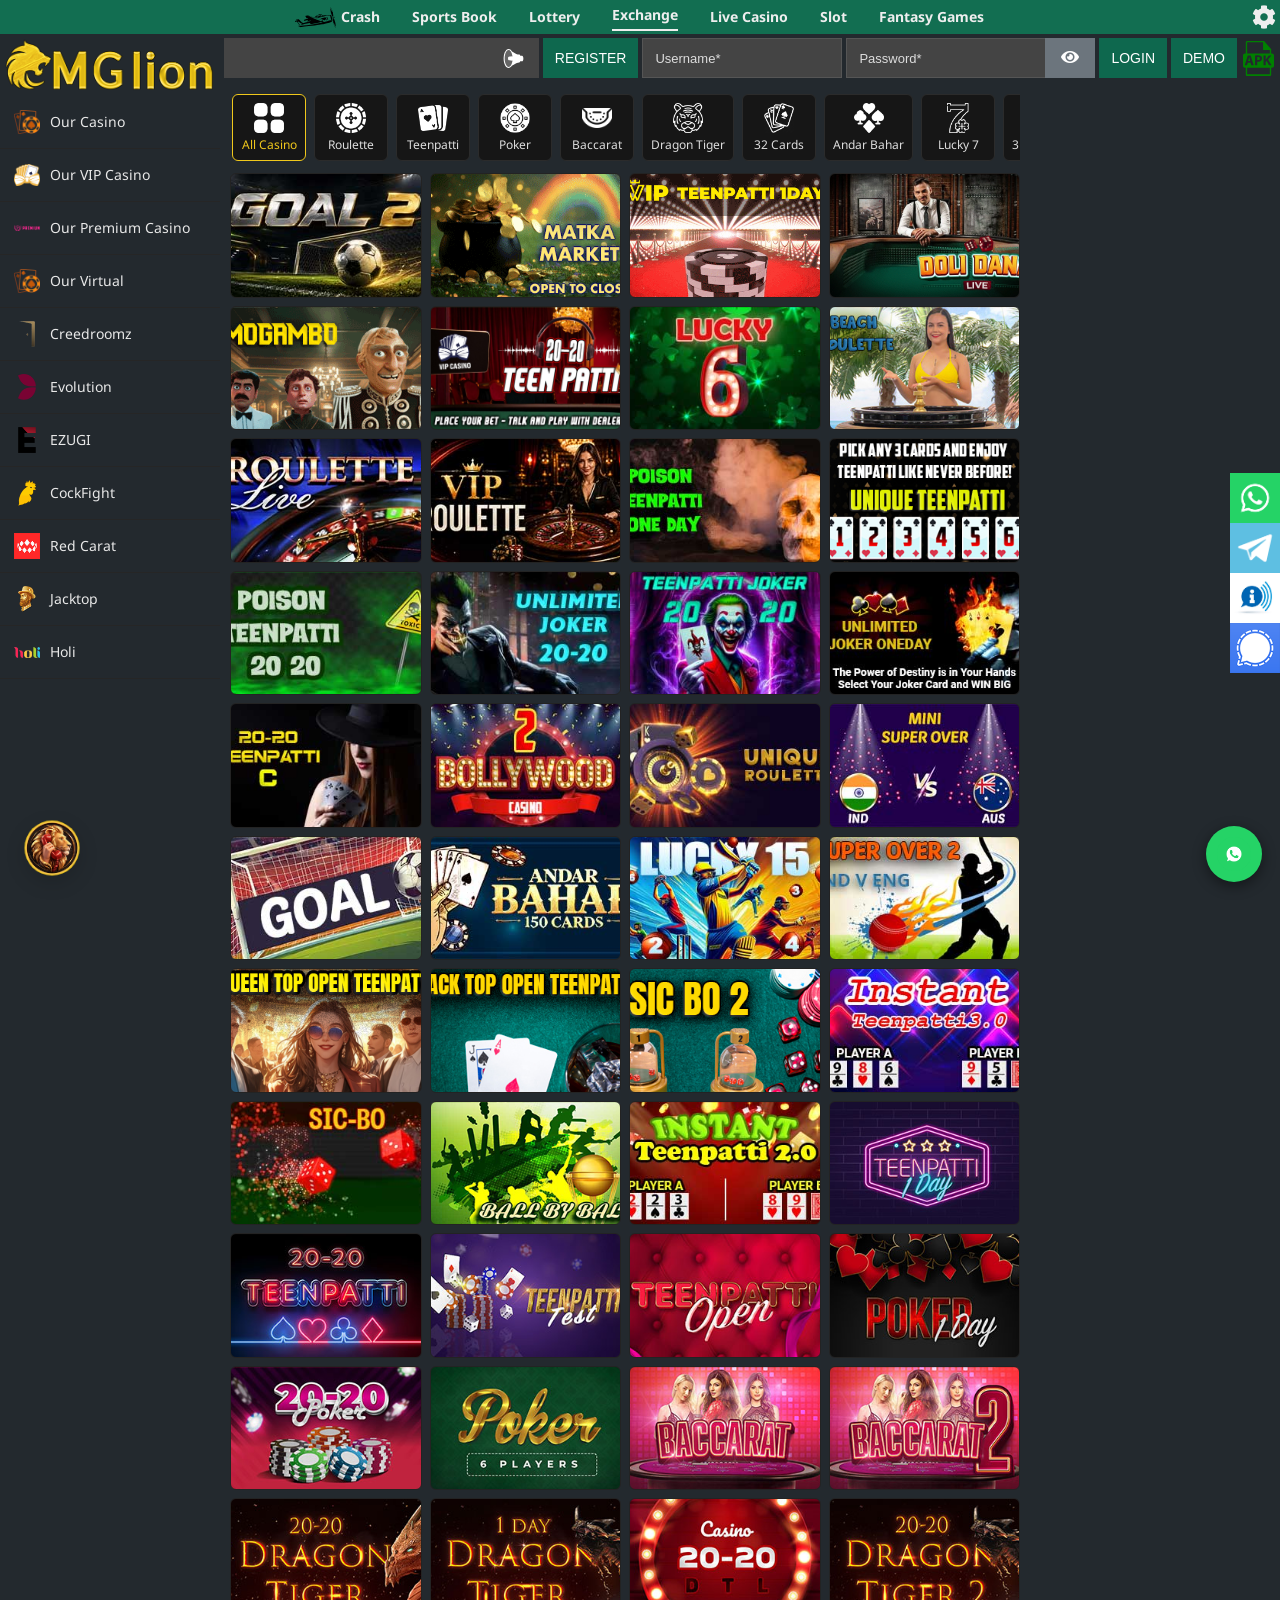
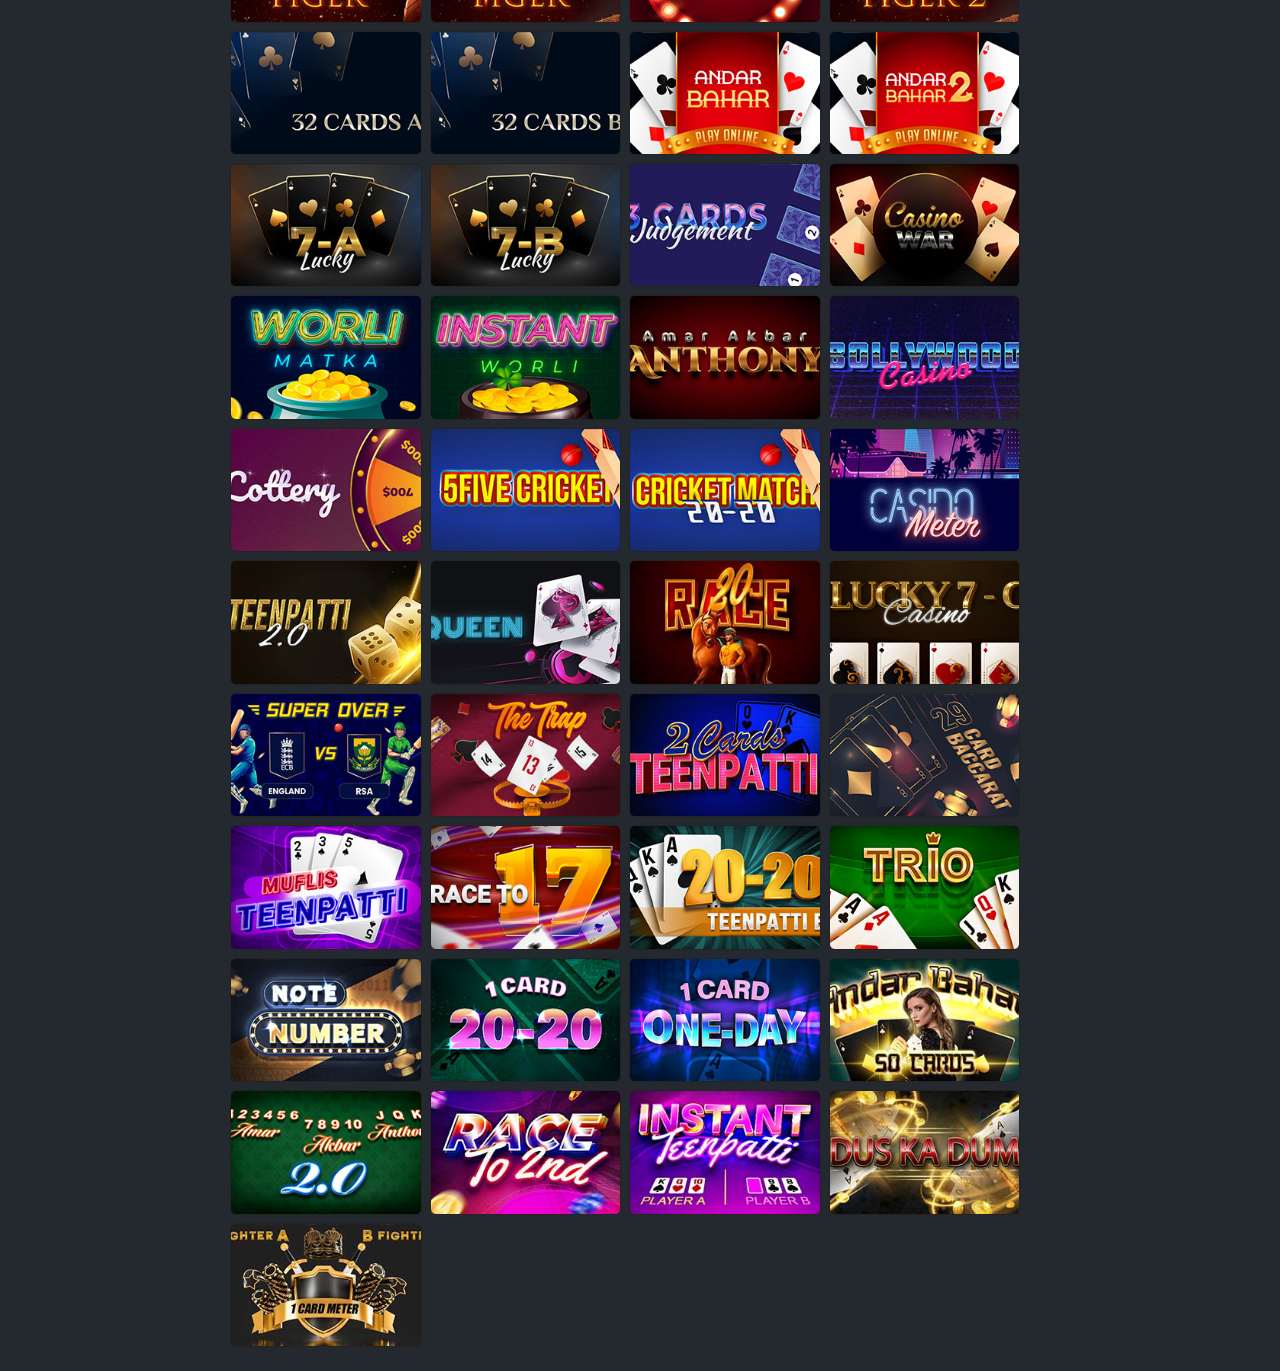
==== site/casino.html @ 1843179a "Add casino, slot, fantasy, terms & responsible-gaming pages - build-pages.js regenerates pages from " ====
<!DOCTYPE html>
<!-- saved from url=(0023)https://www.mglion.com/ -->
<html lang="en" data-theme="" style="--app-height: 937px;"><head><meta http-equiv="Content-Security-Policy" content="script-src 'self'; object-src 'none'; frame-src 'none'; base-uri 'none'; form-action 'none'"><meta http-equiv="Content-Type" content="text/html; charset=UTF-8"><title>Live Casino | MGLION</title><meta name="theme-color" content="undefined"><meta name="viewport" content="width=device-width,initial-scale=1, maximum-scale=1, user-scalable=no"><link rel="icon" href="./assets/logo.png">


<meta name="title" content="Online Cricket ID &amp; Online Casino Betting ID Provider MGlion"><meta name="description" content="India's fastest-growing platform for sports &amp; online casino betting. Get your online cricket ID from MGlion.com, legal &amp; best online casino betting ID provider"><meta name="google-site-verification" content="WrOme3IXqMe2F_Sa5iob0nf0aACSMbvUabFHT4C1S8A"><link rel="canonical" href="https://www.mglion.com/"><meta property="og:locale" content="en_US"><meta property="og:type" content="website"><meta property="og:title" content="Online Cricket ID &amp; Online Casino Betting ID Provider MGlion"><meta property="og:description" content=" India's Fastest-Growing Platform For Sports &amp; Online Casino Betting. Get Your Online Cricket ID From MGlion.com, Legal &amp; Best Online Casino Betting ID Provider."><meta property="og:url" content="https://www.mglion.com/"><meta property="og:site_name" content="MgLion Com"><meta property="og:image" content="https://sitethemedata.com/sitethemes/mglion.com/front/logo.png"><link rel="stylesheet" href="./assets/all.css"><link rel="stylesheet" href="./assets/bootstrap.min.css"><link rel="stylesheet" href="./assets/animate-3.5.1.css"><link rel="stylesheet" href="./assets/owl.carousel.min.css"><link rel="stylesheet" href="./assets/owl.theme.default.min.css"><link rel="stylesheet" href="./assets/control.css"><link rel="stylesheet" href="./assets/fonts.css"><link rel="stylesheet" href="./assets/color.css"><link rel="stylesheet" href="./assets/style.css"><link rel="stylesheet" href="./assets/animation.css"><link rel="stylesheet" href="./assets/animation-mobile.css"><link rel="stylesheet" href="./assets/responsive.css"><link rel="stylesheet" href="./assets/main.css"><link rel="preconnect" href="https://fonts.gstatic.com/"><link rel="stylesheet" href="./assets/css2.css"><link rel="stylesheet" href="./assets/wolf-custom.css" id="wolfcustom_css"><link rel="stylesheet" href="./assets/theme.css"><link rel="stylesheet" href="./assets/custom.css"><style>:root{--swal2-outline: 0 0 0 3px rgba(100, 150, 200, 0.5);--swal2-container-padding: 0.625em;--swal2-backdrop: rgba(0, 0, 0, 0.4);--swal2-backdrop-transition: background-color 0.15s;--swal2-width: 32em;--swal2-padding: 0 0 1.25em;--swal2-border: none;--swal2-border-radius: 0.3125rem;--swal2-background: white;--swal2-color: #545454;--swal2-show-animation: swal2-show 0.3s;--swal2-hide-animation: swal2-hide 0.15s forwards;--swal2-icon-zoom: 1;--swal2-title-padding: 0.8em 1em 0;--swal2-html-container-padding: 1em 1.6em 0.3em;--swal2-input-border: 1px solid #d9d9d9;--swal2-input-border-radius: 0.1875em;--swal2-input-box-shadow: inset 0 1px 1px rgba(0, 0, 0, 0.06), 0 0 0 3px transparent;--swal2-input-background: transparent;--swal2-input-transition: border-color 0.2s, box-shadow 0.2s;--swal2-input-hover-box-shadow: inset 0 1px 1px rgba(0, 0, 0, 0.06), 0 0 0 3px transparent;--swal2-input-focus-border: 1px solid #b4dbed;--swal2-input-focus-box-shadow: inset 0 1px 1px rgba(0, 0, 0, 0.06), 0 0 0 3px rgba(100, 150, 200, 0.5);--swal2-progress-step-background: #add8e6;--swal2-validation-message-background: #f0f0f0;--swal2-validation-message-color: #666;--swal2-footer-border-color: #eee;--swal2-footer-background: transparent;--swal2-footer-color: inherit;--swal2-timer-progress-bar-background: rgba(0, 0, 0, 0.3);--swal2-close-button-position: initial;--swal2-close-button-inset: auto;--swal2-close-button-font-size: 2.5em;--swal2-close-button-color: #ccc;--swal2-close-button-transition: color 0.2s, box-shadow 0.2s;--swal2-close-button-outline: initial;--swal2-close-button-box-shadow: inset 0 0 0 3px transparent;--swal2-close-button-focus-box-shadow: inset var(--swal2-outline);--swal2-close-button-hover-transform: none;--swal2-actions-justify-content: center;--swal2-actions-width: auto;--swal2-actions-margin: 1.25em auto 0;--swal2-actions-padding: 0;--swal2-actions-border-radius: 0;--swal2-actions-background: transparent;--swal2-action-button-transition: background-color 0.2s, box-shadow 0.2s;--swal2-action-button-hover: black 10%;--swal2-action-button-active: black 10%;--swal2-confirm-button-box-shadow: none;--swal2-confirm-button-border-radius: 0.25em;--swal2-confirm-button-background-color: #7066e0;--swal2-confirm-button-color: #fff;--swal2-deny-button-box-shadow: none;--swal2-deny-button-border-radius: 0.25em;--swal2-deny-button-background-color: #dc3741;--swal2-deny-button-color: #fff;--swal2-cancel-button-box-shadow: none;--swal2-cancel-button-border-radius: 0.25em;--swal2-cancel-button-background-color: #6e7881;--swal2-cancel-button-color: #fff;--swal2-toast-show-animation: swal2-toast-show 0.5s;--swal2-toast-hide-animation: swal2-toast-hide 0.1s forwards;--swal2-toast-border: none;--swal2-toast-box-shadow: 0 0 1px hsl(0deg 0% 0% / 0.075), 0 1px 2px hsl(0deg 0% 0% / 0.075), 1px 2px 4px hsl(0deg 0% 0% / 0.075), 1px 3px 8px hsl(0deg 0% 0% / 0.075), 2px 4px 16px hsl(0deg 0% 0% / 0.075)}[data-swal2-theme=dark]{--swal2-dark-theme-black: #19191a;--swal2-dark-theme-white: #e1e1e1;--swal2-background: var(--swal2-dark-theme-black);--swal2-color: var(--swal2-dark-theme-white);--swal2-footer-border-color: #555;--swal2-input-background: color-mix(in srgb, var(--swal2-dark-theme-black), var(--swal2-dark-theme-white) 10%);--swal2-validation-message-background: color-mix( in srgb, var(--swal2-dark-theme-black), var(--swal2-dark-theme-white) 10% );--swal2-validation-message-color: var(--swal2-dark-theme-white);--swal2-timer-progress-bar-background: rgba(255, 255, 255, 0.7)}@media(prefers-color-scheme: dark){[data-swal2-theme=auto]{--swal2-dark-theme-black: #19191a;--swal2-dark-theme-white: #e1e1e1;--swal2-background: var(--swal2-dark-theme-black);--swal2-color: var(--swal2-dark-theme-white);--swal2-footer-border-color: #555;--swal2-input-background: color-mix(in srgb, var(--swal2-dark-theme-black), var(--swal2-dark-theme-white) 10%);--swal2-validation-message-background: color-mix( in srgb, var(--swal2-dark-theme-black), var(--swal2-dark-theme-white) 10% );--swal2-validation-message-color: var(--swal2-dark-theme-white);--swal2-timer-progress-bar-background: rgba(255, 255, 255, 0.7)}}body.swal2-shown:not(.swal2-no-backdrop,.swal2-toast-shown){overflow:hidden}body.swal2-height-auto{height:auto !important}body.swal2-no-backdrop .swal2-container{background-color:rgba(0,0,0,0) !important;pointer-events:none}body.swal2-no-backdrop .swal2-container .swal2-popup{pointer-events:auto}body.swal2-no-backdrop .swal2-container .swal2-modal{box-shadow:0 0 10px var(--swal2-backdrop)}body.swal2-toast-shown .swal2-container{box-sizing:border-box;width:360px;max-width:100%;background-color:rgba(0,0,0,0);pointer-events:none}body.swal2-toast-shown .swal2-container.swal2-top{inset:0 auto auto 50%;transform:translateX(-50%)}body.swal2-toast-shown .swal2-container.swal2-top-end,body.swal2-toast-shown .swal2-container.swal2-top-right{inset:0 0 auto auto}body.swal2-toast-shown .swal2-container.swal2-top-start,body.swal2-toast-shown .swal2-container.swal2-top-left{inset:0 auto auto 0}body.swal2-toast-shown .swal2-container.swal2-center-start,body.swal2-toast-shown .swal2-container.swal2-center-left{inset:50% auto auto 0;transform:translateY(-50%)}body.swal2-toast-shown .swal2-container.swal2-center{inset:50% auto auto 50%;transform:translate(-50%, -50%)}body.swal2-toast-shown .swal2-container.swal2-center-end,body.swal2-toast-shown .swal2-container.swal2-center-right{inset:50% 0 auto auto;transform:translateY(-50%)}body.swal2-toast-shown .swal2-container.swal2-bottom-start,body.swal2-toast-shown .swal2-container.swal2-bottom-left{inset:auto auto 0 0}body.swal2-toast-shown .swal2-container.swal2-bottom{inset:auto auto 0 50%;transform:translateX(-50%)}body.swal2-toast-shown .swal2-container.swal2-bottom-end,body.swal2-toast-shown .swal2-container.swal2-bottom-right{inset:auto 0 0 auto}@media print{body.swal2-shown:not(.swal2-no-backdrop,.swal2-toast-shown){overflow-y:scroll !important}body.swal2-shown:not(.swal2-no-backdrop,.swal2-toast-shown)>[aria-hidden=true]{display:none}body.swal2-shown:not(.swal2-no-backdrop,.swal2-toast-shown) .swal2-container{position:static !important}}div:where(.swal2-container){display:grid;position:fixed;z-index:1060;inset:0;box-sizing:border-box;grid-template-areas:"top-start     top            top-end" "center-start  center         center-end" "bottom-start  bottom-center  bottom-end";grid-template-rows:minmax(min-content, auto) minmax(min-content, auto) minmax(min-content, auto);height:100%;padding:var(--swal2-container-padding);overflow-x:hidden;transition:var(--swal2-backdrop-transition);-webkit-overflow-scrolling:touch}div:where(.swal2-container).swal2-backdrop-show,div:where(.swal2-container).swal2-noanimation{background:var(--swal2-backdrop)}div:where(.swal2-container).swal2-backdrop-hide{background:rgba(0,0,0,0) !important}div:where(.swal2-container).swal2-top-start,div:where(.swal2-container).swal2-center-start,div:where(.swal2-container).swal2-bottom-start{grid-template-columns:minmax(0, 1fr) auto auto}div:where(.swal2-container).swal2-top,div:where(.swal2-container).swal2-center,div:where(.swal2-container).swal2-bottom{grid-template-columns:auto minmax(0, 1fr) auto}div:where(.swal2-container).swal2-top-end,div:where(.swal2-container).swal2-center-end,div:where(.swal2-container).swal2-bottom-end{grid-template-columns:auto auto minmax(0, 1fr)}div:where(.swal2-container).swal2-top-start>.swal2-popup{align-self:start}div:where(.swal2-container).swal2-top>.swal2-popup{grid-column:2;place-self:start center}div:where(.swal2-container).swal2-top-end>.swal2-popup,div:where(.swal2-container).swal2-top-right>.swal2-popup{grid-column:3;place-self:start end}div:where(.swal2-container).swal2-center-start>.swal2-popup,div:where(.swal2-container).swal2-center-left>.swal2-popup{grid-row:2;align-self:center}div:where(.swal2-container).swal2-center>.swal2-popup{grid-column:2;grid-row:2;place-self:center center}div:where(.swal2-container).swal2-center-end>.swal2-popup,div:where(.swal2-container).swal2-center-right>.swal2-popup{grid-column:3;grid-row:2;place-self:center end}div:where(.swal2-container).swal2-bottom-start>.swal2-popup,div:where(.swal2-container).swal2-bottom-left>.swal2-popup{grid-column:1;grid-row:3;align-self:end}div:where(.swal2-container).swal2-bottom>.swal2-popup{grid-column:2;grid-row:3;place-self:end center}div:where(.swal2-container).swal2-bottom-end>.swal2-popup,div:where(.swal2-container).swal2-bottom-right>.swal2-popup{grid-column:3;grid-row:3;place-self:end end}div:where(.swal2-container).swal2-grow-row>.swal2-popup,div:where(.swal2-container).swal2-grow-fullscreen>.swal2-popup{grid-column:1/4;width:100%}div:where(.swal2-container).swal2-grow-column>.swal2-popup,div:where(.swal2-container).swal2-grow-fullscreen>.swal2-popup{grid-row:1/4;align-self:stretch}div:where(.swal2-container).swal2-no-transition{transition:none !important}div:where(.swal2-container)[popover]{width:auto;border:0}div:where(.swal2-container) div:where(.swal2-popup){display:none;position:relative;box-sizing:border-box;grid-template-columns:minmax(0, 100%);width:var(--swal2-width);max-width:100%;padding:var(--swal2-padding);border:var(--swal2-border);border-radius:var(--swal2-border-radius);background:var(--swal2-background);color:var(--swal2-color);font-family:inherit;font-size:1rem}div:where(.swal2-container) div:where(.swal2-popup):focus{outline:none}div:where(.swal2-container) div:where(.swal2-popup).swal2-loading{overflow-y:hidden}div:where(.swal2-container) div:where(.swal2-popup).swal2-draggable{cursor:grab}div:where(.swal2-container) div:where(.swal2-popup).swal2-draggable div:where(.swal2-icon){cursor:grab}div:where(.swal2-container) div:where(.swal2-popup).swal2-dragging{cursor:grabbing}div:where(.swal2-container) div:where(.swal2-popup).swal2-dragging div:where(.swal2-icon){cursor:grabbing}div:where(.swal2-container) h2:where(.swal2-title){position:relative;max-width:100%;margin:0;padding:var(--swal2-title-padding);color:inherit;font-size:1.875em;font-weight:600;text-align:center;text-transform:none;overflow-wrap:break-word;cursor:initial}div:where(.swal2-container) div:where(.swal2-actions){display:flex;z-index:1;box-sizing:border-box;flex-wrap:wrap;align-items:center;justify-content:var(--swal2-actions-justify-content);width:var(--swal2-actions-width);margin:var(--swal2-actions-margin);padding:var(--swal2-actions-padding);border-radius:var(--swal2-actions-border-radius);background:var(--swal2-actions-background)}div:where(.swal2-container) div:where(.swal2-loader){display:none;align-items:center;justify-content:center;width:2.2em;height:2.2em;margin:0 1.875em;animation:swal2-rotate-loading 1.5s linear 0s infinite normal;border-width:.25em;border-style:solid;border-radius:100%;border-color:#2778c4 rgba(0,0,0,0) #2778c4 rgba(0,0,0,0)}div:where(.swal2-container) button:where(.swal2-styled){margin:.3125em;padding:.625em 1.1em;transition:var(--swal2-action-button-transition);border:none;box-shadow:0 0 0 3px rgba(0,0,0,0);font-weight:500}div:where(.swal2-container) button:where(.swal2-styled):not([disabled]){cursor:pointer}div:where(.swal2-container) button:where(.swal2-styled):where(.swal2-confirm){border-radius:var(--swal2-confirm-button-border-radius);background:initial;background-color:var(--swal2-confirm-button-background-color);box-shadow:var(--swal2-confirm-button-box-shadow);color:var(--swal2-confirm-button-color);font-size:1em}div:where(.swal2-container) button:where(.swal2-styled):where(.swal2-confirm):hover{background-color:color-mix(in srgb, var(--swal2-confirm-button-background-color), var(--swal2-action-button-hover))}div:where(.swal2-container) button:where(.swal2-styled):where(.swal2-confirm):active{background-color:color-mix(in srgb, var(--swal2-confirm-button-background-color), var(--swal2-action-button-active))}div:where(.swal2-container) button:where(.swal2-styled):where(.swal2-deny){border-radius:var(--swal2-deny-button-border-radius);background:initial;background-color:var(--swal2-deny-button-background-color);box-shadow:var(--swal2-deny-button-box-shadow);color:var(--swal2-deny-button-color);font-size:1em}div:where(.swal2-container) button:where(.swal2-styled):where(.swal2-deny):hover{background-color:color-mix(in srgb, var(--swal2-deny-button-background-color), var(--swal2-action-button-hover))}div:where(.swal2-container) button:where(.swal2-styled):where(.swal2-deny):active{background-color:color-mix(in srgb, var(--swal2-deny-button-background-color), var(--swal2-action-button-active))}div:where(.swal2-container) button:where(.swal2-styled):where(.swal2-cancel){border-radius:var(--swal2-cancel-button-border-radius);background:initial;background-color:var(--swal2-cancel-button-background-color);box-shadow:var(--swal2-cancel-button-box-shadow);color:var(--swal2-cancel-button-color);font-size:1em}div:where(.swal2-container) button:where(.swal2-styled):where(.swal2-cancel):hover{background-color:color-mix(in srgb, var(--swal2-cancel-button-background-color), var(--swal2-action-button-hover))}div:where(.swal2-container) button:where(.swal2-styled):where(.swal2-cancel):active{background-color:color-mix(in srgb, var(--swal2-cancel-button-background-color), var(--swal2-action-button-active))}div:where(.swal2-container) button:where(.swal2-styled):focus-visible{outline:none;box-shadow:var(--swal2-action-button-focus-box-shadow)}div:where(.swal2-container) button:where(.swal2-styled)[disabled]:not(.swal2-loading){opacity:.4}div:where(.swal2-container) button:where(.swal2-styled)::-moz-focus-inner{border:0}div:where(.swal2-container) div:where(.swal2-footer){margin:1em 0 0;padding:1em 1em 0;border-top:1px solid var(--swal2-footer-border-color);background:var(--swal2-footer-background);color:var(--swal2-footer-color);font-size:1em;text-align:center;cursor:initial}div:where(.swal2-container) .swal2-timer-progress-bar-container{position:absolute;right:0;bottom:0;left:0;grid-column:auto !important;overflow:hidden;border-bottom-right-radius:var(--swal2-border-radius);border-bottom-left-radius:var(--swal2-border-radius)}div:where(.swal2-container) div:where(.swal2-timer-progress-bar){width:100%;height:.25em;background:var(--swal2-timer-progress-bar-background)}div:where(.swal2-container) img:where(.swal2-image){max-width:100%;margin:2em auto 1em;cursor:initial}div:where(.swal2-container) button:where(.swal2-close){position:var(--swal2-close-button-position);inset:var(--swal2-close-button-inset);z-index:2;align-items:center;justify-content:center;width:1.2em;height:1.2em;margin-top:0;margin-right:0;margin-bottom:-1.2em;padding:0;overflow:hidden;transition:var(--swal2-close-button-transition);border:none;border-radius:var(--swal2-border-radius);outline:var(--swal2-close-button-outline);background:rgba(0,0,0,0);color:var(--swal2-close-button-color);font-family:monospace;font-size:var(--swal2-close-button-font-size);cursor:pointer;justify-self:end}div:where(.swal2-container) button:where(.swal2-close):hover{transform:var(--swal2-close-button-hover-transform);background:rgba(0,0,0,0);color:#f27474}div:where(.swal2-container) button:where(.swal2-close):focus-visible{outline:none;box-shadow:var(--swal2-close-button-focus-box-shadow)}div:where(.swal2-container) button:where(.swal2-close)::-moz-focus-inner{border:0}div:where(.swal2-container) div:where(.swal2-html-container){z-index:1;justify-content:center;margin:0;padding:var(--swal2-html-container-padding);overflow:auto;color:inherit;font-size:1.125em;font-weight:normal;line-height:normal;text-align:center;overflow-wrap:break-word;word-break:break-word;cursor:initial}div:where(.swal2-container) input:where(.swal2-input),div:where(.swal2-container) input:where(.swal2-file),div:where(.swal2-container) textarea:where(.swal2-textarea),div:where(.swal2-container) select:where(.swal2-select),div:where(.swal2-container) div:where(.swal2-radio),div:where(.swal2-container) label:where(.swal2-checkbox){margin:1em 2em 3px}div:where(.swal2-container) input:where(.swal2-input),div:where(.swal2-container) input:where(.swal2-file),div:where(.swal2-container) textarea:where(.swal2-textarea){box-sizing:border-box;width:auto;transition:var(--swal2-input-transition);border:var(--swal2-input-border);border-radius:var(--swal2-input-border-radius);background:var(--swal2-input-background);box-shadow:var(--swal2-input-box-shadow);color:inherit;font-size:1.125em}div:where(.swal2-container) input:where(.swal2-input).swal2-inputerror,div:where(.swal2-container) input:where(.swal2-file).swal2-inputerror,div:where(.swal2-container) textarea:where(.swal2-textarea).swal2-inputerror{border-color:#f27474 !important;box-shadow:0 0 2px #f27474 !important}div:where(.swal2-container) input:where(.swal2-input):hover,div:where(.swal2-container) input:where(.swal2-file):hover,div:where(.swal2-container) textarea:where(.swal2-textarea):hover{box-shadow:var(--swal2-input-hover-box-shadow)}div:where(.swal2-container) input:where(.swal2-input):focus,div:where(.swal2-container) input:where(.swal2-file):focus,div:where(.swal2-container) textarea:where(.swal2-textarea):focus{border:var(--swal2-input-focus-border);outline:none;box-shadow:var(--swal2-input-focus-box-shadow)}div:where(.swal2-container) input:where(.swal2-input)::placeholder,div:where(.swal2-container) input:where(.swal2-file)::placeholder,div:where(.swal2-container) textarea:where(.swal2-textarea)::placeholder{color:#ccc}div:where(.swal2-container) .swal2-range{margin:1em 2em 3px;background:var(--swal2-background)}div:where(.swal2-container) .swal2-range input{width:80%}div:where(.swal2-container) .swal2-range output{width:20%;color:inherit;font-weight:600;text-align:center}div:where(.swal2-container) .swal2-range input,div:where(.swal2-container) .swal2-range output{height:2.625em;padding:0;font-size:1.125em;line-height:2.625em}div:where(.swal2-container) .swal2-input{height:2.625em;padding:0 .75em}div:where(.swal2-container) .swal2-file{width:75%;margin-right:auto;margin-left:auto;background:var(--swal2-input-background);font-size:1.125em}div:where(.swal2-container) .swal2-textarea{height:6.75em;padding:.75em}div:where(.swal2-container) .swal2-select{min-width:50%;max-width:100%;padding:.375em .625em;background:var(--swal2-input-background);color:inherit;font-size:1.125em}div:where(.swal2-container) .swal2-radio,div:where(.swal2-container) .swal2-checkbox{align-items:center;justify-content:center;background:var(--swal2-background);color:inherit}div:where(.swal2-container) .swal2-radio label,div:where(.swal2-container) .swal2-checkbox label{margin:0 .6em;font-size:1.125em}div:where(.swal2-container) .swal2-radio input,div:where(.swal2-container) .swal2-checkbox input{flex-shrink:0;margin:0 .4em}div:where(.swal2-container) label:where(.swal2-input-label){display:flex;justify-content:center;margin:1em auto 0}div:where(.swal2-container) div:where(.swal2-validation-message){align-items:center;justify-content:center;margin:1em 0 0;padding:.625em;overflow:hidden;background:var(--swal2-validation-message-background);color:var(--swal2-validation-message-color);font-size:1em;font-weight:300}div:where(.swal2-container) div:where(.swal2-validation-message)::before{content:"!";display:inline-block;width:1.5em;min-width:1.5em;height:1.5em;margin:0 .625em;border-radius:50%;background-color:#f27474;color:#fff;font-weight:600;line-height:1.5em;text-align:center}div:where(.swal2-container) .swal2-progress-steps{flex-wrap:wrap;align-items:center;max-width:100%;margin:1.25em auto;padding:0;background:rgba(0,0,0,0);font-weight:600}div:where(.swal2-container) .swal2-progress-steps li{display:inline-block;position:relative}div:where(.swal2-container) .swal2-progress-steps .swal2-progress-step{z-index:20;flex-shrink:0;width:2em;height:2em;border-radius:2em;background:#2778c4;color:#fff;line-height:2em;text-align:center}div:where(.swal2-container) .swal2-progress-steps .swal2-progress-step.swal2-active-progress-step{background:#2778c4}div:where(.swal2-container) .swal2-progress-steps .swal2-progress-step.swal2-active-progress-step~.swal2-progress-step{background:var(--swal2-progress-step-background);color:#fff}div:where(.swal2-container) .swal2-progress-steps .swal2-progress-step.swal2-active-progress-step~.swal2-progress-step-line{background:var(--swal2-progress-step-background)}div:where(.swal2-container) .swal2-progress-steps .swal2-progress-step-line{z-index:10;flex-shrink:0;width:2.5em;height:.4em;margin:0 -1px;background:#2778c4}div:where(.swal2-icon){position:relative;box-sizing:content-box;justify-content:center;width:5em;height:5em;margin:2.5em auto .6em;zoom:var(--swal2-icon-zoom);border:.25em solid rgba(0,0,0,0);border-radius:50%;border-color:#000;font-family:inherit;line-height:5em;cursor:default;user-select:none}div:where(.swal2-icon) .swal2-icon-content{display:flex;align-items:center;font-size:3.75em}div:where(.swal2-icon).swal2-error{border-color:#f27474;color:#f27474}div:where(.swal2-icon).swal2-error .swal2-x-mark{position:relative;flex-grow:1}div:where(.swal2-icon).swal2-error [class^=swal2-x-mark-line]{display:block;position:absolute;top:2.3125em;width:2.9375em;height:.3125em;border-radius:.125em;background-color:#f27474}div:where(.swal2-icon).swal2-error [class^=swal2-x-mark-line][class$=left]{left:1.0625em;transform:rotate(45deg)}div:where(.swal2-icon).swal2-error [class^=swal2-x-mark-line][class$=right]{right:1em;transform:rotate(-45deg)}div:where(.swal2-icon).swal2-error.swal2-icon-show{animation:swal2-animate-error-icon .5s}div:where(.swal2-icon).swal2-error.swal2-icon-show .swal2-x-mark{animation:swal2-animate-error-x-mark .5s}div:where(.swal2-icon).swal2-warning{border-color:#f8bb86;color:#f8bb86}div:where(.swal2-icon).swal2-warning.swal2-icon-show{animation:swal2-animate-error-icon .5s}div:where(.swal2-icon).swal2-warning.swal2-icon-show .swal2-icon-content{animation:swal2-animate-i-mark .5s}div:where(.swal2-icon).swal2-info{border-color:#3fc3ee;color:#3fc3ee}div:where(.swal2-icon).swal2-info.swal2-icon-show{animation:swal2-animate-error-icon .5s}div:where(.swal2-icon).swal2-info.swal2-icon-show .swal2-icon-content{animation:swal2-animate-i-mark .8s}div:where(.swal2-icon).swal2-question{border-color:#87adbd;color:#87adbd}div:where(.swal2-icon).swal2-question.swal2-icon-show{animation:swal2-animate-error-icon .5s}div:where(.swal2-icon).swal2-question.swal2-icon-show .swal2-icon-content{animation:swal2-animate-question-mark .8s}div:where(.swal2-icon).swal2-success{border-color:#a5dc86;color:#a5dc86}div:where(.swal2-icon).swal2-success [class^=swal2-success-circular-line]{position:absolute;width:3.75em;height:7.5em;border-radius:50%}div:where(.swal2-icon).swal2-success [class^=swal2-success-circular-line][class$=left]{top:-0.4375em;left:-2.0635em;transform:rotate(-45deg);transform-origin:3.75em 3.75em;border-radius:7.5em 0 0 7.5em}div:where(.swal2-icon).swal2-success [class^=swal2-success-circular-line][class$=right]{top:-0.6875em;left:1.875em;transform:rotate(-45deg);transform-origin:0 3.75em;border-radius:0 7.5em 7.5em 0}div:where(.swal2-icon).swal2-success .swal2-success-ring{position:absolute;z-index:2;top:-0.25em;left:-0.25em;box-sizing:content-box;width:100%;height:100%;border:.25em solid rgba(165,220,134,.3);border-radius:50%}div:where(.swal2-icon).swal2-success .swal2-success-fix{position:absolute;z-index:1;top:.5em;left:1.625em;width:.4375em;height:5.625em;transform:rotate(-45deg)}div:where(.swal2-icon).swal2-success [class^=swal2-success-line]{display:block;position:absolute;z-index:2;height:.3125em;border-radius:.125em;background-color:#a5dc86}div:where(.swal2-icon).swal2-success [class^=swal2-success-line][class$=tip]{top:2.875em;left:.8125em;width:1.5625em;transform:rotate(45deg)}div:where(.swal2-icon).swal2-success [class^=swal2-success-line][class$=long]{top:2.375em;right:.5em;width:2.9375em;transform:rotate(-45deg)}div:where(.swal2-icon).swal2-success.swal2-icon-show .swal2-success-line-tip{animation:swal2-animate-success-line-tip .75s}div:where(.swal2-icon).swal2-success.swal2-icon-show .swal2-success-line-long{animation:swal2-animate-success-line-long .75s}div:where(.swal2-icon).swal2-success.swal2-icon-show .swal2-success-circular-line-right{animation:swal2-rotate-success-circular-line 4.25s ease-in}[class^=swal2]{-webkit-tap-highlight-color:rgba(0,0,0,0)}.swal2-show{animation:var(--swal2-show-animation)}.swal2-hide{animation:var(--swal2-hide-animation)}.swal2-noanimation{transition:none}.swal2-scrollbar-measure{position:absolute;top:-9999px;width:50px;height:50px;overflow:scroll}.swal2-rtl .swal2-close{margin-right:initial;margin-left:0}.swal2-rtl .swal2-timer-progress-bar{right:0;left:auto}.swal2-toast{box-sizing:border-box;grid-column:1/4 !important;grid-row:1/4 !important;grid-template-columns:min-content auto min-content;padding:1em;overflow-y:hidden;border:var(--swal2-toast-border);background:var(--swal2-background);box-shadow:var(--swal2-toast-box-shadow);pointer-events:auto}.swal2-toast>*{grid-column:2}.swal2-toast h2:where(.swal2-title){margin:.5em 1em;padding:0;font-size:1em;text-align:initial}.swal2-toast .swal2-loading{justify-content:center}.swal2-toast input:where(.swal2-input){height:2em;margin:.5em;font-size:1em}.swal2-toast .swal2-validation-message{font-size:1em}.swal2-toast div:where(.swal2-footer){margin:.5em 0 0;padding:.5em 0 0;font-size:.8em}.swal2-toast button:where(.swal2-close){grid-column:3/3;grid-row:1/99;align-self:center;width:.8em;height:.8em;margin:0;font-size:2em}.swal2-toast div:where(.swal2-html-container){margin:.5em 1em;padding:0;overflow:initial;font-size:1em;text-align:initial}.swal2-toast div:where(.swal2-html-container):empty{padding:0}.swal2-toast .swal2-loader{grid-column:1;grid-row:1/99;align-self:center;width:2em;height:2em;margin:.25em}.swal2-toast .swal2-icon{grid-column:1;grid-row:1/99;align-self:center;width:2em;min-width:2em;height:2em;margin:0 .5em 0 0}.swal2-toast .swal2-icon .swal2-icon-content{display:flex;align-items:center;font-size:1.8em;font-weight:bold}.swal2-toast .swal2-icon.swal2-success .swal2-success-ring{width:2em;height:2em}.swal2-toast .swal2-icon.swal2-error [class^=swal2-x-mark-line]{top:.875em;width:1.375em}.swal2-toast .swal2-icon.swal2-error [class^=swal2-x-mark-line][class$=left]{left:.3125em}.swal2-toast .swal2-icon.swal2-error [class^=swal2-x-mark-line][class$=right]{right:.3125em}.swal2-toast div:where(.swal2-actions){justify-content:flex-start;height:auto;margin:0;margin-top:.5em;padding:0 .5em}.swal2-toast button:where(.swal2-styled){margin:.25em .5em;padding:.4em .6em;font-size:1em}.swal2-toast .swal2-success{border-color:#a5dc86}.swal2-toast .swal2-success [class^=swal2-success-circular-line]{position:absolute;width:1.6em;height:3em;border-radius:50%}.swal2-toast .swal2-success [class^=swal2-success-circular-line][class$=left]{top:-0.8em;left:-0.5em;transform:rotate(-45deg);transform-origin:2em 2em;border-radius:4em 0 0 4em}.swal2-toast .swal2-success [class^=swal2-success-circular-line][class$=right]{top:-0.25em;left:.9375em;transform-origin:0 1.5em;border-radius:0 4em 4em 0}.swal2-toast .swal2-success .swal2-success-ring{width:2em;height:2em}.swal2-toast .swal2-success .swal2-success-fix{top:0;left:.4375em;width:.4375em;height:2.6875em}.swal2-toast .swal2-success [class^=swal2-success-line]{height:.3125em}.swal2-toast .swal2-success [class^=swal2-success-line][class$=tip]{top:1.125em;left:.1875em;width:.75em}.swal2-toast .swal2-success [class^=swal2-success-line][class$=long]{top:.9375em;right:.1875em;width:1.375em}.swal2-toast .swal2-success.swal2-icon-show .swal2-success-line-tip{animation:swal2-toast-animate-success-line-tip .75s}.swal2-toast .swal2-success.swal2-icon-show .swal2-success-line-long{animation:swal2-toast-animate-success-line-long .75s}.swal2-toast.swal2-show{animation:var(--swal2-toast-show-animation)}.swal2-toast.swal2-hide{animation:var(--swal2-toast-hide-animation)}@keyframes swal2-show{0%{transform:translate3d(0, -50px, 0) scale(0.9);opacity:0}100%{transform:translate3d(0, 0, 0) scale(1);opacity:1}}@keyframes swal2-hide{0%{transform:translate3d(0, 0, 0) scale(1);opacity:1}100%{transform:translate3d(0, -50px, 0) scale(0.9);opacity:0}}@keyframes swal2-animate-success-line-tip{0%{top:1.1875em;left:.0625em;width:0}54%{top:1.0625em;left:.125em;width:0}70%{top:2.1875em;left:-0.375em;width:3.125em}84%{top:3em;left:1.3125em;width:1.0625em}100%{top:2.8125em;left:.8125em;width:1.5625em}}@keyframes swal2-animate-success-line-long{0%{top:3.375em;right:2.875em;width:0}65%{top:3.375em;right:2.875em;width:0}84%{top:2.1875em;right:0;width:3.4375em}100%{top:2.375em;right:.5em;width:2.9375em}}@keyframes swal2-rotate-success-circular-line{0%{transform:rotate(-45deg)}5%{transform:rotate(-45deg)}12%{transform:rotate(-405deg)}100%{transform:rotate(-405deg)}}@keyframes swal2-animate-error-x-mark{0%{margin-top:1.625em;transform:scale(0.4);opacity:0}50%{margin-top:1.625em;transform:scale(0.4);opacity:0}80%{margin-top:-0.375em;transform:scale(1.15)}100%{margin-top:0;transform:scale(1);opacity:1}}@keyframes swal2-animate-error-icon{0%{transform:rotateX(100deg);opacity:0}100%{transform:rotateX(0deg);opacity:1}}@keyframes swal2-rotate-loading{0%{transform:rotate(0deg)}100%{transform:rotate(360deg)}}@keyframes swal2-animate-question-mark{0%{transform:rotateY(-360deg)}100%{transform:rotateY(0)}}@keyframes swal2-animate-i-mark{0%{transform:rotateZ(45deg);opacity:0}25%{transform:rotateZ(-25deg);opacity:.4}50%{transform:rotateZ(15deg);opacity:.8}75%{transform:rotateZ(-5deg);opacity:1}100%{transform:rotateX(0);opacity:1}}@keyframes swal2-toast-show{0%{transform:translateY(-0.625em) rotateZ(2deg)}33%{transform:translateY(0) rotateZ(-2deg)}66%{transform:translateY(0.3125em) rotateZ(2deg)}100%{transform:translateY(0) rotateZ(0deg)}}@keyframes swal2-toast-hide{100%{transform:rotateZ(1deg);opacity:0}}@keyframes swal2-toast-animate-success-line-tip{0%{top:.5625em;left:.0625em;width:0}54%{top:.125em;left:.125em;width:0}70%{top:.625em;left:-0.25em;width:1.625em}84%{top:1.0625em;left:.75em;width:.5em}100%{top:1.125em;left:.1875em;width:.75em}}@keyframes swal2-toast-animate-success-line-long{0%{top:1.625em;right:1.375em;width:0}65%{top:1.25em;right:.9375em;width:0}84%{top:.9375em;right:0;width:1.125em}100%{top:.9375em;right:.1875em;width:1.375em}}</style><style type="text/css">.hooper-slide {
  flex-shrink: 0;
  height: 100%;
  margin: 0;
  padding: 0;
  list-style: none;
}
.hooper-progress {
  position: absolute;
  top: 0;
  right: 0;
  left: 0;
  height: 4px;
  background-color: #efefef;
}
.hooper-progress-inner {
  height: 100%;
  background-color: #4285f4;
  transition: 300ms;
}
.hooper-pagination {
  position: absolute;
  bottom: 0;
  right: 50%;
  transform: translateX(50%);
  display: flex;
  padding: 5px 10px;
}
.hooper-indicators {
  display: flex;
  list-style: none;
  margin: 0;
  padding: 0;
}
.hooper-indicator:hover,
.hooper-indicator.is-active {
  background-color: #4285f4;
}
.hooper-indicator {
  margin: 0 2px;
  width: 12px;
  height: 4px;
  border-radius: 4px;
  border: none;
  padding: 0;
  background-color: #fff;
  cursor: pointer;
}
.hooper-pagination.is-vertical {
  bottom: auto;
  right: 0;
  top: 50%;
  transform: translateY(-50%);
}
.hooper-pagination.is-vertical .hooper-indicators {
  flex-direction: column;
}
.hooper-pagination.is-vertical .hooper-indicator {
  width: 6px;
}
.hooper-next,
.hooper-prev {
  background-color: transparent;
  border: none;
  padding: 1em;
  position: absolute;
  top: 50%;
  transform: translateY(-50%);
  cursor: pointer;
}
.hooper-next.is-disabled,
.hooper-prev.is-disabled {
  opacity: 0.3;
  cursor: not-allowed;
}
.hooper-next {
  right: 0;
}
.hooper-prev {
  left: 0;
}
.hooper-navigation.is-vertical .hooper-next {
  top: auto;
  bottom: 0;
  transform: initial;
}
.hooper-navigation.is-vertical .hooper-prev {
  top: 0;
  bottom: auto;
  right: 0;
  left: auto;
  transform: initial;
}
.hooper-navigation.is-rtl .hooper-prev {
  left: auto;
  right: 0;
}
.hooper-navigation.is-rtl .hooper-next {
  right: auto;
  left: 0;
}
.hooper {
  position: relative;
  box-sizing: border-box;
  width: 100%;
  height: 200px;
}
.hooper * {
  box-sizing: border-box;
}
.hooper-list {
  overflow: hidden;
  width: 100%;
  height: 100%;
}
.hooper-track {
  display: flex;
  box-sizing: border-box;
  width: 100%;
  height: 100%;
  padding: 0;
  margin: 0;
}
.hooper.is-vertical .hooper-track {
  flex-direction: column;
  height: 200px;
}

.hooper.is-rtl {
  direction: rtl;
}

.hooper-sr-only {
  position: absolute;
  width: 1px;
  height: 1px;
  padding: 0;
  margin: -1px;
  overflow: hidden;
  clip: rect(0, 0, 0, 0);
  border: 0;
}</style><style type="text/css">
.lds-ripple .fa-spinner[data-v-64a48d79]{
  font-size: 30px;
}
/* .lds-dual-ring {
  display: inline-block;
  width: 80px;
  height: 80px;
}
.lds-dual-ring:after {
  content: " ";
  display: block;
  width: 64px;
  height: 64px;
  margin: 8px;
  border-radius: 50%;
  border: 6px solid #fff;
  border-color: #fff transparent #fff transparent;
  animation: lds-dual-ring 1.2s linear infinite;
}
@keyframes lds-dual-ring {
  0% {
    transform: rotate(0deg);
  }
  100% {
    transform: rotate(360deg);
  }
} */
</style><style type="text/css">.bg-primary-after[data-v-e59be3b4]:after,.bg-primary-before[data-v-e59be3b4]:before,.bg-primary[data-v-e59be3b4]{background-color:#1e90ff}.bg-primary-after-transparency[data-v-e59be3b4]:after,.bg-primary-before-transparency[data-v-e59be3b4]:before,.bg-primary-transparency[data-v-e59be3b4]{background-color:rgba(30,144,255,.5)}.bg-secondary-after[data-v-e59be3b4]:after,.bg-secondary-before[data-v-e59be3b4]:before,.bg-secondary[data-v-e59be3b4]{background-color:#747474}.bg-secondary-after-transparency[data-v-e59be3b4]:after,.bg-secondary-before-transparency[data-v-e59be3b4]:before,.bg-secondary-transparency[data-v-e59be3b4]{background-color:hsla(0,0%,45.5%,.5)}.bg-third-after[data-v-e59be3b4]:after,.bg-third-before[data-v-e59be3b4]:before,.bg-third[data-v-e59be3b4]{background-color:#ccc}.bg-third-after-transparency[data-v-e59be3b4]:after,.bg-third-before-transparency[data-v-e59be3b4]:before,.bg-third-transparency[data-v-e59be3b4]{background-color:hsla(0,0%,80%,.5)}.bg-success-after[data-v-e59be3b4]:after,.bg-success-before[data-v-e59be3b4]:before,.bg-success[data-v-e59be3b4]{background-color:#9acd32}.bg-success-after-transparency[data-v-e59be3b4]:after,.bg-success-before-transparency[data-v-e59be3b4]:before,.bg-success-transparency[data-v-e59be3b4]{background-color:rgba(154,205,50,.5)}.bg-danger-after[data-v-e59be3b4]:after,.bg-danger-before[data-v-e59be3b4]:before,.bg-danger[data-v-e59be3b4]{background-color:#ff4500}.bg-danger-after-transparency[data-v-e59be3b4]:after,.bg-danger-before-transparency[data-v-e59be3b4]:before,.bg-danger-transparency[data-v-e59be3b4]{background-color:rgba(255,69,0,.5)}.bg-grey-after[data-v-e59be3b4]:after,.bg-grey-before[data-v-e59be3b4]:before,.bg-grey[data-v-e59be3b4]{background-color:#999}.bg-grey-after-transparency[data-v-e59be3b4]:after,.bg-grey-before-transparency[data-v-e59be3b4]:before,.bg-grey-transparency[data-v-e59be3b4]{background-color:hsla(0,0%,60%,.5)}.bg-info-after[data-v-e59be3b4]:after,.bg-info-before[data-v-e59be3b4]:before,.bg-info[data-v-e59be3b4]{background-color:#17a2b8}.bg-info-after-transparency[data-v-e59be3b4]:after,.bg-info-before-transparency[data-v-e59be3b4]:before,.bg-info-transparency[data-v-e59be3b4]{background-color:rgba(23,162,184,.5)}.bg-warning-after[data-v-e59be3b4]:after,.bg-warning-before[data-v-e59be3b4]:before,.bg-warning[data-v-e59be3b4]{background-color:#ffa300}.bg-warning-after-transparency[data-v-e59be3b4]:after,.bg-warning-before-transparency[data-v-e59be3b4]:before,.bg-warning-transparency[data-v-e59be3b4]{background-color:rgba(255,163,0,.5)}.bg-light-after[data-v-e59be3b4]:after,.bg-light-before[data-v-e59be3b4]:before,.bg-light[data-v-e59be3b4]{background-color:#f5f5f5}.bg-light-after-transparency[data-v-e59be3b4]:after,.bg-light-before-transparency[data-v-e59be3b4]:before,.bg-light-transparency[data-v-e59be3b4]{background-color:hsla(0,0%,96.1%,.5)}.bg-dark-after[data-v-e59be3b4]:after,.bg-dark-before[data-v-e59be3b4]:before,.bg-dark[data-v-e59be3b4]{background-color:#24292e}.bg-dark-after-transparency[data-v-e59be3b4]:after,.bg-dark-before-transparency[data-v-e59be3b4]:before,.bg-dark-transparency[data-v-e59be3b4]{background-color:rgba(36,41,46,.5)}.bg-default-after[data-v-e59be3b4]:after,.bg-default-before[data-v-e59be3b4]:before,.bg-default[data-v-e59be3b4]{background-color:#ccc}.bg-default-after-transparency[data-v-e59be3b4]:after,.bg-default-before-transparency[data-v-e59be3b4]:before,.bg-default-transparency[data-v-e59be3b4]{background-color:hsla(0,0%,80%,.5)}.bg-white-after[data-v-e59be3b4]:after,.bg-white-before[data-v-e59be3b4]:before,.bg-white[data-v-e59be3b4]{background-color:#fff}.bg-white-after-transparency[data-v-e59be3b4]:after,.bg-white-before-transparency[data-v-e59be3b4]:before,.bg-white-transparency[data-v-e59be3b4]{background-color:hsla(0,0%,100%,.5)}.bg-black-after[data-v-e59be3b4]:after,.bg-black-before[data-v-e59be3b4]:before,.bg-black[data-v-e59be3b4]{background-color:#000}.bg-black-after-transparency[data-v-e59be3b4]:after,.bg-black-before-transparency[data-v-e59be3b4]:before,.bg-black-transparency[data-v-e59be3b4]{background-color:rgba(0,0,0,.5)}.fill-primary path[data-v-e59be3b4]{fill:#1e90ff}.fill-secondary path[data-v-e59be3b4]{fill:#747474}.fill-third path[data-v-e59be3b4]{fill:#ccc}.fill-success path[data-v-e59be3b4]{fill:#9acd32}.fill-danger path[data-v-e59be3b4]{fill:#ff4500}.fill-grey path[data-v-e59be3b4]{fill:#999}.fill-info path[data-v-e59be3b4]{fill:#17a2b8}.fill-warning path[data-v-e59be3b4]{fill:#ffa300}.fill-light path[data-v-e59be3b4]{fill:#f5f5f5}.fill-dark path[data-v-e59be3b4]{fill:#24292e}.fill-default path[data-v-e59be3b4]{fill:#ccc}.fill-white path[data-v-e59be3b4]{fill:#fff}.fill-black path[data-v-e59be3b4]{fill:#000}.label[data-v-e59be3b4]{border-radius:2px;padding:2px 4px;color:#fff;font-size:.714em}.label-primary[data-v-e59be3b4],.label[data-v-e59be3b4]{background-color:#1e90ff}.label-primary-outline[data-v-e59be3b4]{background-color:transparent;border:1px solid #1e90ff;color:#1e90ff}.label-secondary[data-v-e59be3b4]{background-color:#747474}.label-secondary-outline[data-v-e59be3b4]{background-color:transparent;border:1px solid #747474;color:#747474}.label-third[data-v-e59be3b4]{background-color:#ccc}.label-third-outline[data-v-e59be3b4]{background-color:transparent;border:1px solid #ccc;color:#ccc}.label-success[data-v-e59be3b4]{background-color:#9acd32}.label-success-outline[data-v-e59be3b4]{background-color:transparent;border:1px solid #9acd32;color:#9acd32}.label-danger[data-v-e59be3b4]{background-color:#ff4500}.label-danger-outline[data-v-e59be3b4]{background-color:transparent;border:1px solid #ff4500;color:#ff4500}.label-grey[data-v-e59be3b4]{background-color:#999}.label-grey-outline[data-v-e59be3b4]{background-color:transparent;border:1px solid #999;color:#999}.label-info[data-v-e59be3b4]{background-color:#17a2b8}.label-info-outline[data-v-e59be3b4]{background-color:transparent;border:1px solid #17a2b8;color:#17a2b8}.label-warning[data-v-e59be3b4]{background-color:#ffa300}.label-warning-outline[data-v-e59be3b4]{background-color:transparent;border:1px solid #ffa300;color:#ffa300}.label-light[data-v-e59be3b4]{background-color:#f5f5f5}.label-light-outline[data-v-e59be3b4]{background-color:transparent;border:1px solid #f5f5f5;color:#f5f5f5}.label-dark[data-v-e59be3b4]{background-color:#24292e}.label-dark-outline[data-v-e59be3b4]{background-color:transparent;border:1px solid #24292e;color:#24292e}.label-default[data-v-e59be3b4]{background-color:#ccc}.label-default-outline[data-v-e59be3b4]{background-color:transparent;border:1px solid #ccc;color:#ccc}.label-white[data-v-e59be3b4]{background-color:#fff}.label-white-outline[data-v-e59be3b4]{background-color:transparent;border:1px solid #fff;color:#fff}.label-black[data-v-e59be3b4]{background-color:#000}.label-black-outline[data-v-e59be3b4]{background-color:transparent;border:1px solid #000;color:#000}.dot[data-v-e59be3b4]{width:6px;height:6px;border-radius:6px}.dot-primary[data-v-e59be3b4],.dot[data-v-e59be3b4]{background-color:#1e90ff}.dot-primary-outline[data-v-e59be3b4]{background-color:transparent;border:1px solid #1e90ff;color:#1e90ff}.dot-secondary[data-v-e59be3b4]{background-color:#747474}.dot-secondary-outline[data-v-e59be3b4]{background-color:transparent;border:1px solid #747474;color:#747474}.dot-third[data-v-e59be3b4]{background-color:#ccc}.dot-third-outline[data-v-e59be3b4]{background-color:transparent;border:1px solid #ccc;color:#ccc}.dot-success[data-v-e59be3b4]{background-color:#9acd32}.dot-success-outline[data-v-e59be3b4]{background-color:transparent;border:1px solid #9acd32;color:#9acd32}.dot-danger[data-v-e59be3b4]{background-color:#ff4500}.dot-danger-outline[data-v-e59be3b4]{background-color:transparent;border:1px solid #ff4500;color:#ff4500}.dot-grey[data-v-e59be3b4]{background-color:#999}.dot-grey-outline[data-v-e59be3b4]{background-color:transparent;border:1px solid #999;color:#999}.dot-info[data-v-e59be3b4]{background-color:#17a2b8}.dot-info-outline[data-v-e59be3b4]{background-color:transparent;border:1px solid #17a2b8;color:#17a2b8}.dot-warning[data-v-e59be3b4]{background-color:#ffa300}.dot-warning-outline[data-v-e59be3b4]{background-color:transparent;border:1px solid #ffa300;color:#ffa300}.dot-light[data-v-e59be3b4]{background-color:#f5f5f5}.dot-light-outline[data-v-e59be3b4]{background-color:transparent;border:1px solid #f5f5f5;color:#f5f5f5}.dot-dark[data-v-e59be3b4]{background-color:#24292e}.dot-dark-outline[data-v-e59be3b4]{background-color:transparent;border:1px solid #24292e;color:#24292e}.dot-default[data-v-e59be3b4]{background-color:#ccc}.dot-default-outline[data-v-e59be3b4]{background-color:transparent;border:1px solid #ccc;color:#ccc}.dot-white[data-v-e59be3b4]{background-color:#fff}.dot-white-outline[data-v-e59be3b4]{background-color:transparent;border:1px solid #fff;color:#fff}.dot-black[data-v-e59be3b4]{background-color:#000}.dot-black-outline[data-v-e59be3b4]{background-color:transparent;border:1px solid #000;color:#000}a[data-v-e59be3b4]{color:#1e90ff;text-decoration:none}a[data-v-e59be3b4]:focus,a[data-v-e59be3b4]:hover{text-decoration:underline}.btn[data-v-e59be3b4]{border:1px solid transparent;outline:none;cursor:pointer;-webkit-transition:all .25s cubic-bezier(.645,.045,.355,1);transition:all .25s cubic-bezier(.645,.045,.355,1);background-color:#1e90ff;color:#fff;display:inline-block;border-radius:8px;line-height:1;-webkit-box-sizing:border-box;box-sizing:border-box;padding:12px 20px;font-size:1em;font-weight:inherit;margin:0;-webkit-user-select:none;-moz-user-select:none;-ms-user-select:none;user-select:none;width:auto;overflow:visible;-webkit-font-smoothing:inherit;text-decoration:none;-moz-osx-font-smoothing:inherit}.btn[data-v-e59be3b4]:focus,.btn[data-v-e59be3b4]:hover{background-color:#0077ea}.btn.active[data-v-e59be3b4]{background-color:#1e90ff}.btn.active[data-v-e59be3b4],.btn[data-v-e59be3b4]:focus{-webkit-box-shadow:0 0 0 .143rem rgba(30,144,255,.5);box-shadow:0 0 0 .143rem rgba(30,144,255,.5)}.btn.active[data-v-e59be3b4],.btn[data-v-e59be3b4]:focus,.btn[data-v-e59be3b4]:hover{text-decoration:none}.btn--rounded[data-v-e59be3b4]{border-radius:50px}.btn--block[data-v-e59be3b4]{width:100%}.btn--lg[data-v-e59be3b4]{padding:16px 22px;font-size:1.143em}.btn--md[data-v-e59be3b4]{padding:10px 20px;font-size:1em}.btn--sm[data-v-e59be3b4]{padding:9px 15px;font-size:.857em}.btn--mini[data-v-e59be3b4]{padding:7px 15px;font-size:.857em}.btn--fab[data-v-e59be3b4]{border-radius:50%;padding:0;height:40px;width:40px}.btn--fab.btn--lg[data-v-e59be3b4]{height:50px;width:50px}.btn--fab.btn--md[data-v-e59be3b4]{height:36px;width:36px}.btn--fab.btn--sm[data-v-e59be3b4]{height:32px;width:32px}.btn--fab.btn--mini[data-v-e59be3b4]{height:28px;width:28px}.btn--light[data-v-e59be3b4],.btn--white[data-v-e59be3b4]{color:#747474}.btn--primary[data-v-e59be3b4]{background-color:#1e90ff}.btn--primary[data-v-e59be3b4]:focus,.btn--primary[data-v-e59be3b4]:hover{background-color:#0077ea}.btn--primary.active[data-v-e59be3b4]{background-color:#1e90ff}.btn--primary.active[data-v-e59be3b4],.btn--primary[data-v-e59be3b4]:focus{-webkit-box-shadow:0 0 0 .143rem rgba(30,144,255,.5);box-shadow:0 0 0 .143rem rgba(30,144,255,.5)}.btn--primary--outline[data-v-e59be3b4]{background-color:rgba(30,144,255,.05);border:1px solid #1e90ff;color:#1e90ff}.btn--primary--outline.active[data-v-e59be3b4],.btn--primary--outline[data-v-e59be3b4]:focus,.btn--primary--outline[data-v-e59be3b4]:hover{background-color:#1e90ff;color:#fff}.btn--primary--outline.active[data-v-e59be3b4],.btn--primary--outline[data-v-e59be3b4]:focus{-webkit-box-shadow:0 0 0 .143rem rgba(30,144,255,.5);box-shadow:0 0 0 .143rem rgba(30,144,255,.5)}.btn--secondary[data-v-e59be3b4]{background-color:#747474}.btn--secondary[data-v-e59be3b4]:focus,.btn--secondary[data-v-e59be3b4]:hover{background-color:#5b5b5b}.btn--secondary.active[data-v-e59be3b4]{background-color:#747474}.btn--secondary.active[data-v-e59be3b4],.btn--secondary[data-v-e59be3b4]:focus{-webkit-box-shadow:0 0 0 .143rem hsla(0,0%,45.5%,.5);box-shadow:0 0 0 .143rem hsla(0,0%,45.5%,.5)}.btn--secondary--outline[data-v-e59be3b4]{background-color:hsla(0,0%,45.5%,.05);border:1px solid #747474;color:#747474}.btn--secondary--outline.active[data-v-e59be3b4],.btn--secondary--outline[data-v-e59be3b4]:focus,.btn--secondary--outline[data-v-e59be3b4]:hover{background-color:#747474;color:#fff}.btn--secondary--outline.active[data-v-e59be3b4],.btn--secondary--outline[data-v-e59be3b4]:focus{-webkit-box-shadow:0 0 0 .143rem hsla(0,0%,45.5%,.5);box-shadow:0 0 0 .143rem hsla(0,0%,45.5%,.5)}.btn--third[data-v-e59be3b4]{background-color:#ccc}.btn--third[data-v-e59be3b4]:focus,.btn--third[data-v-e59be3b4]:hover{background-color:#b3b3b3}.btn--third.active[data-v-e59be3b4]{background-color:#ccc}.btn--third.active[data-v-e59be3b4],.btn--third[data-v-e59be3b4]:focus{-webkit-box-shadow:0 0 0 .143rem hsla(0,0%,80%,.5);box-shadow:0 0 0 .143rem hsla(0,0%,80%,.5)}.btn--third--outline[data-v-e59be3b4]{background-color:hsla(0,0%,80%,.05);border:1px solid #ccc;color:#ccc}.btn--third--outline.active[data-v-e59be3b4],.btn--third--outline[data-v-e59be3b4]:focus,.btn--third--outline[data-v-e59be3b4]:hover{background-color:#ccc;color:#fff}.btn--third--outline.active[data-v-e59be3b4],.btn--third--outline[data-v-e59be3b4]:focus{-webkit-box-shadow:0 0 0 .143rem hsla(0,0%,80%,.5);box-shadow:0 0 0 .143rem hsla(0,0%,80%,.5)}.btn--success[data-v-e59be3b4]{background-color:#9acd32}.btn--success[data-v-e59be3b4]:focus,.btn--success[data-v-e59be3b4]:hover{background-color:#7ba428}.btn--success.active[data-v-e59be3b4]{background-color:#9acd32}.btn--success.active[data-v-e59be3b4],.btn--success[data-v-e59be3b4]:focus{-webkit-box-shadow:0 0 0 .143rem rgba(154,205,50,.5);box-shadow:0 0 0 .143rem rgba(154,205,50,.5)}.btn--success--outline[data-v-e59be3b4]{background-color:rgba(154,205,50,.05);border:1px solid #9acd32;color:#9acd32}.btn--success--outline.active[data-v-e59be3b4],.btn--success--outline[data-v-e59be3b4]:focus,.btn--success--outline[data-v-e59be3b4]:hover{background-color:#9acd32;color:#fff}.btn--success--outline.active[data-v-e59be3b4],.btn--success--outline[data-v-e59be3b4]:focus{-webkit-box-shadow:0 0 0 .143rem rgba(154,205,50,.5);box-shadow:0 0 0 .143rem rgba(154,205,50,.5)}.btn--danger[data-v-e59be3b4]{background-color:#ff4500}.btn--danger[data-v-e59be3b4]:focus,.btn--danger[data-v-e59be3b4]:hover{background-color:#cc3700}.btn--danger.active[data-v-e59be3b4]{background-color:#ff4500}.btn--danger.active[data-v-e59be3b4],.btn--danger[data-v-e59be3b4]:focus{-webkit-box-shadow:0 0 0 .143rem rgba(255,69,0,.5);box-shadow:0 0 0 .143rem rgba(255,69,0,.5)}.btn--danger--outline[data-v-e59be3b4]{background-color:rgba(255,69,0,.05);border:1px solid #ff4500;color:#ff4500}.btn--danger--outline.active[data-v-e59be3b4],.btn--danger--outline[data-v-e59be3b4]:focus,.btn--danger--outline[data-v-e59be3b4]:hover{background-color:#ff4500;color:#fff}.btn--danger--outline.active[data-v-e59be3b4],.btn--danger--outline[data-v-e59be3b4]:focus{-webkit-box-shadow:0 0 0 .143rem rgba(255,69,0,.5);box-shadow:0 0 0 .143rem rgba(255,69,0,.5)}.btn--grey[data-v-e59be3b4]{background-color:#999}.btn--grey[data-v-e59be3b4]:focus,.btn--grey[data-v-e59be3b4]:hover{background-color:grey}.btn--grey.active[data-v-e59be3b4]{background-color:#999}.btn--grey.active[data-v-e59be3b4],.btn--grey[data-v-e59be3b4]:focus{-webkit-box-shadow:0 0 0 .143rem hsla(0,0%,60%,.5);box-shadow:0 0 0 .143rem hsla(0,0%,60%,.5)}.btn--grey--outline[data-v-e59be3b4]{background-color:hsla(0,0%,60%,.05);border:1px solid #999;color:#999}.btn--grey--outline.active[data-v-e59be3b4],.btn--grey--outline[data-v-e59be3b4]:focus,.btn--grey--outline[data-v-e59be3b4]:hover{background-color:#999;color:#fff}.btn--grey--outline.active[data-v-e59be3b4],.btn--grey--outline[data-v-e59be3b4]:focus{-webkit-box-shadow:0 0 0 .143rem hsla(0,0%,60%,.5);box-shadow:0 0 0 .143rem hsla(0,0%,60%,.5)}.btn--info[data-v-e59be3b4]{background-color:#17a2b8}.btn--info[data-v-e59be3b4]:focus,.btn--info[data-v-e59be3b4]:hover{background-color:#117a8b}.btn--info.active[data-v-e59be3b4]{background-color:#17a2b8}.btn--info.active[data-v-e59be3b4],.btn--info[data-v-e59be3b4]:focus{-webkit-box-shadow:0 0 0 .143rem rgba(23,162,184,.5);box-shadow:0 0 0 .143rem rgba(23,162,184,.5)}.btn--info--outline[data-v-e59be3b4]{background-color:rgba(23,162,184,.05);border:1px solid #17a2b8;color:#17a2b8}.btn--info--outline.active[data-v-e59be3b4],.btn--info--outline[data-v-e59be3b4]:focus,.btn--info--outline[data-v-e59be3b4]:hover{background-color:#17a2b8;color:#fff}.btn--info--outline.active[data-v-e59be3b4],.btn--info--outline[data-v-e59be3b4]:focus{-webkit-box-shadow:0 0 0 .143rem rgba(23,162,184,.5);box-shadow:0 0 0 .143rem rgba(23,162,184,.5)}.btn--warning[data-v-e59be3b4]{background-color:#ffa300}.btn--warning[data-v-e59be3b4]:focus,.btn--warning[data-v-e59be3b4]:hover{background-color:#cc8200}.btn--warning.active[data-v-e59be3b4]{background-color:#ffa300}.btn--warning.active[data-v-e59be3b4],.btn--warning[data-v-e59be3b4]:focus{-webkit-box-shadow:0 0 0 .143rem rgba(255,163,0,.5);box-shadow:0 0 0 .143rem rgba(255,163,0,.5)}.btn--warning--outline[data-v-e59be3b4]{background-color:rgba(255,163,0,.05);border:1px solid #ffa300;color:#ffa300}.btn--warning--outline.active[data-v-e59be3b4],.btn--warning--outline[data-v-e59be3b4]:focus,.btn--warning--outline[data-v-e59be3b4]:hover{background-color:#ffa300;color:#fff}.btn--warning--outline.active[data-v-e59be3b4],.btn--warning--outline[data-v-e59be3b4]:focus{-webkit-box-shadow:0 0 0 .143rem rgba(255,163,0,.5);box-shadow:0 0 0 .143rem rgba(255,163,0,.5)}.btn--light[data-v-e59be3b4]{background-color:#f5f5f5}.btn--light[data-v-e59be3b4]:focus,.btn--light[data-v-e59be3b4]:hover{background-color:#dcdcdc}.btn--light.active[data-v-e59be3b4]{background-color:#f5f5f5}.btn--light.active[data-v-e59be3b4],.btn--light[data-v-e59be3b4]:focus{-webkit-box-shadow:0 0 0 .143rem hsla(0,0%,96.1%,.5);box-shadow:0 0 0 .143rem hsla(0,0%,96.1%,.5)}.btn--light--outline[data-v-e59be3b4]{background-color:hsla(0,0%,96.1%,.05);border:1px solid #f5f5f5;color:#f5f5f5}.btn--light--outline.active[data-v-e59be3b4],.btn--light--outline[data-v-e59be3b4]:focus,.btn--light--outline[data-v-e59be3b4]:hover{background-color:#f5f5f5;color:#fff}.btn--light--outline.active[data-v-e59be3b4],.btn--light--outline[data-v-e59be3b4]:focus{-webkit-box-shadow:0 0 0 .143rem hsla(0,0%,96.1%,.5);box-shadow:0 0 0 .143rem hsla(0,0%,96.1%,.5)}.btn--dark[data-v-e59be3b4]{background-color:#24292e}.btn--dark[data-v-e59be3b4]:focus,.btn--dark[data-v-e59be3b4]:hover{background-color:#0e1011}.btn--dark.active[data-v-e59be3b4]{background-color:#24292e}.btn--dark.active[data-v-e59be3b4],.btn--dark[data-v-e59be3b4]:focus{-webkit-box-shadow:0 0 0 .143rem rgba(36,41,46,.5);box-shadow:0 0 0 .143rem rgba(36,41,46,.5)}.btn--dark--outline[data-v-e59be3b4]{background-color:rgba(36,41,46,.05);border:1px solid #24292e;color:#24292e}.btn--dark--outline.active[data-v-e59be3b4],.btn--dark--outline[data-v-e59be3b4]:focus,.btn--dark--outline[data-v-e59be3b4]:hover{background-color:#24292e;color:#fff}.btn--dark--outline.active[data-v-e59be3b4],.btn--dark--outline[data-v-e59be3b4]:focus{-webkit-box-shadow:0 0 0 .143rem rgba(36,41,46,.5);box-shadow:0 0 0 .143rem rgba(36,41,46,.5)}.btn--default[data-v-e59be3b4]{background-color:#ccc}.btn--default[data-v-e59be3b4]:focus,.btn--default[data-v-e59be3b4]:hover{background-color:#b3b3b3}.btn--default.active[data-v-e59be3b4]{background-color:#ccc}.btn--default.active[data-v-e59be3b4],.btn--default[data-v-e59be3b4]:focus{-webkit-box-shadow:0 0 0 .143rem hsla(0,0%,80%,.5);box-shadow:0 0 0 .143rem hsla(0,0%,80%,.5)}.btn--default--outline[data-v-e59be3b4]{background-color:hsla(0,0%,80%,.05);border:1px solid #ccc;color:#ccc}.btn--default--outline.active[data-v-e59be3b4],.btn--default--outline[data-v-e59be3b4]:focus,.btn--default--outline[data-v-e59be3b4]:hover{background-color:#ccc;color:#fff}.btn--default--outline.active[data-v-e59be3b4],.btn--default--outline[data-v-e59be3b4]:focus{-webkit-box-shadow:0 0 0 .143rem hsla(0,0%,80%,.5);box-shadow:0 0 0 .143rem hsla(0,0%,80%,.5)}.btn--white[data-v-e59be3b4]{background-color:#fff}.btn--white[data-v-e59be3b4]:focus,.btn--white[data-v-e59be3b4]:hover{background-color:#e6e6e6}.btn--white.active[data-v-e59be3b4]{background-color:#fff}.btn--white.active[data-v-e59be3b4],.btn--white[data-v-e59be3b4]:focus{-webkit-box-shadow:0 0 0 .143rem hsla(0,0%,100%,.5);box-shadow:0 0 0 .143rem hsla(0,0%,100%,.5)}.btn--white--outline[data-v-e59be3b4]{background-color:hsla(0,0%,100%,.05);border:1px solid #fff;color:#fff}.btn--white--outline.active[data-v-e59be3b4],.btn--white--outline[data-v-e59be3b4]:focus,.btn--white--outline[data-v-e59be3b4]:hover{background-color:#fff;color:#fff}.btn--white--outline.active[data-v-e59be3b4],.btn--white--outline[data-v-e59be3b4]:focus{-webkit-box-shadow:0 0 0 .143rem hsla(0,0%,100%,.5);box-shadow:0 0 0 .143rem hsla(0,0%,100%,.5)}.btn--black.active[data-v-e59be3b4],.btn--black[data-v-e59be3b4],.btn--black[data-v-e59be3b4]:focus,.btn--black[data-v-e59be3b4]:hover{background-color:#000}.btn--black.active[data-v-e59be3b4],.btn--black[data-v-e59be3b4]:focus{-webkit-box-shadow:0 0 0 .143rem rgba(0,0,0,.5);box-shadow:0 0 0 .143rem rgba(0,0,0,.5)}.btn--black--outline[data-v-e59be3b4]{background-color:rgba(0,0,0,.05);border:1px solid #000;color:#000}.btn--black--outline.active[data-v-e59be3b4],.btn--black--outline[data-v-e59be3b4]:focus,.btn--black--outline[data-v-e59be3b4]:hover{background-color:#000;color:#fff}.btn--black--outline.active[data-v-e59be3b4],.btn--black--outline[data-v-e59be3b4]:focus{-webkit-box-shadow:0 0 0 .143rem rgba(0,0,0,.5);box-shadow:0 0 0 .143rem rgba(0,0,0,.5)}.btn--default--outline[data-v-e59be3b4]{color:#747474}.btn--disabled[data-v-e59be3b4]:disabled{-webkit-box-shadow:none;box-shadow:none;background-color:#ccc;border:1px solid #ccc;color:#fff;cursor:not-allowed}.badge[data-v-e59be3b4]{background:#999;height:22px;line-height:22px;border-radius:22px;padding:0 5px;font-size:.857em;color:#888;font-weight:500}.badge-primary[data-v-e59be3b4]{background-color:#1e90ff;color:#fff}.badge-secondary[data-v-e59be3b4]{background-color:#747474;color:#fff}.badge-third[data-v-e59be3b4]{background-color:#ccc;color:#fff}.badge-success[data-v-e59be3b4]{background-color:#9acd32;color:#fff}.badge-danger[data-v-e59be3b4]{background-color:#ff4500;color:#fff}.badge-grey[data-v-e59be3b4]{background-color:#999;color:#fff}.badge-info[data-v-e59be3b4]{background-color:#17a2b8;color:#fff}.badge-warning[data-v-e59be3b4]{background-color:#ffa300;color:#fff}.badge-light[data-v-e59be3b4]{background-color:#f5f5f5;color:#fff}.badge-dark[data-v-e59be3b4]{background-color:#24292e;color:#fff}.badge-default[data-v-e59be3b4]{background-color:#ccc;color:#fff}.badge-white[data-v-e59be3b4]{background-color:#fff;color:#fff}.badge-black[data-v-e59be3b4]{background-color:#000;color:#fff}table.md[data-v-e59be3b4]{border-spacing:0;border-radius:8px;border-collapse:collapse;width:100%;table-layout:fixed;overflow-wrap:break-word;overflow:hidden;word-break:break-all;margin-top:0;margin-bottom:16px;font-size:1em;-webkit-box-shadow:0 0 8px rgba(0,0,0,.2);box-shadow:0 0 8px rgba(0,0,0,.2)}table.md tr[data-v-e59be3b4]{background-color:#fff;width:100%}table.md tr td[data-v-e59be3b4],table.md tr th[data-v-e59be3b4]{padding:6px 13px;text-align:left}table.md tr[data-v-e59be3b4]:nth-child(2n){background-color:#f2f2f2}.is-dark table.md[data-v-e59be3b4]{color:#f2f2f2}.is-dark table.md tr[data-v-e59be3b4]{background-color:#21222e}.is-dark table.md tr[data-v-e59be3b4]:nth-child(2n){background-color:#2e2f40}.is-dark table.md tr td.text-muted[data-v-e59be3b4]{color:hsla(0,0%,100%,.3)}.slide-enter-active[data-v-e59be3b4],.slide-leave-active[data-v-e59be3b4]{opacity:1;z-index:998;-webkit-transition:all .3s;transition:all .3s;-webkit-transform:translateY(0);transform:translateY(0)}.slide-enter[data-v-e59be3b4],.slide-leave-to[data-v-e59be3b4]{opacity:0;z-index:998;-webkit-transform:translateY(-20px);transform:translateY(-20px)}.tags-enter-active[data-v-e59be3b4],.tags-leave-active[data-v-e59be3b4]{opacity:1;-webkit-transition:all .3s;transition:all .3s;position:absolute;-webkit-transform:translateY(0);transform:translateY(0)}.tags-enter[data-v-e59be3b4],.tags-leave-to[data-v-e59be3b4]{opacity:0;-webkit-transform:translateX(-100%);transform:translateX(-100%)}.slideinvert-enter-active[data-v-e59be3b4],.slideinvert-leave-active[data-v-e59be3b4]{opacity:1;z-index:998;-webkit-transition:all .3s;transition:all .3s;-webkit-transform:translateY(0);transform:translateY(0)}.slideinvert-enter[data-v-e59be3b4],.slideinvert-leave-to[data-v-e59be3b4]{opacity:0;z-index:998;-webkit-transform:translateY(40px);transform:translateY(40px)}.slidenext-enter-active[data-v-e59be3b4],.slidenext-leave-active[data-v-e59be3b4],.slideprev-enter-active[data-v-e59be3b4],.slideprev-leave-active[data-v-e59be3b4]{position:absolute;-webkit-transition:all .3s;transition:all .3s}.slidenext-enter[data-v-e59be3b4],.slideprev-leave-to[data-v-e59be3b4]{-webkit-transform:translateX(100%);transform:translateX(100%)}.slidenext-leave-to[data-v-e59be3b4],.slideprev-enter[data-v-e59be3b4]{-webkit-transform:translateX(-100%);transform:translateX(-100%)}.slidevnext-enter-active[data-v-e59be3b4],.slidevnext-leave-active[data-v-e59be3b4],.slidevprev-enter-active[data-v-e59be3b4],.slidevprev-leave-active[data-v-e59be3b4]{position:absolute;-webkit-transition:all .3s;transition:all .3s}.slidevnext-enter[data-v-e59be3b4],.slidevprev-leave-to[data-v-e59be3b4]{-webkit-transform:translateY(100%);transform:translateY(100%);opacity:0}.slidevnext-leave-to[data-v-e59be3b4],.slidevprev-enter[data-v-e59be3b4]{-webkit-transform:translateY(-100%);transform:translateY(-100%);opacity:0}@media screen and (max-width:415px){.slide-enter-active[data-v-e59be3b4],.slide-leave-active[data-v-e59be3b4],.slideinvert-enter-active[data-v-e59be3b4],.slideinvert-leave-active[data-v-e59be3b4]{-webkit-transition:all 0s;transition:all 0s}}.spinner-anim[data-v-e59be3b4]{-webkit-animation:spin-data-v-e59be3b4 .6s linear infinite;animation:spin-data-v-e59be3b4 .6s linear infinite}@-webkit-keyframes spin-data-v-e59be3b4{0%{-webkit-transform:rotate(0deg);transform:rotate(0deg)}to{-webkit-transform:rotate(1turn);transform:rotate(1turn)}}@keyframes spin-data-v-e59be3b4{0%{-webkit-transform:rotate(0deg);transform:rotate(0deg)}to{-webkit-transform:rotate(1turn);transform:rotate(1turn)}}.dialog-fade-enter-active .dialog-animation[data-v-e59be3b4]{-webkit-animation:dialog-fade-in-data-v-e59be3b4 .4s;animation:dialog-fade-in-data-v-e59be3b4 .4s}.dialog-fade-leave-active .dialog-animation[data-v-e59be3b4]{-webkit-animation:dialog-fade-out-data-v-e59be3b4 .4s;animation:dialog-fade-out-data-v-e59be3b4 .4s}@-webkit-keyframes dialog-fade-in-data-v-e59be3b4{0%{-webkit-transform:translate3d(0,-30px,0);transform:translate3d(0,-30px,0);opacity:0}to{-webkit-transform:translateZ(0);transform:translateZ(0);opacity:1}}@keyframes dialog-fade-in-data-v-e59be3b4{0%{-webkit-transform:translate3d(0,-30px,0);transform:translate3d(0,-30px,0);opacity:0}to{-webkit-transform:translateZ(0);transform:translateZ(0);opacity:1}}@-webkit-keyframes dialog-fade-out-data-v-e59be3b4{0%{-webkit-transform:translateZ(0);transform:translateZ(0);opacity:1}to{-webkit-transform:translate3d(0,-30px,0);transform:translate3d(0,-30px,0);opacity:0}}@keyframes dialog-fade-out-data-v-e59be3b4{0%{-webkit-transform:translateZ(0);transform:translateZ(0);opacity:1}to{-webkit-transform:translate3d(0,-30px,0);transform:translate3d(0,-30px,0);opacity:0}}.expand-enter-active[data-v-e59be3b4],.expand-leave-active[data-v-e59be3b4]{-webkit-transition:.3s ease-in-out;transition:.3s ease-in-out;-webkit-transition-property:opacity,height;transition-property:opacity,height;overflow:hidden}.expand-enter[data-v-e59be3b4],.expand-leave-to[data-v-e59be3b4]{height:0;opacity:0}.scale-enter-active[data-v-e59be3b4],.scale-leave-active[data-v-e59be3b4]{opacity:1;z-index:1;-webkit-transition:all .3s cubic-bezier(.4,.52,.26,.9);transition:all .3s cubic-bezier(.4,.52,.26,.9)}.scale-enter[data-v-e59be3b4],.scale-leave-to[data-v-e59be3b4]{opacity:.4;z-index:1;-webkit-transform:scale(0);transform:scale(0)}@-webkit-keyframes loading-data-v-e59be3b4{0%{left:-200px;width:30%}50%{width:30%}70%{width:70%}80%{left:50%}95%{left:120%}to{left:100%}}.flip-list-move[data-v-e59be3b4]{-webkit-transition:-webkit-transform .6s;transition:-webkit-transform .6s;transition:transform .6s;transition:transform .6s,-webkit-transform .6s}.over-hid[data-v-e59be3b4]{overflow:hidden}.pos-r[data-v-e59be3b4]{position:relative}.pos-a[data-v-e59be3b4]{position:absolute}.flex[data-v-e59be3b4]{display:-webkit-box;display:-ms-flexbox;display:flex}.flex.fluid[data-v-e59be3b4]{width:100%}.flex.direction-column[data-v-e59be3b4]{-webkit-box-orient:vertical;-webkit-box-direction:normal;-ms-flex-direction:column;flex-direction:column}.flex.direction-column-reverse[data-v-e59be3b4]{-webkit-box-orient:vertical;-webkit-box-direction:reverse;-ms-flex-direction:column-reverse;flex-direction:column-reverse}.flex.direction-row[data-v-e59be3b4]{-webkit-box-orient:horizontal;-webkit-box-direction:normal;-ms-flex-direction:row;flex-direction:row}.flex.direction-row-reverse[data-v-e59be3b4]{-webkit-box-orient:horizontal;-webkit-box-direction:reverse;-ms-flex-direction:row-reverse;flex-direction:row-reverse}.flex.align-center[data-v-e59be3b4]{-webkit-box-align:center;-ms-flex-align:center;align-items:center}.flex.align-start[data-v-e59be3b4]{-webkit-box-align:start;-ms-flex-align:start;align-items:flex-start}.flex.align-end[data-v-e59be3b4]{-webkit-box-align:end;-ms-flex-align:end;align-items:flex-end}.flex.justify-start[data-v-e59be3b4]{-webkit-box-pack:start;-ms-flex-pack:start;justify-content:flex-start}.flex.justify-end[data-v-e59be3b4]{-webkit-box-pack:end;-ms-flex-pack:end;justify-content:flex-end}.flex.justify-center[data-v-e59be3b4]{-webkit-box-pack:center;-ms-flex-pack:center;justify-content:center}.flex.space-between[data-v-e59be3b4]{-webkit-box-pack:justify;-ms-flex-pack:justify;justify-content:space-between}.flex.space-around[data-v-e59be3b4]{-ms-flex-pack:distribute;justify-content:space-around}.flex.flex-center[data-v-e59be3b4]{-webkit-box-pack:center;-ms-flex-pack:center;justify-content:center;-webkit-box-align:center;-ms-flex-align:center;align-items:center}.flex.flex--wrap[data-v-e59be3b4]{-ms-flex-wrap:wrap;flex-wrap:wrap}.flex.flex--grow[data-v-e59be3b4]{-webkit-box-flex:1;-ms-flex-positive:1;flex-grow:1}.flex-fill[data-v-e59be3b4]{-webkit-box-flex:0;-ms-flex:0 1 auto;flex:0 1 auto}.flex-fixed[data-v-e59be3b4]{-webkit-box-flex:0;-ms-flex:0 0 auto;flex:0 0 auto}.flex-1[data-v-e59be3b4]{-webkit-box-flex:1;-ms-flex:1;flex:1}.flex-100[data-v-e59be3b4]{-webkit-box-flex:0;-ms-flex:0 1 100%;flex:0 1 100%}.flex-75[data-v-e59be3b4]{-webkit-box-flex:0;-ms-flex:0 1 75%;flex:0 1 75%}.flex-50[data-v-e59be3b4]{-webkit-box-flex:0;-ms-flex:0 1 50%;flex:0 1 50%}.flex-33[data-v-e59be3b4]{-webkit-box-flex:0;-ms-flex:0 1 33.33%;flex:0 1 33.33%}.flex-25[data-v-e59be3b4]{-webkit-box-flex:0;-ms-flex:0 1 25%;flex:0 1 25%}.flex-20[data-v-e59be3b4]{-webkit-box-flex:0;-ms-flex:0 1 20%;flex:0 1 20%}.flex-16[data-v-e59be3b4]{-webkit-box-flex:0;-ms-flex:0 1 16.66%;flex:0 1 16.66%}.text-muted-white[data-v-e59be3b4]{color:hsla(0,0%,100%,.54)}.text-muted[data-v-e59be3b4]{color:rgba(0,0,0,.54)}.is-dark .text-muted[data-v-e59be3b4]{color:hsla(0,0%,100%,.54)}.text-strong[data-v-e59be3b4]{font-weight:500}.text-center[data-v-e59be3b4]{text-align:center}.text-left[data-v-e59be3b4]{text-align:left}.text-right[data-v-e59be3b4]{text-align:right}.text-primary[data-v-e59be3b4]{color:#1e90ff}.text-secondary[data-v-e59be3b4]{color:#747474}.text-third[data-v-e59be3b4]{color:#ccc}.text-success[data-v-e59be3b4]{color:#9acd32}.text-danger[data-v-e59be3b4]{color:#ff4500}.text-grey[data-v-e59be3b4]{color:#999}.text-info[data-v-e59be3b4]{color:#17a2b8}.text-warning[data-v-e59be3b4]{color:#ffa300}.text-light[data-v-e59be3b4]{color:#f5f5f5}.text-dark[data-v-e59be3b4]{color:#24292e}.text-default[data-v-e59be3b4]{color:#ccc}.text-white[data-v-e59be3b4]{color:#fff}.text-black[data-v-e59be3b4]{color:#000}.dots-text[data-v-e59be3b4]{text-overflow:ellipsis;white-space:nowrap;overflow:hidden}.dots-text-3[data-v-e59be3b4]{overflow:hidden;position:relative;line-height:1.3em;max-height:3.9em;text-align:justify;margin-right:-1em;padding-right:1em}.dots-text-3[data-v-e59be3b4]:before{content:"...";position:absolute;right:3px;bottom:2px}.dots-text-3[data-v-e59be3b4]:after{content:"";position:absolute;right:0;width:1em;height:1em;margin-top:.2em;background:#fff}.dots-text-2[data-v-e59be3b4]{overflow:hidden;position:relative;line-height:1.3em;max-height:2.6em;text-align:justify;margin-right:-1em;padding-right:1em}.dots-text-2[data-v-e59be3b4]:before{content:"...";position:absolute;right:3px;bottom:2px}.dots-text-2[data-v-e59be3b4]:after{content:"";position:absolute;right:0;width:1em;height:1em;margin-top:.2em;background:#fff}.container[data-v-e59be3b4]{width:100%;padding-right:15px;padding-left:15px;margin-right:auto;margin-left:auto}@media(max-width:768px){.container[data-v-e59be3b4]{max-width:100%}}@media(min-width:768px){.container[data-v-e59be3b4]{max-width:768px}}@media(min-width:1024px){.container[data-v-e59be3b4]{max-width:1024px}}@media(min-width:1440px){.container[data-v-e59be3b4]{max-width:1440px}}@media(min-width:2560px){.container[data-v-e59be3b4]{max-width:2560px}}.pr-0[data-v-e59be3b4]{padding-right:0}.pt-0[data-v-e59be3b4]{padding-top:0}.pb-0[data-v-e59be3b4]{padding-bottom:0}.pl-0[data-v-e59be3b4]{padding-left:0}.px-0[data-v-e59be3b4]{padding-left:0;padding-right:0}.py-0[data-v-e59be3b4]{padding-top:0;padding-bottom:0}.p-0[data-v-e59be3b4]{padding:0}.pr-1[data-v-e59be3b4]{padding-right:.25rem}.pt-1[data-v-e59be3b4]{padding-top:.25rem}.pb-1[data-v-e59be3b4]{padding-bottom:.25rem}.pl-1[data-v-e59be3b4]{padding-left:.25rem}.px-1[data-v-e59be3b4]{padding-left:.25rem;padding-right:.25rem}.py-1[data-v-e59be3b4]{padding-top:.25rem;padding-bottom:.25rem}.p-1[data-v-e59be3b4]{padding:.25rem}.pr-2[data-v-e59be3b4]{padding-right:.5rem}.pt-2[data-v-e59be3b4]{padding-top:.5rem}.pb-2[data-v-e59be3b4]{padding-bottom:.5rem}.pl-2[data-v-e59be3b4]{padding-left:.5rem}.px-2[data-v-e59be3b4]{padding-left:.5rem;padding-right:.5rem}.py-2[data-v-e59be3b4]{padding-top:.5rem;padding-bottom:.5rem}.p-2[data-v-e59be3b4]{padding:.5rem}.pr-3[data-v-e59be3b4]{padding-right:1rem}.pt-3[data-v-e59be3b4]{padding-top:1rem}.pb-3[data-v-e59be3b4]{padding-bottom:1rem}.pl-3[data-v-e59be3b4]{padding-left:1rem}.px-3[data-v-e59be3b4]{padding-left:1rem;padding-right:1rem}.py-3[data-v-e59be3b4]{padding-top:1rem;padding-bottom:1rem}.p-3[data-v-e59be3b4]{padding:1rem}.pr-4[data-v-e59be3b4]{padding-right:1.5rem}.pt-4[data-v-e59be3b4]{padding-top:1.5rem}.pb-4[data-v-e59be3b4]{padding-bottom:1.5rem}.pl-4[data-v-e59be3b4]{padding-left:1.5rem}.px-4[data-v-e59be3b4]{padding-left:1.5rem;padding-right:1.5rem}.py-4[data-v-e59be3b4]{padding-top:1.5rem;padding-bottom:1.5rem}.p-4[data-v-e59be3b4]{padding:1.5rem}.pr-5[data-v-e59be3b4]{padding-right:3rem}.pt-5[data-v-e59be3b4]{padding-top:3rem}.pb-5[data-v-e59be3b4]{padding-bottom:3rem}.pl-5[data-v-e59be3b4]{padding-left:3rem}.px-5[data-v-e59be3b4]{padding-left:3rem;padding-right:3rem}.py-5[data-v-e59be3b4]{padding-top:3rem;padding-bottom:3rem}.p-5[data-v-e59be3b4]{padding:3rem}.mr-0[data-v-e59be3b4]{margin-right:0}.mt-0[data-v-e59be3b4]{margin-top:0}.mb-0[data-v-e59be3b4]{margin-bottom:0}.ml-0[data-v-e59be3b4]{margin-left:0}.mx-0[data-v-e59be3b4]{margin-left:0;margin-right:0}.my-0[data-v-e59be3b4]{margin-top:0;margin-bottom:0}.m-0[data-v-e59be3b4]{margin:0}.mr-1[data-v-e59be3b4]{margin-right:.25rem}.mt-1[data-v-e59be3b4]{margin-top:.25rem}.mb-1[data-v-e59be3b4]{margin-bottom:.25rem}.ml-1[data-v-e59be3b4]{margin-left:.25rem}.mx-1[data-v-e59be3b4]{margin-left:.25rem;margin-right:.25rem}.my-1[data-v-e59be3b4]{margin-top:.25rem;margin-bottom:.25rem}.m-1[data-v-e59be3b4]{margin:.25rem}.mr-2[data-v-e59be3b4]{margin-right:.5rem}.mt-2[data-v-e59be3b4]{margin-top:.5rem}.mb-2[data-v-e59be3b4]{margin-bottom:.5rem}.ml-2[data-v-e59be3b4]{margin-left:.5rem}.mx-2[data-v-e59be3b4]{margin-left:.5rem;margin-right:.5rem}.my-2[data-v-e59be3b4]{margin-top:.5rem;margin-bottom:.5rem}.m-2[data-v-e59be3b4]{margin:.5rem}.mr-3[data-v-e59be3b4]{margin-right:1rem}.mt-3[data-v-e59be3b4]{margin-top:1rem}.mb-3[data-v-e59be3b4]{margin-bottom:1rem}.ml-3[data-v-e59be3b4]{margin-left:1rem}.mx-3[data-v-e59be3b4]{margin-left:1rem;margin-right:1rem}.my-3[data-v-e59be3b4]{margin-top:1rem;margin-bottom:1rem}.m-3[data-v-e59be3b4]{margin:1rem}.mr-4[data-v-e59be3b4]{margin-right:1.5rem}.mt-4[data-v-e59be3b4]{margin-top:1.5rem}.mb-4[data-v-e59be3b4]{margin-bottom:1.5rem}.ml-4[data-v-e59be3b4]{margin-left:1.5rem}.mx-4[data-v-e59be3b4]{margin-left:1.5rem;margin-right:1.5rem}.my-4[data-v-e59be3b4]{margin-top:1.5rem;margin-bottom:1.5rem}.m-4[data-v-e59be3b4]{margin:1.5rem}.mr-5[data-v-e59be3b4]{margin-right:3rem}.mt-5[data-v-e59be3b4]{margin-top:3rem}.mb-5[data-v-e59be3b4]{margin-bottom:3rem}.ml-5[data-v-e59be3b4]{margin-left:3rem}.mx-5[data-v-e59be3b4]{margin-left:3rem;margin-right:3rem}.my-5[data-v-e59be3b4]{margin-top:3rem;margin-bottom:3rem}.m-5[data-v-e59be3b4]{margin:3rem}.h-100[data-v-e59be3b4]{height:100%}.mh-100[data-v-e59be3b4]{max-height:100%}.w-100[data-v-e59be3b4]{width:100%}.mw-100[data-v-e59be3b4]{max-width:100%}.m-h-0[data-v-e59be3b4]{min-height:0}.m-h-100[data-v-e59be3b4]{min-height:100%}.m-w-0[data-v-e59be3b4]{min-width:0}.m-w-100[data-v-e59be3b4]{min-width:100%}.br-0[data-v-e59be3b4]{border-radius:0}.brt-0[data-v-e59be3b4]{border-top-left-radius:0;border-top-right-radius:0}.brb-0[data-v-e59be3b4]{border-bottom-right-radius:0;border-bottom-left-radius:0}.br-2[data-v-e59be3b4]{border-radius:2px}.brt-2[data-v-e59be3b4]{border-top-left-radius:2px;border-top-right-radius:2px}.brb-2[data-v-e59be3b4]{border-bottom-right-radius:2px;border-bottom-left-radius:2px}.br-4[data-v-e59be3b4]{border-radius:4px}.brt-4[data-v-e59be3b4]{border-top-left-radius:4px;border-top-right-radius:4px}.brb-4[data-v-e59be3b4]{border-bottom-right-radius:4px;border-bottom-left-radius:4px}.br-8[data-v-e59be3b4]{border-radius:8px}.brt-8[data-v-e59be3b4]{border-top-left-radius:8px;border-top-right-radius:8px}.brb-8[data-v-e59be3b4]{border-bottom-right-radius:8px;border-bottom-left-radius:8px}.fs-12[data-v-e59be3b4]{font-size:12px}.fs-14[data-v-e59be3b4]{font-size:14px}.fs-16[data-v-e59be3b4]{font-size:16px}.fs-18[data-v-e59be3b4]{font-size:18px}.fs-20[data-v-e59be3b4]{font-size:20px}.fs-22[data-v-e59be3b4]{font-size:22px}.fs-26[data-v-e59be3b4]{font-size:26px}.fw-300[data-v-e59be3b4]{font-weight:300}.fw-400[data-v-e59be3b4]{font-weight:400}.fw-500[data-v-e59be3b4]{font-weight:500}@media only screen and (max-width:2560px){.hidden-4k[data-v-e59be3b4]{display:none}}@media only screen and (max-width:1440px){.hidden-laptop[data-v-e59be3b4]{display:none}}@media only screen and (max-width:1024px){.hidden-laptop-s[data-v-e59be3b4]{display:none}}@media only screen and (max-width:768px){.hidden-tablet[data-v-e59be3b4]{display:none}}@media only screen and (max-width:425px){.hidden-mobile[data-v-e59be3b4]{display:none}}@media only screen and (max-width:375px){.hidden-mobile-m[data-v-e59be3b4]{display:none}}@media only screen and (max-width:320px){.hidden-mobile-s[data-v-e59be3b4]{display:none}}.show-4k[data-v-e59be3b4]{display:none}@media only screen and (max-width:2560px){.show-4k[data-v-e59be3b4]{display:inherit}}.show-laptop[data-v-e59be3b4]{display:none}@media only screen and (max-width:1440px){.show-laptop[data-v-e59be3b4]{display:inherit}}.show-laptop-s[data-v-e59be3b4]{display:none}@media only screen and (max-width:1024px){.show-laptop-s[data-v-e59be3b4]{display:inherit}}.show-tablet[data-v-e59be3b4]{display:none}@media only screen and (max-width:768px){.show-tablet[data-v-e59be3b4]{display:inherit}}.show-mobile[data-v-e59be3b4]{display:none}@media only screen and (max-width:425px){.show-mobile[data-v-e59be3b4]{display:inherit}}.show-mobile-m[data-v-e59be3b4]{display:none}@media only screen and (max-width:375px){.show-mobile-m[data-v-e59be3b4]{display:inherit}}.show-mobile-s[data-v-e59be3b4]{display:none}@media only screen and (max-width:320px){.show-mobile-s[data-v-e59be3b4]{display:inherit}}[data-v-e59be3b4],[data-v-e59be3b4]:after,[data-v-e59be3b4]:before{-webkit-box-sizing:border-box;box-sizing:border-box}blockquote[data-v-e59be3b4],body[data-v-e59be3b4],dd[data-v-e59be3b4],dl[data-v-e59be3b4],figure[data-v-e59be3b4],h1[data-v-e59be3b4],h2[data-v-e59be3b4],h3[data-v-e59be3b4],h4[data-v-e59be3b4],h5[data-v-e59be3b4],h6[data-v-e59be3b4],hr[data-v-e59be3b4],ol[data-v-e59be3b4],p[data-v-e59be3b4],pre[data-v-e59be3b4],ul[data-v-e59be3b4]{margin:0;padding:0}#app[data-v-e59be3b4],body[data-v-e59be3b4],button[data-v-e59be3b4],html[data-v-e59be3b4],input[data-v-e59be3b4]{font:400 14px -apple-system,BlinkMacSystemFont,Segoe UI,Roboto,Helvetica,Arial,sans-serif,Apple Color Emoji,Segoe UI Emoji,Segoe UI Symbol;line-height:1.5;-webkit-font-kerning:normal;font-kerning:normal}.input-tel[data-v-e59be3b4]{position:relative;font-family:Roboto,-apple-system,BlinkMacSystemFont,Segoe UI,Oxygen,Ubuntu,Cantarell,Fira Sans,Droid Sans,Helvetica Neue,sans-serif;height:40px;min-height:40px}.input-tel__label[data-v-e59be3b4]{position:absolute;top:4px;cursor:pointer;left:13px;-webkit-transform:translateY(25%);transform:translateY(25%);opacity:0;-webkit-transition:all .25s cubic-bezier(.645,.045,.355,1);transition:all .25s cubic-bezier(.645,.045,.355,1);font-size:11px;color:#747474}.input-tel__input[data-v-e59be3b4]{cursor:pointer;background-color:#fff;-webkit-transition-duration:.3s;transition-duration:.3s;position:relative;width:100%;padding:0 12px;font-weight:400;-webkit-appearance:none;-moz-appearance:none;appearance:none;outline:none;border:1px solid #ccc;font-size:14px;z-index:0;margin-left:-1px;height:40px;min-height:40px}.input-tel__input[data-v-e59be3b4]:hover{border-color:#1e90ff}.input-tel__input[data-v-e59be3b4]:not(.no-country-selector){border-top-left-radius:0!important;border-bottom-left-radius:0!important}.input-tel__input[data-v-e59be3b4]::-webkit-input-placeholder{color:#747474}.input-tel__input[data-v-e59be3b4]::-moz-placeholder{color:#747474}.input-tel__input[data-v-e59be3b4]:-ms-input-placeholder{color:#747474}.input-tel__input[data-v-e59be3b4]::-ms-input-placeholder{color:#747474}.input-tel__input[data-v-e59be3b4]::placeholder{color:#747474}.input-tel__input__input[data-v-e59be3b4]:-webkit-autofill,.input-tel__input__input[data-v-e59be3b4]:-webkit-autofill:active,.input-tel__input__input[data-v-e59be3b4]:-webkit-autofill:focus,.input-tel__input__input[data-v-e59be3b4]:-webkit-autofill:hover{-webkit-box-shadow:0 0 0 1000px #fff inset!important;box-shadow:inset 0 0 0 1000px #fff!important;-webkit-text-fill-color:#747474!important}.input-tel__clear[data-v-e59be3b4]{position:absolute;top:0;bottom:0;right:8px;margin:auto 0;width:24px;height:24px;-webkit-appearance:none;-moz-appearance:none;appearance:none;border:none;background:transparent;color:#747474;border-radius:24px;cursor:pointer;font-size:12px}.input-tel__clear[data-v-e59be3b4]:focus{outline:none}.input-tel__clear>span[data-v-e59be3b4]:not(.input-tel__clear__effect){position:relative;top:1px}.input-tel__clear__effect[data-v-e59be3b4]{position:absolute;top:0;left:0;right:0;bottom:0;width:24px;height:24px;background-color:#747474;border-radius:24px;-webkit-transform:scale(0);transform:scale(0);-webkit-transition:-webkit-transform .2s;transition:-webkit-transform .2s;transition:transform .2s;transition:transform .2s,-webkit-transform .2s}.input-tel__clear[data-v-e59be3b4]:hover{color:#fff}.input-tel__clear:hover .input-tel__clear__effect[data-v-e59be3b4]{-webkit-transform:scale(1);transform:scale(1);opacity:.6}.input-tel.is-dark .input-tel__input[data-v-e59be3b4]::-webkit-input-placeholder{color:hsla(0,0%,100%,.7)}.input-tel.is-dark .input-tel__input[data-v-e59be3b4]::-moz-placeholder{color:hsla(0,0%,100%,.7)}.input-tel.is-dark .input-tel__input[data-v-e59be3b4]:-ms-input-placeholder{color:hsla(0,0%,100%,.7)}.input-tel.is-dark .input-tel__input[data-v-e59be3b4]::-ms-input-placeholder{color:hsla(0,0%,100%,.7)}.input-tel.is-dark .input-tel__input[data-v-e59be3b4]::placeholder{color:hsla(0,0%,100%,.7)}.input-tel.is-dark .input-tel__input__input[data-v-e59be3b4]:-webkit-autofill,.input-tel.is-dark .input-tel__input__input[data-v-e59be3b4]:-webkit-autofill:active,.input-tel.is-dark .input-tel__input__input[data-v-e59be3b4]:-webkit-autofill:focus,.input-tel.is-dark .input-tel__input__input[data-v-e59be3b4]:-webkit-autofill:hover{-webkit-box-shadow:0 0 0 1000px #21222e inset!important;box-shadow:inset 0 0 0 1000px #21222e!important;-webkit-text-fill-color:hsla(0,0%,100%,.7)!important}.input-tel.is-dark .input-tel__clear[data-v-e59be3b4]{color:hsla(0,0%,100%,.7)}.input-tel.is-dark .input-tel__clear__effect[data-v-e59be3b4]{background-color:hsla(0,0%,100%,.3)}.input-tel.is-dark .input-tel__clear[data-v-e59be3b4]:hover{color:#fff}.input-tel.is-focused[data-v-e59be3b4]{z-index:1}.input-tel.is-focused .input-tel__input[data-v-e59be3b4]{border-color:#1e90ff;-webkit-box-shadow:0 0 0 .125rem rgba(30,144,255,.7);box-shadow:0 0 0 .125rem rgba(30,144,255,.7)}.input-tel.is-focused .input-tel__label[data-v-e59be3b4]{color:#1e90ff}.input-tel.is-focused.has-error .input-tel__input[data-v-e59be3b4]{-webkit-box-shadow:0 0 0 .125rem rgba(255,69,0,.7);box-shadow:0 0 0 .125rem rgba(255,69,0,.7)}.input-tel.is-focused.is-valid .input-tel__input[data-v-e59be3b4]{border-color:#9acd32;-webkit-box-shadow:0 0 0 .125rem rgba(154,205,50,.7);box-shadow:0 0 0 .125rem rgba(154,205,50,.7)}.input-tel.has-value .input-tel__label[data-v-e59be3b4]{opacity:1;-webkit-transform:translateY(0);transform:translateY(0);font-size:11px}.input-tel.has-value .input-tel__input[data-v-e59be3b4]{padding-top:14px}.input-tel.has-hint .input-tel__label[data-v-e59be3b4],.input-tel.has-value .input-tel__label[data-v-e59be3b4]{opacity:1;-webkit-transform:translateY(0);transform:translateY(0);font-size:11px}.input-tel.has-hint .input-tel__input[data-v-e59be3b4],.input-tel.has-value .input-tel__input[data-v-e59be3b4]{padding-top:14px}.input-tel.is-valid .input-tel__input[data-v-e59be3b4],.input-tel.is-valid .input-tel__input[data-v-e59be3b4]:hover{border-color:#9acd32}.input-tel.is-valid .input-tel__label[data-v-e59be3b4]{color:#9acd32}.input-tel.has-error:not(.is-valid) .input-tel__input[data-v-e59be3b4]{border-color:#ff4500}.input-tel.has-error:not(.is-valid) .input-tel__label[data-v-e59be3b4]{color:#ff4500}.input-tel.is-disabled[data-v-e59be3b4]{cursor:not-allowed}.input-tel.is-disabled .input-tel__input[data-v-e59be3b4]{border-color:#ccc;background-color:#f2f2f2;color:#ccc}.input-tel.is-disabled .input-tel__input[data-v-e59be3b4]::-webkit-input-placeholder{color:#ccc}.input-tel.is-disabled .input-tel__input[data-v-e59be3b4]::-moz-placeholder{color:#ccc}.input-tel.is-disabled .input-tel__input[data-v-e59be3b4]:-ms-input-placeholder{color:#ccc}.input-tel.is-disabled .input-tel__input[data-v-e59be3b4]::-ms-input-placeholder{color:#ccc}.input-tel.is-disabled .input-tel__input[data-v-e59be3b4]::placeholder{color:#ccc}.input-tel.is-disabled .input-tel__input[data-v-e59be3b4],.input-tel.is-disabled .input-tel__label[data-v-e59be3b4],.input-tel.is-disabled .input-tel__toggle__arrow[data-v-e59be3b4]{cursor:not-allowed;color:#ccc}.input-tel.sm[data-v-e59be3b4]{height:36px;min-height:36px}.input-tel.sm .input-tel__input[data-v-e59be3b4]{font-size:12px;height:36px;min-height:36px}.input-tel.sm .input-tel__label[data-v-e59be3b4]{font-size:10px}.input-tel.sm.has-value .input-tel__input[data-v-e59be3b4]{padding-top:12px}.input-tel.lg[data-v-e59be3b4]{height:48px;min-height:48px}.input-tel.lg .input-tel__input[data-v-e59be3b4]{font-size:14px;height:48px;min-height:48px}.input-tel.lg .input-tel__label[data-v-e59be3b4]{font-size:14px}.input-tel.lg.has-value .input-tel__input[data-v-e59be3b4]{padding-top:16px}.input-tel__loader[data-v-e59be3b4]{bottom:0;height:2px;left:0;width:calc(100% - 8px);position:absolute;overflow:hidden;border-radius:8px}.input-tel__loader__progress-bar[data-v-e59be3b4]{background-color:#1e90ff;display:block;position:absolute;content:"";left:-200px;width:200px;height:2px;-webkit-animation:loading-data-v-e59be3b4 2s linear infinite;animation:loading-data-v-e59be3b4 2s linear infinite}@keyframes loading-data-v-e59be3b4{0%{left:-200px;width:30%}50%{width:30%}70%{width:70%}80%{left:50%}95%{left:120%}to{left:100%}}.iti-flag.be{width:18px}.iti-flag.ch{width:15px}.iti-flag.mc{width:19px}.iti-flag.ne{width:18px}.iti-flag.np{width:13px}.iti-flag.va{width:15px}@media only screen and (-webkit-min-device-pixel-ratio:2),only screen and (min-device-pixel-ratio:2),only screen and (min-resolution:2dppx),only screen and (min-resolution:192dpi){.iti-flag{background-size:5630px 15px}}.iti-flag.ac{height:10px;background-position:0 0}.iti-flag.ad{height:14px;background-position:-22px 0}.iti-flag.ae{height:10px;background-position:-44px 0}.iti-flag.af{height:14px;background-position:-66px 0}.iti-flag.ag{height:14px;background-position:-88px 0}.iti-flag.ai{height:10px;background-position:-110px 0}.iti-flag.al{height:15px;background-position:-132px 0}.iti-flag.am{height:10px;background-position:-154px 0}.iti-flag.ao{height:14px;background-position:-176px 0}.iti-flag.aq{height:14px;background-position:-198px 0}.iti-flag.ar{height:13px;background-position:-220px 0}.iti-flag.as{height:10px;background-position:-242px 0}.iti-flag.at{height:14px;background-position:-264px 0}.iti-flag.au{height:10px;background-position:-286px 0}.iti-flag.aw{height:14px;background-position:-308px 0}.iti-flag.ax{height:13px;background-position:-330px 0}.iti-flag.az{height:10px;background-position:-352px 0}.iti-flag.ba{height:10px;background-position:-374px 0}.iti-flag.bb{height:14px;background-position:-396px 0}.iti-flag.bd{height:12px;background-position:-418px 0}.iti-flag.be{height:15px;background-position:-440px 0}.iti-flag.bf{height:14px;background-position:-460px 0}.iti-flag.bg{height:12px;background-position:-482px 0}.iti-flag.bh{height:12px;background-position:-504px 0}.iti-flag.bi{height:12px;background-position:-526px 0}.iti-flag.bj{height:14px;background-position:-548px 0}.iti-flag.bl{height:14px;background-position:-570px 0}.iti-flag.bm{height:10px;background-position:-592px 0}.iti-flag.bn{height:10px;background-position:-614px 0}.iti-flag.bo{height:14px;background-position:-636px 0}.iti-flag.bq{height:14px;background-position:-658px 0}.iti-flag.br{height:14px;background-position:-680px 0}.iti-flag.bs{height:10px;background-position:-702px 0}.iti-flag.bt{height:14px;background-position:-724px 0}.iti-flag.bv{height:15px;background-position:-746px 0}.iti-flag.bw{height:14px;background-position:-768px 0}.iti-flag.by{height:10px;background-position:-790px 0}.iti-flag.bz{height:14px;background-position:-812px 0}.iti-flag.ca{height:10px;background-position:-834px 0}.iti-flag.cc{height:10px;background-position:-856px 0}.iti-flag.cd{height:15px;background-position:-878px 0}.iti-flag.cf{height:14px;background-position:-900px 0}.iti-flag.cg{height:14px;background-position:-922px 0}.iti-flag.ch{height:15px;background-position:-944px 0}.iti-flag.ci{height:14px;background-position:-961px 0}.iti-flag.ck{height:10px;background-position:-983px 0}.iti-flag.cl{height:14px;background-position:-1005px 0}.iti-flag.cm{height:14px;background-position:-1027px 0}.iti-flag.cn{height:14px;background-position:-1049px 0}.iti-flag.co{height:14px;background-position:-1071px 0}.iti-flag.cp{height:14px;background-position:-1093px 0}.iti-flag.cr{height:12px;background-position:-1115px 0}.iti-flag.cu{height:10px;background-position:-1137px 0}.iti-flag.cv{height:12px;background-position:-1159px 0}.iti-flag.cw{height:14px;background-position:-1181px 0}.iti-flag.cx{height:10px;background-position:-1203px 0}.iti-flag.cy{height:14px;background-position:-1225px 0}.iti-flag.cz{height:14px;background-position:-1247px 0}.iti-flag.de{height:12px;background-position:-1269px 0}.iti-flag.dg{height:10px;background-position:-1291px 0}.iti-flag.dj{height:14px;background-position:-1313px 0}.iti-flag.dk{height:15px;background-position:-1335px 0}.iti-flag.dm{height:10px;background-position:-1357px 0}.iti-flag.do{height:13px;background-position:-1379px 0}.iti-flag.dz{height:14px;background-position:-1401px 0}.iti-flag.ea{height:14px;background-position:-1423px 0}.iti-flag.ec{height:14px;background-position:-1445px 0}.iti-flag.ee{height:13px;background-position:-1467px 0}.iti-flag.eg{height:14px;background-position:-1489px 0}.iti-flag.eh{height:10px;background-position:-1511px 0}.iti-flag.er{height:10px;background-position:-1533px 0}.iti-flag.es{height:14px;background-position:-1555px 0}.iti-flag.et{height:10px;background-position:-1577px 0}.iti-flag.eu{height:14px;background-position:-1599px 0}.iti-flag.fi{height:12px;background-position:-1621px 0}.iti-flag.fj{height:10px;background-position:-1643px 0}.iti-flag.fk{height:10px;background-position:-1665px 0}.iti-flag.fm{height:11px;background-position:-1687px 0}.iti-flag.fo{height:15px;background-position:-1709px 0}.iti-flag.fr{height:14px;background-position:-1731px 0}.iti-flag.ga{height:15px;background-position:-1753px 0}.iti-flag.gb{height:10px;background-position:-1775px 0}.iti-flag.gd{height:12px;background-position:-1797px 0}.iti-flag.ge{height:14px;background-position:-1819px 0}.iti-flag.gf{height:14px;background-position:-1841px 0}.iti-flag.gg{height:14px;background-position:-1863px 0}.iti-flag.gh{height:14px;background-position:-1885px 0}.iti-flag.gi{height:10px;background-position:-1907px 0}.iti-flag.gl{height:14px;background-position:-1929px 0}.iti-flag.gm{height:14px;background-position:-1951px 0}.iti-flag.gn{height:14px;background-position:-1973px 0}.iti-flag.gp{height:14px;background-position:-1995px 0}.iti-flag.gq{height:14px;background-position:-2017px 0}.iti-flag.gr{height:14px;background-position:-2039px 0}.iti-flag.gs{height:10px;background-position:-2061px 0}.iti-flag.gt{height:13px;background-position:-2083px 0}.iti-flag.gu{height:11px;background-position:-2105px 0}.iti-flag.gw{height:10px;background-position:-2127px 0}.iti-flag.gy{height:12px;background-position:-2149px 0}.iti-flag.hk{height:14px;background-position:-2171px 0}.iti-flag.hm{height:10px;background-position:-2193px 0}.iti-flag.hn{height:10px;background-position:-2215px 0}.iti-flag.hr{height:10px;background-position:-2237px 0}.iti-flag.ht{height:12px;background-position:-2259px 0}.iti-flag.hu{height:10px;background-position:-2281px 0}.iti-flag.ic{height:14px;background-position:-2303px 0}.iti-flag.id{height:14px;background-position:-2325px 0}.iti-flag.ie{height:10px;background-position:-2347px 0}.iti-flag.il{height:15px;background-position:-2369px 0}.iti-flag.im{height:10px;background-position:-2391px 0}.iti-flag.in{height:14px;background-position:-2413px 0}.iti-flag.io{height:10px;background-position:-2435px 0}.iti-flag.iq{height:14px;background-position:-2457px 0}.iti-flag.ir{height:12px;background-position:-2479px 0}.iti-flag.is{height:15px;background-position:-2501px 0}.iti-flag.it{height:14px;background-position:-2523px 0}.iti-flag.je{height:12px;background-position:-2545px 0}.iti-flag.jm{height:10px;background-position:-2567px 0}.iti-flag.jo{height:10px;background-position:-2589px 0}.iti-flag.jp{height:14px;background-position:-2611px 0}.iti-flag.ke{height:14px;background-position:-2633px 0}.iti-flag.kg{height:12px;background-position:-2655px 0}.iti-flag.kh{height:13px;background-position:-2677px 0}.iti-flag.ki{height:10px;background-position:-2699px 0}.iti-flag.km{height:12px;background-position:-2721px 0}.iti-flag.kn{height:14px;background-position:-2743px 0}.iti-flag.kp{height:10px;background-position:-2765px 0}.iti-flag.kr{height:14px;background-position:-2787px 0}.iti-flag.kw{height:10px;background-position:-2809px 0}.iti-flag.ky{height:10px;background-position:-2831px 0}.iti-flag.kz{height:10px;background-position:-2853px 0}.iti-flag.la{height:14px;background-position:-2875px 0}.iti-flag.lb{height:14px;background-position:-2897px 0}.iti-flag.lc{height:10px;background-position:-2919px 0}.iti-flag.li{height:12px;background-position:-2941px 0}.iti-flag.lk{height:10px;background-position:-2963px 0}.iti-flag.lr{height:11px;background-position:-2985px 0}.iti-flag.ls{height:14px;background-position:-3007px 0}.iti-flag.lt{height:12px;background-position:-3029px 0}.iti-flag.lu{height:12px;background-position:-3051px 0}.iti-flag.lv{height:10px;background-position:-3073px 0}.iti-flag.ly{height:10px;background-position:-3095px 0}.iti-flag.ma{height:14px;background-position:-3117px 0}.iti-flag.mc{height:15px;background-position:-3139px 0}.iti-flag.md{height:10px;background-position:-3160px 0}.iti-flag.me{height:10px;background-position:-3182px 0}.iti-flag.mf{height:14px;background-position:-3204px 0}.iti-flag.mg{height:14px;background-position:-3226px 0}.iti-flag.mh{height:11px;background-position:-3248px 0}.iti-flag.mk{height:10px;background-position:-3270px 0}.iti-flag.ml{height:14px;background-position:-3292px 0}.iti-flag.mm{height:14px;background-position:-3314px 0}.iti-flag.mn{height:10px;background-position:-3336px 0}.iti-flag.mo{height:14px;background-position:-3358px 0}.iti-flag.mp{height:10px;background-position:-3380px 0}.iti-flag.mq{height:14px;background-position:-3402px 0}.iti-flag.mr{height:14px;background-position:-3424px 0}.iti-flag.ms{height:10px;background-position:-3446px 0}.iti-flag.mt{height:14px;background-position:-3468px 0}.iti-flag.mu{height:14px;background-position:-3490px 0}.iti-flag.mv{height:14px;background-position:-3512px 0}.iti-flag.mw{height:14px;background-position:-3534px 0}.iti-flag.mx{height:12px;background-position:-3556px 0}.iti-flag.my{height:10px;background-position:-3578px 0}.iti-flag.mz{height:14px;background-position:-3600px 0}.iti-flag.na{height:14px;background-position:-3622px 0}.iti-flag.nc{height:10px;background-position:-3644px 0}.iti-flag.ne{height:15px;background-position:-3666px 0}.iti-flag.nf{height:10px;background-position:-3686px 0}.iti-flag.ng{height:10px;background-position:-3708px 0}.iti-flag.ni{height:12px;background-position:-3730px 0}.iti-flag.nl{height:14px;background-position:-3752px 0}.iti-flag.no{height:15px;background-position:-3774px 0}.iti-flag.np{height:15px;background-position:-3796px 0}.iti-flag.nr{height:10px;background-position:-3811px 0}.iti-flag.nu{height:10px;background-position:-3833px 0}.iti-flag.nz{height:10px;background-position:-3855px 0}.iti-flag.om{height:10px;background-position:-3877px 0}.iti-flag.pa{height:14px;background-position:-3899px 0}.iti-flag.pe{height:14px;background-position:-3921px 0}.iti-flag.pf{height:14px;background-position:-3943px 0}.iti-flag.pg{height:15px;background-position:-3965px 0}.iti-flag.ph{height:10px;background-position:-3987px 0}.iti-flag.pk{height:14px;background-position:-4009px 0}.iti-flag.pl{height:13px;background-position:-4031px 0}.iti-flag.pm{height:14px;background-position:-4053px 0}.iti-flag.pn{height:10px;background-position:-4075px 0}.iti-flag.pr{height:14px;background-position:-4097px 0}.iti-flag.ps{height:10px;background-position:-4119px 0}.iti-flag.pt{height:14px;background-position:-4141px 0}.iti-flag.pw{height:13px;background-position:-4163px 0}.iti-flag.py{height:11px;background-position:-4185px 0}.iti-flag.qa{height:8px;background-position:-4207px 0}.iti-flag.re{height:14px;background-position:-4229px 0}.iti-flag.ro{height:14px;background-position:-4251px 0}.iti-flag.rs{height:14px;background-position:-4273px 0}.iti-flag.ru{height:14px;background-position:-4295px 0}.iti-flag.rw{height:14px;background-position:-4317px 0}.iti-flag.sa{height:14px;background-position:-4339px 0}.iti-flag.sb{height:10px;background-position:-4361px 0}.iti-flag.sc{height:10px;background-position:-4383px 0}.iti-flag.sd{height:10px;background-position:-4405px 0}.iti-flag.se{height:13px;background-position:-4427px 0}.iti-flag.sg{height:14px;background-position:-4449px 0}.iti-flag.sh{height:10px;background-position:-4471px 0}.iti-flag.si{height:10px;background-position:-4493px 0}.iti-flag.sj{height:15px;background-position:-4515px 0}.iti-flag.sk{height:14px;background-position:-4537px 0}.iti-flag.sl{height:14px;background-position:-4559px 0}.iti-flag.sm{height:15px;background-position:-4581px 0}.iti-flag.sn{height:14px;background-position:-4603px 0}.iti-flag.so{height:14px;background-position:-4625px 0}.iti-flag.sr{height:14px;background-position:-4647px 0}.iti-flag.ss{height:10px;background-position:-4669px 0}.iti-flag.st{height:10px;background-position:-4691px 0}.iti-flag.sv{height:12px;background-position:-4713px 0}.iti-flag.sx{height:14px;background-position:-4735px 0}.iti-flag.sy{height:14px;background-position:-4757px 0}.iti-flag.sz{height:14px;background-position:-4779px 0}.iti-flag.ta{height:10px;background-position:-4801px 0}.iti-flag.tc{height:10px;background-position:-4823px 0}.iti-flag.td{height:14px;background-position:-4845px 0}.iti-flag.tf{height:14px;background-position:-4867px 0}.iti-flag.tg{height:13px;background-position:-4889px 0}.iti-flag.th{height:14px;background-position:-4911px 0}.iti-flag.tj{height:10px;background-position:-4933px 0}.iti-flag.tk{height:10px;background-position:-4955px 0}.iti-flag.tl{height:10px;background-position:-4977px 0}.iti-flag.tm{height:14px;background-position:-4999px 0}.iti-flag.tn{height:14px;background-position:-5021px 0}.iti-flag.to{height:10px;background-position:-5043px 0}.iti-flag.tr{height:14px;background-position:-5065px 0}.iti-flag.tt{height:12px;background-position:-5087px 0}.iti-flag.tv{height:10px;background-position:-5109px 0}.iti-flag.tw{height:14px;background-position:-5131px 0}.iti-flag.tz{height:14px;background-position:-5153px 0}.iti-flag.ua{height:14px;background-position:-5175px 0}.iti-flag.ug{height:14px;background-position:-5197px 0}.iti-flag.um{height:11px;background-position:-5219px 0}.iti-flag.us{height:11px;background-position:-5241px 0}.iti-flag.uy{height:14px;background-position:-5263px 0}.iti-flag.uz{height:10px;background-position:-5285px 0}.iti-flag.va{height:15px;background-position:-5307px 0}.iti-flag.vc{height:14px;background-position:-5324px 0}.iti-flag.ve{height:14px;background-position:-5346px 0}.iti-flag.vg{height:10px;background-position:-5368px 0}.iti-flag.vi{height:14px;background-position:-5390px 0}.iti-flag.vn{height:14px;background-position:-5412px 0}.iti-flag.vu{height:12px;background-position:-5434px 0}.iti-flag.wf{height:14px;background-position:-5456px 0}.iti-flag.ws{height:10px;background-position:-5478px 0}.iti-flag.xk{height:15px;background-position:-5500px 0}.iti-flag.ye{height:14px;background-position:-5522px 0}.iti-flag.yt{height:14px;background-position:-5544px 0}.iti-flag.za{height:14px;background-position:-5566px 0}.iti-flag.zm{height:14px;background-position:-5588px 0}.iti-flag.zw{height:10px;background-position:-5610px 0}.iti-flag{width:20px;height:15px;background-image:url(/public/static/front/images/vendor/vue-phone-number-input/dist/flags.9c96e0ed.png?9c96e0ed7093c095fd33870329282962);background-repeat:no-repeat;background-color:#dbdbdb;background-position:20px 0}@media only screen and (-webkit-min-device-pixel-ratio:2),only screen and (min-device-pixel-ratio:2),only screen and (min-resolution:2dppx),only screen and (min-resolution:192dpi){.iti-flag{background-image:url(/public/static/front/images/vendor/vue-phone-number-input/dist/flags.9c96e0ed.png?9c96e0ed7093c095fd33870329282962)}}.iti-flag.np{background-color:transparent}.bg-primary-after[data-v-46e105de]:after,.bg-primary-before[data-v-46e105de]:before,.bg-primary[data-v-46e105de]{background-color:#1e90ff}.bg-primary-after-transparency[data-v-46e105de]:after,.bg-primary-before-transparency[data-v-46e105de]:before,.bg-primary-transparency[data-v-46e105de]{background-color:rgba(30,144,255,.5)}.bg-secondary-after[data-v-46e105de]:after,.bg-secondary-before[data-v-46e105de]:before,.bg-secondary[data-v-46e105de]{background-color:#747474}.bg-secondary-after-transparency[data-v-46e105de]:after,.bg-secondary-before-transparency[data-v-46e105de]:before,.bg-secondary-transparency[data-v-46e105de]{background-color:hsla(0,0%,45.5%,.5)}.bg-third-after[data-v-46e105de]:after,.bg-third-before[data-v-46e105de]:before,.bg-third[data-v-46e105de]{background-color:#ccc}.bg-third-after-transparency[data-v-46e105de]:after,.bg-third-before-transparency[data-v-46e105de]:before,.bg-third-transparency[data-v-46e105de]{background-color:hsla(0,0%,80%,.5)}.bg-success-after[data-v-46e105de]:after,.bg-success-before[data-v-46e105de]:before,.bg-success[data-v-46e105de]{background-color:#9acd32}.bg-success-after-transparency[data-v-46e105de]:after,.bg-success-before-transparency[data-v-46e105de]:before,.bg-success-transparency[data-v-46e105de]{background-color:rgba(154,205,50,.5)}.bg-danger-after[data-v-46e105de]:after,.bg-danger-before[data-v-46e105de]:before,.bg-danger[data-v-46e105de]{background-color:#ff4500}.bg-danger-after-transparency[data-v-46e105de]:after,.bg-danger-before-transparency[data-v-46e105de]:before,.bg-danger-transparency[data-v-46e105de]{background-color:rgba(255,69,0,.5)}.bg-grey-after[data-v-46e105de]:after,.bg-grey-before[data-v-46e105de]:before,.bg-grey[data-v-46e105de]{background-color:#999}.bg-grey-after-transparency[data-v-46e105de]:after,.bg-grey-before-transparency[data-v-46e105de]:before,.bg-grey-transparency[data-v-46e105de]{background-color:hsla(0,0%,60%,.5)}.bg-info-after[data-v-46e105de]:after,.bg-info-before[data-v-46e105de]:before,.bg-info[data-v-46e105de]{background-color:#17a2b8}.bg-info-after-transparency[data-v-46e105de]:after,.bg-info-before-transparency[data-v-46e105de]:before,.bg-info-transparency[data-v-46e105de]{background-color:rgba(23,162,184,.5)}.bg-warning-after[data-v-46e105de]:after,.bg-warning-before[data-v-46e105de]:before,.bg-warning[data-v-46e105de]{background-color:#ffa300}.bg-warning-after-transparency[data-v-46e105de]:after,.bg-warning-before-transparency[data-v-46e105de]:before,.bg-warning-transparency[data-v-46e105de]{background-color:rgba(255,163,0,.5)}.bg-light-after[data-v-46e105de]:after,.bg-light-before[data-v-46e105de]:before,.bg-light[data-v-46e105de]{background-color:#f5f5f5}.bg-light-after-transparency[data-v-46e105de]:after,.bg-light-before-transparency[data-v-46e105de]:before,.bg-light-transparency[data-v-46e105de]{background-color:hsla(0,0%,96.1%,.5)}.bg-dark-after[data-v-46e105de]:after,.bg-dark-before[data-v-46e105de]:before,.bg-dark[data-v-46e105de]{background-color:#24292e}.bg-dark-after-transparency[data-v-46e105de]:after,.bg-dark-before-transparency[data-v-46e105de]:before,.bg-dark-transparency[data-v-46e105de]{background-color:rgba(36,41,46,.5)}.bg-default-after[data-v-46e105de]:after,.bg-default-before[data-v-46e105de]:before,.bg-default[data-v-46e105de]{background-color:#ccc}.bg-default-after-transparency[data-v-46e105de]:after,.bg-default-before-transparency[data-v-46e105de]:before,.bg-default-transparency[data-v-46e105de]{background-color:hsla(0,0%,80%,.5)}.bg-white-after[data-v-46e105de]:after,.bg-white-before[data-v-46e105de]:before,.bg-white[data-v-46e105de]{background-color:#fff}.bg-white-after-transparency[data-v-46e105de]:after,.bg-white-before-transparency[data-v-46e105de]:before,.bg-white-transparency[data-v-46e105de]{background-color:hsla(0,0%,100%,.5)}.bg-black-after[data-v-46e105de]:after,.bg-black-before[data-v-46e105de]:before,.bg-black[data-v-46e105de]{background-color:#000}.bg-black-after-transparency[data-v-46e105de]:after,.bg-black-before-transparency[data-v-46e105de]:before,.bg-black-transparency[data-v-46e105de]{background-color:rgba(0,0,0,.5)}.fill-primary path[data-v-46e105de]{fill:#1e90ff}.fill-secondary path[data-v-46e105de]{fill:#747474}.fill-third path[data-v-46e105de]{fill:#ccc}.fill-success path[data-v-46e105de]{fill:#9acd32}.fill-danger path[data-v-46e105de]{fill:#ff4500}.fill-grey path[data-v-46e105de]{fill:#999}.fill-info path[data-v-46e105de]{fill:#17a2b8}.fill-warning path[data-v-46e105de]{fill:#ffa300}.fill-light path[data-v-46e105de]{fill:#f5f5f5}.fill-dark path[data-v-46e105de]{fill:#24292e}.fill-default path[data-v-46e105de]{fill:#ccc}.fill-white path[data-v-46e105de]{fill:#fff}.fill-black path[data-v-46e105de]{fill:#000}.label[data-v-46e105de]{border-radius:2px;padding:2px 4px;color:#fff;font-size:.714em}.label-primary[data-v-46e105de],.label[data-v-46e105de]{background-color:#1e90ff}.label-primary-outline[data-v-46e105de]{background-color:transparent;border:1px solid #1e90ff;color:#1e90ff}.label-secondary[data-v-46e105de]{background-color:#747474}.label-secondary-outline[data-v-46e105de]{background-color:transparent;border:1px solid #747474;color:#747474}.label-third[data-v-46e105de]{background-color:#ccc}.label-third-outline[data-v-46e105de]{background-color:transparent;border:1px solid #ccc;color:#ccc}.label-success[data-v-46e105de]{background-color:#9acd32}.label-success-outline[data-v-46e105de]{background-color:transparent;border:1px solid #9acd32;color:#9acd32}.label-danger[data-v-46e105de]{background-color:#ff4500}.label-danger-outline[data-v-46e105de]{background-color:transparent;border:1px solid #ff4500;color:#ff4500}.label-grey[data-v-46e105de]{background-color:#999}.label-grey-outline[data-v-46e105de]{background-color:transparent;border:1px solid #999;color:#999}.label-info[data-v-46e105de]{background-color:#17a2b8}.label-info-outline[data-v-46e105de]{background-color:transparent;border:1px solid #17a2b8;color:#17a2b8}.label-warning[data-v-46e105de]{background-color:#ffa300}.label-warning-outline[data-v-46e105de]{background-color:transparent;border:1px solid #ffa300;color:#ffa300}.label-light[data-v-46e105de]{background-color:#f5f5f5}.label-light-outline[data-v-46e105de]{background-color:transparent;border:1px solid #f5f5f5;color:#f5f5f5}.label-dark[data-v-46e105de]{background-color:#24292e}.label-dark-outline[data-v-46e105de]{background-color:transparent;border:1px solid #24292e;color:#24292e}.label-default[data-v-46e105de]{background-color:#ccc}.label-default-outline[data-v-46e105de]{background-color:transparent;border:1px solid #ccc;color:#ccc}.label-white[data-v-46e105de]{background-color:#fff}.label-white-outline[data-v-46e105de]{background-color:transparent;border:1px solid #fff;color:#fff}.label-black[data-v-46e105de]{background-color:#000}.label-black-outline[data-v-46e105de]{background-color:transparent;border:1px solid #000;color:#000}.dot[data-v-46e105de]{width:6px;height:6px;border-radius:6px}.dot-primary[data-v-46e105de],.dot[data-v-46e105de]{background-color:#1e90ff}.dot-primary-outline[data-v-46e105de]{background-color:transparent;border:1px solid #1e90ff;color:#1e90ff}.dot-secondary[data-v-46e105de]{background-color:#747474}.dot-secondary-outline[data-v-46e105de]{background-color:transparent;border:1px solid #747474;color:#747474}.dot-third[data-v-46e105de]{background-color:#ccc}.dot-third-outline[data-v-46e105de]{background-color:transparent;border:1px solid #ccc;color:#ccc}.dot-success[data-v-46e105de]{background-color:#9acd32}.dot-success-outline[data-v-46e105de]{background-color:transparent;border:1px solid #9acd32;color:#9acd32}.dot-danger[data-v-46e105de]{background-color:#ff4500}.dot-danger-outline[data-v-46e105de]{background-color:transparent;border:1px solid #ff4500;color:#ff4500}.dot-grey[data-v-46e105de]{background-color:#999}.dot-grey-outline[data-v-46e105de]{background-color:transparent;border:1px solid #999;color:#999}.dot-info[data-v-46e105de]{background-color:#17a2b8}.dot-info-outline[data-v-46e105de]{background-color:transparent;border:1px solid #17a2b8;color:#17a2b8}.dot-warning[data-v-46e105de]{background-color:#ffa300}.dot-warning-outline[data-v-46e105de]{background-color:transparent;border:1px solid #ffa300;color:#ffa300}.dot-light[data-v-46e105de]{background-color:#f5f5f5}.dot-light-outline[data-v-46e105de]{background-color:transparent;border:1px solid #f5f5f5;color:#f5f5f5}.dot-dark[data-v-46e105de]{background-color:#24292e}.dot-dark-outline[data-v-46e105de]{background-color:transparent;border:1px solid #24292e;color:#24292e}.dot-default[data-v-46e105de]{background-color:#ccc}.dot-default-outline[data-v-46e105de]{background-color:transparent;border:1px solid #ccc;color:#ccc}.dot-white[data-v-46e105de]{background-color:#fff}.dot-white-outline[data-v-46e105de]{background-color:transparent;border:1px solid #fff;color:#fff}.dot-black[data-v-46e105de]{background-color:#000}.dot-black-outline[data-v-46e105de]{background-color:transparent;border:1px solid #000;color:#000}a[data-v-46e105de]{color:#1e90ff;text-decoration:none}a[data-v-46e105de]:focus,a[data-v-46e105de]:hover{text-decoration:underline}.btn[data-v-46e105de]{border:1px solid transparent;outline:none;cursor:pointer;-webkit-transition:all .25s cubic-bezier(.645,.045,.355,1);transition:all .25s cubic-bezier(.645,.045,.355,1);background-color:#1e90ff;color:#fff;display:inline-block;border-radius:8px;line-height:1;-webkit-box-sizing:border-box;box-sizing:border-box;padding:12px 20px;font-size:1em;font-weight:inherit;margin:0;-webkit-user-select:none;-moz-user-select:none;-ms-user-select:none;user-select:none;width:auto;overflow:visible;-webkit-font-smoothing:inherit;text-decoration:none;-moz-osx-font-smoothing:inherit}.btn[data-v-46e105de]:focus,.btn[data-v-46e105de]:hover{background-color:#0077ea}.btn.active[data-v-46e105de]{background-color:#1e90ff}.btn.active[data-v-46e105de],.btn[data-v-46e105de]:focus{-webkit-box-shadow:0 0 0 .143rem rgba(30,144,255,.5);box-shadow:0 0 0 .143rem rgba(30,144,255,.5)}.btn.active[data-v-46e105de],.btn[data-v-46e105de]:focus,.btn[data-v-46e105de]:hover{text-decoration:none}.btn--rounded[data-v-46e105de]{border-radius:50px}.btn--block[data-v-46e105de]{width:100%}.btn--lg[data-v-46e105de]{padding:16px 22px;font-size:1.143em}.btn--md[data-v-46e105de]{padding:10px 20px;font-size:1em}.btn--sm[data-v-46e105de]{padding:9px 15px;font-size:.857em}.btn--mini[data-v-46e105de]{padding:7px 15px;font-size:.857em}.btn--fab[data-v-46e105de]{border-radius:50%;padding:0;height:40px;width:40px}.btn--fab.btn--lg[data-v-46e105de]{height:50px;width:50px}.btn--fab.btn--md[data-v-46e105de]{height:36px;width:36px}.btn--fab.btn--sm[data-v-46e105de]{height:32px;width:32px}.btn--fab.btn--mini[data-v-46e105de]{height:28px;width:28px}.btn--light[data-v-46e105de],.btn--white[data-v-46e105de]{color:#747474}.btn--primary[data-v-46e105de]{background-color:#1e90ff}.btn--primary[data-v-46e105de]:focus,.btn--primary[data-v-46e105de]:hover{background-color:#0077ea}.btn--primary.active[data-v-46e105de]{background-color:#1e90ff}.btn--primary.active[data-v-46e105de],.btn--primary[data-v-46e105de]:focus{-webkit-box-shadow:0 0 0 .143rem rgba(30,144,255,.5);box-shadow:0 0 0 .143rem rgba(30,144,255,.5)}.btn--primary--outline[data-v-46e105de]{background-color:rgba(30,144,255,.05);border:1px solid #1e90ff;color:#1e90ff}.btn--primary--outline.active[data-v-46e105de],.btn--primary--outline[data-v-46e105de]:focus,.btn--primary--outline[data-v-46e105de]:hover{background-color:#1e90ff;color:#fff}.btn--primary--outline.active[data-v-46e105de],.btn--primary--outline[data-v-46e105de]:focus{-webkit-box-shadow:0 0 0 .143rem rgba(30,144,255,.5);box-shadow:0 0 0 .143rem rgba(30,144,255,.5)}.btn--secondary[data-v-46e105de]{background-color:#747474}.btn--secondary[data-v-46e105de]:focus,.btn--secondary[data-v-46e105de]:hover{background-color:#5b5b5b}.btn--secondary.active[data-v-46e105de]{background-color:#747474}.btn--secondary.active[data-v-46e105de],.btn--secondary[data-v-46e105de]:focus{-webkit-box-shadow:0 0 0 .143rem hsla(0,0%,45.5%,.5);box-shadow:0 0 0 .143rem hsla(0,0%,45.5%,.5)}.btn--secondary--outline[data-v-46e105de]{background-color:hsla(0,0%,45.5%,.05);border:1px solid #747474;color:#747474}.btn--secondary--outline.active[data-v-46e105de],.btn--secondary--outline[data-v-46e105de]:focus,.btn--secondary--outline[data-v-46e105de]:hover{background-color:#747474;color:#fff}.btn--secondary--outline.active[data-v-46e105de],.btn--secondary--outline[data-v-46e105de]:focus{-webkit-box-shadow:0 0 0 .143rem hsla(0,0%,45.5%,.5);box-shadow:0 0 0 .143rem hsla(0,0%,45.5%,.5)}.btn--third[data-v-46e105de]{background-color:#ccc}.btn--third[data-v-46e105de]:focus,.btn--third[data-v-46e105de]:hover{background-color:#b3b3b3}.btn--third.active[data-v-46e105de]{background-color:#ccc}.btn--third.active[data-v-46e105de],.btn--third[data-v-46e105de]:focus{-webkit-box-shadow:0 0 0 .143rem hsla(0,0%,80%,.5);box-shadow:0 0 0 .143rem hsla(0,0%,80%,.5)}.btn--third--outline[data-v-46e105de]{background-color:hsla(0,0%,80%,.05);border:1px solid #ccc;color:#ccc}.btn--third--outline.active[data-v-46e105de],.btn--third--outline[data-v-46e105de]:focus,.btn--third--outline[data-v-46e105de]:hover{background-color:#ccc;color:#fff}.btn--third--outline.active[data-v-46e105de],.btn--third--outline[data-v-46e105de]:focus{-webkit-box-shadow:0 0 0 .143rem hsla(0,0%,80%,.5);box-shadow:0 0 0 .143rem hsla(0,0%,80%,.5)}.btn--success[data-v-46e105de]{background-color:#9acd32}.btn--success[data-v-46e105de]:focus,.btn--success[data-v-46e105de]:hover{background-color:#7ba428}.btn--success.active[data-v-46e105de]{background-color:#9acd32}.btn--success.active[data-v-46e105de],.btn--success[data-v-46e105de]:focus{-webkit-box-shadow:0 0 0 .143rem rgba(154,205,50,.5);box-shadow:0 0 0 .143rem rgba(154,205,50,.5)}.btn--success--outline[data-v-46e105de]{background-color:rgba(154,205,50,.05);border:1px solid #9acd32;color:#9acd32}.btn--success--outline.active[data-v-46e105de],.btn--success--outline[data-v-46e105de]:focus,.btn--success--outline[data-v-46e105de]:hover{background-color:#9acd32;color:#fff}.btn--success--outline.active[data-v-46e105de],.btn--success--outline[data-v-46e105de]:focus{-webkit-box-shadow:0 0 0 .143rem rgba(154,205,50,.5);box-shadow:0 0 0 .143rem rgba(154,205,50,.5)}.btn--danger[data-v-46e105de]{background-color:#ff4500}.btn--danger[data-v-46e105de]:focus,.btn--danger[data-v-46e105de]:hover{background-color:#cc3700}.btn--danger.active[data-v-46e105de]{background-color:#ff4500}.btn--danger.active[data-v-46e105de],.btn--danger[data-v-46e105de]:focus{-webkit-box-shadow:0 0 0 .143rem rgba(255,69,0,.5);box-shadow:0 0 0 .143rem rgba(255,69,0,.5)}.btn--danger--outline[data-v-46e105de]{background-color:rgba(255,69,0,.05);border:1px solid #ff4500;color:#ff4500}.btn--danger--outline.active[data-v-46e105de],.btn--danger--outline[data-v-46e105de]:focus,.btn--danger--outline[data-v-46e105de]:hover{background-color:#ff4500;color:#fff}.btn--danger--outline.active[data-v-46e105de],.btn--danger--outline[data-v-46e105de]:focus{-webkit-box-shadow:0 0 0 .143rem rgba(255,69,0,.5);box-shadow:0 0 0 .143rem rgba(255,69,0,.5)}.btn--grey[data-v-46e105de]{background-color:#999}.btn--grey[data-v-46e105de]:focus,.btn--grey[data-v-46e105de]:hover{background-color:grey}.btn--grey.active[data-v-46e105de]{background-color:#999}.btn--grey.active[data-v-46e105de],.btn--grey[data-v-46e105de]:focus{-webkit-box-shadow:0 0 0 .143rem hsla(0,0%,60%,.5);box-shadow:0 0 0 .143rem hsla(0,0%,60%,.5)}.btn--grey--outline[data-v-46e105de]{background-color:hsla(0,0%,60%,.05);border:1px solid #999;color:#999}.btn--grey--outline.active[data-v-46e105de],.btn--grey--outline[data-v-46e105de]:focus,.btn--grey--outline[data-v-46e105de]:hover{background-color:#999;color:#fff}.btn--grey--outline.active[data-v-46e105de],.btn--grey--outline[data-v-46e105de]:focus{-webkit-box-shadow:0 0 0 .143rem hsla(0,0%,60%,.5);box-shadow:0 0 0 .143rem hsla(0,0%,60%,.5)}.btn--info[data-v-46e105de]{background-color:#17a2b8}.btn--info[data-v-46e105de]:focus,.btn--info[data-v-46e105de]:hover{background-color:#117a8b}.btn--info.active[data-v-46e105de]{background-color:#17a2b8}.btn--info.active[data-v-46e105de],.btn--info[data-v-46e105de]:focus{-webkit-box-shadow:0 0 0 .143rem rgba(23,162,184,.5);box-shadow:0 0 0 .143rem rgba(23,162,184,.5)}.btn--info--outline[data-v-46e105de]{background-color:rgba(23,162,184,.05);border:1px solid #17a2b8;color:#17a2b8}.btn--info--outline.active[data-v-46e105de],.btn--info--outline[data-v-46e105de]:focus,.btn--info--outline[data-v-46e105de]:hover{background-color:#17a2b8;color:#fff}.btn--info--outline.active[data-v-46e105de],.btn--info--outline[data-v-46e105de]:focus{-webkit-box-shadow:0 0 0 .143rem rgba(23,162,184,.5);box-shadow:0 0 0 .143rem rgba(23,162,184,.5)}.btn--warning[data-v-46e105de]{background-color:#ffa300}.btn--warning[data-v-46e105de]:focus,.btn--warning[data-v-46e105de]:hover{background-color:#cc8200}.btn--warning.active[data-v-46e105de]{background-color:#ffa300}.btn--warning.active[data-v-46e105de],.btn--warning[data-v-46e105de]:focus{-webkit-box-shadow:0 0 0 .143rem rgba(255,163,0,.5);box-shadow:0 0 0 .143rem rgba(255,163,0,.5)}.btn--warning--outline[data-v-46e105de]{background-color:rgba(255,163,0,.05);border:1px solid #ffa300;color:#ffa300}.btn--warning--outline.active[data-v-46e105de],.btn--warning--outline[data-v-46e105de]:focus,.btn--warning--outline[data-v-46e105de]:hover{background-color:#ffa300;color:#fff}.btn--warning--outline.active[data-v-46e105de],.btn--warning--outline[data-v-46e105de]:focus{-webkit-box-shadow:0 0 0 .143rem rgba(255,163,0,.5);box-shadow:0 0 0 .143rem rgba(255,163,0,.5)}.btn--light[data-v-46e105de]{background-color:#f5f5f5}.btn--light[data-v-46e105de]:focus,.btn--light[data-v-46e105de]:hover{background-color:#dcdcdc}.btn--light.active[data-v-46e105de]{background-color:#f5f5f5}.btn--light.active[data-v-46e105de],.btn--light[data-v-46e105de]:focus{-webkit-box-shadow:0 0 0 .143rem hsla(0,0%,96.1%,.5);box-shadow:0 0 0 .143rem hsla(0,0%,96.1%,.5)}.btn--light--outline[data-v-46e105de]{background-color:hsla(0,0%,96.1%,.05);border:1px solid #f5f5f5;color:#f5f5f5}.btn--light--outline.active[data-v-46e105de],.btn--light--outline[data-v-46e105de]:focus,.btn--light--outline[data-v-46e105de]:hover{background-color:#f5f5f5;color:#fff}.btn--light--outline.active[data-v-46e105de],.btn--light--outline[data-v-46e105de]:focus{-webkit-box-shadow:0 0 0 .143rem hsla(0,0%,96.1%,.5);box-shadow:0 0 0 .143rem hsla(0,0%,96.1%,.5)}.btn--dark[data-v-46e105de]{background-color:#24292e}.btn--dark[data-v-46e105de]:focus,.btn--dark[data-v-46e105de]:hover{background-color:#0e1011}.btn--dark.active[data-v-46e105de]{background-color:#24292e}.btn--dark.active[data-v-46e105de],.btn--dark[data-v-46e105de]:focus{-webkit-box-shadow:0 0 0 .143rem rgba(36,41,46,.5);box-shadow:0 0 0 .143rem rgba(36,41,46,.5)}.btn--dark--outline[data-v-46e105de]{background-color:rgba(36,41,46,.05);border:1px solid #24292e;color:#24292e}.btn--dark--outline.active[data-v-46e105de],.btn--dark--outline[data-v-46e105de]:focus,.btn--dark--outline[data-v-46e105de]:hover{background-color:#24292e;color:#fff}.btn--dark--outline.active[data-v-46e105de],.btn--dark--outline[data-v-46e105de]:focus{-webkit-box-shadow:0 0 0 .143rem rgba(36,41,46,.5);box-shadow:0 0 0 .143rem rgba(36,41,46,.5)}.btn--default[data-v-46e105de]{background-color:#ccc}.btn--default[data-v-46e105de]:focus,.btn--default[data-v-46e105de]:hover{background-color:#b3b3b3}.btn--default.active[data-v-46e105de]{background-color:#ccc}.btn--default.active[data-v-46e105de],.btn--default[data-v-46e105de]:focus{-webkit-box-shadow:0 0 0 .143rem hsla(0,0%,80%,.5);box-shadow:0 0 0 .143rem hsla(0,0%,80%,.5)}.btn--default--outline[data-v-46e105de]{background-color:hsla(0,0%,80%,.05);border:1px solid #ccc;color:#ccc}.btn--default--outline.active[data-v-46e105de],.btn--default--outline[data-v-46e105de]:focus,.btn--default--outline[data-v-46e105de]:hover{background-color:#ccc;color:#fff}.btn--default--outline.active[data-v-46e105de],.btn--default--outline[data-v-46e105de]:focus{-webkit-box-shadow:0 0 0 .143rem hsla(0,0%,80%,.5);box-shadow:0 0 0 .143rem hsla(0,0%,80%,.5)}.btn--white[data-v-46e105de]{background-color:#fff}.btn--white[data-v-46e105de]:focus,.btn--white[data-v-46e105de]:hover{background-color:#e6e6e6}.btn--white.active[data-v-46e105de]{background-color:#fff}.btn--white.active[data-v-46e105de],.btn--white[data-v-46e105de]:focus{-webkit-box-shadow:0 0 0 .143rem hsla(0,0%,100%,.5);box-shadow:0 0 0 .143rem hsla(0,0%,100%,.5)}.btn--white--outline[data-v-46e105de]{background-color:hsla(0,0%,100%,.05);border:1px solid #fff;color:#fff}.btn--white--outline.active[data-v-46e105de],.btn--white--outline[data-v-46e105de]:focus,.btn--white--outline[data-v-46e105de]:hover{background-color:#fff;color:#fff}.btn--white--outline.active[data-v-46e105de],.btn--white--outline[data-v-46e105de]:focus{-webkit-box-shadow:0 0 0 .143rem hsla(0,0%,100%,.5);box-shadow:0 0 0 .143rem hsla(0,0%,100%,.5)}.btn--black.active[data-v-46e105de],.btn--black[data-v-46e105de],.btn--black[data-v-46e105de]:focus,.btn--black[data-v-46e105de]:hover{background-color:#000}.btn--black.active[data-v-46e105de],.btn--black[data-v-46e105de]:focus{-webkit-box-shadow:0 0 0 .143rem rgba(0,0,0,.5);box-shadow:0 0 0 .143rem rgba(0,0,0,.5)}.btn--black--outline[data-v-46e105de]{background-color:rgba(0,0,0,.05);border:1px solid #000;color:#000}.btn--black--outline.active[data-v-46e105de],.btn--black--outline[data-v-46e105de]:focus,.btn--black--outline[data-v-46e105de]:hover{background-color:#000;color:#fff}.btn--black--outline.active[data-v-46e105de],.btn--black--outline[data-v-46e105de]:focus{-webkit-box-shadow:0 0 0 .143rem rgba(0,0,0,.5);box-shadow:0 0 0 .143rem rgba(0,0,0,.5)}.btn--default--outline[data-v-46e105de]{color:#747474}.btn--disabled[data-v-46e105de]:disabled{-webkit-box-shadow:none;box-shadow:none;background-color:#ccc;border:1px solid #ccc;color:#fff;cursor:not-allowed}.badge[data-v-46e105de]{background:#999;height:22px;line-height:22px;border-radius:22px;padding:0 5px;font-size:.857em;color:#888;font-weight:500}.badge-primary[data-v-46e105de]{background-color:#1e90ff;color:#fff}.badge-secondary[data-v-46e105de]{background-color:#747474;color:#fff}.badge-third[data-v-46e105de]{background-color:#ccc;color:#fff}.badge-success[data-v-46e105de]{background-color:#9acd32;color:#fff}.badge-danger[data-v-46e105de]{background-color:#ff4500;color:#fff}.badge-grey[data-v-46e105de]{background-color:#999;color:#fff}.badge-info[data-v-46e105de]{background-color:#17a2b8;color:#fff}.badge-warning[data-v-46e105de]{background-color:#ffa300;color:#fff}.badge-light[data-v-46e105de]{background-color:#f5f5f5;color:#fff}.badge-dark[data-v-46e105de]{background-color:#24292e;color:#fff}.badge-default[data-v-46e105de]{background-color:#ccc;color:#fff}.badge-white[data-v-46e105de]{background-color:#fff;color:#fff}.badge-black[data-v-46e105de]{background-color:#000;color:#fff}table.md[data-v-46e105de]{border-spacing:0;border-radius:8px;border-collapse:collapse;width:100%;table-layout:fixed;overflow-wrap:break-word;overflow:hidden;word-break:break-all;margin-top:0;margin-bottom:16px;font-size:1em;-webkit-box-shadow:0 0 8px rgba(0,0,0,.2);box-shadow:0 0 8px rgba(0,0,0,.2)}table.md tr[data-v-46e105de]{background-color:#fff;width:100%}table.md tr td[data-v-46e105de],table.md tr th[data-v-46e105de]{padding:6px 13px;text-align:left}table.md tr[data-v-46e105de]:nth-child(2n){background-color:#f2f2f2}.is-dark table.md[data-v-46e105de]{color:#f2f2f2}.is-dark table.md tr[data-v-46e105de]{background-color:#21222e}.is-dark table.md tr[data-v-46e105de]:nth-child(2n){background-color:#2e2f40}.is-dark table.md tr td.text-muted[data-v-46e105de]{color:hsla(0,0%,100%,.3)}.slide-enter-active[data-v-46e105de],.slide-leave-active[data-v-46e105de]{opacity:1;z-index:998;-webkit-transition:all .3s;transition:all .3s;-webkit-transform:translateY(0);transform:translateY(0)}.slide-enter[data-v-46e105de],.slide-leave-to[data-v-46e105de]{opacity:0;z-index:998;-webkit-transform:translateY(-20px);transform:translateY(-20px)}.tags-enter-active[data-v-46e105de],.tags-leave-active[data-v-46e105de]{opacity:1;-webkit-transition:all .3s;transition:all .3s;position:absolute;-webkit-transform:translateY(0);transform:translateY(0)}.tags-enter[data-v-46e105de],.tags-leave-to[data-v-46e105de]{opacity:0;-webkit-transform:translateX(-100%);transform:translateX(-100%)}.slideinvert-enter-active[data-v-46e105de],.slideinvert-leave-active[data-v-46e105de]{opacity:1;z-index:998;-webkit-transition:all .3s;transition:all .3s;-webkit-transform:translateY(0);transform:translateY(0)}.slideinvert-enter[data-v-46e105de],.slideinvert-leave-to[data-v-46e105de]{opacity:0;z-index:998;-webkit-transform:translateY(40px);transform:translateY(40px)}.slidenext-enter-active[data-v-46e105de],.slidenext-leave-active[data-v-46e105de],.slideprev-enter-active[data-v-46e105de],.slideprev-leave-active[data-v-46e105de]{position:absolute;-webkit-transition:all .3s;transition:all .3s}.slidenext-enter[data-v-46e105de],.slideprev-leave-to[data-v-46e105de]{-webkit-transform:translateX(100%);transform:translateX(100%)}.slidenext-leave-to[data-v-46e105de],.slideprev-enter[data-v-46e105de]{-webkit-transform:translateX(-100%);transform:translateX(-100%)}.slidevnext-enter-active[data-v-46e105de],.slidevnext-leave-active[data-v-46e105de],.slidevprev-enter-active[data-v-46e105de],.slidevprev-leave-active[data-v-46e105de]{position:absolute;-webkit-transition:all .3s;transition:all .3s}.slidevnext-enter[data-v-46e105de],.slidevprev-leave-to[data-v-46e105de]{-webkit-transform:translateY(100%);transform:translateY(100%);opacity:0}.slidevnext-leave-to[data-v-46e105de],.slidevprev-enter[data-v-46e105de]{-webkit-transform:translateY(-100%);transform:translateY(-100%);opacity:0}@media screen and (max-width:415px){.slide-enter-active[data-v-46e105de],.slide-leave-active[data-v-46e105de],.slideinvert-enter-active[data-v-46e105de],.slideinvert-leave-active[data-v-46e105de]{-webkit-transition:all 0s;transition:all 0s}}.spinner-anim[data-v-46e105de]{-webkit-animation:spin-data-v-46e105de .6s linear infinite;animation:spin-data-v-46e105de .6s linear infinite}@-webkit-keyframes spin-data-v-46e105de{0%{-webkit-transform:rotate(0deg);transform:rotate(0deg)}to{-webkit-transform:rotate(1turn);transform:rotate(1turn)}}@keyframes spin-data-v-46e105de{0%{-webkit-transform:rotate(0deg);transform:rotate(0deg)}to{-webkit-transform:rotate(1turn);transform:rotate(1turn)}}.dialog-fade-enter-active .dialog-animation[data-v-46e105de]{-webkit-animation:dialog-fade-in-data-v-46e105de .4s;animation:dialog-fade-in-data-v-46e105de .4s}.dialog-fade-leave-active .dialog-animation[data-v-46e105de]{-webkit-animation:dialog-fade-out-data-v-46e105de .4s;animation:dialog-fade-out-data-v-46e105de .4s}@-webkit-keyframes dialog-fade-in-data-v-46e105de{0%{-webkit-transform:translate3d(0,-30px,0);transform:translate3d(0,-30px,0);opacity:0}to{-webkit-transform:translateZ(0);transform:translateZ(0);opacity:1}}@keyframes dialog-fade-in-data-v-46e105de{0%{-webkit-transform:translate3d(0,-30px,0);transform:translate3d(0,-30px,0);opacity:0}to{-webkit-transform:translateZ(0);transform:translateZ(0);opacity:1}}@-webkit-keyframes dialog-fade-out-data-v-46e105de{0%{-webkit-transform:translateZ(0);transform:translateZ(0);opacity:1}to{-webkit-transform:translate3d(0,-30px,0);transform:translate3d(0,-30px,0);opacity:0}}@keyframes dialog-fade-out-data-v-46e105de{0%{-webkit-transform:translateZ(0);transform:translateZ(0);opacity:1}to{-webkit-transform:translate3d(0,-30px,0);transform:translate3d(0,-30px,0);opacity:0}}.expand-enter-active[data-v-46e105de],.expand-leave-active[data-v-46e105de]{-webkit-transition:.3s ease-in-out;transition:.3s ease-in-out;-webkit-transition-property:opacity,height;transition-property:opacity,height;overflow:hidden}.expand-enter[data-v-46e105de],.expand-leave-to[data-v-46e105de]{height:0;opacity:0}.scale-enter-active[data-v-46e105de],.scale-leave-active[data-v-46e105de]{opacity:1;z-index:1;-webkit-transition:all .3s cubic-bezier(.4,.52,.26,.9);transition:all .3s cubic-bezier(.4,.52,.26,.9)}.scale-enter[data-v-46e105de],.scale-leave-to[data-v-46e105de]{opacity:.4;z-index:1;-webkit-transform:scale(0);transform:scale(0)}@-webkit-keyframes loading-data-v-46e105de{0%{left:-200px;width:30%}50%{width:30%}70%{width:70%}80%{left:50%}95%{left:120%}to{left:100%}}@keyframes loading-data-v-46e105de{0%{left:-200px;width:30%}50%{width:30%}70%{width:70%}80%{left:50%}95%{left:120%}to{left:100%}}.flip-list-move[data-v-46e105de]{-webkit-transition:-webkit-transform .6s;transition:-webkit-transform .6s;transition:transform .6s;transition:transform .6s,-webkit-transform .6s}.over-hid[data-v-46e105de]{overflow:hidden}.pos-r[data-v-46e105de]{position:relative}.pos-a[data-v-46e105de]{position:absolute}.flex[data-v-46e105de]{display:-webkit-box;display:-ms-flexbox;display:flex}.flex.fluid[data-v-46e105de]{width:100%}.flex.direction-column[data-v-46e105de]{-webkit-box-orient:vertical;-webkit-box-direction:normal;-ms-flex-direction:column;flex-direction:column}.flex.direction-column-reverse[data-v-46e105de]{-webkit-box-orient:vertical;-webkit-box-direction:reverse;-ms-flex-direction:column-reverse;flex-direction:column-reverse}.flex.direction-row[data-v-46e105de]{-webkit-box-orient:horizontal;-webkit-box-direction:normal;-ms-flex-direction:row;flex-direction:row}.flex.direction-row-reverse[data-v-46e105de]{-webkit-box-orient:horizontal;-webkit-box-direction:reverse;-ms-flex-direction:row-reverse;flex-direction:row-reverse}.flex.align-center[data-v-46e105de]{-webkit-box-align:center;-ms-flex-align:center;align-items:center}.flex.align-start[data-v-46e105de]{-webkit-box-align:start;-ms-flex-align:start;align-items:flex-start}.flex.align-end[data-v-46e105de]{-webkit-box-align:end;-ms-flex-align:end;align-items:flex-end}.flex.justify-start[data-v-46e105de]{-webkit-box-pack:start;-ms-flex-pack:start;justify-content:flex-start}.flex.justify-end[data-v-46e105de]{-webkit-box-pack:end;-ms-flex-pack:end;justify-content:flex-end}.flex.justify-center[data-v-46e105de]{-webkit-box-pack:center;-ms-flex-pack:center;justify-content:center}.flex.space-between[data-v-46e105de]{-webkit-box-pack:justify;-ms-flex-pack:justify;justify-content:space-between}.flex.space-around[data-v-46e105de]{-ms-flex-pack:distribute;justify-content:space-around}.flex.flex-center[data-v-46e105de]{-webkit-box-pack:center;-ms-flex-pack:center;justify-content:center;-webkit-box-align:center;-ms-flex-align:center;align-items:center}.flex.flex--wrap[data-v-46e105de]{-ms-flex-wrap:wrap;flex-wrap:wrap}.flex.flex--grow[data-v-46e105de]{-webkit-box-flex:1;-ms-flex-positive:1;flex-grow:1}.flex-fill[data-v-46e105de]{-webkit-box-flex:0;-ms-flex:0 1 auto;flex:0 1 auto}.flex-fixed[data-v-46e105de]{-webkit-box-flex:0;-ms-flex:0 0 auto;flex:0 0 auto}.flex-1[data-v-46e105de]{-webkit-box-flex:1;-ms-flex:1;flex:1}.flex-100[data-v-46e105de]{-webkit-box-flex:0;-ms-flex:0 1 100%;flex:0 1 100%}.flex-75[data-v-46e105de]{-webkit-box-flex:0;-ms-flex:0 1 75%;flex:0 1 75%}.flex-50[data-v-46e105de]{-webkit-box-flex:0;-ms-flex:0 1 50%;flex:0 1 50%}.flex-33[data-v-46e105de]{-webkit-box-flex:0;-ms-flex:0 1 33.33%;flex:0 1 33.33%}.flex-25[data-v-46e105de]{-webkit-box-flex:0;-ms-flex:0 1 25%;flex:0 1 25%}.flex-20[data-v-46e105de]{-webkit-box-flex:0;-ms-flex:0 1 20%;flex:0 1 20%}.flex-16[data-v-46e105de]{-webkit-box-flex:0;-ms-flex:0 1 16.66%;flex:0 1 16.66%}.text-muted-white[data-v-46e105de]{color:hsla(0,0%,100%,.54)}.text-muted[data-v-46e105de]{color:rgba(0,0,0,.54)}.is-dark .text-muted[data-v-46e105de]{color:hsla(0,0%,100%,.54)}.text-strong[data-v-46e105de]{font-weight:500}.text-center[data-v-46e105de]{text-align:center}.text-left[data-v-46e105de]{text-align:left}.text-right[data-v-46e105de]{text-align:right}.text-primary[data-v-46e105de]{color:#1e90ff}.text-secondary[data-v-46e105de]{color:#747474}.text-third[data-v-46e105de]{color:#ccc}.text-success[data-v-46e105de]{color:#9acd32}.text-danger[data-v-46e105de]{color:#ff4500}.text-grey[data-v-46e105de]{color:#999}.text-info[data-v-46e105de]{color:#17a2b8}.text-warning[data-v-46e105de]{color:#ffa300}.text-light[data-v-46e105de]{color:#f5f5f5}.text-dark[data-v-46e105de]{color:#24292e}.text-default[data-v-46e105de]{color:#ccc}.text-white[data-v-46e105de]{color:#fff}.text-black[data-v-46e105de]{color:#000}.dots-text[data-v-46e105de]{text-overflow:ellipsis;white-space:nowrap;overflow:hidden}.dots-text-3[data-v-46e105de]{overflow:hidden;position:relative;line-height:1.3em;max-height:3.9em;text-align:justify;margin-right:-1em;padding-right:1em}.dots-text-3[data-v-46e105de]:before{content:"...";position:absolute;right:3px;bottom:2px}.dots-text-3[data-v-46e105de]:after{content:"";position:absolute;right:0;width:1em;height:1em;margin-top:.2em;background:#fff}.dots-text-2[data-v-46e105de]{overflow:hidden;position:relative;line-height:1.3em;max-height:2.6em;text-align:justify;margin-right:-1em;padding-right:1em}.dots-text-2[data-v-46e105de]:before{content:"...";position:absolute;right:3px;bottom:2px}.dots-text-2[data-v-46e105de]:after{content:"";position:absolute;right:0;width:1em;height:1em;margin-top:.2em;background:#fff}.container[data-v-46e105de]{width:100%;padding-right:15px;padding-left:15px;margin-right:auto;margin-left:auto}@media(max-width:768px){.container[data-v-46e105de]{max-width:100%}}@media(min-width:768px){.container[data-v-46e105de]{max-width:768px}}@media(min-width:1024px){.container[data-v-46e105de]{max-width:1024px}}@media(min-width:1440px){.container[data-v-46e105de]{max-width:1440px}}@media(min-width:2560px){.container[data-v-46e105de]{max-width:2560px}}.pr-0[data-v-46e105de]{padding-right:0}.pt-0[data-v-46e105de]{padding-top:0}.pb-0[data-v-46e105de]{padding-bottom:0}.pl-0[data-v-46e105de]{padding-left:0}.px-0[data-v-46e105de]{padding-left:0;padding-right:0}.py-0[data-v-46e105de]{padding-top:0;padding-bottom:0}.p-0[data-v-46e105de]{padding:0}.pr-1[data-v-46e105de]{padding-right:.25rem}.pt-1[data-v-46e105de]{padding-top:.25rem}.pb-1[data-v-46e105de]{padding-bottom:.25rem}.pl-1[data-v-46e105de]{padding-left:.25rem}.px-1[data-v-46e105de]{padding-left:.25rem;padding-right:.25rem}.py-1[data-v-46e105de]{padding-top:.25rem;padding-bottom:.25rem}.p-1[data-v-46e105de]{padding:.25rem}.pr-2[data-v-46e105de]{padding-right:.5rem}.pt-2[data-v-46e105de]{padding-top:.5rem}.pb-2[data-v-46e105de]{padding-bottom:.5rem}.pl-2[data-v-46e105de]{padding-left:.5rem}.px-2[data-v-46e105de]{padding-left:.5rem;padding-right:.5rem}.py-2[data-v-46e105de]{padding-top:.5rem;padding-bottom:.5rem}.p-2[data-v-46e105de]{padding:.5rem}.pr-3[data-v-46e105de]{padding-right:1rem}.pt-3[data-v-46e105de]{padding-top:1rem}.pb-3[data-v-46e105de]{padding-bottom:1rem}.pl-3[data-v-46e105de]{padding-left:1rem}.px-3[data-v-46e105de]{padding-left:1rem;padding-right:1rem}.py-3[data-v-46e105de]{padding-top:1rem;padding-bottom:1rem}.p-3[data-v-46e105de]{padding:1rem}.pr-4[data-v-46e105de]{padding-right:1.5rem}.pt-4[data-v-46e105de]{padding-top:1.5rem}.pb-4[data-v-46e105de]{padding-bottom:1.5rem}.pl-4[data-v-46e105de]{padding-left:1.5rem}.px-4[data-v-46e105de]{padding-left:1.5rem;padding-right:1.5rem}.py-4[data-v-46e105de]{padding-top:1.5rem;padding-bottom:1.5rem}.p-4[data-v-46e105de]{padding:1.5rem}.pr-5[data-v-46e105de]{padding-right:3rem}.pt-5[data-v-46e105de]{padding-top:3rem}.pb-5[data-v-46e105de]{padding-bottom:3rem}.pl-5[data-v-46e105de]{padding-left:3rem}.px-5[data-v-46e105de]{padding-left:3rem;padding-right:3rem}.py-5[data-v-46e105de]{padding-top:3rem;padding-bottom:3rem}.p-5[data-v-46e105de]{padding:3rem}.mr-0[data-v-46e105de]{margin-right:0}.mt-0[data-v-46e105de]{margin-top:0}.mb-0[data-v-46e105de]{margin-bottom:0}.ml-0[data-v-46e105de]{margin-left:0}.mx-0[data-v-46e105de]{margin-left:0;margin-right:0}.my-0[data-v-46e105de]{margin-top:0;margin-bottom:0}.m-0[data-v-46e105de]{margin:0}.mr-1[data-v-46e105de]{margin-right:.25rem}.mt-1[data-v-46e105de]{margin-top:.25rem}.mb-1[data-v-46e105de]{margin-bottom:.25rem}.ml-1[data-v-46e105de]{margin-left:.25rem}.mx-1[data-v-46e105de]{margin-left:.25rem;margin-right:.25rem}.my-1[data-v-46e105de]{margin-top:.25rem;margin-bottom:.25rem}.m-1[data-v-46e105de]{margin:.25rem}.mr-2[data-v-46e105de]{margin-right:.5rem}.mt-2[data-v-46e105de]{margin-top:.5rem}.mb-2[data-v-46e105de]{margin-bottom:.5rem}.ml-2[data-v-46e105de]{margin-left:.5rem}.mx-2[data-v-46e105de]{margin-left:.5rem;margin-right:.5rem}.my-2[data-v-46e105de]{margin-top:.5rem;margin-bottom:.5rem}.m-2[data-v-46e105de]{margin:.5rem}.mr-3[data-v-46e105de]{margin-right:1rem}.mt-3[data-v-46e105de]{margin-top:1rem}.mb-3[data-v-46e105de]{margin-bottom:1rem}.ml-3[data-v-46e105de]{margin-left:1rem}.mx-3[data-v-46e105de]{margin-left:1rem;margin-right:1rem}.my-3[data-v-46e105de]{margin-top:1rem;margin-bottom:1rem}.m-3[data-v-46e105de]{margin:1rem}.mr-4[data-v-46e105de]{margin-right:1.5rem}.mt-4[data-v-46e105de]{margin-top:1.5rem}.mb-4[data-v-46e105de]{margin-bottom:1.5rem}.ml-4[data-v-46e105de]{margin-left:1.5rem}.mx-4[data-v-46e105de]{margin-left:1.5rem;margin-right:1.5rem}.my-4[data-v-46e105de]{margin-top:1.5rem;margin-bottom:1.5rem}.m-4[data-v-46e105de]{margin:1.5rem}.mr-5[data-v-46e105de]{margin-right:3rem}.mt-5[data-v-46e105de]{margin-top:3rem}.mb-5[data-v-46e105de]{margin-bottom:3rem}.ml-5[data-v-46e105de]{margin-left:3rem}.mx-5[data-v-46e105de]{margin-left:3rem;margin-right:3rem}.my-5[data-v-46e105de]{margin-top:3rem;margin-bottom:3rem}.m-5[data-v-46e105de]{margin:3rem}.h-100[data-v-46e105de]{height:100%}.mh-100[data-v-46e105de]{max-height:100%}.w-100[data-v-46e105de]{width:100%}.mw-100[data-v-46e105de]{max-width:100%}.m-h-0[data-v-46e105de]{min-height:0}.m-h-100[data-v-46e105de]{min-height:100%}.m-w-0[data-v-46e105de]{min-width:0}.m-w-100[data-v-46e105de]{min-width:100%}.br-0[data-v-46e105de]{border-radius:0}.brt-0[data-v-46e105de]{border-top-left-radius:0;border-top-right-radius:0}.brb-0[data-v-46e105de]{border-bottom-right-radius:0;border-bottom-left-radius:0}.br-2[data-v-46e105de]{border-radius:2px}.brt-2[data-v-46e105de]{border-top-left-radius:2px;border-top-right-radius:2px}.brb-2[data-v-46e105de]{border-bottom-right-radius:2px;border-bottom-left-radius:2px}.br-4[data-v-46e105de]{border-radius:4px}.brt-4[data-v-46e105de]{border-top-left-radius:4px;border-top-right-radius:4px}.brb-4[data-v-46e105de]{border-bottom-right-radius:4px;border-bottom-left-radius:4px}.br-8[data-v-46e105de]{border-radius:8px}.brt-8[data-v-46e105de]{border-top-left-radius:8px;border-top-right-radius:8px}.brb-8[data-v-46e105de]{border-bottom-right-radius:8px;border-bottom-left-radius:8px}.fs-12[data-v-46e105de]{font-size:12px}.fs-14[data-v-46e105de]{font-size:14px}.fs-16[data-v-46e105de]{font-size:16px}.fs-18[data-v-46e105de]{font-size:18px}.fs-20[data-v-46e105de]{font-size:20px}.fs-22[data-v-46e105de]{font-size:22px}.fs-26[data-v-46e105de]{font-size:26px}.fw-300[data-v-46e105de]{font-weight:300}.fw-400[data-v-46e105de]{font-weight:400}.fw-500[data-v-46e105de]{font-weight:500}@media only screen and (max-width:2560px){.hidden-4k[data-v-46e105de]{display:none}}@media only screen and (max-width:1440px){.hidden-laptop[data-v-46e105de]{display:none}}@media only screen and (max-width:1024px){.hidden-laptop-s[data-v-46e105de]{display:none}}@media only screen and (max-width:768px){.hidden-tablet[data-v-46e105de]{display:none}}@media only screen and (max-width:425px){.hidden-mobile[data-v-46e105de]{display:none}}@media only screen and (max-width:375px){.hidden-mobile-m[data-v-46e105de]{display:none}}@media only screen and (max-width:320px){.hidden-mobile-s[data-v-46e105de]{display:none}}.show-4k[data-v-46e105de]{display:none}@media only screen and (max-width:2560px){.show-4k[data-v-46e105de]{display:inherit}}.show-laptop[data-v-46e105de]{display:none}@media only screen and (max-width:1440px){.show-laptop[data-v-46e105de]{display:inherit}}.show-laptop-s[data-v-46e105de]{display:none}@media only screen and (max-width:1024px){.show-laptop-s[data-v-46e105de]{display:inherit}}.show-tablet[data-v-46e105de]{display:none}@media only screen and (max-width:768px){.show-tablet[data-v-46e105de]{display:inherit}}.show-mobile[data-v-46e105de]{display:none}@media only screen and (max-width:425px){.show-mobile[data-v-46e105de]{display:inherit}}.show-mobile-m[data-v-46e105de]{display:none}@media only screen and (max-width:375px){.show-mobile-m[data-v-46e105de]{display:inherit}}.show-mobile-s[data-v-46e105de]{display:none}@media only screen and (max-width:320px){.show-mobile-s[data-v-46e105de]{display:inherit}}[data-v-46e105de],[data-v-46e105de]:after,[data-v-46e105de]:before{-webkit-box-sizing:border-box;box-sizing:border-box}blockquote[data-v-46e105de],body[data-v-46e105de],dd[data-v-46e105de],dl[data-v-46e105de],figure[data-v-46e105de],h1[data-v-46e105de],h2[data-v-46e105de],h3[data-v-46e105de],h4[data-v-46e105de],h5[data-v-46e105de],h6[data-v-46e105de],hr[data-v-46e105de],ol[data-v-46e105de],p[data-v-46e105de],pre[data-v-46e105de],ul[data-v-46e105de]{margin:0;padding:0}#app[data-v-46e105de],body[data-v-46e105de],button[data-v-46e105de],html[data-v-46e105de],input[data-v-46e105de]{font:400 14px -apple-system,BlinkMacSystemFont,Segoe UI,Roboto,Helvetica,Arial,sans-serif,Apple Color Emoji,Segoe UI Emoji,Segoe UI Symbol;line-height:1.5;-webkit-font-kerning:normal;font-kerning:normal}.country-selector[data-v-46e105de]{font-family:Roboto,-apple-system,BlinkMacSystemFont,Segoe UI,Oxygen,Ubuntu,Cantarell,Fira Sans,Droid Sans,Helvetica Neue,sans-serif;position:relative;height:40px;min-height:40px;z-index:0;-webkit-user-select:none;-moz-user-select:none;-ms-user-select:none;user-select:none}.country-selector[data-v-46e105de]:hover{z-index:1}.country-selector__label[data-v-46e105de]{position:absolute;top:3px;cursor:pointer;left:11px;-webkit-transform:translateY(25%);transform:translateY(25%);opacity:0;-webkit-transition:all .25s cubic-bezier(.645,.045,.355,1);transition:all .25s cubic-bezier(.645,.045,.355,1);font-size:11px;color:#747474}.country-selector__input[data-v-46e105de]{cursor:pointer;background-color:#fff;position:relative;width:100%;height:40px;min-height:40px;padding-right:22px;font-weight:400;-webkit-appearance:none;-moz-appearance:none;appearance:none;outline:none;border:1px solid #ccc;font-size:13px;z-index:0;padding-left:8px;color:#000}.country-selector__toggle[data-v-46e105de]{position:absolute;right:5px;top:calc(50% - 10px);-webkit-transition:all .25s cubic-bezier(.645,.045,.355,1);transition:all .25s cubic-bezier(.645,.045,.355,1);text-align:center;display:inline-block;cursor:pointer;height:24px}.country-selector__toggle__arrow[data-v-46e105de]{color:#747474}.country-selector__toggle__arrow path.arrow[data-v-46e105de]{fill:#747474}.country-selector__country-flag[data-v-46e105de]{margin:auto 0;position:absolute;top:21px;left:11px;z-index:1;cursor:pointer}.country-selector__country-flag img[data-v-46e105de]{position:absolute}.country-selector__list[data-v-46e105de]{max-width:100%;top:100%;width:100%;min-width:230px;position:absolute;background-color:#fff;overflow:hidden;-webkit-box-shadow:0 2px 2px 0 rgba(0,0,0,.14),0 1px 5px 0 rgba(0,0,0,.12);box-shadow:0 2px 2px 0 rgba(0,0,0,.14),0 1px 5px 0 rgba(0,0,0,.12);z-index:9;list-style:none;overflow-y:auto;overflow-x:hidden;padding:0;margin:0}.country-selector__list.has-calling-code[data-v-46e105de]{min-width:270px}.country-selector__list__item[data-v-46e105de]{padding:0 10px;text-overflow:ellipsis;white-space:nowrap;overflow:hidden;font-size:12px;cursor:pointer;background-color:transparent;width:100%;border:0;outline:none}.country-selector__list__item__flag-container[data-v-46e105de]{margin-right:10px}.country-selector__list__item__calling-code[data-v-46e105de]{width:45px;color:#747474}.country-selector__list__item.hover[data-v-46e105de],.country-selector__list__item.keyboard-selected[data-v-46e105de]{background-color:#f2f2f2}.country-selector__list__item.selected[data-v-46e105de]{color:#fff;font-weight:600}.country-selector__list__item.selected .country-selector__list__item__calling-code[data-v-46e105de]{color:#fff}.country-selector.is-dark .country-selector__input[data-v-46e105de]{cursor:pointer;color:hsla(0,0%,100%,.7)}.country-selector.is-dark .country-selector__input[data-v-46e105de]::-webkit-input-placeholder{color:hsla(0,0%,100%,.7)}.country-selector.is-dark .country-selector__input[data-v-46e105de]::-moz-placeholder{color:hsla(0,0%,100%,.7)}.country-selector.is-dark .country-selector__input[data-v-46e105de]:-ms-input-placeholder{color:hsla(0,0%,100%,.7)}.country-selector.is-dark .country-selector__input[data-v-46e105de]::-ms-input-placeholder{color:hsla(0,0%,100%,.7)}.country-selector.is-dark .country-selector__input[data-v-46e105de]::placeholder{color:hsla(0,0%,100%,.7)}.country-selector.is-dark .country-selector__toggle__arrow[data-v-46e105de]{color:hsla(0,0%,100%,.7)}.country-selector.is-dark .country-selector__toggle__arrow path.arrow[data-v-46e105de]{fill:hsla(0,0%,100%,.7)}.country-selector.is-dark .country-selector__list__item[data-v-46e105de]{color:#f2f2f2}.country-selector.is-dark .country-selector__list__item.keyboard-selected[data-v-46e105de],.country-selector.is-dark .country-selector__list__item[data-v-46e105de]:hover{background-color:#43455e}.country-selector.is-dark .country-selector__list__calling-code[data-v-46e105de]{color:hsla(0,0%,100%,.3)}.country-selector.is-dark .country-selector__input[data-v-46e105de],.country-selector.is-dark .country-selector__list[data-v-46e105de]{color:hsla(0,0%,100%,.7)}.country-selector.has-list-open[data-v-46e105de]{z-index:1}.country-selector.has-list-open .country-selector__toggle[data-v-46e105de]{-webkit-transform:rotate(180deg);transform:rotate(180deg)}.country-selector.is-focused[data-v-46e105de]{z-index:1}.country-selector.has-error .country-selector__input[data-v-46e105de]{border-color:#ff4500}.country-selector.has-error .country-selector__label[data-v-46e105de]{color:#ff4500}.country-selector.has-value .country-selector__input[data-v-46e105de]{padding-left:40px}.country-selector.has-hint .country-selector__label[data-v-46e105de],.country-selector.has-value .country-selector__label[data-v-46e105de]{opacity:1;-webkit-transform:translateY(0);transform:translateY(0);font-size:11px}.country-selector.has-hint .country-selector__input[data-v-46e105de],.country-selector.has-value .country-selector__input[data-v-46e105de]{padding-top:14px}.country-selector.is-disabled .country-selector[data-v-46e105de]{cursor:not-allowed}.country-selector.is-disabled .country-selector__input[data-v-46e105de]{border-color:#ccc;background-color:#f2f2f2;color:#ccc}.country-selector.is-disabled .country-selector__input[data-v-46e105de]::-webkit-input-placeholder{color:#ccc}.country-selector.is-disabled .country-selector__input[data-v-46e105de]::-moz-placeholder{color:#ccc}.country-selector.is-disabled .country-selector__input[data-v-46e105de]:-ms-input-placeholder{color:#ccc}.country-selector.is-disabled .country-selector__input[data-v-46e105de]::-ms-input-placeholder{color:#ccc}.country-selector.is-disabled .country-selector__input[data-v-46e105de]::placeholder{color:#ccc}.country-selector.is-disabled .country-selector__country-flag>div[data-v-46e105de],.country-selector.is-disabled .country-selector__country-flag[data-v-46e105de],.country-selector.is-disabled .country-selector__input[data-v-46e105de],.country-selector.is-disabled .country-selector__label[data-v-46e105de],.country-selector.is-disabled .country-selector__toggle__arrow[data-v-46e105de]{cursor:not-allowed;color:#ccc}.country-selector.no-flags .country-selector__input[data-v-46e105de]{padding-left:10px}.country-selector.sm[data-v-46e105de]{height:36px;min-height:36px}.country-selector.sm .country-selector__input[data-v-46e105de]{height:36px;min-height:36px;font-size:12px}.country-selector.sm .country-selector__label[data-v-46e105de]{font-size:10px}.country-selector.sm .country-selector__country-flag[data-v-46e105de]{top:16px}.country-selector.sm .country-selector__country-flag img[data-v-46e105de]{zoom:.3;color:red;-moz-transform:scale(.3);-moz-transform-origin:0 0}.country-selector.sm.has-value .country-selector__input[data-v-46e105de]{padding-top:12px}.country-selector.lg[data-v-46e105de]{height:48px;min-height:48px}.country-selector.lg .country-selector__input[data-v-46e105de]{height:48px;min-height:48px;font-size:14px}.country-selector.lg .country-selector__label[data-v-46e105de]{font-size:14px}.country-selector.lg .country-selector__country-flag[data-v-46e105de]{top:25px}.country-selector.lg .country-selector__country-flag img[data-v-46e105de]{zoom:.45;-moz-transform:scale(.45);-moz-transform-origin:0 0}.country-selector.lg.has-value .country-selector__input[data-v-46e105de]{padding-top:18px}.country-selector .slide-enter-active[data-v-46e105de],.country-selector .slide-leave-active[data-v-46e105de]{opacity:1;z-index:998;-webkit-transition:all .3s;transition:all .3s;-webkit-transform:translateY(0);transform:translateY(0)}.country-selector .slide-enter[data-v-46e105de],.country-selector .slide-leave-to[data-v-46e105de]{opacity:0;z-index:998;-webkit-transform:translateY(-20px);transform:translateY(-20px)}.bg-primary-after[data-v-19351537]:after,.bg-primary-before[data-v-19351537]:before,.bg-primary[data-v-19351537]{background-color:#1e90ff}.bg-primary-after-transparency[data-v-19351537]:after,.bg-primary-before-transparency[data-v-19351537]:before,.bg-primary-transparency[data-v-19351537]{background-color:rgba(30,144,255,.5)}.bg-secondary-after[data-v-19351537]:after,.bg-secondary-before[data-v-19351537]:before,.bg-secondary[data-v-19351537]{background-color:#747474}.bg-secondary-after-transparency[data-v-19351537]:after,.bg-secondary-before-transparency[data-v-19351537]:before,.bg-secondary-transparency[data-v-19351537]{background-color:hsla(0,0%,45.5%,.5)}.bg-third-after[data-v-19351537]:after,.bg-third-before[data-v-19351537]:before,.bg-third[data-v-19351537]{background-color:#ccc}.bg-third-after-transparency[data-v-19351537]:after,.bg-third-before-transparency[data-v-19351537]:before,.bg-third-transparency[data-v-19351537]{background-color:hsla(0,0%,80%,.5)}.bg-success-after[data-v-19351537]:after,.bg-success-before[data-v-19351537]:before,.bg-success[data-v-19351537]{background-color:#9acd32}.bg-success-after-transparency[data-v-19351537]:after,.bg-success-before-transparency[data-v-19351537]:before,.bg-success-transparency[data-v-19351537]{background-color:rgba(154,205,50,.5)}.bg-danger-after[data-v-19351537]:after,.bg-danger-before[data-v-19351537]:before,.bg-danger[data-v-19351537]{background-color:#ff4500}.bg-danger-after-transparency[data-v-19351537]:after,.bg-danger-before-transparency[data-v-19351537]:before,.bg-danger-transparency[data-v-19351537]{background-color:rgba(255,69,0,.5)}.bg-grey-after[data-v-19351537]:after,.bg-grey-before[data-v-19351537]:before,.bg-grey[data-v-19351537]{background-color:#999}.bg-grey-after-transparency[data-v-19351537]:after,.bg-grey-before-transparency[data-v-19351537]:before,.bg-grey-transparency[data-v-19351537]{background-color:hsla(0,0%,60%,.5)}.bg-info-after[data-v-19351537]:after,.bg-info-before[data-v-19351537]:before,.bg-info[data-v-19351537]{background-color:#17a2b8}.bg-info-after-transparency[data-v-19351537]:after,.bg-info-before-transparency[data-v-19351537]:before,.bg-info-transparency[data-v-19351537]{background-color:rgba(23,162,184,.5)}.bg-warning-after[data-v-19351537]:after,.bg-warning-before[data-v-19351537]:before,.bg-warning[data-v-19351537]{background-color:#ffa300}.bg-warning-after-transparency[data-v-19351537]:after,.bg-warning-before-transparency[data-v-19351537]:before,.bg-warning-transparency[data-v-19351537]{background-color:rgba(255,163,0,.5)}.bg-light-after[data-v-19351537]:after,.bg-light-before[data-v-19351537]:before,.bg-light[data-v-19351537]{background-color:#f5f5f5}.bg-light-after-transparency[data-v-19351537]:after,.bg-light-before-transparency[data-v-19351537]:before,.bg-light-transparency[data-v-19351537]{background-color:hsla(0,0%,96.1%,.5)}.bg-dark-after[data-v-19351537]:after,.bg-dark-before[data-v-19351537]:before,.bg-dark[data-v-19351537]{background-color:#24292e}.bg-dark-after-transparency[data-v-19351537]:after,.bg-dark-before-transparency[data-v-19351537]:before,.bg-dark-transparency[data-v-19351537]{background-color:rgba(36,41,46,.5)}.bg-default-after[data-v-19351537]:after,.bg-default-before[data-v-19351537]:before,.bg-default[data-v-19351537]{background-color:#ccc}.bg-default-after-transparency[data-v-19351537]:after,.bg-default-before-transparency[data-v-19351537]:before,.bg-default-transparency[data-v-19351537]{background-color:hsla(0,0%,80%,.5)}.bg-white-after[data-v-19351537]:after,.bg-white-before[data-v-19351537]:before,.bg-white[data-v-19351537]{background-color:#fff}.bg-white-after-transparency[data-v-19351537]:after,.bg-white-before-transparency[data-v-19351537]:before,.bg-white-transparency[data-v-19351537]{background-color:hsla(0,0%,100%,.5)}.bg-black-after[data-v-19351537]:after,.bg-black-before[data-v-19351537]:before,.bg-black[data-v-19351537]{background-color:#000}.bg-black-after-transparency[data-v-19351537]:after,.bg-black-before-transparency[data-v-19351537]:before,.bg-black-transparency[data-v-19351537]{background-color:rgba(0,0,0,.5)}.fill-primary path[data-v-19351537]{fill:#1e90ff}.fill-secondary path[data-v-19351537]{fill:#747474}.fill-third path[data-v-19351537]{fill:#ccc}.fill-success path[data-v-19351537]{fill:#9acd32}.fill-danger path[data-v-19351537]{fill:#ff4500}.fill-grey path[data-v-19351537]{fill:#999}.fill-info path[data-v-19351537]{fill:#17a2b8}.fill-warning path[data-v-19351537]{fill:#ffa300}.fill-light path[data-v-19351537]{fill:#f5f5f5}.fill-dark path[data-v-19351537]{fill:#24292e}.fill-default path[data-v-19351537]{fill:#ccc}.fill-white path[data-v-19351537]{fill:#fff}.fill-black path[data-v-19351537]{fill:#000}.label[data-v-19351537]{border-radius:2px;padding:2px 4px;color:#fff;font-size:.714em}.label-primary[data-v-19351537],.label[data-v-19351537]{background-color:#1e90ff}.label-primary-outline[data-v-19351537]{background-color:transparent;border:1px solid #1e90ff;color:#1e90ff}.label-secondary[data-v-19351537]{background-color:#747474}.label-secondary-outline[data-v-19351537]{background-color:transparent;border:1px solid #747474;color:#747474}.label-third[data-v-19351537]{background-color:#ccc}.label-third-outline[data-v-19351537]{background-color:transparent;border:1px solid #ccc;color:#ccc}.label-success[data-v-19351537]{background-color:#9acd32}.label-success-outline[data-v-19351537]{background-color:transparent;border:1px solid #9acd32;color:#9acd32}.label-danger[data-v-19351537]{background-color:#ff4500}.label-danger-outline[data-v-19351537]{background-color:transparent;border:1px solid #ff4500;color:#ff4500}.label-grey[data-v-19351537]{background-color:#999}.label-grey-outline[data-v-19351537]{background-color:transparent;border:1px solid #999;color:#999}.label-info[data-v-19351537]{background-color:#17a2b8}.label-info-outline[data-v-19351537]{background-color:transparent;border:1px solid #17a2b8;color:#17a2b8}.label-warning[data-v-19351537]{background-color:#ffa300}.label-warning-outline[data-v-19351537]{background-color:transparent;border:1px solid #ffa300;color:#ffa300}.label-light[data-v-19351537]{background-color:#f5f5f5}.label-light-outline[data-v-19351537]{background-color:transparent;border:1px solid #f5f5f5;color:#f5f5f5}.label-dark[data-v-19351537]{background-color:#24292e}.label-dark-outline[data-v-19351537]{background-color:transparent;border:1px solid #24292e;color:#24292e}.label-default[data-v-19351537]{background-color:#ccc}.label-default-outline[data-v-19351537]{background-color:transparent;border:1px solid #ccc;color:#ccc}.label-white[data-v-19351537]{background-color:#fff}.label-white-outline[data-v-19351537]{background-color:transparent;border:1px solid #fff;color:#fff}.label-black[data-v-19351537]{background-color:#000}.label-black-outline[data-v-19351537]{background-color:transparent;border:1px solid #000;color:#000}.dot[data-v-19351537]{width:6px;height:6px;border-radius:6px}.dot-primary[data-v-19351537],.dot[data-v-19351537]{background-color:#1e90ff}.dot-primary-outline[data-v-19351537]{background-color:transparent;border:1px solid #1e90ff;color:#1e90ff}.dot-secondary[data-v-19351537]{background-color:#747474}.dot-secondary-outline[data-v-19351537]{background-color:transparent;border:1px solid #747474;color:#747474}.dot-third[data-v-19351537]{background-color:#ccc}.dot-third-outline[data-v-19351537]{background-color:transparent;border:1px solid #ccc;color:#ccc}.dot-success[data-v-19351537]{background-color:#9acd32}.dot-success-outline[data-v-19351537]{background-color:transparent;border:1px solid #9acd32;color:#9acd32}.dot-danger[data-v-19351537]{background-color:#ff4500}.dot-danger-outline[data-v-19351537]{background-color:transparent;border:1px solid #ff4500;color:#ff4500}.dot-grey[data-v-19351537]{background-color:#999}.dot-grey-outline[data-v-19351537]{background-color:transparent;border:1px solid #999;color:#999}.dot-info[data-v-19351537]{background-color:#17a2b8}.dot-info-outline[data-v-19351537]{background-color:transparent;border:1px solid #17a2b8;color:#17a2b8}.dot-warning[data-v-19351537]{background-color:#ffa300}.dot-warning-outline[data-v-19351537]{background-color:transparent;border:1px solid #ffa300;color:#ffa300}.dot-light[data-v-19351537]{background-color:#f5f5f5}.dot-light-outline[data-v-19351537]{background-color:transparent;border:1px solid #f5f5f5;color:#f5f5f5}.dot-dark[data-v-19351537]{background-color:#24292e}.dot-dark-outline[data-v-19351537]{background-color:transparent;border:1px solid #24292e;color:#24292e}.dot-default[data-v-19351537]{background-color:#ccc}.dot-default-outline[data-v-19351537]{background-color:transparent;border:1px solid #ccc;color:#ccc}.dot-white[data-v-19351537]{background-color:#fff}.dot-white-outline[data-v-19351537]{background-color:transparent;border:1px solid #fff;color:#fff}.dot-black[data-v-19351537]{background-color:#000}.dot-black-outline[data-v-19351537]{background-color:transparent;border:1px solid #000;color:#000}a[data-v-19351537]{color:#1e90ff;text-decoration:none}a[data-v-19351537]:focus,a[data-v-19351537]:hover{text-decoration:underline}.btn[data-v-19351537]{border:1px solid transparent;outline:none;cursor:pointer;-webkit-transition:all .25s cubic-bezier(.645,.045,.355,1);transition:all .25s cubic-bezier(.645,.045,.355,1);background-color:#1e90ff;color:#fff;display:inline-block;border-radius:8px;line-height:1;-webkit-box-sizing:border-box;box-sizing:border-box;padding:12px 20px;font-size:1em;font-weight:inherit;margin:0;-webkit-user-select:none;-moz-user-select:none;-ms-user-select:none;user-select:none;width:auto;overflow:visible;-webkit-font-smoothing:inherit;text-decoration:none;-moz-osx-font-smoothing:inherit}.btn[data-v-19351537]:focus,.btn[data-v-19351537]:hover{background-color:#0077ea}.btn.active[data-v-19351537]{background-color:#1e90ff}.btn.active[data-v-19351537],.btn[data-v-19351537]:focus{-webkit-box-shadow:0 0 0 .143rem rgba(30,144,255,.5);box-shadow:0 0 0 .143rem rgba(30,144,255,.5)}.btn.active[data-v-19351537],.btn[data-v-19351537]:focus,.btn[data-v-19351537]:hover{text-decoration:none}.btn--rounded[data-v-19351537]{border-radius:50px}.btn--block[data-v-19351537]{width:100%}.btn--lg[data-v-19351537]{padding:16px 22px;font-size:1.143em}.btn--md[data-v-19351537]{padding:10px 20px;font-size:1em}.btn--sm[data-v-19351537]{padding:9px 15px;font-size:.857em}.btn--mini[data-v-19351537]{padding:7px 15px;font-size:.857em}.btn--fab[data-v-19351537]{border-radius:50%;padding:0;height:40px;width:40px}.btn--fab.btn--lg[data-v-19351537]{height:50px;width:50px}.btn--fab.btn--md[data-v-19351537]{height:36px;width:36px}.btn--fab.btn--sm[data-v-19351537]{height:32px;width:32px}.btn--fab.btn--mini[data-v-19351537]{height:28px;width:28px}.btn--light[data-v-19351537],.btn--white[data-v-19351537]{color:#747474}.btn--primary[data-v-19351537]{background-color:#1e90ff}.btn--primary[data-v-19351537]:focus,.btn--primary[data-v-19351537]:hover{background-color:#0077ea}.btn--primary.active[data-v-19351537]{background-color:#1e90ff}.btn--primary.active[data-v-19351537],.btn--primary[data-v-19351537]:focus{-webkit-box-shadow:0 0 0 .143rem rgba(30,144,255,.5);box-shadow:0 0 0 .143rem rgba(30,144,255,.5)}.btn--primary--outline[data-v-19351537]{background-color:rgba(30,144,255,.05);border:1px solid #1e90ff;color:#1e90ff}.btn--primary--outline.active[data-v-19351537],.btn--primary--outline[data-v-19351537]:focus,.btn--primary--outline[data-v-19351537]:hover{background-color:#1e90ff;color:#fff}.btn--primary--outline.active[data-v-19351537],.btn--primary--outline[data-v-19351537]:focus{-webkit-box-shadow:0 0 0 .143rem rgba(30,144,255,.5);box-shadow:0 0 0 .143rem rgba(30,144,255,.5)}.btn--secondary[data-v-19351537]{background-color:#747474}.btn--secondary[data-v-19351537]:focus,.btn--secondary[data-v-19351537]:hover{background-color:#5b5b5b}.btn--secondary.active[data-v-19351537]{background-color:#747474}.btn--secondary.active[data-v-19351537],.btn--secondary[data-v-19351537]:focus{-webkit-box-shadow:0 0 0 .143rem hsla(0,0%,45.5%,.5);box-shadow:0 0 0 .143rem hsla(0,0%,45.5%,.5)}.btn--secondary--outline[data-v-19351537]{background-color:hsla(0,0%,45.5%,.05);border:1px solid #747474;color:#747474}.btn--secondary--outline.active[data-v-19351537],.btn--secondary--outline[data-v-19351537]:focus,.btn--secondary--outline[data-v-19351537]:hover{background-color:#747474;color:#fff}.btn--secondary--outline.active[data-v-19351537],.btn--secondary--outline[data-v-19351537]:focus{-webkit-box-shadow:0 0 0 .143rem hsla(0,0%,45.5%,.5);box-shadow:0 0 0 .143rem hsla(0,0%,45.5%,.5)}.btn--third[data-v-19351537]{background-color:#ccc}.btn--third[data-v-19351537]:focus,.btn--third[data-v-19351537]:hover{background-color:#b3b3b3}.btn--third.active[data-v-19351537]{background-color:#ccc}.btn--third.active[data-v-19351537],.btn--third[data-v-19351537]:focus{-webkit-box-shadow:0 0 0 .143rem hsla(0,0%,80%,.5);box-shadow:0 0 0 .143rem hsla(0,0%,80%,.5)}.btn--third--outline[data-v-19351537]{background-color:hsla(0,0%,80%,.05);border:1px solid #ccc;color:#ccc}.btn--third--outline.active[data-v-19351537],.btn--third--outline[data-v-19351537]:focus,.btn--third--outline[data-v-19351537]:hover{background-color:#ccc;color:#fff}.btn--third--outline.active[data-v-19351537],.btn--third--outline[data-v-19351537]:focus{-webkit-box-shadow:0 0 0 .143rem hsla(0,0%,80%,.5);box-shadow:0 0 0 .143rem hsla(0,0%,80%,.5)}.btn--success[data-v-19351537]{background-color:#9acd32}.btn--success[data-v-19351537]:focus,.btn--success[data-v-19351537]:hover{background-color:#7ba428}.btn--success.active[data-v-19351537]{background-color:#9acd32}.btn--success.active[data-v-19351537],.btn--success[data-v-19351537]:focus{-webkit-box-shadow:0 0 0 .143rem rgba(154,205,50,.5);box-shadow:0 0 0 .143rem rgba(154,205,50,.5)}.btn--success--outline[data-v-19351537]{background-color:rgba(154,205,50,.05);border:1px solid #9acd32;color:#9acd32}.btn--success--outline.active[data-v-19351537],.btn--success--outline[data-v-19351537]:focus,.btn--success--outline[data-v-19351537]:hover{background-color:#9acd32;color:#fff}.btn--success--outline.active[data-v-19351537],.btn--success--outline[data-v-19351537]:focus{-webkit-box-shadow:0 0 0 .143rem rgba(154,205,50,.5);box-shadow:0 0 0 .143rem rgba(154,205,50,.5)}.btn--danger[data-v-19351537]{background-color:#ff4500}.btn--danger[data-v-19351537]:focus,.btn--danger[data-v-19351537]:hover{background-color:#cc3700}.btn--danger.active[data-v-19351537]{background-color:#ff4500}.btn--danger.active[data-v-19351537],.btn--danger[data-v-19351537]:focus{-webkit-box-shadow:0 0 0 .143rem rgba(255,69,0,.5);box-shadow:0 0 0 .143rem rgba(255,69,0,.5)}.btn--danger--outline[data-v-19351537]{background-color:rgba(255,69,0,.05);border:1px solid #ff4500;color:#ff4500}.btn--danger--outline.active[data-v-19351537],.btn--danger--outline[data-v-19351537]:focus,.btn--danger--outline[data-v-19351537]:hover{background-color:#ff4500;color:#fff}.btn--danger--outline.active[data-v-19351537],.btn--danger--outline[data-v-19351537]:focus{-webkit-box-shadow:0 0 0 .143rem rgba(255,69,0,.5);box-shadow:0 0 0 .143rem rgba(255,69,0,.5)}.btn--grey[data-v-19351537]{background-color:#999}.btn--grey[data-v-19351537]:focus,.btn--grey[data-v-19351537]:hover{background-color:grey}.btn--grey.active[data-v-19351537]{background-color:#999}.btn--grey.active[data-v-19351537],.btn--grey[data-v-19351537]:focus{-webkit-box-shadow:0 0 0 .143rem hsla(0,0%,60%,.5);box-shadow:0 0 0 .143rem hsla(0,0%,60%,.5)}.btn--grey--outline[data-v-19351537]{background-color:hsla(0,0%,60%,.05);border:1px solid #999;color:#999}.btn--grey--outline.active[data-v-19351537],.btn--grey--outline[data-v-19351537]:focus,.btn--grey--outline[data-v-19351537]:hover{background-color:#999;color:#fff}.btn--grey--outline.active[data-v-19351537],.btn--grey--outline[data-v-19351537]:focus{-webkit-box-shadow:0 0 0 .143rem hsla(0,0%,60%,.5);box-shadow:0 0 0 .143rem hsla(0,0%,60%,.5)}.btn--info[data-v-19351537]{background-color:#17a2b8}.btn--info[data-v-19351537]:focus,.btn--info[data-v-19351537]:hover{background-color:#117a8b}.btn--info.active[data-v-19351537]{background-color:#17a2b8}.btn--info.active[data-v-19351537],.btn--info[data-v-19351537]:focus{-webkit-box-shadow:0 0 0 .143rem rgba(23,162,184,.5);box-shadow:0 0 0 .143rem rgba(23,162,184,.5)}.btn--info--outline[data-v-19351537]{background-color:rgba(23,162,184,.05);border:1px solid #17a2b8;color:#17a2b8}.btn--info--outline.active[data-v-19351537],.btn--info--outline[data-v-19351537]:focus,.btn--info--outline[data-v-19351537]:hover{background-color:#17a2b8;color:#fff}.btn--info--outline.active[data-v-19351537],.btn--info--outline[data-v-19351537]:focus{-webkit-box-shadow:0 0 0 .143rem rgba(23,162,184,.5);box-shadow:0 0 0 .143rem rgba(23,162,184,.5)}.btn--warning[data-v-19351537]{background-color:#ffa300}.btn--warning[data-v-19351537]:focus,.btn--warning[data-v-19351537]:hover{background-color:#cc8200}.btn--warning.active[data-v-19351537]{background-color:#ffa300}.btn--warning.active[data-v-19351537],.btn--warning[data-v-19351537]:focus{-webkit-box-shadow:0 0 0 .143rem rgba(255,163,0,.5);box-shadow:0 0 0 .143rem rgba(255,163,0,.5)}.btn--warning--outline[data-v-19351537]{background-color:rgba(255,163,0,.05);border:1px solid #ffa300;color:#ffa300}.btn--warning--outline.active[data-v-19351537],.btn--warning--outline[data-v-19351537]:focus,.btn--warning--outline[data-v-19351537]:hover{background-color:#ffa300;color:#fff}.btn--warning--outline.active[data-v-19351537],.btn--warning--outline[data-v-19351537]:focus{-webkit-box-shadow:0 0 0 .143rem rgba(255,163,0,.5);box-shadow:0 0 0 .143rem rgba(255,163,0,.5)}.btn--light[data-v-19351537]{background-color:#f5f5f5}.btn--light[data-v-19351537]:focus,.btn--light[data-v-19351537]:hover{background-color:#dcdcdc}.btn--light.active[data-v-19351537]{background-color:#f5f5f5}.btn--light.active[data-v-19351537],.btn--light[data-v-19351537]:focus{-webkit-box-shadow:0 0 0 .143rem hsla(0,0%,96.1%,.5);box-shadow:0 0 0 .143rem hsla(0,0%,96.1%,.5)}.btn--light--outline[data-v-19351537]{background-color:hsla(0,0%,96.1%,.05);border:1px solid #f5f5f5;color:#f5f5f5}.btn--light--outline.active[data-v-19351537],.btn--light--outline[data-v-19351537]:focus,.btn--light--outline[data-v-19351537]:hover{background-color:#f5f5f5;color:#fff}.btn--light--outline.active[data-v-19351537],.btn--light--outline[data-v-19351537]:focus{-webkit-box-shadow:0 0 0 .143rem hsla(0,0%,96.1%,.5);box-shadow:0 0 0 .143rem hsla(0,0%,96.1%,.5)}.btn--dark[data-v-19351537]{background-color:#24292e}.btn--dark[data-v-19351537]:focus,.btn--dark[data-v-19351537]:hover{background-color:#0e1011}.btn--dark.active[data-v-19351537]{background-color:#24292e}.btn--dark.active[data-v-19351537],.btn--dark[data-v-19351537]:focus{-webkit-box-shadow:0 0 0 .143rem rgba(36,41,46,.5);box-shadow:0 0 0 .143rem rgba(36,41,46,.5)}.btn--dark--outline[data-v-19351537]{background-color:rgba(36,41,46,.05);border:1px solid #24292e;color:#24292e}.btn--dark--outline.active[data-v-19351537],.btn--dark--outline[data-v-19351537]:focus,.btn--dark--outline[data-v-19351537]:hover{background-color:#24292e;color:#fff}.btn--dark--outline.active[data-v-19351537],.btn--dark--outline[data-v-19351537]:focus{-webkit-box-shadow:0 0 0 .143rem rgba(36,41,46,.5);box-shadow:0 0 0 .143rem rgba(36,41,46,.5)}.btn--default[data-v-19351537]{background-color:#ccc}.btn--default[data-v-19351537]:focus,.btn--default[data-v-19351537]:hover{background-color:#b3b3b3}.btn--default.active[data-v-19351537]{background-color:#ccc}.btn--default.active[data-v-19351537],.btn--default[data-v-19351537]:focus{-webkit-box-shadow:0 0 0 .143rem hsla(0,0%,80%,.5);box-shadow:0 0 0 .143rem hsla(0,0%,80%,.5)}.btn--default--outline[data-v-19351537]{background-color:hsla(0,0%,80%,.05);border:1px solid #ccc;color:#ccc}.btn--default--outline.active[data-v-19351537],.btn--default--outline[data-v-19351537]:focus,.btn--default--outline[data-v-19351537]:hover{background-color:#ccc;color:#fff}.btn--default--outline.active[data-v-19351537],.btn--default--outline[data-v-19351537]:focus{-webkit-box-shadow:0 0 0 .143rem hsla(0,0%,80%,.5);box-shadow:0 0 0 .143rem hsla(0,0%,80%,.5)}.btn--white[data-v-19351537]{background-color:#fff}.btn--white[data-v-19351537]:focus,.btn--white[data-v-19351537]:hover{background-color:#e6e6e6}.btn--white.active[data-v-19351537]{background-color:#fff}.btn--white.active[data-v-19351537],.btn--white[data-v-19351537]:focus{-webkit-box-shadow:0 0 0 .143rem hsla(0,0%,100%,.5);box-shadow:0 0 0 .143rem hsla(0,0%,100%,.5)}.btn--white--outline[data-v-19351537]{background-color:hsla(0,0%,100%,.05);border:1px solid #fff;color:#fff}.btn--white--outline.active[data-v-19351537],.btn--white--outline[data-v-19351537]:focus,.btn--white--outline[data-v-19351537]:hover{background-color:#fff;color:#fff}.btn--white--outline.active[data-v-19351537],.btn--white--outline[data-v-19351537]:focus{-webkit-box-shadow:0 0 0 .143rem hsla(0,0%,100%,.5);box-shadow:0 0 0 .143rem hsla(0,0%,100%,.5)}.btn--black.active[data-v-19351537],.btn--black[data-v-19351537],.btn--black[data-v-19351537]:focus,.btn--black[data-v-19351537]:hover{background-color:#000}.btn--black.active[data-v-19351537],.btn--black[data-v-19351537]:focus{-webkit-box-shadow:0 0 0 .143rem rgba(0,0,0,.5);box-shadow:0 0 0 .143rem rgba(0,0,0,.5)}.btn--black--outline[data-v-19351537]{background-color:rgba(0,0,0,.05);border:1px solid #000;color:#000}.btn--black--outline.active[data-v-19351537],.btn--black--outline[data-v-19351537]:focus,.btn--black--outline[data-v-19351537]:hover{background-color:#000;color:#fff}.btn--black--outline.active[data-v-19351537],.btn--black--outline[data-v-19351537]:focus{-webkit-box-shadow:0 0 0 .143rem rgba(0,0,0,.5);box-shadow:0 0 0 .143rem rgba(0,0,0,.5)}.btn--default--outline[data-v-19351537]{color:#747474}.btn--disabled[data-v-19351537]:disabled{-webkit-box-shadow:none;box-shadow:none;background-color:#ccc;border:1px solid #ccc;color:#fff;cursor:not-allowed}.badge[data-v-19351537]{background:#999;height:22px;line-height:22px;border-radius:22px;padding:0 5px;font-size:.857em;color:#888;font-weight:500}.badge-primary[data-v-19351537]{background-color:#1e90ff;color:#fff}.badge-secondary[data-v-19351537]{background-color:#747474;color:#fff}.badge-third[data-v-19351537]{background-color:#ccc;color:#fff}.badge-success[data-v-19351537]{background-color:#9acd32;color:#fff}.badge-danger[data-v-19351537]{background-color:#ff4500;color:#fff}.badge-grey[data-v-19351537]{background-color:#999;color:#fff}.badge-info[data-v-19351537]{background-color:#17a2b8;color:#fff}.badge-warning[data-v-19351537]{background-color:#ffa300;color:#fff}.badge-light[data-v-19351537]{background-color:#f5f5f5;color:#fff}.badge-dark[data-v-19351537]{background-color:#24292e;color:#fff}.badge-default[data-v-19351537]{background-color:#ccc;color:#fff}.badge-white[data-v-19351537]{background-color:#fff;color:#fff}.badge-black[data-v-19351537]{background-color:#000;color:#fff}table.md[data-v-19351537]{border-spacing:0;border-radius:8px;border-collapse:collapse;width:100%;table-layout:fixed;overflow-wrap:break-word;overflow:hidden;word-break:break-all;margin-top:0;margin-bottom:16px;font-size:1em;-webkit-box-shadow:0 0 8px rgba(0,0,0,.2);box-shadow:0 0 8px rgba(0,0,0,.2)}table.md tr[data-v-19351537]{background-color:#fff;width:100%}table.md tr td[data-v-19351537],table.md tr th[data-v-19351537]{padding:6px 13px;text-align:left}table.md tr[data-v-19351537]:nth-child(2n){background-color:#f2f2f2}.is-dark table.md[data-v-19351537]{color:#f2f2f2}.is-dark table.md tr[data-v-19351537]{background-color:#21222e}.is-dark table.md tr[data-v-19351537]:nth-child(2n){background-color:#2e2f40}.is-dark table.md tr td.text-muted[data-v-19351537]{color:hsla(0,0%,100%,.3)}.slide-enter-active[data-v-19351537],.slide-leave-active[data-v-19351537]{opacity:1;z-index:998;-webkit-transition:all .3s;transition:all .3s;-webkit-transform:translateY(0);transform:translateY(0)}.slide-enter[data-v-19351537],.slide-leave-to[data-v-19351537]{opacity:0;z-index:998;-webkit-transform:translateY(-20px);transform:translateY(-20px)}.tags-enter-active[data-v-19351537],.tags-leave-active[data-v-19351537]{opacity:1;-webkit-transition:all .3s;transition:all .3s;position:absolute;-webkit-transform:translateY(0);transform:translateY(0)}.tags-enter[data-v-19351537],.tags-leave-to[data-v-19351537]{opacity:0;-webkit-transform:translateX(-100%);transform:translateX(-100%)}.slideinvert-enter-active[data-v-19351537],.slideinvert-leave-active[data-v-19351537]{opacity:1;z-index:998;-webkit-transition:all .3s;transition:all .3s;-webkit-transform:translateY(0);transform:translateY(0)}.slideinvert-enter[data-v-19351537],.slideinvert-leave-to[data-v-19351537]{opacity:0;z-index:998;-webkit-transform:translateY(40px);transform:translateY(40px)}.slidenext-enter-active[data-v-19351537],.slidenext-leave-active[data-v-19351537],.slideprev-enter-active[data-v-19351537],.slideprev-leave-active[data-v-19351537]{position:absolute;-webkit-transition:all .3s;transition:all .3s}.slidenext-enter[data-v-19351537],.slideprev-leave-to[data-v-19351537]{-webkit-transform:translateX(100%);transform:translateX(100%)}.slidenext-leave-to[data-v-19351537],.slideprev-enter[data-v-19351537]{-webkit-transform:translateX(-100%);transform:translateX(-100%)}.slidevnext-enter-active[data-v-19351537],.slidevnext-leave-active[data-v-19351537],.slidevprev-enter-active[data-v-19351537],.slidevprev-leave-active[data-v-19351537]{position:absolute;-webkit-transition:all .3s;transition:all .3s}.slidevnext-enter[data-v-19351537],.slidevprev-leave-to[data-v-19351537]{-webkit-transform:translateY(100%);transform:translateY(100%);opacity:0}.slidevnext-leave-to[data-v-19351537],.slidevprev-enter[data-v-19351537]{-webkit-transform:translateY(-100%);transform:translateY(-100%);opacity:0}@media screen and (max-width:415px){.slide-enter-active[data-v-19351537],.slide-leave-active[data-v-19351537],.slideinvert-enter-active[data-v-19351537],.slideinvert-leave-active[data-v-19351537]{-webkit-transition:all 0s;transition:all 0s}}.spinner-anim[data-v-19351537]{-webkit-animation:spin-data-v-19351537 .6s linear infinite;animation:spin-data-v-19351537 .6s linear infinite}@-webkit-keyframes spin-data-v-19351537{0%{-webkit-transform:rotate(0deg);transform:rotate(0deg)}to{-webkit-transform:rotate(1turn);transform:rotate(1turn)}}@keyframes spin-data-v-19351537{0%{-webkit-transform:rotate(0deg);transform:rotate(0deg)}to{-webkit-transform:rotate(1turn);transform:rotate(1turn)}}.dialog-fade-enter-active .dialog-animation[data-v-19351537]{-webkit-animation:dialog-fade-in-data-v-19351537 .4s;animation:dialog-fade-in-data-v-19351537 .4s}.dialog-fade-leave-active .dialog-animation[data-v-19351537]{-webkit-animation:dialog-fade-out-data-v-19351537 .4s;animation:dialog-fade-out-data-v-19351537 .4s}@-webkit-keyframes dialog-fade-in-data-v-19351537{0%{-webkit-transform:translate3d(0,-30px,0);transform:translate3d(0,-30px,0);opacity:0}to{-webkit-transform:translateZ(0);transform:translateZ(0);opacity:1}}@keyframes dialog-fade-in-data-v-19351537{0%{-webkit-transform:translate3d(0,-30px,0);transform:translate3d(0,-30px,0);opacity:0}to{-webkit-transform:translateZ(0);transform:translateZ(0);opacity:1}}@-webkit-keyframes dialog-fade-out-data-v-19351537{0%{-webkit-transform:translateZ(0);transform:translateZ(0);opacity:1}to{-webkit-transform:translate3d(0,-30px,0);transform:translate3d(0,-30px,0);opacity:0}}@keyframes dialog-fade-out-data-v-19351537{0%{-webkit-transform:translateZ(0);transform:translateZ(0);opacity:1}to{-webkit-transform:translate3d(0,-30px,0);transform:translate3d(0,-30px,0);opacity:0}}.expand-enter-active[data-v-19351537],.expand-leave-active[data-v-19351537]{-webkit-transition:.3s ease-in-out;transition:.3s ease-in-out;-webkit-transition-property:opacity,height;transition-property:opacity,height;overflow:hidden}.expand-enter[data-v-19351537],.expand-leave-to[data-v-19351537]{height:0;opacity:0}.scale-enter-active[data-v-19351537],.scale-leave-active[data-v-19351537]{opacity:1;z-index:1;-webkit-transition:all .3s cubic-bezier(.4,.52,.26,.9);transition:all .3s cubic-bezier(.4,.52,.26,.9)}.scale-enter[data-v-19351537],.scale-leave-to[data-v-19351537]{opacity:.4;z-index:1;-webkit-transform:scale(0);transform:scale(0)}@-webkit-keyframes loading-data-v-19351537{0%{left:-200px;width:30%}50%{width:30%}70%{width:70%}80%{left:50%}95%{left:120%}to{left:100%}}@keyframes loading-data-v-19351537{0%{left:-200px;width:30%}50%{width:30%}70%{width:70%}80%{left:50%}95%{left:120%}to{left:100%}}.flip-list-move[data-v-19351537]{-webkit-transition:-webkit-transform .6s;transition:-webkit-transform .6s;transition:transform .6s;transition:transform .6s,-webkit-transform .6s}.over-hid[data-v-19351537]{overflow:hidden}.pos-r[data-v-19351537]{position:relative}.pos-a[data-v-19351537]{position:absolute}.flex[data-v-19351537]{display:-webkit-box;display:-ms-flexbox;display:flex}.flex.fluid[data-v-19351537]{width:100%}.flex.direction-column[data-v-19351537]{-webkit-box-orient:vertical;-webkit-box-direction:normal;-ms-flex-direction:column;flex-direction:column}.flex.direction-column-reverse[data-v-19351537]{-webkit-box-orient:vertical;-webkit-box-direction:reverse;-ms-flex-direction:column-reverse;flex-direction:column-reverse}.flex.direction-row[data-v-19351537]{-webkit-box-orient:horizontal;-webkit-box-direction:normal;-ms-flex-direction:row;flex-direction:row}.flex.direction-row-reverse[data-v-19351537]{-webkit-box-orient:horizontal;-webkit-box-direction:reverse;-ms-flex-direction:row-reverse;flex-direction:row-reverse}.flex.align-center[data-v-19351537]{-webkit-box-align:center;-ms-flex-align:center;align-items:center}.flex.align-start[data-v-19351537]{-webkit-box-align:start;-ms-flex-align:start;align-items:flex-start}.flex.align-end[data-v-19351537]{-webkit-box-align:end;-ms-flex-align:end;align-items:flex-end}.flex.justify-start[data-v-19351537]{-webkit-box-pack:start;-ms-flex-pack:start;justify-content:flex-start}.flex.justify-end[data-v-19351537]{-webkit-box-pack:end;-ms-flex-pack:end;justify-content:flex-end}.flex.justify-center[data-v-19351537]{-webkit-box-pack:center;-ms-flex-pack:center;justify-content:center}.flex.space-between[data-v-19351537]{-webkit-box-pack:justify;-ms-flex-pack:justify;justify-content:space-between}.flex.space-around[data-v-19351537]{-ms-flex-pack:distribute;justify-content:space-around}.flex.flex-center[data-v-19351537]{-webkit-box-pack:center;-ms-flex-pack:center;justify-content:center;-webkit-box-align:center;-ms-flex-align:center;align-items:center}.flex.flex--wrap[data-v-19351537]{-ms-flex-wrap:wrap;flex-wrap:wrap}.flex.flex--grow[data-v-19351537]{-webkit-box-flex:1;-ms-flex-positive:1;flex-grow:1}.flex-fill[data-v-19351537]{-webkit-box-flex:0;-ms-flex:0 1 auto;flex:0 1 auto}.flex-fixed[data-v-19351537]{-webkit-box-flex:0;-ms-flex:0 0 auto;flex:0 0 auto}.flex-1[data-v-19351537]{-webkit-box-flex:1;-ms-flex:1;flex:1}.flex-100[data-v-19351537]{-webkit-box-flex:0;-ms-flex:0 1 100%;flex:0 1 100%}.flex-75[data-v-19351537]{-webkit-box-flex:0;-ms-flex:0 1 75%;flex:0 1 75%}.flex-50[data-v-19351537]{-webkit-box-flex:0;-ms-flex:0 1 50%;flex:0 1 50%}.flex-33[data-v-19351537]{-webkit-box-flex:0;-ms-flex:0 1 33.33%;flex:0 1 33.33%}.flex-25[data-v-19351537]{-webkit-box-flex:0;-ms-flex:0 1 25%;flex:0 1 25%}.flex-20[data-v-19351537]{-webkit-box-flex:0;-ms-flex:0 1 20%;flex:0 1 20%}.flex-16[data-v-19351537]{-webkit-box-flex:0;-ms-flex:0 1 16.66%;flex:0 1 16.66%}.text-muted-white[data-v-19351537]{color:hsla(0,0%,100%,.54)}.text-muted[data-v-19351537]{color:rgba(0,0,0,.54)}.is-dark .text-muted[data-v-19351537]{color:hsla(0,0%,100%,.54)}.text-strong[data-v-19351537]{font-weight:500}.text-center[data-v-19351537]{text-align:center}.text-left[data-v-19351537]{text-align:left}.text-right[data-v-19351537]{text-align:right}.text-primary[data-v-19351537]{color:#1e90ff}.text-secondary[data-v-19351537]{color:#747474}.text-third[data-v-19351537]{color:#ccc}.text-success[data-v-19351537]{color:#9acd32}.text-danger[data-v-19351537]{color:#ff4500}.text-grey[data-v-19351537]{color:#999}.text-info[data-v-19351537]{color:#17a2b8}.text-warning[data-v-19351537]{color:#ffa300}.text-light[data-v-19351537]{color:#f5f5f5}.text-dark[data-v-19351537]{color:#24292e}.text-default[data-v-19351537]{color:#ccc}.text-white[data-v-19351537]{color:#fff}.text-black[data-v-19351537]{color:#000}.dots-text[data-v-19351537]{text-overflow:ellipsis;white-space:nowrap;overflow:hidden}.dots-text-3[data-v-19351537]{overflow:hidden;position:relative;line-height:1.3em;max-height:3.9em;text-align:justify;margin-right:-1em;padding-right:1em}.dots-text-3[data-v-19351537]:before{content:"...";position:absolute;right:3px;bottom:2px}.dots-text-3[data-v-19351537]:after{content:"";position:absolute;right:0;width:1em;height:1em;margin-top:.2em;background:#fff}.dots-text-2[data-v-19351537]{overflow:hidden;position:relative;line-height:1.3em;max-height:2.6em;text-align:justify;margin-right:-1em;padding-right:1em}.dots-text-2[data-v-19351537]:before{content:"...";position:absolute;right:3px;bottom:2px}.dots-text-2[data-v-19351537]:after{content:"";position:absolute;right:0;width:1em;height:1em;margin-top:.2em;background:#fff}.container[data-v-19351537]{width:100%;padding-right:15px;padding-left:15px;margin-right:auto;margin-left:auto}@media(max-width:768px){.container[data-v-19351537]{max-width:100%}}@media(min-width:768px){.container[data-v-19351537]{max-width:768px}}@media(min-width:1024px){.container[data-v-19351537]{max-width:1024px}}@media(min-width:1440px){.container[data-v-19351537]{max-width:1440px}}@media(min-width:2560px){.container[data-v-19351537]{max-width:2560px}}.pr-0[data-v-19351537]{padding-right:0}.pt-0[data-v-19351537]{padding-top:0}.pb-0[data-v-19351537]{padding-bottom:0}.pl-0[data-v-19351537]{padding-left:0}.px-0[data-v-19351537]{padding-left:0;padding-right:0}.py-0[data-v-19351537]{padding-top:0;padding-bottom:0}.p-0[data-v-19351537]{padding:0}.pr-1[data-v-19351537]{padding-right:.25rem}.pt-1[data-v-19351537]{padding-top:.25rem}.pb-1[data-v-19351537]{padding-bottom:.25rem}.pl-1[data-v-19351537]{padding-left:.25rem}.px-1[data-v-19351537]{padding-left:.25rem;padding-right:.25rem}.py-1[data-v-19351537]{padding-top:.25rem;padding-bottom:.25rem}.p-1[data-v-19351537]{padding:.25rem}.pr-2[data-v-19351537]{padding-right:.5rem}.pt-2[data-v-19351537]{padding-top:.5rem}.pb-2[data-v-19351537]{padding-bottom:.5rem}.pl-2[data-v-19351537]{padding-left:.5rem}.px-2[data-v-19351537]{padding-left:.5rem;padding-right:.5rem}.py-2[data-v-19351537]{padding-top:.5rem;padding-bottom:.5rem}.p-2[data-v-19351537]{padding:.5rem}.pr-3[data-v-19351537]{padding-right:1rem}.pt-3[data-v-19351537]{padding-top:1rem}.pb-3[data-v-19351537]{padding-bottom:1rem}.pl-3[data-v-19351537]{padding-left:1rem}.px-3[data-v-19351537]{padding-left:1rem;padding-right:1rem}.py-3[data-v-19351537]{padding-top:1rem;padding-bottom:1rem}.p-3[data-v-19351537]{padding:1rem}.pr-4[data-v-19351537]{padding-right:1.5rem}.pt-4[data-v-19351537]{padding-top:1.5rem}.pb-4[data-v-19351537]{padding-bottom:1.5rem}.pl-4[data-v-19351537]{padding-left:1.5rem}.px-4[data-v-19351537]{padding-left:1.5rem;padding-right:1.5rem}.py-4[data-v-19351537]{padding-top:1.5rem;padding-bottom:1.5rem}.p-4[data-v-19351537]{padding:1.5rem}.pr-5[data-v-19351537]{padding-right:3rem}.pt-5[data-v-19351537]{padding-top:3rem}.pb-5[data-v-19351537]{padding-bottom:3rem}.pl-5[data-v-19351537]{padding-left:3rem}.px-5[data-v-19351537]{padding-left:3rem;padding-right:3rem}.py-5[data-v-19351537]{padding-top:3rem;padding-bottom:3rem}.p-5[data-v-19351537]{padding:3rem}.mr-0[data-v-19351537]{margin-right:0}.mt-0[data-v-19351537]{margin-top:0}.mb-0[data-v-19351537]{margin-bottom:0}.ml-0[data-v-19351537]{margin-left:0}.mx-0[data-v-19351537]{margin-left:0;margin-right:0}.my-0[data-v-19351537]{margin-top:0;margin-bottom:0}.m-0[data-v-19351537]{margin:0}.mr-1[data-v-19351537]{margin-right:.25rem}.mt-1[data-v-19351537]{margin-top:.25rem}.mb-1[data-v-19351537]{margin-bottom:.25rem}.ml-1[data-v-19351537]{margin-left:.25rem}.mx-1[data-v-19351537]{margin-left:.25rem;margin-right:.25rem}.my-1[data-v-19351537]{margin-top:.25rem;margin-bottom:.25rem}.m-1[data-v-19351537]{margin:.25rem}.mr-2[data-v-19351537]{margin-right:.5rem}.mt-2[data-v-19351537]{margin-top:.5rem}.mb-2[data-v-19351537]{margin-bottom:.5rem}.ml-2[data-v-19351537]{margin-left:.5rem}.mx-2[data-v-19351537]{margin-left:.5rem;margin-right:.5rem}.my-2[data-v-19351537]{margin-top:.5rem;margin-bottom:.5rem}.m-2[data-v-19351537]{margin:.5rem}.mr-3[data-v-19351537]{margin-right:1rem}.mt-3[data-v-19351537]{margin-top:1rem}.mb-3[data-v-19351537]{margin-bottom:1rem}.ml-3[data-v-19351537]{margin-left:1rem}.mx-3[data-v-19351537]{margin-left:1rem;margin-right:1rem}.my-3[data-v-19351537]{margin-top:1rem;margin-bottom:1rem}.m-3[data-v-19351537]{margin:1rem}.mr-4[data-v-19351537]{margin-right:1.5rem}.mt-4[data-v-19351537]{margin-top:1.5rem}.mb-4[data-v-19351537]{margin-bottom:1.5rem}.ml-4[data-v-19351537]{margin-left:1.5rem}.mx-4[data-v-19351537]{margin-left:1.5rem;margin-right:1.5rem}.my-4[data-v-19351537]{margin-top:1.5rem;margin-bottom:1.5rem}.m-4[data-v-19351537]{margin:1.5rem}.mr-5[data-v-19351537]{margin-right:3rem}.mt-5[data-v-19351537]{margin-top:3rem}.mb-5[data-v-19351537]{margin-bottom:3rem}.ml-5[data-v-19351537]{margin-left:3rem}.mx-5[data-v-19351537]{margin-left:3rem;margin-right:3rem}.my-5[data-v-19351537]{margin-top:3rem;margin-bottom:3rem}.m-5[data-v-19351537]{margin:3rem}.h-100[data-v-19351537]{height:100%}.mh-100[data-v-19351537]{max-height:100%}.w-100[data-v-19351537]{width:100%}.mw-100[data-v-19351537]{max-width:100%}.m-h-0[data-v-19351537]{min-height:0}.m-h-100[data-v-19351537]{min-height:100%}.m-w-0[data-v-19351537]{min-width:0}.m-w-100[data-v-19351537]{min-width:100%}.br-0[data-v-19351537]{border-radius:0}.brt-0[data-v-19351537]{border-top-left-radius:0;border-top-right-radius:0}.brb-0[data-v-19351537]{border-bottom-right-radius:0;border-bottom-left-radius:0}.br-2[data-v-19351537]{border-radius:2px}.brt-2[data-v-19351537]{border-top-left-radius:2px;border-top-right-radius:2px}.brb-2[data-v-19351537]{border-bottom-right-radius:2px;border-bottom-left-radius:2px}.br-4[data-v-19351537]{border-radius:4px}.brt-4[data-v-19351537]{border-top-left-radius:4px;border-top-right-radius:4px}.brb-4[data-v-19351537]{border-bottom-right-radius:4px;border-bottom-left-radius:4px}.br-8[data-v-19351537]{border-radius:8px}.brt-8[data-v-19351537]{border-top-left-radius:8px;border-top-right-radius:8px}.brb-8[data-v-19351537]{border-bottom-right-radius:8px;border-bottom-left-radius:8px}.fs-12[data-v-19351537]{font-size:12px}.fs-14[data-v-19351537]{font-size:14px}.fs-16[data-v-19351537]{font-size:16px}.fs-18[data-v-19351537]{font-size:18px}.fs-20[data-v-19351537]{font-size:20px}.fs-22[data-v-19351537]{font-size:22px}.fs-26[data-v-19351537]{font-size:26px}.fw-300[data-v-19351537]{font-weight:300}.fw-400[data-v-19351537]{font-weight:400}.fw-500[data-v-19351537]{font-weight:500}@media only screen and (max-width:2560px){.hidden-4k[data-v-19351537]{display:none}}@media only screen and (max-width:1440px){.hidden-laptop[data-v-19351537]{display:none}}@media only screen and (max-width:1024px){.hidden-laptop-s[data-v-19351537]{display:none}}@media only screen and (max-width:768px){.hidden-tablet[data-v-19351537]{display:none}}@media only screen and (max-width:425px){.hidden-mobile[data-v-19351537]{display:none}}@media only screen and (max-width:375px){.hidden-mobile-m[data-v-19351537]{display:none}}@media only screen and (max-width:320px){.hidden-mobile-s[data-v-19351537]{display:none}}.show-4k[data-v-19351537]{display:none}@media only screen and (max-width:2560px){.show-4k[data-v-19351537]{display:inherit}}.show-laptop[data-v-19351537]{display:none}@media only screen and (max-width:1440px){.show-laptop[data-v-19351537]{display:inherit}}.show-laptop-s[data-v-19351537]{display:none}@media only screen and (max-width:1024px){.show-laptop-s[data-v-19351537]{display:inherit}}.show-tablet[data-v-19351537]{display:none}@media only screen and (max-width:768px){.show-tablet[data-v-19351537]{display:inherit}}.show-mobile[data-v-19351537]{display:none}@media only screen and (max-width:425px){.show-mobile[data-v-19351537]{display:inherit}}.show-mobile-m[data-v-19351537]{display:none}@media only screen and (max-width:375px){.show-mobile-m[data-v-19351537]{display:inherit}}.show-mobile-s[data-v-19351537]{display:none}@media only screen and (max-width:320px){.show-mobile-s[data-v-19351537]{display:inherit}}[data-v-19351537],[data-v-19351537]:after,[data-v-19351537]:before{-webkit-box-sizing:border-box;box-sizing:border-box}blockquote[data-v-19351537],body[data-v-19351537],dd[data-v-19351537],dl[data-v-19351537],figure[data-v-19351537],h1[data-v-19351537],h2[data-v-19351537],h3[data-v-19351537],h4[data-v-19351537],h5[data-v-19351537],h6[data-v-19351537],hr[data-v-19351537],ol[data-v-19351537],p[data-v-19351537],pre[data-v-19351537],ul[data-v-19351537]{margin:0;padding:0}#app[data-v-19351537],body[data-v-19351537],button[data-v-19351537],html[data-v-19351537],input[data-v-19351537]{font:400 14px -apple-system,BlinkMacSystemFont,Segoe UI,Roboto,Helvetica,Arial,sans-serif,Apple Color Emoji,Segoe UI Emoji,Segoe UI Symbol;line-height:1.5;-webkit-font-kerning:normal;font-kerning:normal}.vue-phone-number-input .select-country-container[data-v-19351537]{-webkit-box-flex:0;-ms-flex:0 0 120px;flex:0 0 120px;width:120px;min-width:120px;max-width:120px}.vue-phone-number-input.sm .select-country-container[data-v-19351537]{-webkit-box-flex:0;-ms-flex:0 0 110px;flex:0 0 110px;width:110px;min-width:110px;max-width:110px}.vue-phone-number-input.lg .select-country-container[data-v-19351537]{-webkit-box-flex:0;-ms-flex:0 0 130px;flex:0 0 130px;width:130px;min-width:130px;max-width:130px}</style><style type="text/css">
.marquee[data-v-307f1144]{
	overflow: hidden;
	width: 100%;
	height: 100%;
}
.marquee-inner[data-v-307f1144] {
	width: 100%;
	height: 100%;
	position: relative;
}
.marquee-content[data-v-307f1144] {
	width: auto;
	height: 100%;
	display: inline-block;
	vertical-align: top;
}
</style><style type="text/css">.slick-track[data-v-e4caeaf8]{position:relative;top:0;left:0;display:block;-webkit-transform:translateZ(0);transform:translateZ(0)}.slick-track.slick-center[data-v-e4caeaf8]{margin-left:auto;margin-right:auto}.slick-track[data-v-e4caeaf8]:after,.slick-track[data-v-e4caeaf8]:before{display:table;content:""}.slick-track[data-v-e4caeaf8]:after{clear:both}.slick-loading .slick-track[data-v-e4caeaf8]{visibility:hidden}.slick-slide[data-v-e4caeaf8]{display:none;float:left;height:100%;min-height:1px}[dir=rtl] .slick-slide[data-v-e4caeaf8]{float:right}.slick-slide img[data-v-e4caeaf8]{display:block}.slick-slide.slick-loading img[data-v-e4caeaf8]{display:none}.slick-slide.dragging img[data-v-e4caeaf8]{pointer-events:none}.slick-initialized .slick-slide[data-v-e4caeaf8]{display:block}.slick-loading .slick-slide[data-v-e4caeaf8]{visibility:hidden}.slick-vertical .slick-slide[data-v-e4caeaf8]{display:block;height:auto;border:1px solid transparent}.slick-arrow.slick-hidden[data-v-21137603]{display:none}.slick-slider[data-v-3d1a4f76]{position:relative;display:block;-webkit-box-sizing:border-box;box-sizing:border-box;-webkit-user-select:none;-moz-user-select:none;-ms-user-select:none;user-select:none;-webkit-touch-callout:none;-khtml-user-select:none;-ms-touch-action:pan-y;touch-action:pan-y;-webkit-tap-highlight-color:transparent}.slick-list[data-v-3d1a4f76]{position:relative;display:block;overflow:hidden;margin:0;padding:0;-webkit-transform:translateZ(0);transform:translateZ(0)}.slick-list[data-v-3d1a4f76]:focus{outline:none}.slick-list.dragging[data-v-3d1a4f76]{cursor:pointer;cursor:hand}</style><style type="text/css">@charset 'UTF-8';
/* Icons */
@font-face {
  font-family: 'slick';
  src: url([data-uri])
    format('woff');
}
/* Arrows */
.slick-prev,
.slick-next {
  font-size: 0;
  line-height: 0;

  position: absolute;
  top: 50%;

  display: block;

  width: 20px;
  height: 20px;
  padding: 0;
  -webkit-transform: translate(0, -50%);
  -ms-transform: translate(0, -50%);
  transform: translate(0, -50%);

  cursor: pointer;

  color: transparent;
  border: none;
  outline: none;
  background: transparent;
}
.slick-prev:hover,
.slick-prev:focus,
.slick-next:hover,
.slick-next:focus {
  color: transparent;
  outline: none;
  background: transparent;
}
.slick-prev:hover:before,
.slick-prev:focus:before,
.slick-next:hover:before,
.slick-next:focus:before {
  opacity: 1;
}
.slick-prev.slick-disabled:before,
.slick-next.slick-disabled:before {
  opacity: 0.25;
}

.slick-prev:before,
.slick-next:before {
  font-family: 'slick';
  font-size: 20px;
  line-height: 1;

  opacity: 0.75;
  color: white;

  -webkit-font-smoothing: antialiased;
  -moz-osx-font-smoothing: grayscale;
}

.slick-prev {
  left: -25px;
}
[dir='rtl'] .slick-prev {
  right: -25px;
  left: auto;
}
.slick-prev:before {
  content: '\2190';
}
[dir='rtl'] .slick-prev:before {
  content: '\2192';
}

.slick-next {
  right: -25px;
}
[dir='rtl'] .slick-next {
  right: auto;
  left: -25px;
}
.slick-next:before {
  content: '\2192';
}
[dir='rtl'] .slick-next:before {
  content: '\2190';
}

/* Dots */
.slick-dotted.slick-slider {
  margin-bottom: 30px;
}

.slick-dots {
  position: absolute;
  bottom: -25px;

  display: block;

  width: 100%;
  padding: 0;
  margin: 0;

  list-style: none;

  text-align: center;
}
.slick-dots li {
  position: relative;

  display: inline-block;

  width: 20px;
  height: 20px;
  margin: 0 5px;
  padding: 0;

  cursor: pointer;
}
.slick-dots li button {
  font-size: 0;
  line-height: 0;

  display: block;

  width: 20px;
  height: 20px;
  padding: 5px;

  cursor: pointer;

  color: transparent;
  border: 0;
  outline: none;
  background: transparent;
}
.slick-dots li button:hover,
.slick-dots li button:focus {
  outline: none;
}
.slick-dots li button:hover:before,
.slick-dots li button:focus:before {
  opacity: 1;
}
.slick-dots li button:before {
  font-family: 'slick';
  font-size: 6px;
  line-height: 20px;

  position: absolute;
  top: 0;
  left: 0;

  width: 20px;
  height: 20px;

  content: '\2022';
  text-align: center;

  opacity: 0.25;
  color: black;

  -webkit-font-smoothing: antialiased;
  -moz-osx-font-smoothing: grayscale;
}
.slick-dots li.slick-active button:before {
  opacity: 0.75;
  color: black;
}
</style><style type="text/css">
.vdr,.vdr.active:before{position:absolute;-webkit-box-sizing:border-box;box-sizing:border-box
}
.vdr.active:before{content:"";width:100%;height:100%;top:0;left:0;outline:1px dashed #d6d6d6
}
.vdr-stick{-webkit-box-sizing:border-box;box-sizing:border-box;position:absolute;font-size:1px;background:#fff;border:1px solid #6c6c6c;-webkit-box-shadow:0 0 2px #bbb;box-shadow:0 0 2px #bbb
}
.inactive .vdr-stick{display:none
}
.vdr-stick-br,.vdr-stick-tl{cursor:nwse-resize
}
.vdr-stick-bm,.vdr-stick-tm{left:50%;cursor:ns-resize
}
.vdr-stick-bl,.vdr-stick-tr{cursor:nesw-resize
}
.vdr-stick-ml,.vdr-stick-mr{top:50%;cursor:ew-resize
}
.vdr-stick.not-resizable{display:none
}
.content-container{display:block;position:relative
}</style><style type="text/css">
.b-toaster-top-center[data-v-d83bb3d4] {
  position: fixed !important;
  left: unset !important;
  width: 300px !important;
  transform: translateX(-10px) !important;
  bottom: 70px !important;
  right: 0 !important;
  top: unset !important;
  height: auto !important;
}
.b-toaster.b-toaster-top-center .b-toaster-slot[data-v-d83bb3d4] {
  position: unset !important;
}
.b-toaster.b-toaster-top-center .b-toaster-slot .b-toast[data-v-d83bb3d4] {
  height: auto !important;
}
.b-toaster.b-toaster-top-center .b-toaster-slot[data-v-d83bb3d4] {
  top: unset;
} 
</style><style type="text/css">
.b-toaster-top-center[data-v-4c40ac3a] {
  position: fixed !important;
  left: unset !important;
  width: 300px !important;
  transform: translateX(-10px) !important;
  bottom: 70px !important;
  right: 0 !important;
  top: unset !important;
  height: auto !important;
}
.b-toaster.b-toaster-top-center .b-toaster-slot[data-v-4c40ac3a] {
  position: unset !important;
}
.b-toaster.b-toaster-top-center .b-toaster-slot .b-toast[data-v-4c40ac3a] {
  height: auto !important;
}
.b-toaster.b-toaster-top-center .b-toaster-slot[data-v-4c40ac3a] {
  top: unset;
}
</style><style type="text/css">
.b-toaster-top-center[data-v-2684a0c6] {
  position: fixed !important;
  left: unset !important;
  width: 300px !important;
  transform: translateX(-10px) !important;
  bottom: 70px !important;
  right: 0 !important;
  top: unset !important;
  height: auto !important;
}
.b-toaster.b-toaster-top-center .b-toaster-slot[data-v-2684a0c6] {
  position: unset !important;
}
.b-toaster.b-toaster-top-center .b-toaster-slot .b-toast[data-v-2684a0c6] {
  height: auto !important;
}
.b-toaster.b-toaster-top-center .b-toaster-slot[data-v-2684a0c6] {
  top: unset;
}
</style><style type="text/css">@charset "UTF-8";
/*!
 * BootstrapVue Custom CSS (https://bootstrap-vue.org)
 */
.bv-no-focus-ring:focus {
  outline: none;
}

@media (max-width: 575.98px) {
  .bv-d-xs-down-none {
    display: none !important;
  }
}
@media (max-width: 767.98px) {
  .bv-d-sm-down-none {
    display: none !important;
  }
}
@media (max-width: 991.98px) {
  .bv-d-md-down-none {
    display: none !important;
  }
}
@media (max-width: 1199.98px) {
  .bv-d-lg-down-none {
    display: none !important;
  }
}
.bv-d-xl-down-none {
  display: none !important;
}

.form-control.focus {
  color: #495057;
  background-color: #fff;
  border-color: #80bdff;
  outline: 0;
  box-shadow: 0 0 0 0.2rem rgba(0, 123, 255, 0.25);
}
.form-control.focus.is-valid {
  border-color: #28a745;
  box-shadow: 0 0 0 0.2rem rgba(40, 167, 69, 0.25);
}
.form-control.focus.is-invalid {
  border-color: #dc3545;
  box-shadow: 0 0 0 0.2rem rgba(220, 53, 69, 0.25);
}

.b-avatar {
  display: inline-flex;
  align-items: center;
  justify-content: center;
  vertical-align: middle;
  flex-shrink: 0;
  width: 2.5rem;
  height: 2.5rem;
  font-size: inherit;
  font-weight: 400;
  line-height: 1;
  max-width: 100%;
  max-height: auto;
  text-align: center;
  overflow: visible;
  position: relative;
  transition: color 0.15s ease-in-out, background-color 0.15s ease-in-out, box-shadow 0.15s ease-in-out;
}
.b-avatar:focus {
  outline: 0;
}
.b-avatar.btn, .b-avatar[href] {
  padding: 0;
  border: 0;
}
.b-avatar.btn .b-avatar-img img, .b-avatar[href] .b-avatar-img img {
  transition: -webkit-transform 0.15s ease-in-out;
  transition: transform 0.15s ease-in-out;
  transition: transform 0.15s ease-in-out, -webkit-transform 0.15s ease-in-out;
}
.b-avatar.btn:not(:disabled):not(.disabled), .b-avatar[href]:not(:disabled):not(.disabled) {
  cursor: pointer;
}
.b-avatar.btn:not(:disabled):not(.disabled):hover .b-avatar-img img, .b-avatar[href]:not(:disabled):not(.disabled):hover .b-avatar-img img {
  -webkit-transform: scale(1.15);
  transform: scale(1.15);
}
.b-avatar.disabled, .b-avatar:disabled, .b-avatar[disabled] {
  opacity: 0.65;
  pointer-events: none;
}
.b-avatar .b-avatar-custom,
.b-avatar .b-avatar-text,
.b-avatar .b-avatar-img {
  border-radius: inherit;
  width: 100%;
  height: 100%;
  overflow: hidden;
  display: flex;
  justify-content: center;
  align-items: center;
  -webkit-mask-image: radial-gradient(white, black);
  mask-image: radial-gradient(white, black);
}
.b-avatar .b-avatar-text {
  text-transform: uppercase;
  white-space: nowrap;
}
.b-avatar[href] {
  text-decoration: none;
}
.b-avatar > .b-icon {
  width: 60%;
  height: auto;
  max-width: 100%;
}
.b-avatar .b-avatar-img img {
  width: 100%;
  height: 100%;
  max-height: auto;
  border-radius: inherit;
  -o-object-fit: cover;
  object-fit: cover;
}
.b-avatar .b-avatar-badge {
  position: absolute;
  min-height: 1.5em;
  min-width: 1.5em;
  padding: 0.25em;
  line-height: 1;
  border-radius: 10em;
  font-size: 70%;
  font-weight: 700;
  z-index: 1;
}

.b-avatar-sm {
  width: 1.5rem;
  height: 1.5rem;
}
.b-avatar-sm .b-avatar-text {
  font-size: calc(0.6rem);
}
.b-avatar-sm .b-avatar-badge {
  font-size: calc(0.42rem);
}

.b-avatar-lg {
  width: 3.5rem;
  height: 3.5rem;
}
.b-avatar-lg .b-avatar-text {
  font-size: calc(1.4rem);
}
.b-avatar-lg .b-avatar-badge {
  font-size: calc(0.98rem);
}

.b-avatar-group .b-avatar-group-inner {
  display: flex;
  flex-wrap: wrap;
}
.b-avatar-group .b-avatar {
  border: 1px solid #dee2e6;
}
.b-avatar-group a.b-avatar:hover:not(.disabled):not(disabled),
.b-avatar-group .btn.b-avatar:hover:not(.disabled):not(disabled) {
  z-index: 1;
}

.b-calendar {
  display: inline-flex;
}
.b-calendar .b-calendar-inner {
  min-width: 250px;
}
.b-calendar .b-calendar-header,
.b-calendar .b-calendar-nav {
  margin-bottom: 0.25rem;
}
.b-calendar .b-calendar-nav .btn {
  padding: 0.25rem;
}
.b-calendar output {
  padding: 0.25rem;
  font-size: 80%;
}
.b-calendar output.readonly {
  background-color: #e9ecef;
  opacity: 1;
}
.b-calendar .b-calendar-footer {
  margin-top: 0.5rem;
}
.b-calendar .b-calendar-grid {
  padding: 0;
  margin: 0;
  overflow: hidden;
}
.b-calendar .b-calendar-grid .row {
  flex-wrap: nowrap;
}
.b-calendar .b-calendar-grid-caption {
  padding: 0.25rem;
}
.b-calendar .b-calendar-grid-body .col[data-date] .btn {
  width: 32px;
  height: 32px;
  font-size: 14px;
  line-height: 1;
  margin: 3px auto;
  padding: 9px 0;
}
.b-calendar .btn:disabled, .b-calendar .btn.disabled, .b-calendar .btn[aria-disabled=true] {
  cursor: default;
  pointer-events: none;
}

.card-img-left {
  border-top-left-radius: calc(0.25rem - 1px);
  border-bottom-left-radius: calc(0.25rem - 1px);
}

.card-img-right {
  border-top-right-radius: calc(0.25rem - 1px);
  border-bottom-right-radius: calc(0.25rem - 1px);
}

.dropdown:not(.dropleft) .dropdown-toggle.dropdown-toggle-no-caret::after {
  display: none !important;
}
.dropdown.dropleft .dropdown-toggle.dropdown-toggle-no-caret::before {
  display: none !important;
}
.dropdown .dropdown-menu:focus {
  outline: none;
}

.b-dropdown-form {
  display: inline-block;
  padding: 0.25rem 1.5rem;
  width: 100%;
  clear: both;
  font-weight: 400;
}
.b-dropdown-form:focus {
  outline: 1px dotted !important;
  outline: 5px auto -webkit-focus-ring-color !important;
}
.b-dropdown-form.disabled, .b-dropdown-form:disabled {
  outline: 0 !important;
  color: #adb5bd;
  pointer-events: none;
}

.b-dropdown-text {
  display: inline-block;
  padding: 0.25rem 1.5rem;
  margin-bottom: 0;
  width: 100%;
  clear: both;
  font-weight: lighter;
}

.custom-checkbox.b-custom-control-lg,
.input-group-lg .custom-checkbox {
  font-size: 1.25rem;
  line-height: 1.5;
  padding-left: 1.875rem;
}
.custom-checkbox.b-custom-control-lg .custom-control-label::before,
.input-group-lg .custom-checkbox .custom-control-label::before {
  top: 0.3125rem;
  left: -1.875rem;
  width: 1.25rem;
  height: 1.25rem;
  border-radius: 0.3rem;
}
.custom-checkbox.b-custom-control-lg .custom-control-label::after,
.input-group-lg .custom-checkbox .custom-control-label::after {
  top: 0.3125rem;
  left: -1.875rem;
  width: 1.25rem;
  height: 1.25rem;
  background-size: 50% 50%;
}

.custom-checkbox.b-custom-control-sm,
.input-group-sm .custom-checkbox {
  font-size: 0.875rem;
  line-height: 1.5;
  padding-left: 1.3125rem;
}
.custom-checkbox.b-custom-control-sm .custom-control-label::before,
.input-group-sm .custom-checkbox .custom-control-label::before {
  top: 0.21875rem;
  left: -1.3125rem;
  width: 0.875rem;
  height: 0.875rem;
  border-radius: 0.2rem;
}
.custom-checkbox.b-custom-control-sm .custom-control-label::after,
.input-group-sm .custom-checkbox .custom-control-label::after {
  top: 0.21875rem;
  left: -1.3125rem;
  width: 0.875rem;
  height: 0.875rem;
  background-size: 50% 50%;
}

.custom-switch.b-custom-control-lg,
.input-group-lg .custom-switch {
  padding-left: 2.8125rem;
}
.custom-switch.b-custom-control-lg .custom-control-label,
.input-group-lg .custom-switch .custom-control-label {
  font-size: 1.25rem;
  line-height: 1.5;
}
.custom-switch.b-custom-control-lg .custom-control-label::before,
.input-group-lg .custom-switch .custom-control-label::before {
  top: 0.3125rem;
  height: 1.25rem;
  left: -2.8125rem;
  width: 2.1875rem;
  border-radius: 0.625rem;
}
.custom-switch.b-custom-control-lg .custom-control-label::after,
.input-group-lg .custom-switch .custom-control-label::after {
  top: calc(
        0.3125rem + 2px
      );
  left: calc(
        -2.8125rem + 2px
      );
  width: calc(
  1.25rem - 4px
);
  height: calc(
  1.25rem - 4px
);
  border-radius: 0.625rem;
  background-size: 50% 50%;
}
.custom-switch.b-custom-control-lg .custom-control-input:checked ~ .custom-control-label::after,
.input-group-lg .custom-switch .custom-control-input:checked ~ .custom-control-label::after {
  -webkit-transform: translateX(0.9375rem);
  transform: translateX(0.9375rem);
}

.custom-switch.b-custom-control-sm,
.input-group-sm .custom-switch {
  padding-left: 1.96875rem;
}
.custom-switch.b-custom-control-sm .custom-control-label,
.input-group-sm .custom-switch .custom-control-label {
  font-size: 0.875rem;
  line-height: 1.5;
}
.custom-switch.b-custom-control-sm .custom-control-label::before,
.input-group-sm .custom-switch .custom-control-label::before {
  top: 0.21875rem;
  left: -1.96875rem;
  width: 1.53125rem;
  height: 0.875rem;
  border-radius: 0.4375rem;
}
.custom-switch.b-custom-control-sm .custom-control-label::after,
.input-group-sm .custom-switch .custom-control-label::after {
  top: calc(
        0.21875rem + 2px
      );
  left: calc(
        -1.96875rem + 2px
      );
  width: calc(
  0.875rem - 4px
);
  height: calc(
  0.875rem - 4px
);
  border-radius: 0.4375rem;
  background-size: 50% 50%;
}
.custom-switch.b-custom-control-sm .custom-control-input:checked ~ .custom-control-label::after,
.input-group-sm .custom-switch .custom-control-input:checked ~ .custom-control-label::after {
  -webkit-transform: translateX(0.65625rem);
  transform: translateX(0.65625rem);
}

.input-group > .input-group-prepend > .btn-group > .btn,
.input-group > .input-group-append:not(:last-child) > .btn-group > .btn,
.input-group > .input-group-append:last-child > .btn-group:not(:last-child):not(.dropdown-toggle) > .btn {
  border-top-right-radius: 0;
  border-bottom-right-radius: 0;
}
.input-group > .input-group-append > .btn-group > .btn,
.input-group > .input-group-prepend:not(:first-child) > .btn-group > .btn,
.input-group > .input-group-prepend:first-child > .btn-group:not(:first-child) > .btn {
  border-top-left-radius: 0;
  border-bottom-left-radius: 0;
}

.b-form-btn-label-control.form-control {
  display: flex;
  align-items: stretch;
  height: auto;
  padding: 0;
  background-image: none;
}
.input-group .b-form-btn-label-control.form-control {
  padding: 0;
}

[dir=rtl] .b-form-btn-label-control.form-control, .b-form-btn-label-control.form-control[dir=rtl] {
  flex-direction: row-reverse;
}
[dir=rtl] .b-form-btn-label-control.form-control > label, .b-form-btn-label-control.form-control[dir=rtl] > label {
  text-align: right;
}

.b-form-btn-label-control.form-control > .btn {
  line-height: 1;
  font-size: inherit;
  box-shadow: none !important;
  border: 0;
}
.b-form-btn-label-control.form-control > .btn:disabled {
  pointer-events: none;
}
.b-form-btn-label-control.form-control.is-valid > .btn {
  color: #28a745;
}
.b-form-btn-label-control.form-control.is-invalid > .btn {
  color: #dc3545;
}
.b-form-btn-label-control.form-control > .dropdown-menu {
  padding: 0.5rem;
}
.b-form-btn-label-control.form-control > .form-control {
  height: auto;
  min-height: calc(calc(1.5em + 0.75rem + 2px) - 2px);
  padding-left: 0.25rem;
  margin: 0;
  border: 0;
  outline: 0;
  background: transparent;
  word-break: break-word;
  font-size: inherit;
  white-space: normal;
  cursor: pointer;
}
.b-form-btn-label-control.form-control > .form-control.form-control-sm {
  min-height: calc(calc(1.5em + 0.5rem + 2px) - 2px);
}
.b-form-btn-label-control.form-control > .form-control.form-control-lg {
  min-height: calc(calc(1.5em + 1rem + 2px) - 2px);
}
.input-group.input-group-sm .b-form-btn-label-control.form-control > .form-control {
  min-height: calc(calc(1.5em + 0.5rem + 2px) - 2px);
  padding-top: 0.25rem;
  padding-bottom: 0.25rem;
}

.input-group.input-group-lg .b-form-btn-label-control.form-control > .form-control {
  min-height: calc(calc(1.5em + 1rem + 2px) - 2px);
  padding-top: 0.5rem;
  padding-bottom: 0.5rem;
}

.b-form-btn-label-control.form-control[aria-disabled=true], .b-form-btn-label-control.form-control[aria-readonly=true] {
  background-color: #e9ecef;
  opacity: 1;
}
.b-form-btn-label-control.form-control[aria-disabled=true] {
  pointer-events: none;
}
.b-form-btn-label-control.form-control[aria-disabled=true] > label {
  cursor: default;
}

.b-form-btn-label-control.btn-group > .dropdown-menu {
  padding: 0.5rem;
}

.custom-file-label {
  white-space: nowrap;
  overflow-x: hidden;
}

.b-custom-control-lg.custom-file,
.b-custom-control-lg .custom-file-input,
.b-custom-control-lg .custom-file-label,
.input-group-lg.custom-file,
.input-group-lg .custom-file-input,
.input-group-lg .custom-file-label {
  font-size: 1.25rem;
  height: calc(1.5em + 1rem + 2px);
}
.b-custom-control-lg .custom-file-label,
.b-custom-control-lg .custom-file-label:after,
.input-group-lg .custom-file-label,
.input-group-lg .custom-file-label:after {
  padding: 0.5rem 1rem;
  line-height: 1.5;
}
.b-custom-control-lg .custom-file-label,
.input-group-lg .custom-file-label {
  border-radius: 0.3rem;
}
.b-custom-control-lg .custom-file-label::after,
.input-group-lg .custom-file-label::after {
  font-size: inherit;
  height: calc(
  1.5em + 1rem
);
  border-radius: 0 0.3rem 0.3rem 0;
}

.b-custom-control-sm.custom-file,
.b-custom-control-sm .custom-file-input,
.b-custom-control-sm .custom-file-label,
.input-group-sm.custom-file,
.input-group-sm .custom-file-input,
.input-group-sm .custom-file-label {
  font-size: 0.875rem;
  height: calc(1.5em + 0.5rem + 2px);
}
.b-custom-control-sm .custom-file-label,
.b-custom-control-sm .custom-file-label:after,
.input-group-sm .custom-file-label,
.input-group-sm .custom-file-label:after {
  padding: 0.25rem 0.5rem;
  line-height: 1.5;
}
.b-custom-control-sm .custom-file-label,
.input-group-sm .custom-file-label {
  border-radius: 0.2rem;
}
.b-custom-control-sm .custom-file-label::after,
.input-group-sm .custom-file-label::after {
  font-size: inherit;
  height: calc(
  1.5em + 0.5rem
);
  border-radius: 0 0.2rem 0.2rem 0;
}

.was-validated .form-control:invalid, .was-validated .form-control:valid, .form-control.is-invalid, .form-control.is-valid {
  background-position: right calc(0.375em + 0.1875rem) center;
}

input[type=color].form-control {
  height: calc(1.5em + 0.75rem + 2px);
  padding: 0.125rem 0.25rem;
}

input[type=color].form-control.form-control-sm,
.input-group-sm input[type=color].form-control {
  height: calc(1.5em + 0.5rem + 2px);
  padding: 0.125rem 0.25rem;
}

input[type=color].form-control.form-control-lg,
.input-group-lg input[type=color].form-control {
  height: calc(1.5em + 1rem + 2px);
  padding: 0.125rem 0.25rem;
}

input[type=color].form-control:disabled {
  background-color: #adb5bd;
  opacity: 0.65;
}

.input-group > .custom-range {
  position: relative;
  flex: 1 1 auto;
  width: 1%;
  margin-bottom: 0;
}
.input-group > .custom-range + .form-control,
.input-group > .custom-range + .form-control-plaintext,
.input-group > .custom-range + .custom-select,
.input-group > .custom-range + .custom-range,
.input-group > .custom-range + .custom-file {
  margin-left: -1px;
}
.input-group > .form-control + .custom-range,
.input-group > .form-control-plaintext + .custom-range,
.input-group > .custom-select + .custom-range,
.input-group > .custom-range + .custom-range,
.input-group > .custom-file + .custom-range {
  margin-left: -1px;
}
.input-group > .custom-range:focus {
  z-index: 3;
}
.input-group > .custom-range:not(:last-child) {
  border-top-right-radius: 0;
  border-bottom-right-radius: 0;
}
.input-group > .custom-range:not(:first-child) {
  border-top-left-radius: 0;
  border-bottom-left-radius: 0;
}
.input-group > .custom-range {
  height: calc(1.5em + 0.75rem + 2px);
  padding: 0 0.75rem;
  background-color: #fff;
  background-clip: padding-box;
  border: 1px solid #ced4da;
  height: calc(1.5em + 0.75rem + 2px);
  border-radius: 0.25rem;
  transition: border-color 0.15s ease-in-out, box-shadow 0.15s ease-in-out;
}
@media (prefers-reduced-motion: reduce) {
  .input-group > .custom-range {
    transition: none;
  }
}
.input-group > .custom-range:focus {
  color: #495057;
  background-color: #fff;
  border-color: #80bdff;
  outline: 0;
  box-shadow: 0 0 0 0.2rem rgba(0, 123, 255, 0.25);
}
.input-group > .custom-range:disabled, .input-group > .custom-range[readonly] {
  background-color: #e9ecef;
}

.input-group-lg > .custom-range {
  height: calc(1.5em + 1rem + 2px);
  padding: 0 1rem;
  border-radius: 0.3rem;
}

.input-group-sm > .custom-range {
  height: calc(1.5em + 0.5rem + 2px);
  padding: 0 0.5rem;
  border-radius: 0.2rem;
}

.was-validated .input-group .custom-range:valid, .input-group .custom-range.is-valid {
  border-color: #28a745;
}
.was-validated .input-group .custom-range:valid:focus, .input-group .custom-range.is-valid:focus {
  border-color: #28a745;
  box-shadow: 0 0 0 0.2rem rgba(40, 167, 69, 0.25);
}

.was-validated .custom-range:valid:focus::-webkit-slider-thumb, .custom-range.is-valid:focus::-webkit-slider-thumb {
  box-shadow: 0 0 0 1px #fff, 0 0 0 0.2rem #9be7ac;
}
.was-validated .custom-range:valid:focus::-moz-range-thumb, .custom-range.is-valid:focus::-moz-range-thumb {
  box-shadow: 0 0 0 1px #fff, 0 0 0 0.2rem #9be7ac;
}
.was-validated .custom-range:valid:focus::-ms-thumb, .custom-range.is-valid:focus::-ms-thumb {
  box-shadow: 0 0 0 1px #fff, 0 0 0 0.2rem #9be7ac;
}
.was-validated .custom-range:valid::-webkit-slider-thumb, .custom-range.is-valid::-webkit-slider-thumb {
  background-color: #28a745;
  background-image: none;
}
.was-validated .custom-range:valid::-webkit-slider-thumb:active, .custom-range.is-valid::-webkit-slider-thumb:active {
  background-color: #9be7ac;
  background-image: none;
}
.was-validated .custom-range:valid::-webkit-slider-runnable-track, .custom-range.is-valid::-webkit-slider-runnable-track {
  background-color: rgba(40, 167, 69, 0.35);
}
.was-validated .custom-range:valid::-moz-range-thumb, .custom-range.is-valid::-moz-range-thumb {
  background-color: #28a745;
  background-image: none;
}
.was-validated .custom-range:valid::-moz-range-thumb:active, .custom-range.is-valid::-moz-range-thumb:active {
  background-color: #9be7ac;
  background-image: none;
}
.was-validated .custom-range:valid::-moz-range-track, .custom-range.is-valid::-moz-range-track {
  background: rgba(40, 167, 69, 0.35);
}
.was-validated .custom-range:valid ~ .valid-feedback,
.was-validated .custom-range:valid ~ .valid-tooltip, .custom-range.is-valid ~ .valid-feedback,
.custom-range.is-valid ~ .valid-tooltip {
  display: block;
}
.was-validated .custom-range:valid::-ms-thumb, .custom-range.is-valid::-ms-thumb {
  background-color: #28a745;
  background-image: none;
}
.was-validated .custom-range:valid::-ms-thumb:active, .custom-range.is-valid::-ms-thumb:active {
  background-color: #9be7ac;
  background-image: none;
}
.was-validated .custom-range:valid::-ms-track-lower, .custom-range.is-valid::-ms-track-lower {
  background: rgba(40, 167, 69, 0.35);
}
.was-validated .custom-range:valid::-ms-track-upper, .custom-range.is-valid::-ms-track-upper {
  background: rgba(40, 167, 69, 0.35);
}

.was-validated .input-group .custom-range:invalid, .input-group .custom-range.is-invalid {
  border-color: #dc3545;
}
.was-validated .input-group .custom-range:invalid:focus, .input-group .custom-range.is-invalid:focus {
  border-color: #dc3545;
  box-shadow: 0 0 0 0.2rem rgba(220, 53, 69, 0.25);
}

.was-validated .custom-range:invalid:focus::-webkit-slider-thumb, .custom-range.is-invalid:focus::-webkit-slider-thumb {
  box-shadow: 0 0 0 1px #fff, 0 0 0 0.2rem #f6cdd1;
}
.was-validated .custom-range:invalid:focus::-moz-range-thumb, .custom-range.is-invalid:focus::-moz-range-thumb {
  box-shadow: 0 0 0 1px #fff, 0 0 0 0.2rem #f6cdd1;
}
.was-validated .custom-range:invalid:focus::-ms-thumb, .custom-range.is-invalid:focus::-ms-thumb {
  box-shadow: 0 0 0 1px #fff, 0 0 0 0.2rem #f6cdd1;
}
.was-validated .custom-range:invalid::-webkit-slider-thumb, .custom-range.is-invalid::-webkit-slider-thumb {
  background-color: #dc3545;
  background-image: none;
}
.was-validated .custom-range:invalid::-webkit-slider-thumb:active, .custom-range.is-invalid::-webkit-slider-thumb:active {
  background-color: #f6cdd1;
  background-image: none;
}
.was-validated .custom-range:invalid::-webkit-slider-runnable-track, .custom-range.is-invalid::-webkit-slider-runnable-track {
  background-color: rgba(220, 53, 69, 0.35);
}
.was-validated .custom-range:invalid::-moz-range-thumb, .custom-range.is-invalid::-moz-range-thumb {
  background-color: #dc3545;
  background-image: none;
}
.was-validated .custom-range:invalid::-moz-range-thumb:active, .custom-range.is-invalid::-moz-range-thumb:active {
  background-color: #f6cdd1;
  background-image: none;
}
.was-validated .custom-range:invalid::-moz-range-track, .custom-range.is-invalid::-moz-range-track {
  background: rgba(220, 53, 69, 0.35);
}
.was-validated .custom-range:invalid ~ .invalid-feedback,
.was-validated .custom-range:invalid ~ .invalid-tooltip, .custom-range.is-invalid ~ .invalid-feedback,
.custom-range.is-invalid ~ .invalid-tooltip {
  display: block;
}
.was-validated .custom-range:invalid::-ms-thumb, .custom-range.is-invalid::-ms-thumb {
  background-color: #dc3545;
  background-image: none;
}
.was-validated .custom-range:invalid::-ms-thumb:active, .custom-range.is-invalid::-ms-thumb:active {
  background-color: #f6cdd1;
  background-image: none;
}
.was-validated .custom-range:invalid::-ms-track-lower, .custom-range.is-invalid::-ms-track-lower {
  background: rgba(220, 53, 69, 0.35);
}
.was-validated .custom-range:invalid::-ms-track-upper, .custom-range.is-invalid::-ms-track-upper {
  background: rgba(220, 53, 69, 0.35);
}

.custom-radio.b-custom-control-lg,
.input-group-lg .custom-radio {
  font-size: 1.25rem;
  line-height: 1.5;
  padding-left: 1.875rem;
}
.custom-radio.b-custom-control-lg .custom-control-label::before,
.input-group-lg .custom-radio .custom-control-label::before {
  top: 0.3125rem;
  left: -1.875rem;
  width: 1.25rem;
  height: 1.25rem;
  border-radius: 50%;
}
.custom-radio.b-custom-control-lg .custom-control-label::after,
.input-group-lg .custom-radio .custom-control-label::after {
  top: 0.3125rem;
  left: -1.875rem;
  width: 1.25rem;
  height: 1.25rem;
  background: no-repeat 50%/50% 50%;
}

.custom-radio.b-custom-control-sm,
.input-group-sm .custom-radio {
  font-size: 0.875rem;
  line-height: 1.5;
  padding-left: 1.3125rem;
}
.custom-radio.b-custom-control-sm .custom-control-label::before,
.input-group-sm .custom-radio .custom-control-label::before {
  top: 0.21875rem;
  left: -1.3125rem;
  width: 0.875rem;
  height: 0.875rem;
  border-radius: 50%;
}
.custom-radio.b-custom-control-sm .custom-control-label::after,
.input-group-sm .custom-radio .custom-control-label::after {
  top: 0.21875rem;
  left: -1.3125rem;
  width: 0.875rem;
  height: 0.875rem;
  background: no-repeat 50%/50% 50%;
}

.b-rating {
  text-align: center;
}
.b-rating.d-inline-flex {
  width: auto;
}
.b-rating .b-rating-star,
.b-rating .b-rating-value {
  padding: 0 0.25em;
}
.b-rating .b-rating-value {
  min-width: 2.5em;
}
.b-rating .b-rating-star {
  display: inline-flex;
  justify-content: center;
  outline: 0;
}
.b-rating .b-rating-star .b-rating-icon {
  display: inline-flex;
  transition: all 0.15s ease-in-out;
}
.b-rating.disabled, .b-rating:disabled {
  background-color: #e9ecef;
  color: #6c757d;
}
.b-rating:not(.disabled):not(.readonly) .b-rating-star {
  cursor: pointer;
}
.b-rating:not(.disabled):not(.readonly):focus:not(:hover) .b-rating-star.focused .b-rating-icon,
.b-rating:not(.disabled):not(.readonly) .b-rating-star:hover .b-rating-icon {
  -webkit-transform: scale(1.5);
  transform: scale(1.5);
}
.b-rating[dir=rtl] .b-rating-star-half {
  -webkit-transform: scale(-1, 1);
  transform: scale(-1, 1);
}

.b-form-spinbutton {
  text-align: center;
  overflow: hidden;
  background-image: none;
  padding: 0;
}
[dir=rtl] .b-form-spinbutton:not(.flex-column), .b-form-spinbutton[dir=rtl]:not(.flex-column) {
  flex-direction: row-reverse;
}

.b-form-spinbutton output {
  font-size: inherit;
  outline: 0;
  border: 0;
  background-color: transparent;
  width: auto;
  margin: 0;
  padding: 0 0.25rem;
}
.b-form-spinbutton output > div,
.b-form-spinbutton output > bdi {
  display: block;
  min-width: 2.25em;
  height: 1.5em;
}
.b-form-spinbutton.flex-column {
  height: auto;
  width: auto;
}
.b-form-spinbutton.flex-column output {
  margin: 0 0.25rem;
  padding: 0.25rem 0;
}
.b-form-spinbutton:not(.d-inline-flex):not(.flex-column) {
  output-width: 100%;
}
.b-form-spinbutton.d-inline-flex:not(.flex-column) {
  width: auto;
}
.b-form-spinbutton .btn {
  line-height: 1;
  box-shadow: none !important;
}
.b-form-spinbutton .btn:disabled {
  pointer-events: none;
}
.b-form-spinbutton .btn:hover:not(:disabled) > div > .b-icon {
  -webkit-transform: scale(1.25);
  transform: scale(1.25);
}
.b-form-spinbutton.disabled, .b-form-spinbutton.readonly {
  background-color: #e9ecef;
}
.b-form-spinbutton.disabled {
  pointer-events: none;
}

.b-form-tags.focus {
  color: #495057;
  background-color: #fff;
  border-color: #80bdff;
  outline: 0;
  box-shadow: 0 0 0 0.2rem rgba(0, 123, 255, 0.25);
}
.b-form-tags.focus.is-valid {
  border-color: #28a745;
  box-shadow: 0 0 0 0.2rem rgba(40, 167, 69, 0.25);
}
.b-form-tags.focus.is-invalid {
  border-color: #dc3545;
  box-shadow: 0 0 0 0.2rem rgba(220, 53, 69, 0.25);
}
.b-form-tags.disabled {
  background-color: #e9ecef;
}

.b-form-tags-list {
  margin-top: -0.25rem;
}
.b-form-tags-list .b-form-tags-field,
.b-form-tags-list .b-form-tag {
  margin-top: 0.25rem;
}

.b-form-tags-input {
  color: #495057;
}

.b-form-tag {
  font-size: 75%;
  font-weight: normal;
  line-height: 1.5;
  margin-right: 0.25rem;
}
.b-form-tag.disabled {
  opacity: 0.75;
}
.b-form-tag > button.b-form-tag-remove {
  color: inherit;
  font-size: 125%;
  line-height: 1;
  float: none;
  margin-left: 0.25rem;
}

.form-control-sm .b-form-tag {
  line-height: 1.5;
}

.form-control-lg .b-form-tag {
  line-height: 1.5;
}

.media-aside {
  display: flex;
  margin-right: 1rem;
}

.media-aside-right {
  margin-right: 0;
  margin-left: 1rem;
}

.modal-backdrop {
  opacity: 0.5;
}

.b-pagination-pills .page-item .page-link {
  border-radius: 50rem !important;
  margin-left: 0.25rem;
  line-height: 1;
}
.b-pagination-pills .page-item:first-child .page-link {
  margin-left: 0;
}

.popover.b-popover {
  display: block;
  opacity: 1;
  outline: 0;
}
.popover.b-popover.fade:not(.show) {
  opacity: 0;
}
.popover.b-popover.show {
  opacity: 1;
}

.b-popover-primary.popover {
  background-color: #cce5ff;
  border-color: #b8daff;
}
.b-popover-primary.bs-popover-top > .arrow::before, .b-popover-primary.bs-popover-auto[x-placement^=top] > .arrow::before {
  border-top-color: #b8daff;
}
.b-popover-primary.bs-popover-top > .arrow::after, .b-popover-primary.bs-popover-auto[x-placement^=top] > .arrow::after {
  border-top-color: #cce5ff;
}
.b-popover-primary.bs-popover-right > .arrow::before, .b-popover-primary.bs-popover-auto[x-placement^=right] > .arrow::before {
  border-right-color: #b8daff;
}
.b-popover-primary.bs-popover-right > .arrow::after, .b-popover-primary.bs-popover-auto[x-placement^=right] > .arrow::after {
  border-right-color: #cce5ff;
}
.b-popover-primary.bs-popover-bottom > .arrow::before, .b-popover-primary.bs-popover-auto[x-placement^=bottom] > .arrow::before {
  border-bottom-color: #b8daff;
}
.b-popover-primary.bs-popover-bottom > .arrow::after, .b-popover-primary.bs-popover-auto[x-placement^=bottom] > .arrow::after {
  border-bottom-color: #bdddff;
}
.b-popover-primary.bs-popover-bottom .popover-header::before, .b-popover-primary.bs-popover-auto[x-placement^=bottom] .popover-header::before {
  border-bottom-color: #bdddff;
}
.b-popover-primary.bs-popover-left > .arrow::before, .b-popover-primary.bs-popover-auto[x-placement^=left] > .arrow::before {
  border-left-color: #b8daff;
}
.b-popover-primary.bs-popover-left > .arrow::after, .b-popover-primary.bs-popover-auto[x-placement^=left] > .arrow::after {
  border-left-color: #cce5ff;
}
.b-popover-primary .popover-header {
  color: #212529;
  background-color: #bdddff;
  border-bottom-color: #a3d0ff;
}
.b-popover-primary .popover-body {
  color: #004085;
}

.b-popover-secondary.popover {
  background-color: #e2e3e5;
  border-color: #d6d8db;
}
.b-popover-secondary.bs-popover-top > .arrow::before, .b-popover-secondary.bs-popover-auto[x-placement^=top] > .arrow::before {
  border-top-color: #d6d8db;
}
.b-popover-secondary.bs-popover-top > .arrow::after, .b-popover-secondary.bs-popover-auto[x-placement^=top] > .arrow::after {
  border-top-color: #e2e3e5;
}
.b-popover-secondary.bs-popover-right > .arrow::before, .b-popover-secondary.bs-popover-auto[x-placement^=right] > .arrow::before {
  border-right-color: #d6d8db;
}
.b-popover-secondary.bs-popover-right > .arrow::after, .b-popover-secondary.bs-popover-auto[x-placement^=right] > .arrow::after {
  border-right-color: #e2e3e5;
}
.b-popover-secondary.bs-popover-bottom > .arrow::before, .b-popover-secondary.bs-popover-auto[x-placement^=bottom] > .arrow::before {
  border-bottom-color: #d6d8db;
}
.b-popover-secondary.bs-popover-bottom > .arrow::after, .b-popover-secondary.bs-popover-auto[x-placement^=bottom] > .arrow::after {
  border-bottom-color: #dadbde;
}
.b-popover-secondary.bs-popover-bottom .popover-header::before, .b-popover-secondary.bs-popover-auto[x-placement^=bottom] .popover-header::before {
  border-bottom-color: #dadbde;
}
.b-popover-secondary.bs-popover-left > .arrow::before, .b-popover-secondary.bs-popover-auto[x-placement^=left] > .arrow::before {
  border-left-color: #d6d8db;
}
.b-popover-secondary.bs-popover-left > .arrow::after, .b-popover-secondary.bs-popover-auto[x-placement^=left] > .arrow::after {
  border-left-color: #e2e3e5;
}
.b-popover-secondary .popover-header {
  color: #212529;
  background-color: #dadbde;
  border-bottom-color: #ccced2;
}
.b-popover-secondary .popover-body {
  color: #383d41;
}

.b-popover-success.popover {
  background-color: #d4edda;
  border-color: #c3e6cb;
}
.b-popover-success.bs-popover-top > .arrow::before, .b-popover-success.bs-popover-auto[x-placement^=top] > .arrow::before {
  border-top-color: #c3e6cb;
}
.b-popover-success.bs-popover-top > .arrow::after, .b-popover-success.bs-popover-auto[x-placement^=top] > .arrow::after {
  border-top-color: #d4edda;
}
.b-popover-success.bs-popover-right > .arrow::before, .b-popover-success.bs-popover-auto[x-placement^=right] > .arrow::before {
  border-right-color: #c3e6cb;
}
.b-popover-success.bs-popover-right > .arrow::after, .b-popover-success.bs-popover-auto[x-placement^=right] > .arrow::after {
  border-right-color: #d4edda;
}
.b-popover-success.bs-popover-bottom > .arrow::before, .b-popover-success.bs-popover-auto[x-placement^=bottom] > .arrow::before {
  border-bottom-color: #c3e6cb;
}
.b-popover-success.bs-popover-bottom > .arrow::after, .b-popover-success.bs-popover-auto[x-placement^=bottom] > .arrow::after {
  border-bottom-color: #c9e8d1;
}
.b-popover-success.bs-popover-bottom .popover-header::before, .b-popover-success.bs-popover-auto[x-placement^=bottom] .popover-header::before {
  border-bottom-color: #c9e8d1;
}
.b-popover-success.bs-popover-left > .arrow::before, .b-popover-success.bs-popover-auto[x-placement^=left] > .arrow::before {
  border-left-color: #c3e6cb;
}
.b-popover-success.bs-popover-left > .arrow::after, .b-popover-success.bs-popover-auto[x-placement^=left] > .arrow::after {
  border-left-color: #d4edda;
}
.b-popover-success .popover-header {
  color: #212529;
  background-color: #c9e8d1;
  border-bottom-color: #b7e1c1;
}
.b-popover-success .popover-body {
  color: #155724;
}

.b-popover-info.popover {
  background-color: #d1ecf1;
  border-color: #bee5eb;
}
.b-popover-info.bs-popover-top > .arrow::before, .b-popover-info.bs-popover-auto[x-placement^=top] > .arrow::before {
  border-top-color: #bee5eb;
}
.b-popover-info.bs-popover-top > .arrow::after, .b-popover-info.bs-popover-auto[x-placement^=top] > .arrow::after {
  border-top-color: #d1ecf1;
}
.b-popover-info.bs-popover-right > .arrow::before, .b-popover-info.bs-popover-auto[x-placement^=right] > .arrow::before {
  border-right-color: #bee5eb;
}
.b-popover-info.bs-popover-right > .arrow::after, .b-popover-info.bs-popover-auto[x-placement^=right] > .arrow::after {
  border-right-color: #d1ecf1;
}
.b-popover-info.bs-popover-bottom > .arrow::before, .b-popover-info.bs-popover-auto[x-placement^=bottom] > .arrow::before {
  border-bottom-color: #bee5eb;
}
.b-popover-info.bs-popover-bottom > .arrow::after, .b-popover-info.bs-popover-auto[x-placement^=bottom] > .arrow::after {
  border-bottom-color: #c5e7ed;
}
.b-popover-info.bs-popover-bottom .popover-header::before, .b-popover-info.bs-popover-auto[x-placement^=bottom] .popover-header::before {
  border-bottom-color: #c5e7ed;
}
.b-popover-info.bs-popover-left > .arrow::before, .b-popover-info.bs-popover-auto[x-placement^=left] > .arrow::before {
  border-left-color: #bee5eb;
}
.b-popover-info.bs-popover-left > .arrow::after, .b-popover-info.bs-popover-auto[x-placement^=left] > .arrow::after {
  border-left-color: #d1ecf1;
}
.b-popover-info .popover-header {
  color: #212529;
  background-color: #c5e7ed;
  border-bottom-color: #b2dfe7;
}
.b-popover-info .popover-body {
  color: #0c5460;
}

.b-popover-warning.popover {
  background-color: #fff3cd;
  border-color: #ffeeba;
}
.b-popover-warning.bs-popover-top > .arrow::before, .b-popover-warning.bs-popover-auto[x-placement^=top] > .arrow::before {
  border-top-color: #ffeeba;
}
.b-popover-warning.bs-popover-top > .arrow::after, .b-popover-warning.bs-popover-auto[x-placement^=top] > .arrow::after {
  border-top-color: #fff3cd;
}
.b-popover-warning.bs-popover-right > .arrow::before, .b-popover-warning.bs-popover-auto[x-placement^=right] > .arrow::before {
  border-right-color: #ffeeba;
}
.b-popover-warning.bs-popover-right > .arrow::after, .b-popover-warning.bs-popover-auto[x-placement^=right] > .arrow::after {
  border-right-color: #fff3cd;
}
.b-popover-warning.bs-popover-bottom > .arrow::before, .b-popover-warning.bs-popover-auto[x-placement^=bottom] > .arrow::before {
  border-bottom-color: #ffeeba;
}
.b-popover-warning.bs-popover-bottom > .arrow::after, .b-popover-warning.bs-popover-auto[x-placement^=bottom] > .arrow::after {
  border-bottom-color: #ffefbe;
}
.b-popover-warning.bs-popover-bottom .popover-header::before, .b-popover-warning.bs-popover-auto[x-placement^=bottom] .popover-header::before {
  border-bottom-color: #ffefbe;
}
.b-popover-warning.bs-popover-left > .arrow::before, .b-popover-warning.bs-popover-auto[x-placement^=left] > .arrow::before {
  border-left-color: #ffeeba;
}
.b-popover-warning.bs-popover-left > .arrow::after, .b-popover-warning.bs-popover-auto[x-placement^=left] > .arrow::after {
  border-left-color: #fff3cd;
}
.b-popover-warning .popover-header {
  color: #212529;
  background-color: #ffefbe;
  border-bottom-color: #ffe9a4;
}
.b-popover-warning .popover-body {
  color: #856404;
}

.b-popover-danger.popover {
  background-color: #f8d7da;
  border-color: #f5c6cb;
}
.b-popover-danger.bs-popover-top > .arrow::before, .b-popover-danger.bs-popover-auto[x-placement^=top] > .arrow::before {
  border-top-color: #f5c6cb;
}
.b-popover-danger.bs-popover-top > .arrow::after, .b-popover-danger.bs-popover-auto[x-placement^=top] > .arrow::after {
  border-top-color: #f8d7da;
}
.b-popover-danger.bs-popover-right > .arrow::before, .b-popover-danger.bs-popover-auto[x-placement^=right] > .arrow::before {
  border-right-color: #f5c6cb;
}
.b-popover-danger.bs-popover-right > .arrow::after, .b-popover-danger.bs-popover-auto[x-placement^=right] > .arrow::after {
  border-right-color: #f8d7da;
}
.b-popover-danger.bs-popover-bottom > .arrow::before, .b-popover-danger.bs-popover-auto[x-placement^=bottom] > .arrow::before {
  border-bottom-color: #f5c6cb;
}
.b-popover-danger.bs-popover-bottom > .arrow::after, .b-popover-danger.bs-popover-auto[x-placement^=bottom] > .arrow::after {
  border-bottom-color: #f6cace;
}
.b-popover-danger.bs-popover-bottom .popover-header::before, .b-popover-danger.bs-popover-auto[x-placement^=bottom] .popover-header::before {
  border-bottom-color: #f6cace;
}
.b-popover-danger.bs-popover-left > .arrow::before, .b-popover-danger.bs-popover-auto[x-placement^=left] > .arrow::before {
  border-left-color: #f5c6cb;
}
.b-popover-danger.bs-popover-left > .arrow::after, .b-popover-danger.bs-popover-auto[x-placement^=left] > .arrow::after {
  border-left-color: #f8d7da;
}
.b-popover-danger .popover-header {
  color: #212529;
  background-color: #f6cace;
  border-bottom-color: #f2b4ba;
}
.b-popover-danger .popover-body {
  color: #721c24;
}

.b-popover-light.popover {
  background-color: #fefefe;
  border-color: #fdfdfe;
}
.b-popover-light.bs-popover-top > .arrow::before, .b-popover-light.bs-popover-auto[x-placement^=top] > .arrow::before {
  border-top-color: #fdfdfe;
}
.b-popover-light.bs-popover-top > .arrow::after, .b-popover-light.bs-popover-auto[x-placement^=top] > .arrow::after {
  border-top-color: #fefefe;
}
.b-popover-light.bs-popover-right > .arrow::before, .b-popover-light.bs-popover-auto[x-placement^=right] > .arrow::before {
  border-right-color: #fdfdfe;
}
.b-popover-light.bs-popover-right > .arrow::after, .b-popover-light.bs-popover-auto[x-placement^=right] > .arrow::after {
  border-right-color: #fefefe;
}
.b-popover-light.bs-popover-bottom > .arrow::before, .b-popover-light.bs-popover-auto[x-placement^=bottom] > .arrow::before {
  border-bottom-color: #fdfdfe;
}
.b-popover-light.bs-popover-bottom > .arrow::after, .b-popover-light.bs-popover-auto[x-placement^=bottom] > .arrow::after {
  border-bottom-color: #f6f6f6;
}
.b-popover-light.bs-popover-bottom .popover-header::before, .b-popover-light.bs-popover-auto[x-placement^=bottom] .popover-header::before {
  border-bottom-color: #f6f6f6;
}
.b-popover-light.bs-popover-left > .arrow::before, .b-popover-light.bs-popover-auto[x-placement^=left] > .arrow::before {
  border-left-color: #fdfdfe;
}
.b-popover-light.bs-popover-left > .arrow::after, .b-popover-light.bs-popover-auto[x-placement^=left] > .arrow::after {
  border-left-color: #fefefe;
}
.b-popover-light .popover-header {
  color: #212529;
  background-color: #f6f6f6;
  border-bottom-color: #eaeaea;
}
.b-popover-light .popover-body {
  color: #818182;
}

.b-popover-dark.popover {
  background-color: #d6d8d9;
  border-color: #c6c8ca;
}
.b-popover-dark.bs-popover-top > .arrow::before, .b-popover-dark.bs-popover-auto[x-placement^=top] > .arrow::before {
  border-top-color: #c6c8ca;
}
.b-popover-dark.bs-popover-top > .arrow::after, .b-popover-dark.bs-popover-auto[x-placement^=top] > .arrow::after {
  border-top-color: #d6d8d9;
}
.b-popover-dark.bs-popover-right > .arrow::before, .b-popover-dark.bs-popover-auto[x-placement^=right] > .arrow::before {
  border-right-color: #c6c8ca;
}
.b-popover-dark.bs-popover-right > .arrow::after, .b-popover-dark.bs-popover-auto[x-placement^=right] > .arrow::after {
  border-right-color: #d6d8d9;
}
.b-popover-dark.bs-popover-bottom > .arrow::before, .b-popover-dark.bs-popover-auto[x-placement^=bottom] > .arrow::before {
  border-bottom-color: #c6c8ca;
}
.b-popover-dark.bs-popover-bottom > .arrow::after, .b-popover-dark.bs-popover-auto[x-placement^=bottom] > .arrow::after {
  border-bottom-color: #ced0d2;
}
.b-popover-dark.bs-popover-bottom .popover-header::before, .b-popover-dark.bs-popover-auto[x-placement^=bottom] .popover-header::before {
  border-bottom-color: #ced0d2;
}
.b-popover-dark.bs-popover-left > .arrow::before, .b-popover-dark.bs-popover-auto[x-placement^=left] > .arrow::before {
  border-left-color: #c6c8ca;
}
.b-popover-dark.bs-popover-left > .arrow::after, .b-popover-dark.bs-popover-auto[x-placement^=left] > .arrow::after {
  border-left-color: #d6d8d9;
}
.b-popover-dark .popover-header {
  color: #212529;
  background-color: #ced0d2;
  border-bottom-color: #c1c4c5;
}
.b-popover-dark .popover-body {
  color: #1b1e21;
}

.b-sidebar-outer {
  position: fixed;
  top: 0;
  left: 0;
  right: 0;
  height: 0;
  overflow: visible;
  z-index: calc(1030 + 5);
}

.b-sidebar-backdrop {
  position: fixed;
  top: 0;
  left: 0;
  z-index: -1;
  width: 100vw;
  height: 100vh;
  opacity: 0.6;
}

.b-sidebar {
  display: flex;
  flex-direction: column;
  position: fixed;
  top: 0;
  width: 320px;
  max-width: 100%;
  height: 100vh;
  max-height: 100%;
  margin: 0;
  outline: 0;
  -webkit-transform: translateX(0);
  transform: translateX(0);
}
.b-sidebar.slide {
  transition: -webkit-transform 0.3s ease-in-out;
  transition: transform 0.3s ease-in-out;
  transition: transform 0.3s ease-in-out, -webkit-transform 0.3s ease-in-out;
}
@media (prefers-reduced-motion: reduce) {
  .b-sidebar.slide {
    transition: none;
  }
}
.b-sidebar:not(.b-sidebar-right) {
  left: 0;
  right: auto;
}
.b-sidebar:not(.b-sidebar-right).slide:not(.show) {
  -webkit-transform: translateX(-100%);
  transform: translateX(-100%);
}
.b-sidebar:not(.b-sidebar-right) > .b-sidebar-header .close {
  margin-left: auto;
}
.b-sidebar.b-sidebar-right {
  left: auto;
  right: 0;
}
.b-sidebar.b-sidebar-right.slide:not(.show) {
  -webkit-transform: translateX(100%);
  transform: translateX(100%);
}
.b-sidebar.b-sidebar-right > .b-sidebar-header .close {
  margin-right: auto;
}
.b-sidebar > .b-sidebar-header {
  font-size: 1.5rem;
  padding: 0.5rem 1rem;
  display: flex;
  flex-direction: row;
  flex-grow: 0;
  align-items: center;
}
[dir=rtl] .b-sidebar > .b-sidebar-header {
  flex-direction: row-reverse;
}

.b-sidebar > .b-sidebar-header .close {
  float: none;
  font-size: 1.5rem;
}
.b-sidebar > .b-sidebar-body {
  flex-grow: 1;
  height: 100%;
  overflow-y: auto;
}
.b-sidebar > .b-sidebar-footer {
  flex-grow: 0;
}

.b-skeleton-wrapper {
  cursor: wait;
}

.b-skeleton {
  position: relative;
  overflow: hidden;
  background-color: rgba(0, 0, 0, 0.12);
  cursor: wait;
  -webkit-mask-image: radial-gradient(white, black);
  mask-image: radial-gradient(white, black);
}
.b-skeleton::before {
  content: "\A0";
}

.b-skeleton-text {
  height: 1rem;
  margin-bottom: 0.25rem;
  border-radius: 0.25rem;
}

.b-skeleton-button {
  width: 75px;
  padding: 0.375rem 0.75rem;
  font-size: 1rem;
  line-height: 1.5;
  border-radius: 0.25rem;
}

.b-skeleton-avatar {
  width: 2.5em;
  height: 2.5em;
  border-radius: 50%;
}

.b-skeleton-input {
  height: calc(1.5em + 0.75rem + 2px);
  padding: 0.375rem 0.75rem;
  line-height: 1.5;
  border: #ced4da solid 1px;
  border-radius: 0.25rem;
}

.b-skeleton-icon-wrapper svg {
  color: rgba(0, 0, 0, 0.12);
}

.b-skeleton-img {
  height: 100%;
  width: 100%;
}

.b-skeleton-animate-wave::after {
  content: "";
  position: absolute;
  top: 0;
  right: 0;
  bottom: 0;
  left: 0;
  z-index: 0;
  background: linear-gradient(90deg, transparent, rgba(255, 255, 255, 0.4), transparent);
  -webkit-animation: b-skeleton-animate-wave 1.75s linear infinite;
  animation: b-skeleton-animate-wave 1.75s linear infinite;
}
@media (prefers-reduced-motion: reduce) {
  .b-skeleton-animate-wave::after {
    background: none;
    -webkit-animation: none;
    animation: none;
  }
}

@-webkit-keyframes b-skeleton-animate-wave {
  from {
    -webkit-transform: translateX(-100%);
    transform: translateX(-100%);
  }
  to {
    -webkit-transform: translateX(100%);
    transform: translateX(100%);
  }
}

@keyframes b-skeleton-animate-wave {
  from {
    -webkit-transform: translateX(-100%);
    transform: translateX(-100%);
  }
  to {
    -webkit-transform: translateX(100%);
    transform: translateX(100%);
  }
}
.b-skeleton-animate-fade {
  -webkit-animation: b-skeleton-animate-fade 0.875s ease-in-out alternate infinite;
  animation: b-skeleton-animate-fade 0.875s ease-in-out alternate infinite;
}
@media (prefers-reduced-motion: reduce) {
  .b-skeleton-animate-fade {
    -webkit-animation: none;
    animation: none;
  }
}

@-webkit-keyframes b-skeleton-animate-fade {
  0% {
    opacity: 1;
  }
  100% {
    opacity: 0.4;
  }
}

@keyframes b-skeleton-animate-fade {
  0% {
    opacity: 1;
  }
  100% {
    opacity: 0.4;
  }
}
.b-skeleton-animate-throb {
  -webkit-animation: b-skeleton-animate-throb 0.875s ease-in alternate infinite;
  animation: b-skeleton-animate-throb 0.875s ease-in alternate infinite;
}
@media (prefers-reduced-motion: reduce) {
  .b-skeleton-animate-throb {
    -webkit-animation: none;
    animation: none;
  }
}

@-webkit-keyframes b-skeleton-animate-throb {
  0% {
    -webkit-transform: scale(1);
    transform: scale(1);
  }
  100% {
    -webkit-transform: scale(0.975);
    transform: scale(0.975);
  }
}

@keyframes b-skeleton-animate-throb {
  0% {
    -webkit-transform: scale(1);
    transform: scale(1);
  }
  100% {
    -webkit-transform: scale(0.975);
    transform: scale(0.975);
  }
}
.table.b-table.b-table-fixed {
  table-layout: fixed;
}
.table.b-table.b-table-no-border-collapse {
  border-collapse: separate;
  border-spacing: 0;
}
.table.b-table[aria-busy=true] {
  opacity: 0.55;
}
.table.b-table > tbody > tr.b-table-details > td {
  border-top: none !important;
}
.table.b-table > caption {
  caption-side: bottom;
}
.table.b-table.b-table-caption-top > caption {
  caption-side: top !important;
}
.table.b-table > tbody > .table-active,
.table.b-table > tbody > .table-active > th,
.table.b-table > tbody > .table-active > td {
  background-color: rgba(0, 0, 0, 0.075);
}
.table.b-table.table-hover > tbody > tr.table-active:hover td,
.table.b-table.table-hover > tbody > tr.table-active:hover th {
  color: #212529;
  background-image: linear-gradient(rgba(0, 0, 0, 0.075), rgba(0, 0, 0, 0.075));
  background-repeat: no-repeat;
}
.table.b-table > tbody > .bg-active,
.table.b-table > tbody > .bg-active > th,
.table.b-table > tbody > .bg-active > td {
  background-color: rgba(255, 255, 255, 0.075) !important;
}
.table.b-table.table-hover.table-dark > tbody > tr.bg-active:hover td,
.table.b-table.table-hover.table-dark > tbody > tr.bg-active:hover th {
  color: #fff;
  background-image: linear-gradient(rgba(255, 255, 255, 0.075), rgba(255, 255, 255, 0.075));
  background-repeat: no-repeat;
}

.b-table-sticky-header,
.table-responsive,
[class*=table-responsive-] {
  margin-bottom: 1rem;
}
.b-table-sticky-header > .table,
.table-responsive > .table,
[class*=table-responsive-] > .table {
  margin-bottom: 0;
}

.b-table-sticky-header {
  overflow-y: auto;
  max-height: 300px;
}

@media print {
  .b-table-sticky-header {
    overflow-y: visible !important;
    max-height: none !important;
  }
}
@supports ((position: -webkit-sticky) or (position: sticky)) {
  .b-table-sticky-header > .table.b-table > thead > tr > th {
    position: -webkit-sticky;
    position: sticky;
    top: 0;
    z-index: 2;
  }

  .b-table-sticky-header > .table.b-table > thead > tr > .b-table-sticky-column,
.b-table-sticky-header > .table.b-table > tbody > tr > .b-table-sticky-column,
.b-table-sticky-header > .table.b-table > tfoot > tr > .b-table-sticky-column,
.table-responsive > .table.b-table > thead > tr > .b-table-sticky-column,
.table-responsive > .table.b-table > tbody > tr > .b-table-sticky-column,
.table-responsive > .table.b-table > tfoot > tr > .b-table-sticky-column,
[class*=table-responsive-] > .table.b-table > thead > tr > .b-table-sticky-column,
[class*=table-responsive-] > .table.b-table > tbody > tr > .b-table-sticky-column,
[class*=table-responsive-] > .table.b-table > tfoot > tr > .b-table-sticky-column {
    position: -webkit-sticky;
    position: sticky;
    left: 0;
  }
  .b-table-sticky-header > .table.b-table > thead > tr > .b-table-sticky-column,
.table-responsive > .table.b-table > thead > tr > .b-table-sticky-column,
[class*=table-responsive-] > .table.b-table > thead > tr > .b-table-sticky-column {
    z-index: 5;
  }
  .b-table-sticky-header > .table.b-table > tbody > tr > .b-table-sticky-column,
.b-table-sticky-header > .table.b-table > tfoot > tr > .b-table-sticky-column,
.table-responsive > .table.b-table > tbody > tr > .b-table-sticky-column,
.table-responsive > .table.b-table > tfoot > tr > .b-table-sticky-column,
[class*=table-responsive-] > .table.b-table > tbody > tr > .b-table-sticky-column,
[class*=table-responsive-] > .table.b-table > tfoot > tr > .b-table-sticky-column {
    z-index: 2;
  }

  .table.b-table > thead > tr > .table-b-table-default,
.table.b-table > tbody > tr > .table-b-table-default,
.table.b-table > tfoot > tr > .table-b-table-default {
    color: #212529;
    background-color: #fff;
  }
  .table.b-table.table-dark > thead > tr > .bg-b-table-default,
.table.b-table.table-dark > tbody > tr > .bg-b-table-default,
.table.b-table.table-dark > tfoot > tr > .bg-b-table-default {
    color: #fff;
    background-color: #343a40;
  }
  .table.b-table.table-striped > tbody > tr:nth-of-type(odd) > .table-b-table-default {
    background-image: linear-gradient(rgba(0, 0, 0, 0.05), rgba(0, 0, 0, 0.05));
    background-repeat: no-repeat;
  }
  .table.b-table.table-striped.table-dark > tbody > tr:nth-of-type(odd) > .bg-b-table-default {
    background-image: linear-gradient(rgba(255, 255, 255, 0.05), rgba(255, 255, 255, 0.05));
    background-repeat: no-repeat;
  }
  .table.b-table.table-hover > tbody > tr:hover > .table-b-table-default {
    color: #212529;
    background-image: linear-gradient(rgba(0, 0, 0, 0.075), rgba(0, 0, 0, 0.075));
    background-repeat: no-repeat;
  }
  .table.b-table.table-hover.table-dark > tbody > tr:hover > .bg-b-table-default {
    color: #fff;
    background-image: linear-gradient(rgba(255, 255, 255, 0.075), rgba(255, 255, 255, 0.075));
    background-repeat: no-repeat;
  }
}
.table.b-table > thead > tr > [aria-sort],
.table.b-table > tfoot > tr > [aria-sort] {
  cursor: pointer;
  background-image: none;
  background-repeat: no-repeat;
  background-size: 0.65em 1em;
}
.table.b-table > thead > tr > [aria-sort]:not(.b-table-sort-icon-left),
.table.b-table > tfoot > tr > [aria-sort]:not(.b-table-sort-icon-left) {
  background-position: right calc(0.75rem / 2) center;
  padding-right: calc(0.75rem + 0.65em);
}
.table.b-table > thead > tr > [aria-sort].b-table-sort-icon-left,
.table.b-table > tfoot > tr > [aria-sort].b-table-sort-icon-left {
  background-position: left calc(0.75rem / 2) center;
  padding-left: calc(0.75rem + 0.65em);
}
.table.b-table > thead > tr > [aria-sort=none],
.table.b-table > tfoot > tr > [aria-sort=none] {
  background-image: url("data:image/svg+xml,%3csvg xmlns='http://www.w3.org/2000/svg' width='101' height='101' view-box='0 0 101 101' preserveAspectRatio='none'%3e%3cpath fill='black' opacity='.3' d='M51 1l25 23 24 22H1l25-22zM51 101l25-23 24-22H1l25 22z'/%3e%3c/svg%3e");
}
.table.b-table > thead > tr > [aria-sort=ascending],
.table.b-table > tfoot > tr > [aria-sort=ascending] {
  background-image: url("data:image/svg+xml,%3csvg xmlns='http://www.w3.org/2000/svg' width='101' height='101' view-box='0 0 101 101' preserveAspectRatio='none'%3e%3cpath fill='black' d='M51 1l25 23 24 22H1l25-22z'/%3e%3cpath fill='black' opacity='.3' d='M51 101l25-23 24-22H1l25 22z'/%3e%3c/svg%3e");
}
.table.b-table > thead > tr > [aria-sort=descending],
.table.b-table > tfoot > tr > [aria-sort=descending] {
  background-image: url("data:image/svg+xml,%3csvg xmlns='http://www.w3.org/2000/svg' width='101' height='101' view-box='0 0 101 101' preserveAspectRatio='none'%3e%3cpath fill='black' opacity='.3' d='M51 1l25 23 24 22H1l25-22z'/%3e%3cpath fill='black' d='M51 101l25-23 24-22H1l25 22z'/%3e%3c/svg%3e");
}
.table.b-table.table-dark > thead > tr > [aria-sort=none], .table.b-table.table-dark > tfoot > tr > [aria-sort=none],
.table.b-table > .thead-dark > tr > [aria-sort=none] {
  background-image: url("data:image/svg+xml,%3csvg xmlns='http://www.w3.org/2000/svg' width='101' height='101' view-box='0 0 101 101' preserveAspectRatio='none'%3e%3cpath fill='white' opacity='.3' d='M51 1l25 23 24 22H1l25-22zM51 101l25-23 24-22H1l25 22z'/%3e%3c/svg%3e");
}
.table.b-table.table-dark > thead > tr > [aria-sort=ascending], .table.b-table.table-dark > tfoot > tr > [aria-sort=ascending],
.table.b-table > .thead-dark > tr > [aria-sort=ascending] {
  background-image: url("data:image/svg+xml,%3csvg xmlns='http://www.w3.org/2000/svg' width='101' height='101' view-box='0 0 101 101' preserveAspectRatio='none'%3e%3cpath fill='white' d='M51 1l25 23 24 22H1l25-22z'/%3e%3cpath fill='white' opacity='.3' d='M51 101l25-23 24-22H1l25 22z'/%3e%3c/svg%3e");
}
.table.b-table.table-dark > thead > tr > [aria-sort=descending], .table.b-table.table-dark > tfoot > tr > [aria-sort=descending],
.table.b-table > .thead-dark > tr > [aria-sort=descending] {
  background-image: url("data:image/svg+xml,%3csvg xmlns='http://www.w3.org/2000/svg' width='101' height='101' view-box='0 0 101 101' preserveAspectRatio='none'%3e%3cpath fill='white' opacity='.3' d='M51 1l25 23 24 22H1l25-22z'/%3e%3cpath fill='white' d='M51 101l25-23 24-22H1l25 22z'/%3e%3c/svg%3e");
}
.table.b-table > thead > tr > .table-dark[aria-sort=none],
.table.b-table > tfoot > tr > .table-dark[aria-sort=none] {
  background-image: url("data:image/svg+xml,%3csvg xmlns='http://www.w3.org/2000/svg' width='101' height='101' view-box='0 0 101 101' preserveAspectRatio='none'%3e%3cpath fill='white' opacity='.3' d='M51 1l25 23 24 22H1l25-22zM51 101l25-23 24-22H1l25 22z'/%3e%3c/svg%3e");
}
.table.b-table > thead > tr > .table-dark[aria-sort=ascending],
.table.b-table > tfoot > tr > .table-dark[aria-sort=ascending] {
  background-image: url("data:image/svg+xml,%3csvg xmlns='http://www.w3.org/2000/svg' width='101' height='101' view-box='0 0 101 101' preserveAspectRatio='none'%3e%3cpath fill='white' d='M51 1l25 23 24 22H1l25-22z'/%3e%3cpath fill='white' opacity='.3' d='M51 101l25-23 24-22H1l25 22z'/%3e%3c/svg%3e");
}
.table.b-table > thead > tr > .table-dark[aria-sort=descending],
.table.b-table > tfoot > tr > .table-dark[aria-sort=descending] {
  background-image: url("data:image/svg+xml,%3csvg xmlns='http://www.w3.org/2000/svg' width='101' height='101' view-box='0 0 101 101' preserveAspectRatio='none'%3e%3cpath fill='white' opacity='.3' d='M51 1l25 23 24 22H1l25-22z'/%3e%3cpath fill='white' d='M51 101l25-23 24-22H1l25 22z'/%3e%3c/svg%3e");
}
.table.b-table.table-sm > thead > tr > [aria-sort]:not(.b-table-sort-icon-left),
.table.b-table.table-sm > tfoot > tr > [aria-sort]:not(.b-table-sort-icon-left) {
  background-position: right calc(0.3rem / 2) center;
  padding-right: calc(0.3rem + 0.65em);
}
.table.b-table.table-sm > thead > tr > [aria-sort].b-table-sort-icon-left,
.table.b-table.table-sm > tfoot > tr > [aria-sort].b-table-sort-icon-left {
  background-position: left calc(0.3rem / 2) center;
  padding-left: calc(0.3rem + 0.65em);
}

.table.b-table.b-table-selectable:not(.b-table-selectable-no-click) > tbody > tr {
  cursor: pointer;
}
.table.b-table.b-table-selectable:not(.b-table-selectable-no-click).b-table-selecting.b-table-select-range > tbody > tr {
  -webkit-user-select: none;
  -moz-user-select: none;
  -ms-user-select: none;
  user-select: none;
}

@media (max-width: 575.98px) {
  .table.b-table.b-table-stacked-sm {
    display: block;
    width: 100%;
  }
  .table.b-table.b-table-stacked-sm > caption,
.table.b-table.b-table-stacked-sm > tbody,
.table.b-table.b-table-stacked-sm > tbody > tr,
.table.b-table.b-table-stacked-sm > tbody > tr > td,
.table.b-table.b-table-stacked-sm > tbody > tr > th {
    display: block;
  }
  .table.b-table.b-table-stacked-sm > thead,
.table.b-table.b-table-stacked-sm > tfoot {
    display: none;
  }
  .table.b-table.b-table-stacked-sm > thead > tr.b-table-top-row,
.table.b-table.b-table-stacked-sm > thead > tr.b-table-bottom-row,
.table.b-table.b-table-stacked-sm > tfoot > tr.b-table-top-row,
.table.b-table.b-table-stacked-sm > tfoot > tr.b-table-bottom-row {
    display: none;
  }
  .table.b-table.b-table-stacked-sm > caption {
    caption-side: top !important;
  }
  .table.b-table.b-table-stacked-sm > tbody > tr > [data-label]::before {
    content: attr(data-label);
    width: 40%;
    float: left;
    text-align: right;
    overflow-wrap: break-word;
    font-weight: bold;
    font-style: normal;
    padding: 0 calc(1rem / 2) 0 0;
    margin: 0;
  }
  .table.b-table.b-table-stacked-sm > tbody > tr > [data-label]::after {
    display: block;
    clear: both;
    content: "";
  }
  .table.b-table.b-table-stacked-sm > tbody > tr > [data-label] > div {
    display: inline-block;
    width: calc(100% - 40%);
    padding: 0 0 0 calc(1rem / 2);
    margin: 0;
  }
  .table.b-table.b-table-stacked-sm > tbody > tr.top-row, .table.b-table.b-table-stacked-sm > tbody > tr.bottom-row {
    display: none;
  }
  .table.b-table.b-table-stacked-sm > tbody > tr > :first-child {
    border-top-width: 3px;
  }
  .table.b-table.b-table-stacked-sm > tbody > tr > [rowspan] + td,
.table.b-table.b-table-stacked-sm > tbody > tr > [rowspan] + th {
    border-top-width: 3px;
  }
}
@media (max-width: 767.98px) {
  .table.b-table.b-table-stacked-md {
    display: block;
    width: 100%;
  }
  .table.b-table.b-table-stacked-md > caption,
.table.b-table.b-table-stacked-md > tbody,
.table.b-table.b-table-stacked-md > tbody > tr,
.table.b-table.b-table-stacked-md > tbody > tr > td,
.table.b-table.b-table-stacked-md > tbody > tr > th {
    display: block;
  }
  .table.b-table.b-table-stacked-md > thead,
.table.b-table.b-table-stacked-md > tfoot {
    display: none;
  }
  .table.b-table.b-table-stacked-md > thead > tr.b-table-top-row,
.table.b-table.b-table-stacked-md > thead > tr.b-table-bottom-row,
.table.b-table.b-table-stacked-md > tfoot > tr.b-table-top-row,
.table.b-table.b-table-stacked-md > tfoot > tr.b-table-bottom-row {
    display: none;
  }
  .table.b-table.b-table-stacked-md > caption {
    caption-side: top !important;
  }
  .table.b-table.b-table-stacked-md > tbody > tr > [data-label]::before {
    content: attr(data-label);
    width: 40%;
    float: left;
    text-align: right;
    overflow-wrap: break-word;
    font-weight: bold;
    font-style: normal;
    padding: 0 calc(1rem / 2) 0 0;
    margin: 0;
  }
  .table.b-table.b-table-stacked-md > tbody > tr > [data-label]::after {
    display: block;
    clear: both;
    content: "";
  }
  .table.b-table.b-table-stacked-md > tbody > tr > [data-label] > div {
    display: inline-block;
    width: calc(100% - 40%);
    padding: 0 0 0 calc(1rem / 2);
    margin: 0;
  }
  .table.b-table.b-table-stacked-md > tbody > tr.top-row, .table.b-table.b-table-stacked-md > tbody > tr.bottom-row {
    display: none;
  }
  .table.b-table.b-table-stacked-md > tbody > tr > :first-child {
    border-top-width: 3px;
  }
  .table.b-table.b-table-stacked-md > tbody > tr > [rowspan] + td,
.table.b-table.b-table-stacked-md > tbody > tr > [rowspan] + th {
    border-top-width: 3px;
  }
}
@media (max-width: 991.98px) {
  .table.b-table.b-table-stacked-lg {
    display: block;
    width: 100%;
  }
  .table.b-table.b-table-stacked-lg > caption,
.table.b-table.b-table-stacked-lg > tbody,
.table.b-table.b-table-stacked-lg > tbody > tr,
.table.b-table.b-table-stacked-lg > tbody > tr > td,
.table.b-table.b-table-stacked-lg > tbody > tr > th {
    display: block;
  }
  .table.b-table.b-table-stacked-lg > thead,
.table.b-table.b-table-stacked-lg > tfoot {
    display: none;
  }
  .table.b-table.b-table-stacked-lg > thead > tr.b-table-top-row,
.table.b-table.b-table-stacked-lg > thead > tr.b-table-bottom-row,
.table.b-table.b-table-stacked-lg > tfoot > tr.b-table-top-row,
.table.b-table.b-table-stacked-lg > tfoot > tr.b-table-bottom-row {
    display: none;
  }
  .table.b-table.b-table-stacked-lg > caption {
    caption-side: top !important;
  }
  .table.b-table.b-table-stacked-lg > tbody > tr > [data-label]::before {
    content: attr(data-label);
    width: 40%;
    float: left;
    text-align: right;
    overflow-wrap: break-word;
    font-weight: bold;
    font-style: normal;
    padding: 0 calc(1rem / 2) 0 0;
    margin: 0;
  }
  .table.b-table.b-table-stacked-lg > tbody > tr > [data-label]::after {
    display: block;
    clear: both;
    content: "";
  }
  .table.b-table.b-table-stacked-lg > tbody > tr > [data-label] > div {
    display: inline-block;
    width: calc(100% - 40%);
    padding: 0 0 0 calc(1rem / 2);
    margin: 0;
  }
  .table.b-table.b-table-stacked-lg > tbody > tr.top-row, .table.b-table.b-table-stacked-lg > tbody > tr.bottom-row {
    display: none;
  }
  .table.b-table.b-table-stacked-lg > tbody > tr > :first-child {
    border-top-width: 3px;
  }
  .table.b-table.b-table-stacked-lg > tbody > tr > [rowspan] + td,
.table.b-table.b-table-stacked-lg > tbody > tr > [rowspan] + th {
    border-top-width: 3px;
  }
}
@media (max-width: 1199.98px) {
  .table.b-table.b-table-stacked-xl {
    display: block;
    width: 100%;
  }
  .table.b-table.b-table-stacked-xl > caption,
.table.b-table.b-table-stacked-xl > tbody,
.table.b-table.b-table-stacked-xl > tbody > tr,
.table.b-table.b-table-stacked-xl > tbody > tr > td,
.table.b-table.b-table-stacked-xl > tbody > tr > th {
    display: block;
  }
  .table.b-table.b-table-stacked-xl > thead,
.table.b-table.b-table-stacked-xl > tfoot {
    display: none;
  }
  .table.b-table.b-table-stacked-xl > thead > tr.b-table-top-row,
.table.b-table.b-table-stacked-xl > thead > tr.b-table-bottom-row,
.table.b-table.b-table-stacked-xl > tfoot > tr.b-table-top-row,
.table.b-table.b-table-stacked-xl > tfoot > tr.b-table-bottom-row {
    display: none;
  }
  .table.b-table.b-table-stacked-xl > caption {
    caption-side: top !important;
  }
  .table.b-table.b-table-stacked-xl > tbody > tr > [data-label]::before {
    content: attr(data-label);
    width: 40%;
    float: left;
    text-align: right;
    overflow-wrap: break-word;
    font-weight: bold;
    font-style: normal;
    padding: 0 calc(1rem / 2) 0 0;
    margin: 0;
  }
  .table.b-table.b-table-stacked-xl > tbody > tr > [data-label]::after {
    display: block;
    clear: both;
    content: "";
  }
  .table.b-table.b-table-stacked-xl > tbody > tr > [data-label] > div {
    display: inline-block;
    width: calc(100% - 40%);
    padding: 0 0 0 calc(1rem / 2);
    margin: 0;
  }
  .table.b-table.b-table-stacked-xl > tbody > tr.top-row, .table.b-table.b-table-stacked-xl > tbody > tr.bottom-row {
    display: none;
  }
  .table.b-table.b-table-stacked-xl > tbody > tr > :first-child {
    border-top-width: 3px;
  }
  .table.b-table.b-table-stacked-xl > tbody > tr > [rowspan] + td,
.table.b-table.b-table-stacked-xl > tbody > tr > [rowspan] + th {
    border-top-width: 3px;
  }
}
.table.b-table.b-table-stacked {
  display: block;
  width: 100%;
}
.table.b-table.b-table-stacked > caption,
.table.b-table.b-table-stacked > tbody,
.table.b-table.b-table-stacked > tbody > tr,
.table.b-table.b-table-stacked > tbody > tr > td,
.table.b-table.b-table-stacked > tbody > tr > th {
  display: block;
}
.table.b-table.b-table-stacked > thead,
.table.b-table.b-table-stacked > tfoot {
  display: none;
}
.table.b-table.b-table-stacked > thead > tr.b-table-top-row,
.table.b-table.b-table-stacked > thead > tr.b-table-bottom-row,
.table.b-table.b-table-stacked > tfoot > tr.b-table-top-row,
.table.b-table.b-table-stacked > tfoot > tr.b-table-bottom-row {
  display: none;
}
.table.b-table.b-table-stacked > caption {
  caption-side: top !important;
}
.table.b-table.b-table-stacked > tbody > tr > [data-label]::before {
  content: attr(data-label);
  width: 40%;
  float: left;
  text-align: right;
  overflow-wrap: break-word;
  font-weight: bold;
  font-style: normal;
  padding: 0 calc(1rem / 2) 0 0;
  margin: 0;
}
.table.b-table.b-table-stacked > tbody > tr > [data-label]::after {
  display: block;
  clear: both;
  content: "";
}
.table.b-table.b-table-stacked > tbody > tr > [data-label] > div {
  display: inline-block;
  width: calc(100% - 40%);
  padding: 0 0 0 calc(1rem / 2);
  margin: 0;
}
.table.b-table.b-table-stacked > tbody > tr.top-row, .table.b-table.b-table-stacked > tbody > tr.bottom-row {
  display: none;
}
.table.b-table.b-table-stacked > tbody > tr > :first-child {
  border-top-width: 3px;
}
.table.b-table.b-table-stacked > tbody > tr > [rowspan] + td,
.table.b-table.b-table-stacked > tbody > tr > [rowspan] + th {
  border-top-width: 3px;
}

.b-time {
  min-width: 150px;
}
.b-time[aria-disabled=true] output, .b-time[aria-readonly=true] output,
.b-time output.disabled {
  background-color: #e9ecef;
  opacity: 1;
}
.b-time[aria-disabled=true] output {
  pointer-events: none;
}
[dir=rtl] .b-time > .d-flex:not(.flex-column) {
  flex-direction: row-reverse;
}

.b-time .b-time-header {
  margin-bottom: 0.5rem;
}
.b-time .b-time-header output {
  padding: 0.25rem;
  font-size: 80%;
}
.b-time .b-time-footer {
  margin-top: 0.5rem;
}
.b-time .b-time-ampm {
  margin-left: 0.5rem;
}

.b-toast {
  display: block;
  position: relative;
  max-width: 350px;
  -webkit-backface-visibility: hidden;
  backface-visibility: hidden;
  background-clip: padding-box;
  z-index: 1;
  border-radius: 0.25rem;
}
.b-toast .toast {
  background-color: rgba(255, 255, 255, 0.85);
}
.b-toast:not(:last-child) {
  margin-bottom: 0.75rem;
}
.b-toast.b-toast-solid .toast {
  background-color: white;
}
.b-toast .toast {
  opacity: 1;
}
.b-toast .toast.fade:not(.show) {
  opacity: 0;
}
.b-toast .toast .toast-body {
  display: block;
}

.b-toast-primary .toast {
  background-color: rgba(230, 242, 255, 0.85);
  border-color: rgba(184, 218, 255, 0.85);
  color: #004085;
}
.b-toast-primary .toast .toast-header {
  color: #004085;
  background-color: rgba(204, 229, 255, 0.85);
  border-bottom-color: rgba(184, 218, 255, 0.85);
}
.b-toast-primary.b-toast-solid .toast {
  background-color: #e6f2ff;
}

.b-toast-secondary .toast {
  background-color: rgba(239, 240, 241, 0.85);
  border-color: rgba(214, 216, 219, 0.85);
  color: #383d41;
}
.b-toast-secondary .toast .toast-header {
  color: #383d41;
  background-color: rgba(226, 227, 229, 0.85);
  border-bottom-color: rgba(214, 216, 219, 0.85);
}
.b-toast-secondary.b-toast-solid .toast {
  background-color: #eff0f1;
}

.b-toast-success .toast {
  background-color: rgba(230, 245, 233, 0.85);
  border-color: rgba(195, 230, 203, 0.85);
  color: #155724;
}
.b-toast-success .toast .toast-header {
  color: #155724;
  background-color: rgba(212, 237, 218, 0.85);
  border-bottom-color: rgba(195, 230, 203, 0.85);
}
.b-toast-success.b-toast-solid .toast {
  background-color: #e6f5e9;
}

.b-toast-info .toast {
  background-color: rgba(229, 244, 247, 0.85);
  border-color: rgba(190, 229, 235, 0.85);
  color: #0c5460;
}
.b-toast-info .toast .toast-header {
  color: #0c5460;
  background-color: rgba(209, 236, 241, 0.85);
  border-bottom-color: rgba(190, 229, 235, 0.85);
}
.b-toast-info.b-toast-solid .toast {
  background-color: #e5f4f7;
}

.b-toast-warning .toast {
  background-color: rgba(255, 249, 231, 0.85);
  border-color: rgba(255, 238, 186, 0.85);
  color: #856404;
}
.b-toast-warning .toast .toast-header {
  color: #856404;
  background-color: rgba(255, 243, 205, 0.85);
  border-bottom-color: rgba(255, 238, 186, 0.85);
}
.b-toast-warning.b-toast-solid .toast {
  background-color: #fff9e7;
}

.b-toast-danger .toast {
  background-color: rgba(252, 237, 238, 0.85);
  border-color: rgba(245, 198, 203, 0.85);
  color: #721c24;
}
.b-toast-danger .toast .toast-header {
  color: #721c24;
  background-color: rgba(248, 215, 218, 0.85);
  border-bottom-color: rgba(245, 198, 203, 0.85);
}
.b-toast-danger.b-toast-solid .toast {
  background-color: #fcedee;
}

.b-toast-light .toast {
  background-color: rgba(255, 255, 255, 0.85);
  border-color: rgba(253, 253, 254, 0.85);
  color: #818182;
}
.b-toast-light .toast .toast-header {
  color: #818182;
  background-color: rgba(254, 254, 254, 0.85);
  border-bottom-color: rgba(253, 253, 254, 0.85);
}
.b-toast-light.b-toast-solid .toast {
  background-color: white;
}

.b-toast-dark .toast {
  background-color: rgba(227, 229, 229, 0.85);
  border-color: rgba(198, 200, 202, 0.85);
  color: #1b1e21;
}
.b-toast-dark .toast .toast-header {
  color: #1b1e21;
  background-color: rgba(214, 216, 217, 0.85);
  border-bottom-color: rgba(198, 200, 202, 0.85);
}
.b-toast-dark.b-toast-solid .toast {
  background-color: #e3e5e5;
}

.b-toaster {
  z-index: 1100;
}
.b-toaster .b-toaster-slot {
  position: relative;
  display: block;
}
.b-toaster .b-toaster-slot:empty {
  display: none !important;
}

.b-toaster.b-toaster-top-right, .b-toaster.b-toaster-top-left, .b-toaster.b-toaster-top-center, .b-toaster.b-toaster-top-full, .b-toaster.b-toaster-bottom-right, .b-toaster.b-toaster-bottom-left, .b-toaster.b-toaster-bottom-center, .b-toaster.b-toaster-bottom-full {
  position: fixed;
  left: 0.5rem;
  right: 0.5rem;
  margin: 0;
  padding: 0;
  height: 0;
  overflow: visible;
}
.b-toaster.b-toaster-top-right .b-toaster-slot, .b-toaster.b-toaster-top-left .b-toaster-slot, .b-toaster.b-toaster-top-center .b-toaster-slot, .b-toaster.b-toaster-top-full .b-toaster-slot, .b-toaster.b-toaster-bottom-right .b-toaster-slot, .b-toaster.b-toaster-bottom-left .b-toaster-slot, .b-toaster.b-toaster-bottom-center .b-toaster-slot, .b-toaster.b-toaster-bottom-full .b-toaster-slot {
  position: absolute;
  max-width: 350px;
  width: 100%;
  /* IE 11 fix */
  left: 0;
  right: 0;
  padding: 0;
  margin: 0;
}
.b-toaster.b-toaster-top-full .b-toaster-slot, .b-toaster.b-toaster-bottom-full .b-toaster-slot {
  width: 100%;
  max-width: 100%;
}
.b-toaster.b-toaster-top-full .b-toaster-slot .b-toast,
.b-toaster.b-toaster-top-full .b-toaster-slot .toast, .b-toaster.b-toaster-bottom-full .b-toaster-slot .b-toast,
.b-toaster.b-toaster-bottom-full .b-toaster-slot .toast {
  width: 100%;
  max-width: 100%;
}
.b-toaster.b-toaster-top-right, .b-toaster.b-toaster-top-left, .b-toaster.b-toaster-top-center, .b-toaster.b-toaster-top-full {
  top: 0;
}
.b-toaster.b-toaster-top-right .b-toaster-slot, .b-toaster.b-toaster-top-left .b-toaster-slot, .b-toaster.b-toaster-top-center .b-toaster-slot, .b-toaster.b-toaster-top-full .b-toaster-slot {
  top: 0.5rem;
}
.b-toaster.b-toaster-bottom-right, .b-toaster.b-toaster-bottom-left, .b-toaster.b-toaster-bottom-center, .b-toaster.b-toaster-bottom-full {
  bottom: 0;
}
.b-toaster.b-toaster-bottom-right .b-toaster-slot, .b-toaster.b-toaster-bottom-left .b-toaster-slot, .b-toaster.b-toaster-bottom-center .b-toaster-slot, .b-toaster.b-toaster-bottom-full .b-toaster-slot {
  bottom: 0.5rem;
}
.b-toaster.b-toaster-top-right .b-toaster-slot, .b-toaster.b-toaster-bottom-right .b-toaster-slot, .b-toaster.b-toaster-top-center .b-toaster-slot, .b-toaster.b-toaster-bottom-center .b-toaster-slot {
  margin-left: auto;
}
.b-toaster.b-toaster-top-left .b-toaster-slot, .b-toaster.b-toaster-bottom-left .b-toaster-slot, .b-toaster.b-toaster-top-center .b-toaster-slot, .b-toaster.b-toaster-bottom-center .b-toaster-slot {
  margin-right: auto;
}

.b-toaster.b-toaster-top-right .b-toast.b-toaster-enter-active, .b-toaster.b-toaster-top-right .b-toast.b-toaster-leave-active, .b-toaster.b-toaster-top-right .b-toast.b-toaster-move, .b-toaster.b-toaster-top-left .b-toast.b-toaster-enter-active, .b-toaster.b-toaster-top-left .b-toast.b-toaster-leave-active, .b-toaster.b-toaster-top-left .b-toast.b-toaster-move, .b-toaster.b-toaster-bottom-right .b-toast.b-toaster-enter-active, .b-toaster.b-toaster-bottom-right .b-toast.b-toaster-leave-active, .b-toaster.b-toaster-bottom-right .b-toast.b-toaster-move, .b-toaster.b-toaster-bottom-left .b-toast.b-toaster-enter-active, .b-toaster.b-toaster-bottom-left .b-toast.b-toaster-leave-active, .b-toaster.b-toaster-bottom-left .b-toast.b-toaster-move {
  transition: -webkit-transform 0.175s;
  transition: transform 0.175s;
  transition: transform 0.175s, -webkit-transform 0.175s;
}
.b-toaster.b-toaster-top-right .b-toast.b-toaster-enter-to .toast.fade, .b-toaster.b-toaster-top-right .b-toast.b-toaster-enter-active .toast.fade, .b-toaster.b-toaster-top-left .b-toast.b-toaster-enter-to .toast.fade, .b-toaster.b-toaster-top-left .b-toast.b-toaster-enter-active .toast.fade, .b-toaster.b-toaster-bottom-right .b-toast.b-toaster-enter-to .toast.fade, .b-toaster.b-toaster-bottom-right .b-toast.b-toaster-enter-active .toast.fade, .b-toaster.b-toaster-bottom-left .b-toast.b-toaster-enter-to .toast.fade, .b-toaster.b-toaster-bottom-left .b-toast.b-toaster-enter-active .toast.fade {
  transition-delay: 0.175s;
}
.b-toaster.b-toaster-top-right .b-toast.b-toaster-leave-active, .b-toaster.b-toaster-top-left .b-toast.b-toaster-leave-active, .b-toaster.b-toaster-bottom-right .b-toast.b-toaster-leave-active, .b-toaster.b-toaster-bottom-left .b-toast.b-toaster-leave-active {
  position: absolute;
  transition-delay: 0.175s;
}
.b-toaster.b-toaster-top-right .b-toast.b-toaster-leave-active .toast.fade, .b-toaster.b-toaster-top-left .b-toast.b-toaster-leave-active .toast.fade, .b-toaster.b-toaster-bottom-right .b-toast.b-toaster-leave-active .toast.fade, .b-toaster.b-toaster-bottom-left .b-toast.b-toaster-leave-active .toast.fade {
  transition-delay: 0s;
}
.tooltip.b-tooltip {
  display: block;
  opacity: 0.9;
  outline: 0;
}
.tooltip.b-tooltip.fade:not(.show) {
  opacity: 0;
}
.tooltip.b-tooltip.show {
  opacity: 0.9;
}
.tooltip.b-tooltip.noninteractive {
  pointer-events: none;
}
.tooltip.b-tooltip .arrow {
  margin: 0 0.25rem;
}
.tooltip.b-tooltip.bs-tooltip-right .arrow, .tooltip.b-tooltip.b-tooltip-dark.bs-tooltip-auto[x-placement^=right] .arrow, .tooltip.b-tooltip.b-tooltip-light.bs-tooltip-auto[x-placement^=right] .arrow, .tooltip.b-tooltip.b-tooltip-danger.bs-tooltip-auto[x-placement^=right] .arrow, .tooltip.b-tooltip.b-tooltip-warning.bs-tooltip-auto[x-placement^=right] .arrow, .tooltip.b-tooltip.b-tooltip-info.bs-tooltip-auto[x-placement^=right] .arrow, .tooltip.b-tooltip.b-tooltip-success.bs-tooltip-auto[x-placement^=right] .arrow, .tooltip.b-tooltip.b-tooltip-secondary.bs-tooltip-auto[x-placement^=right] .arrow, .tooltip.b-tooltip.b-tooltip-primary.bs-tooltip-auto[x-placement^=right] .arrow, .tooltip.b-tooltip.bs-tooltip-left .arrow, .tooltip.b-tooltip.b-tooltip-dark.bs-tooltip-auto[x-placement^=left] .arrow, .tooltip.b-tooltip.b-tooltip-light.bs-tooltip-auto[x-placement^=left] .arrow, .tooltip.b-tooltip.b-tooltip-danger.bs-tooltip-auto[x-placement^=left] .arrow, .tooltip.b-tooltip.b-tooltip-warning.bs-tooltip-auto[x-placement^=left] .arrow, .tooltip.b-tooltip.b-tooltip-info.bs-tooltip-auto[x-placement^=left] .arrow, .tooltip.b-tooltip.b-tooltip-success.bs-tooltip-auto[x-placement^=left] .arrow, .tooltip.b-tooltip.b-tooltip-secondary.bs-tooltip-auto[x-placement^=left] .arrow, .tooltip.b-tooltip.b-tooltip-primary.bs-tooltip-auto[x-placement^=left] .arrow {
  margin: 0.25rem 0;
}

.tooltip.b-tooltip-primary.bs-tooltip-top .arrow::before, .tooltip.b-tooltip-primary.bs-tooltip-auto[x-placement^=top] .arrow::before {
  border-top-color: #007bff;
}
.tooltip.b-tooltip-primary.bs-tooltip-right .arrow::before, .tooltip.b-tooltip-primary.bs-tooltip-auto[x-placement^=right] .arrow::before {
  border-right-color: #007bff;
}
.tooltip.b-tooltip-primary.bs-tooltip-bottom .arrow::before, .tooltip.b-tooltip-primary.bs-tooltip-auto[x-placement^=bottom] .arrow::before {
  border-bottom-color: #007bff;
}
.tooltip.b-tooltip-primary.bs-tooltip-left .arrow::before, .tooltip.b-tooltip-primary.bs-tooltip-auto[x-placement^=left] .arrow::before {
  border-left-color: #007bff;
}
.tooltip.b-tooltip-primary .tooltip-inner {
  color: #fff;
  background-color: #007bff;
}

.tooltip.b-tooltip-secondary.bs-tooltip-top .arrow::before, .tooltip.b-tooltip-secondary.bs-tooltip-auto[x-placement^=top] .arrow::before {
  border-top-color: #6c757d;
}
.tooltip.b-tooltip-secondary.bs-tooltip-right .arrow::before, .tooltip.b-tooltip-secondary.bs-tooltip-auto[x-placement^=right] .arrow::before {
  border-right-color: #6c757d;
}
.tooltip.b-tooltip-secondary.bs-tooltip-bottom .arrow::before, .tooltip.b-tooltip-secondary.bs-tooltip-auto[x-placement^=bottom] .arrow::before {
  border-bottom-color: #6c757d;
}
.tooltip.b-tooltip-secondary.bs-tooltip-left .arrow::before, .tooltip.b-tooltip-secondary.bs-tooltip-auto[x-placement^=left] .arrow::before {
  border-left-color: #6c757d;
}
.tooltip.b-tooltip-secondary .tooltip-inner {
  color: #fff;
  background-color: #6c757d;
}

.tooltip.b-tooltip-success.bs-tooltip-top .arrow::before, .tooltip.b-tooltip-success.bs-tooltip-auto[x-placement^=top] .arrow::before {
  border-top-color: #28a745;
}
.tooltip.b-tooltip-success.bs-tooltip-right .arrow::before, .tooltip.b-tooltip-success.bs-tooltip-auto[x-placement^=right] .arrow::before {
  border-right-color: #28a745;
}
.tooltip.b-tooltip-success.bs-tooltip-bottom .arrow::before, .tooltip.b-tooltip-success.bs-tooltip-auto[x-placement^=bottom] .arrow::before {
  border-bottom-color: #28a745;
}
.tooltip.b-tooltip-success.bs-tooltip-left .arrow::before, .tooltip.b-tooltip-success.bs-tooltip-auto[x-placement^=left] .arrow::before {
  border-left-color: #28a745;
}
.tooltip.b-tooltip-success .tooltip-inner {
  color: #fff;
  background-color: #28a745;
}

.tooltip.b-tooltip-info.bs-tooltip-top .arrow::before, .tooltip.b-tooltip-info.bs-tooltip-auto[x-placement^=top] .arrow::before {
  border-top-color: #17a2b8;
}
.tooltip.b-tooltip-info.bs-tooltip-right .arrow::before, .tooltip.b-tooltip-info.bs-tooltip-auto[x-placement^=right] .arrow::before {
  border-right-color: #17a2b8;
}
.tooltip.b-tooltip-info.bs-tooltip-bottom .arrow::before, .tooltip.b-tooltip-info.bs-tooltip-auto[x-placement^=bottom] .arrow::before {
  border-bottom-color: #17a2b8;
}
.tooltip.b-tooltip-info.bs-tooltip-left .arrow::before, .tooltip.b-tooltip-info.bs-tooltip-auto[x-placement^=left] .arrow::before {
  border-left-color: #17a2b8;
}
.tooltip.b-tooltip-info .tooltip-inner {
  color: #fff;
  background-color: #17a2b8;
}

.tooltip.b-tooltip-warning.bs-tooltip-top .arrow::before, .tooltip.b-tooltip-warning.bs-tooltip-auto[x-placement^=top] .arrow::before {
  border-top-color: #ffc107;
}
.tooltip.b-tooltip-warning.bs-tooltip-right .arrow::before, .tooltip.b-tooltip-warning.bs-tooltip-auto[x-placement^=right] .arrow::before {
  border-right-color: #ffc107;
}
.tooltip.b-tooltip-warning.bs-tooltip-bottom .arrow::before, .tooltip.b-tooltip-warning.bs-tooltip-auto[x-placement^=bottom] .arrow::before {
  border-bottom-color: #ffc107;
}
.tooltip.b-tooltip-warning.bs-tooltip-left .arrow::before, .tooltip.b-tooltip-warning.bs-tooltip-auto[x-placement^=left] .arrow::before {
  border-left-color: #ffc107;
}
.tooltip.b-tooltip-warning .tooltip-inner {
  color: #212529;
  background-color: #ffc107;
}

.tooltip.b-tooltip-danger.bs-tooltip-top .arrow::before, .tooltip.b-tooltip-danger.bs-tooltip-auto[x-placement^=top] .arrow::before {
  border-top-color: #dc3545;
}
.tooltip.b-tooltip-danger.bs-tooltip-right .arrow::before, .tooltip.b-tooltip-danger.bs-tooltip-auto[x-placement^=right] .arrow::before {
  border-right-color: #dc3545;
}
.tooltip.b-tooltip-danger.bs-tooltip-bottom .arrow::before, .tooltip.b-tooltip-danger.bs-tooltip-auto[x-placement^=bottom] .arrow::before {
  border-bottom-color: #dc3545;
}
.tooltip.b-tooltip-danger.bs-tooltip-left .arrow::before, .tooltip.b-tooltip-danger.bs-tooltip-auto[x-placement^=left] .arrow::before {
  border-left-color: #dc3545;
}
.tooltip.b-tooltip-danger .tooltip-inner {
  color: #fff;
  background-color: #dc3545;
}

.tooltip.b-tooltip-light.bs-tooltip-top .arrow::before, .tooltip.b-tooltip-light.bs-tooltip-auto[x-placement^=top] .arrow::before {
  border-top-color: #f8f9fa;
}
.tooltip.b-tooltip-light.bs-tooltip-right .arrow::before, .tooltip.b-tooltip-light.bs-tooltip-auto[x-placement^=right] .arrow::before {
  border-right-color: #f8f9fa;
}
.tooltip.b-tooltip-light.bs-tooltip-bottom .arrow::before, .tooltip.b-tooltip-light.bs-tooltip-auto[x-placement^=bottom] .arrow::before {
  border-bottom-color: #f8f9fa;
}
.tooltip.b-tooltip-light.bs-tooltip-left .arrow::before, .tooltip.b-tooltip-light.bs-tooltip-auto[x-placement^=left] .arrow::before {
  border-left-color: #f8f9fa;
}
.tooltip.b-tooltip-light .tooltip-inner {
  color: #212529;
  background-color: #f8f9fa;
}

.tooltip.b-tooltip-dark.bs-tooltip-top .arrow::before, .tooltip.b-tooltip-dark.bs-tooltip-auto[x-placement^=top] .arrow::before {
  border-top-color: #343a40;
}
.tooltip.b-tooltip-dark.bs-tooltip-right .arrow::before, .tooltip.b-tooltip-dark.bs-tooltip-auto[x-placement^=right] .arrow::before {
  border-right-color: #343a40;
}
.tooltip.b-tooltip-dark.bs-tooltip-bottom .arrow::before, .tooltip.b-tooltip-dark.bs-tooltip-auto[x-placement^=bottom] .arrow::before {
  border-bottom-color: #343a40;
}
.tooltip.b-tooltip-dark.bs-tooltip-left .arrow::before, .tooltip.b-tooltip-dark.bs-tooltip-auto[x-placement^=left] .arrow::before {
  border-left-color: #343a40;
}
.tooltip.b-tooltip-dark .tooltip-inner {
  color: #fff;
  background-color: #343a40;
}

.b-icon.bi {
  display: inline-block;
  overflow: visible;
  vertical-align: -0.15em;
}
.b-icon.b-icon-animation-cylon, .b-icon.b-iconstack .b-icon-animation-cylon > g {
  -webkit-transform-origin: center;
  transform-origin: center;
  -webkit-animation: 0.75s infinite ease-in-out alternate b-icon-animation-cylon;
  animation: 0.75s infinite ease-in-out alternate b-icon-animation-cylon;
}
@media (prefers-reduced-motion: reduce) {
  .b-icon.b-icon-animation-cylon, .b-icon.b-iconstack .b-icon-animation-cylon > g {
    -webkit-animation: none;
    animation: none;
  }
}
.b-icon.b-icon-animation-cylon-vertical, .b-icon.b-iconstack .b-icon-animation-cylon-vertical > g {
  -webkit-transform-origin: center;
  transform-origin: center;
  -webkit-animation: 0.75s infinite ease-in-out alternate b-icon-animation-cylon-vertical;
  animation: 0.75s infinite ease-in-out alternate b-icon-animation-cylon-vertical;
}
@media (prefers-reduced-motion: reduce) {
  .b-icon.b-icon-animation-cylon-vertical, .b-icon.b-iconstack .b-icon-animation-cylon-vertical > g {
    -webkit-animation: none;
    animation: none;
  }
}
.b-icon.b-icon-animation-fade, .b-icon.b-iconstack .b-icon-animation-fade > g {
  -webkit-transform-origin: center;
  transform-origin: center;
  -webkit-animation: 0.75s infinite ease-in-out alternate b-icon-animation-fade;
  animation: 0.75s infinite ease-in-out alternate b-icon-animation-fade;
}
@media (prefers-reduced-motion: reduce) {
  .b-icon.b-icon-animation-fade, .b-icon.b-iconstack .b-icon-animation-fade > g {
    -webkit-animation: none;
    animation: none;
  }
}
.b-icon.b-icon-animation-spin, .b-icon.b-iconstack .b-icon-animation-spin > g {
  -webkit-transform-origin: center;
  transform-origin: center;
  -webkit-animation: 2s infinite linear normal b-icon-animation-spin;
  animation: 2s infinite linear normal b-icon-animation-spin;
}
@media (prefers-reduced-motion: reduce) {
  .b-icon.b-icon-animation-spin, .b-icon.b-iconstack .b-icon-animation-spin > g {
    -webkit-animation: none;
    animation: none;
  }
}
.b-icon.b-icon-animation-spin-reverse, .b-icon.b-iconstack .b-icon-animation-spin-reverse > g {
  -webkit-transform-origin: center;
  transform-origin: center;
  animation: 2s infinite linear reverse b-icon-animation-spin;
}
@media (prefers-reduced-motion: reduce) {
  .b-icon.b-icon-animation-spin-reverse, .b-icon.b-iconstack .b-icon-animation-spin-reverse > g {
    -webkit-animation: none;
    animation: none;
  }
}
.b-icon.b-icon-animation-spin-pulse, .b-icon.b-iconstack .b-icon-animation-spin-pulse > g {
  -webkit-transform-origin: center;
  transform-origin: center;
  -webkit-animation: 1s infinite steps(8) normal b-icon-animation-spin;
  animation: 1s infinite steps(8) normal b-icon-animation-spin;
}
@media (prefers-reduced-motion: reduce) {
  .b-icon.b-icon-animation-spin-pulse, .b-icon.b-iconstack .b-icon-animation-spin-pulse > g {
    -webkit-animation: none;
    animation: none;
  }
}
.b-icon.b-icon-animation-spin-reverse-pulse, .b-icon.b-iconstack .b-icon-animation-spin-reverse-pulse > g {
  -webkit-transform-origin: center;
  transform-origin: center;
  animation: 1s infinite steps(8) reverse b-icon-animation-spin;
}
@media (prefers-reduced-motion: reduce) {
  .b-icon.b-icon-animation-spin-reverse-pulse, .b-icon.b-iconstack .b-icon-animation-spin-reverse-pulse > g {
    -webkit-animation: none;
    animation: none;
  }
}
.b-icon.b-icon-animation-throb, .b-icon.b-iconstack .b-icon-animation-throb > g {
  -webkit-transform-origin: center;
  transform-origin: center;
  -webkit-animation: 0.75s infinite ease-in-out alternate b-icon-animation-throb;
  animation: 0.75s infinite ease-in-out alternate b-icon-animation-throb;
}
@media (prefers-reduced-motion: reduce) {
  .b-icon.b-icon-animation-throb, .b-icon.b-iconstack .b-icon-animation-throb > g {
    -webkit-animation: none;
    animation: none;
  }
}

@-webkit-keyframes b-icon-animation-cylon {
  0% {
    -webkit-transform: translateX(-25%);
    transform: translateX(-25%);
  }
  100% {
    -webkit-transform: translateX(25%);
    transform: translateX(25%);
  }
}

@keyframes b-icon-animation-cylon {
  0% {
    -webkit-transform: translateX(-25%);
    transform: translateX(-25%);
  }
  100% {
    -webkit-transform: translateX(25%);
    transform: translateX(25%);
  }
}
@-webkit-keyframes b-icon-animation-cylon-vertical {
  0% {
    -webkit-transform: translateY(25%);
    transform: translateY(25%);
  }
  100% {
    -webkit-transform: translateY(-25%);
    transform: translateY(-25%);
  }
}
@keyframes b-icon-animation-cylon-vertical {
  0% {
    -webkit-transform: translateY(25%);
    transform: translateY(25%);
  }
  100% {
    -webkit-transform: translateY(-25%);
    transform: translateY(-25%);
  }
}
@-webkit-keyframes b-icon-animation-fade {
  0% {
    opacity: 0.1;
  }
  100% {
    opacity: 1;
  }
}
@keyframes b-icon-animation-fade {
  0% {
    opacity: 0.1;
  }
  100% {
    opacity: 1;
  }
}
@-webkit-keyframes b-icon-animation-spin {
  0% {
    -webkit-transform: rotate(0deg);
    transform: rotate(0deg);
  }
  100% {
    -webkit-transform: rotate(359deg);
    transform: rotate(359deg);
  }
}
@keyframes b-icon-animation-spin {
  0% {
    -webkit-transform: rotate(0deg);
    transform: rotate(0deg);
  }
  100% {
    -webkit-transform: rotate(359deg);
    transform: rotate(359deg);
  }
}
@-webkit-keyframes b-icon-animation-throb {
  0% {
    opacity: 0.5;
    -webkit-transform: scale(0.5);
    transform: scale(0.5);
  }
  100% {
    opacity: 1;
    -webkit-transform: scale(1);
    transform: scale(1);
  }
}
@keyframes b-icon-animation-throb {
  0% {
    opacity: 0.5;
    -webkit-transform: scale(0.5);
    transform: scale(0.5);
  }
  100% {
    opacity: 1;
    -webkit-transform: scale(1);
    transform: scale(1);
  }
}
.btn .b-icon.bi,
.nav-link .b-icon.bi,
.dropdown-toggle .b-icon.bi,
.dropdown-item .b-icon.bi,
.input-group-text .b-icon.bi {
  font-size: 125%;
  vertical-align: text-bottom;
}</style><style type="text/css">a[data-v-82963a40]{cursor:pointer}</style><style id="hoory-position-styles">.woot-widget-bubble.woot-elements--left { left: 20px !important; }
.woot-widget-bubble { bottom: 20px !important; }
@media only screen and (min-width: 667px) {
  .woot-widget-holder.woot-elements--left { left: 20px !important; }
  .woot-widget-holder { bottom: 104px !important; }
}
.woot-widget-holder.has-unread-view { bottom: 94px !important; }
body.internal-widget .woot-widget-holder { bottom: 104px !important; }</style><link rel="stylesheet" href="./static-fix.css"><link rel="stylesheet" href="./pages.css"></head><body class="login-home" data-modal-open-count="0" style=""><div class="bodymovinanim" style="display: none;"><svg xmlns="http://www.w3.org/2000/svg" viewBox="0 0 720 720" width="720" height="720" preserveAspectRatio="xMidYMid meet" style="width: 100%; height: 100%; transform: translate3d(0px, 0px, 0px);"><defs><clippath id="__lottie_element_2"><rect width="720" height="720" x="0" y="0"></rect></clippath><mask id="__lottie_element_25" mask-type="alpha"><g transform="matrix(0.23999999463558197,0,0,0.23999999463558197,279.8399963378906,171.62384033203125)" opacity="1" style="display: block;"><g opacity="1" transform="matrix(1,0,0,1,0,0)"><path fill="rgb(62,70,115)" fill-opacity="1" d=" M333.239013671875,0.9580000042915344 C149.3990020751953,0.9580000042915344 0.43799999356269836,149.91900634765625 0.43799999356269836,333.7590026855469 C0.43799999356269836,517.2780151367188 149.718994140625,666.5599975585938 333.239013671875,666.5599975585938 C517.0789794921875,666.5599975585938 666.0399780273438,517.5989990234375 666.0399780273438,333.7590026855469 C666.0399780273438,150.23899841308594 516.7579956054688,0.9580000042915344 333.239013671875,0.9580000042915344z"></path></g></g></mask><mask id="__lottie_element_38" mask-type="alpha"><g transform="matrix(0.23999999463558197,0,0,0.23999999463558197,279.8399963378906,170.62271118164062)" opacity="1" style="display: none;"><g opacity="1" transform="matrix(1,0,0,1,0,0)"><path fill="rgb(62,70,115)" fill-opacity="1" d=" M333.239013671875,0.9580000042915344 C149.3990020751953,0.9580000042915344 0.43799999356269836,149.91900634765625 0.43799999356269836,333.7590026855469 C0.43799999356269836,517.2780151367188 149.718994140625,666.5599975585938 333.239013671875,666.5599975585938 C517.0789794921875,666.5599975585938 666.0399780273438,517.5989990234375 666.0399780273438,333.7590026855469 C666.0399780273438,150.23899841308594 516.7579956054688,0.9580000042915344 333.239013671875,0.9580000042915344z"></path></g></g></mask><mask id="__lottie_element_51" mask-type="alpha"><g transform="matrix(0.2180427759885788,0,0,0.16190311312675476,287.1737060546875,446.8487243652344)" opacity="1" style="display: none;"><g opacity="1" transform="matrix(1,0,0,1,0,0)"><path fill="rgb(62,70,115)" fill-opacity="1" d=" M333.239013671875,0.9580000042915344 C149.3990020751953,0.9580000042915344 0.43799999356269836,149.91900634765625 0.43799999356269836,333.7590026855469 C0.43799999356269836,517.2780151367188 149.718994140625,666.5599975585938 333.239013671875,666.5599975585938 C517.0789794921875,666.5599975585938 666.0399780273438,517.5989990234375 666.0399780273438,333.7590026855469 C666.0399780273438,150.23899841308594 516.7579956054688,0.9580000042915344 333.239013671875,0.9580000042915344z"></path></g></g></mask><mask id="__lottie_element_64" mask-type="alpha"><g transform="matrix(0.23999999463558197,0,0,0.23999999463558197,279.8399963378906,170.62396240234375)" opacity="1" style="display: none;"><g opacity="1" transform="matrix(1,0,0,1,0,0)"><path fill="rgb(62,70,115)" fill-opacity="1" d=" M333.239013671875,0.9580000042915344 C149.3990020751953,0.9580000042915344 0.43799999356269836,149.91900634765625 0.43799999356269836,333.7590026855469 C0.43799999356269836,517.2780151367188 149.718994140625,666.5599975585938 333.239013671875,666.5599975585938 C517.0789794921875,666.5599975585938 666.0399780273438,517.5989990234375 666.0399780273438,333.7590026855469 C666.0399780273438,150.23899841308594 516.7579956054688,0.9580000042915344 333.239013671875,0.9580000042915344z"></path></g></g></mask></defs><g clip-path="url(#__lottie_element_2)"><g transform="matrix(3.106078863143921,0,0,3.106078863143921,316.514892578125,420.787109375)" opacity="1" style="display: none;"><g opacity="1" transform="matrix(1,0,0,1,14,43.25)"><path fill="rgb(62,70,115)" fill-opacity="1" d=" M0,-2.25 C-7.73199987411499,-2.25 -14,-1.2430000305175781 -14,0 C-14,1.2430000305175781 -7.73199987411499,2.25 0,2.25 C7.73199987411499,2.25 14,1.2430000305175781 14,0 C14,-1.2430000305175781 7.73199987411499,-2.25 0,-2.25z"></path></g></g><g transform="matrix(0.2180427759885788,0,0,0.16190311312675476,287.1737060546875,446.8487243652344)" opacity="1" style="display: none;"><g opacity="1" transform="matrix(-0.999930739402771,0.011768016032874584,-0.011768016032874584,-0.999930739402771,670.3826293945312,663.5733642578125)"><g opacity="1" transform="matrix(1,0,0,1,0,0)"><path fill="rgb(62,70,115)" fill-opacity="1" d=" M333.239013671875,0.9580000042915344 C149.3990020751953,0.9580000042915344 0.43799999356269836,149.91900634765625 0.43799999356269836,333.7590026855469 C0.43799999356269836,517.2780151367188 149.718994140625,666.5599975585938 333.239013671875,666.5599975585938 C517.0789794921875,666.5599975585938 666.0399780273438,517.5989990234375 666.0399780273438,333.7590026855469 C666.0399780273438,150.23899841308594 516.7579956054688,0.9580000042915344 333.239013671875,0.9580000042915344z"></path></g><g opacity="1" transform="matrix(1,0,0,1,0,0)"><path fill="rgb(236,238,247)" fill-opacity="1" d=" M558.1740112304688,104.52200317382812 C571.77197265625,118.12000274658203 583.9320068359375,132.8419952392578 594.3350219726562,148.52200317382812 C595.4559936523438,150.1199951171875 595.77197265625,152.36199951171875 594.9749755859375,154.1199951171875 C594.9749755859375,154.1199951171875 569.1380004882812,258.375 569.1380004882812,258.375 C568.5020141601562,259.97198486328125 567.3800048828125,261.41400146484375 565.7789916992188,262.0539855957031 C565.7789916992188,262.0539855957031 459.40301513671875,302.81500244140625 459.40301513671875,302.81500244140625 C457.16400146484375,303.7760009765625 454.60198974609375,303.45599365234375 452.6839904785156,301.8580017089844 C452.6839904785156,301.8580017089844 338.9070129394531,216.8730010986328 338.9070129394531,216.8730010986328 C337.47698974609375,215.61900329589844 336.6570129394531,213.81100463867188 336.66400146484375,211.91200256347656 C336.66400146484375,211.91200256347656 338.01800537109375,101.04299926757812 338.01800537109375,101.04299926757812 C338.01800537109375,98.96499633789062 339.1390075683594,96.88300323486328 340.8970031738281,95.76200103759766 C340.8970031738281,95.76200103759766 441.3739929199219,35.72100067138672 441.3739929199219,35.72100067138672 C442.9750061035156,34.599998474121094 445.0530090332031,34.279998779296875 446.9750061035156,34.92100143432617 C488.25299072265625,49.16299819946289 526.333984375,72.68199920654297 558.1740112304688,104.52200317382812z M421.41400146484375,637.9019775390625 C420.77801513671875,639.8200073242188 419.1759948730469,641.2620239257812 417.2539978027344,641.7420043945312 C391.1759948730469,649.4219970703125 363.8169860839844,653.2620239257812 335.97698974609375,653.2620239257812 C307.97698974609375,653.2620239257812 280.77801513671875,649.2620239257812 254.6959991455078,641.7420043945312 C252.7779998779297,641.1010131835938 251.17599487304688,639.6599731445312 250.53500366210938,637.9019775390625 C250.53500366210938,637.9019775390625 205.6320037841797,541.7210083007812 205.6320037841797,541.7210083007812 C204.99099731445312,539.9600219726562 205.15199279785156,538.0419921875 205.95199584960938,536.4400024414062 C205.95199584960938,536.4400024414062 283.39300537109375,461.54901123046875 283.39300537109375,461.54901123046875 C284.510009765625,459.4700012207031 286.75201416015625,458.18798828125 288.9909973144531,458.18798828125 C288.9909973144531,458.18798828125 408.2030029296875,453.7330017089844 408.2030029296875,453.7330017089844 C410.6050109863281,453.7330017089844 412.6830139160156,455.0150146484375 413.8039855957031,457.093994140625 C413.8039855957031,457.093994140625 473.385986328125,538.9400024414062 473.385986328125,538.9400024414062 C474.18701171875,540.5419921875 474.34698486328125,542.4600219726562 473.70599365234375,544.2210083007812 C473.70599365234375,544.2210083007812 421.41400146484375,637.9019775390625 421.41400146484375,637.9019775390625z M328.2149963378906,96.68099975585938 C328.2149963378906,96.68099975585938 326.8609924316406,207.5500030517578 326.8609924316406,207.5500030517578 C326.8609924316406,209.46800231933594 326.06500244140625,211.22900390625 324.62298583984375,212.51100158691406 C324.62298583984375,212.51100158691406 211.86599731445312,306.4930114746094 211.86599731445312,306.4930114746094 C209.94500732421875,308.0899963378906 207.38600158691406,308.4110107421875 205.1439971923828,307.45001220703125 C205.1439971923828,307.45001220703125 96.23300170898438,247.4759979248047 96.23300170898438,247.4759979248047 C94.63500213623047,246.6750030517578 93.35399627685547,245.3939971923828 92.87300109863281,243.79600524902344 C92.87300109863281,243.79600524902344 75.4530029296875,153.0050048828125 75.4530029296875,153.0050048828125 C74.81300354003906,151.08700561523438 74.9729995727539,149.0050048828125 76.09400177001953,147.40699768066406 C86.49199676513672,131.72799682617188 98.65299987792969,117.00499725341797 112.25399780273438,103.40699768066406 C144.093994140625,71.56800079345703 182.1719970703125,48.04499816894531 223.61300659179688,34.12699890136719 C225.531005859375,33.48699951171875 227.61300659179688,33.80699920654297 229.21099853515625,34.928001403808594 C229.21099853515625,34.928001403808594 325.3370056152344,91.72000122070312 325.3370056152344,91.72000122070312 C327.0979919433594,92.52100372314453 328.2149963378906,94.44200134277344 328.2149963378906,96.68099975585938z M482.0679931640625,527.8510131835938 C482.0679931640625,527.8510131835938 420.718994140625,442.73199462890625 420.718994140625,442.73199462890625 C419.9179992675781,441.28900146484375 419.75799560546875,439.6889953613281 420.239013671875,438.09100341796875 C420.239013671875,438.09100341796875 461.93798828125,315.6109924316406 461.93798828125,315.6109924316406 C462.41900634765625,313.6889953613281 463.70001220703125,312.0920104980469 465.4620056152344,311.2909851074219 C465.4620056152344,311.2909851074219 564.5499877929688,273.8800048828125 564.5499877929688,273.8800048828125 C566.7890014648438,272.9230041503906 569.5070190429688,273.239013671875 571.4290161132812,274.84100341796875 C571.4290161132812,274.84100341796875 646.9840087890625,362.92401123046875 646.9840087890625,362.92401123046875 C648.426025390625,364.20098876953125 649.385986328125,366.12298583984375 649.2260131835938,368.20098876953125 C645.8670043945312,423.8810119628906 621.7509765625,480.1520080566406 588.9500122070312,524.6329956054688 C587.8289794921875,526.2340087890625 585.9110107421875,527.1909790039062 583.8289794921875,527.1909790039062 C583.8289794921875,527.1909790039062 487.8299865722656,531.3699951171875 487.8299865722656,531.3699951171875 C485.4280090332031,531.2100219726562 483.1889953613281,529.9329833984375 482.0679931640625,527.8510131835938z M19.31100082397461,356.93499755859375 C19.31100082397461,356.93499755859375 91.71299743652344,263.3940124511719 91.71299743652344,263.3940124511719 C93.63099670410156,261.7919921875 96.35399627685547,261.3160095214844 98.59200286865234,262.4330139160156 C98.59200286865234,262.4330139160156 199.34300231933594,318.5710144042969 199.34300231933594,318.5710144042969 C201.10499572753906,319.37200927734375 202.3820037841797,320.968994140625 202.86300659179688,322.8909912109375 C202.86300659179688,322.8909912109375 268.4930114746094,449.4159851074219 268.4930114746094,449.4159851074219 C268.81298828125,451.0140075683594 268.65301513671875,452.614013671875 268.0119934082031,454.0570068359375 C268.0119934082031,454.0570068359375 189.13400268554688,531.5070190429688 189.13400268554688,531.5070190429688 C188.01300048828125,533.5889892578125 185.77499389648438,535.0250244140625 183.3730010986328,534.864990234375 C183.3730010986328,534.864990234375 77.71299743652344,517.4110107421875 77.71299743652344,517.4110107421875 C75.79100036621094,517.4110107421875 73.86900329589844,516.4539794921875 72.59200286865234,514.85302734375 C39.79100036621094,470.5320129394531 20.591999053955078,417.8919982910156 17.07200050354004,362.2120056152344 C17.07200050354004,360.1340026855469 17.868999481201172,358.2120056152344 19.31100082397461,356.93499755859375z"></path></g></g></g><g transform="matrix(4.8997063636779785,0,0,4.8997063636779785,291.40411376953125,343.21270751953125)" opacity="1" style="display: none;"><g opacity="1" transform="matrix(1,0,0,1,14,43.25)"><path fill="rgb(62,70,115)" fill-opacity="1" d=" M0,-2.25 C-7.73199987411499,-2.25 -14,-1.2430000305175781 -14,0 C-14,1.2430000305175781 -7.73199987411499,2.25 0,2.25 C7.73199987411499,2.25 14,1.2430000305175781 14,0 C14,-1.2430000305175781 7.73199987411499,-2.25 0,-2.25z"></path></g></g><g transform="matrix(0.23999999463558197,0,0,0.23999999463558197,279.8399963378906,170.62396240234375)" opacity="1" style="display: none;"><g opacity="1" transform="matrix(1,0,0,1,0,0)"><path fill="rgb(62,70,115)" fill-opacity="1" d=" M333.239013671875,0.9580000042915344 C149.3990020751953,0.9580000042915344 0.43799999356269836,149.91900634765625 0.43799999356269836,333.7590026855469 C0.43799999356269836,517.2780151367188 149.718994140625,666.5599975585938 333.239013671875,666.5599975585938 C517.0789794921875,666.5599975585938 666.0399780273438,517.5989990234375 666.0399780273438,333.7590026855469 C666.0399780273438,150.23899841308594 516.7579956054688,0.9580000042915344 333.239013671875,0.9580000042915344z"></path></g></g><g mask="url(#__lottie_element_64)" style="display: block;"><g transform="matrix(1.0000007152557373,0,0,1.0000007152557373,360,325.9700622558594)" opacity="1"><g opacity="1" transform="matrix(1.0032099485397339,0,0,1,0.2879999876022339,0.2029999941587448)"><path stroke-linecap="butt" stroke-linejoin="miter" fill-opacity="0" stroke-miterlimit="4" stroke="rgb(236,238,247)" stroke-opacity="1" stroke-width="10" d=" M0,-43.37200164794922 C23.95400047302246,-43.37200164794922 210.33700561523438,-23.95400047302246 210.33700561523438,0 C210.33700561523438,23.95400047302246 23.95400047302246,43.37200164794922 0,43.37200164794922 C-23.95400047302246,43.37200164794922 -43.37200164794922,23.95400047302246 -43.37200164794922,0 C-43.37200164794922,-23.95400047302246 -23.95400047302246,-43.37200164794922 0,-43.37200164794922z"></path></g><g opacity="1" transform="matrix(1.0032099485397339,0,0,1,0.2879999876022339,-150.24000549316406)"><path stroke-linecap="butt" stroke-linejoin="miter" fill-opacity="0" stroke-miterlimit="4" stroke="rgb(236,238,247)" stroke-opacity="1" stroke-width="10" d=" M0,-43.37200164794922 C23.95400047302246,-43.37200164794922 210.33700561523438,-23.95400047302246 210.33700561523438,0 C210.33700561523438,23.95400047302246 23.95400047302246,43.37200164794922 0,43.37200164794922 C-23.95400047302246,43.37200164794922 -43.37200164794922,23.95400047302246 -43.37200164794922,0 C-43.37200164794922,-23.95400047302246 -23.95400047302246,-43.37200164794922 0,-43.37200164794922z"></path></g></g></g><g transform="matrix(3.106078863143921,0,0,3.106078863143921,316.514892578125,420.787109375)" opacity="1" style="display: none;"><g opacity="1" transform="matrix(1,0,0,1,14,43.25)"><path fill="rgb(62,70,115)" fill-opacity="1" d=" M0,-2.25 C-7.73199987411499,-2.25 -14,-1.2430000305175781 -14,0 C-14,1.2430000305175781 -7.73199987411499,2.25 0,2.25 C7.73199987411499,2.25 14,1.2430000305175781 14,0 C14,-1.2430000305175781 7.73199987411499,-2.25 0,-2.25z"></path></g></g><g transform="matrix(0.2180427759885788,0,0,0.16190311312675476,287.1737060546875,446.8487243652344)" opacity="1" style="display: none;"><g opacity="1" transform="matrix(1,0,0,1,0,0)"><path fill="rgb(62,70,115)" fill-opacity="1" d=" M333.239013671875,0.9580000042915344 C149.3990020751953,0.9580000042915344 0.43799999356269836,149.91900634765625 0.43799999356269836,333.7590026855469 C0.43799999356269836,517.2780151367188 149.718994140625,666.5599975585938 333.239013671875,666.5599975585938 C517.0789794921875,666.5599975585938 666.0399780273438,517.5989990234375 666.0399780273438,333.7590026855469 C666.0399780273438,150.23899841308594 516.7579956054688,0.9580000042915344 333.239013671875,0.9580000042915344z"></path></g></g><g mask="url(#__lottie_element_51)" style="display: block;"><g transform="matrix(1.0000007152557373,0,0,1.0000007152557373,360,325.9700622558594)" opacity="1"><g opacity="1" transform="matrix(1.0032099485397339,0,0,1,0.2879999876022339,0.2029999941587448)"><path stroke-linecap="butt" stroke-linejoin="miter" fill-opacity="0" stroke-miterlimit="4" stroke="rgb(236,238,247)" stroke-opacity="1" stroke-width="10" d=" M0,-43.37200164794922 C23.95400047302246,-43.37200164794922 210.33700561523438,-23.95400047302246 210.33700561523438,0 C210.33700561523438,23.95400047302246 23.95400047302246,43.37200164794922 0,43.37200164794922 C-23.95400047302246,43.37200164794922 -43.37200164794922,23.95400047302246 -43.37200164794922,0 C-43.37200164794922,-23.95400047302246 -23.95400047302246,-43.37200164794922 0,-43.37200164794922z"></path></g><g opacity="1" transform="matrix(1.0032099485397339,0,0,1,0.2879999876022339,-150.24000549316406)"><path stroke-linecap="butt" stroke-linejoin="miter" fill-opacity="0" stroke-miterlimit="4" stroke="rgb(236,238,247)" stroke-opacity="1" stroke-width="10" d=" M0,-43.37200164794922 C23.95400047302246,-43.37200164794922 210.33700561523438,-23.95400047302246 210.33700561523438,0 C210.33700561523438,23.95400047302246 23.95400047302246,43.37200164794922 0,43.37200164794922 C-23.95400047302246,43.37200164794922 -43.37200164794922,23.95400047302246 -43.37200164794922,0 C-43.37200164794922,-23.95400047302246 -23.95400047302246,-43.37200164794922 0,-43.37200164794922z"></path></g></g></g><g transform="matrix(4.899713039398193,0,0,4.899713039398193,291.4040222167969,343.21240234375)" opacity="1" style="display: none;"><g opacity="1" transform="matrix(1,0,0,1,14,43.25)"><path fill="rgb(62,70,115)" fill-opacity="1" d=" M0,-2.25 C-7.73199987411499,-2.25 -14,-1.2430000305175781 -14,0 C-14,1.2430000305175781 -7.73199987411499,2.25 0,2.25 C7.73199987411499,2.25 14,1.2430000305175781 14,0 C14,-1.2430000305175781 7.73199987411499,-2.25 0,-2.25z"></path></g></g><g transform="matrix(0.23999999463558197,0,0,0.23999999463558197,279.8399963378906,170.62271118164062)" opacity="1" style="display: none;"><g opacity="1" transform="matrix(1,0,0,1,0,0)"><path fill="rgb(62,70,115)" fill-opacity="1" d=" M333.239013671875,0.9580000042915344 C149.3990020751953,0.9580000042915344 0.43799999356269836,149.91900634765625 0.43799999356269836,333.7590026855469 C0.43799999356269836,517.2780151367188 149.718994140625,666.5599975585938 333.239013671875,666.5599975585938 C517.0789794921875,666.5599975585938 666.0399780273438,517.5989990234375 666.0399780273438,333.7590026855469 C666.0399780273438,150.23899841308594 516.7579956054688,0.9580000042915344 333.239013671875,0.9580000042915344z"></path></g></g><g mask="url(#__lottie_element_38)" style="display: block;"><g transform="matrix(1.0000007152557373,0,0,1.0000007152557373,360.239990234375,250.94000244140625)" opacity="1"><g opacity="1" transform="matrix(1,0,0,1,-103.64399719238281,0)"><path stroke-linecap="butt" stroke-linejoin="miter" fill-opacity="0" stroke-miterlimit="4" stroke-dasharray=" 6" stroke-dashoffset="-2" stroke="rgb(236,238,247)" stroke-opacity="1" stroke-width="25" d=" M0,-68.5145034790039 C37.81315612792969,-68.5145034790039 68.5145034790039,-37.81315612792969 68.5145034790039,0 C68.5145034790039,37.81315612792969 37.81315612792969,68.5145034790039 0,68.5145034790039 C-37.81315612792969,68.5145034790039 -68.5145034790039,37.81315612792969 -68.5145034790039,0 C-68.5145034790039,-37.81315612792969 -37.81315612792969,-68.5145034790039 0,-68.5145034790039z"></path></g><g opacity="1" transform="matrix(1,0,0,1,103.6449966430664,0)"><path stroke-linecap="butt" stroke-linejoin="miter" fill-opacity="0" stroke-miterlimit="4" stroke-dasharray=" 6" stroke-dashoffset="-2" stroke="rgb(236,238,247)" stroke-opacity="1" stroke-width="25" d=" M0,-68.5145034790039 C37.81315612792969,-68.5145034790039 68.5145034790039,-37.81315612792969 68.5145034790039,0 C68.5145034790039,37.81315612792969 37.81315612792969,68.5145034790039 0,68.5145034790039 C-37.81315612792969,68.5145034790039 -68.5145034790039,37.81315612792969 -68.5145034790039,0 C-68.5145034790039,-37.81315612792969 -37.81315612792969,-68.5145034790039 0,-68.5145034790039z"></path></g><g opacity="1" transform="matrix(1,0,0,1,-103.64399719238281,0)"><path stroke-linecap="butt" stroke-linejoin="miter" fill-opacity="0" stroke-miterlimit="4" stroke="rgb(236,238,247)" stroke-opacity="1" stroke-width="10" d=" M0,-68.5145034790039 C37.81315612792969,-68.5145034790039 68.5145034790039,-37.81315612792969 68.5145034790039,0 C68.5145034790039,37.81315612792969 37.81315612792969,68.5145034790039 0,68.5145034790039 C-37.81315612792969,68.5145034790039 -68.5145034790039,37.81315612792969 -68.5145034790039,0 C-68.5145034790039,-37.81315612792969 -37.81315612792969,-68.5145034790039 0,-68.5145034790039z"></path></g><g opacity="1" transform="matrix(1,0,0,1,103.6449966430664,0)"><path stroke-linecap="butt" stroke-linejoin="miter" fill-opacity="0" stroke-miterlimit="4" stroke="rgb(236,238,247)" stroke-opacity="1" stroke-width="10" d=" M0,-68.5145034790039 C37.81315612792969,-68.5145034790039 68.5145034790039,-37.81315612792969 68.5145034790039,0 C68.5145034790039,37.81315612792969 37.81315612792969,68.5145034790039 0,68.5145034790039 C-37.81315612792969,68.5145034790039 -68.5145034790039,37.81315612792969 -68.5145034790039,0 C-68.5145034790039,-37.81315612792969 -37.81315612792969,-68.5145034790039 0,-68.5145034790039z"></path></g></g></g><g transform="matrix(4.893579483032227,0,0,4.893579483032227,291.4898681640625,343.4776916503906)" opacity="1" style="display: block;"><g opacity="1" transform="matrix(1,0,0,1,14,43.25)"><path fill="rgb(62,70,115)" fill-opacity="1" d=" M0,-2.25 C-7.73199987411499,-2.25 -14,-1.2430000305175781 -14,0 C-14,1.2430000305175781 -7.73199987411499,2.25 0,2.25 C7.73199987411499,2.25 14,1.2430000305175781 14,0 C14,-1.2430000305175781 7.73199987411499,-2.25 0,-2.25z"></path></g></g><g transform="matrix(0.23999999463558197,0,0,0.23999999463558197,279.8399963378906,171.62384033203125)" opacity="1" style="display: block;"><g opacity="1" transform="matrix(1,0,0,1,0,0)"><path fill="rgb(62,70,115)" fill-opacity="1" d=" M333.239013671875,0.9580000042915344 C149.3990020751953,0.9580000042915344 0.43799999356269836,149.91900634765625 0.43799999356269836,333.7590026855469 C0.43799999356269836,517.2780151367188 149.718994140625,666.5599975585938 333.239013671875,666.5599975585938 C517.0789794921875,666.5599975585938 666.0399780273438,517.5989990234375 666.0399780273438,333.7590026855469 C666.0399780273438,150.23899841308594 516.7579956054688,0.9580000042915344 333.239013671875,0.9580000042915344z"></path></g></g><g mask="url(#__lottie_element_25)" style="display: block;"><g transform="matrix(0.9979880452156067,0.06341301649808884,-0.06341301649808884,0.9979880452156067,360.239990234375,252.02383422851562)" opacity="1"><g opacity="1" transform="matrix(1,0,0,1,-103.64399719238281,0)"><path stroke-linecap="butt" stroke-linejoin="miter" fill-opacity="0" stroke-miterlimit="4" stroke-dasharray=" 6" stroke-dashoffset="-2" stroke="rgb(236,238,247)" stroke-opacity="1" stroke-width="25" d=" M0,-68.5145034790039 C37.81315612792969,-68.5145034790039 68.5145034790039,-37.81315612792969 68.5145034790039,0 C68.5145034790039,37.81315612792969 37.81315612792969,68.5145034790039 0,68.5145034790039 C-37.81315612792969,68.5145034790039 -68.5145034790039,37.81315612792969 -68.5145034790039,0 C-68.5145034790039,-37.81315612792969 -37.81315612792969,-68.5145034790039 0,-68.5145034790039z"></path></g><g opacity="1" transform="matrix(1,0,0,1,103.6449966430664,0)"><path stroke-linecap="butt" stroke-linejoin="miter" fill-opacity="0" stroke-miterlimit="4" stroke-dasharray=" 6" stroke-dashoffset="-2" stroke="rgb(236,238,247)" stroke-opacity="1" stroke-width="25" d=" M0,-68.5145034790039 C37.81315612792969,-68.5145034790039 68.5145034790039,-37.81315612792969 68.5145034790039,0 C68.5145034790039,37.81315612792969 37.81315612792969,68.5145034790039 0,68.5145034790039 C-37.81315612792969,68.5145034790039 -68.5145034790039,37.81315612792969 -68.5145034790039,0 C-68.5145034790039,-37.81315612792969 -37.81315612792969,-68.5145034790039 0,-68.5145034790039z"></path></g><g opacity="1" transform="matrix(1,0,0,1,-103.64399719238281,0)"><path stroke-linecap="butt" stroke-linejoin="miter" fill-opacity="0" stroke-miterlimit="4" stroke="rgb(236,238,247)" stroke-opacity="1" stroke-width="10" d=" M0,-68.5145034790039 C37.81315612792969,-68.5145034790039 68.5145034790039,-37.81315612792969 68.5145034790039,0 C68.5145034790039,37.81315612792969 37.81315612792969,68.5145034790039 0,68.5145034790039 C-37.81315612792969,68.5145034790039 -68.5145034790039,37.81315612792969 -68.5145034790039,0 C-68.5145034790039,-37.81315612792969 -37.81315612792969,-68.5145034790039 0,-68.5145034790039z"></path></g><g opacity="1" transform="matrix(1,0,0,1,103.6449966430664,0)"><path stroke-linecap="butt" stroke-linejoin="miter" fill-opacity="0" stroke-miterlimit="4" stroke="rgb(236,238,247)" stroke-opacity="1" stroke-width="10" d=" M0,-68.5145034790039 C37.81315612792969,-68.5145034790039 68.5145034790039,-37.81315612792969 68.5145034790039,0 C68.5145034790039,37.81315612792969 37.81315612792969,68.5145034790039 0,68.5145034790039 C-37.81315612792969,68.5145034790039 -68.5145034790039,37.81315612792969 -68.5145034790039,0 C-68.5145034790039,-37.81315612792969 -37.81315612792969,-68.5145034790039 0,-68.5145034790039z"></path></g></g></g><g transform="matrix(4.8997063636779785,0,0,4.8997063636779785,291.40411376953125,343.21270751953125)" opacity="1" style="display: none;"><g opacity="1" transform="matrix(1,0,0,1,14,43.25)"><path fill="rgb(62,70,115)" fill-opacity="1" d=" M0,-2.25 C-7.73199987411499,-2.25 -14,-1.2430000305175781 -14,0 C-14,1.2430000305175781 -7.73199987411499,2.25 0,2.25 C7.73199987411499,2.25 14,1.2430000305175781 14,0 C14,-1.2430000305175781 7.73199987411499,-2.25 0,-2.25z"></path></g></g><g transform="matrix(0.23999999463558197,0,0,0.23999999463558197,279.8399963378906,170.62396240234375)" opacity="1" style="display: none;"><g opacity="1" transform="matrix(0.9998638033866882,-0.01650233566761017,0.01650233566761017,0.9998638033866882,-5.462432861328125,5.544677734375)"><g opacity="1" transform="matrix(1,0,0,1,0,0)"><path fill="rgb(62,70,115)" fill-opacity="1" d=" M333.239013671875,0.9580000042915344 C149.3990020751953,0.9580000042915344 0.43799999356269836,149.91900634765625 0.43799999356269836,333.7590026855469 C0.43799999356269836,517.2780151367188 149.718994140625,666.5599975585938 333.239013671875,666.5599975585938 C517.0789794921875,666.5599975585938 666.0399780273438,517.5989990234375 666.0399780273438,333.7590026855469 C666.0399780273438,150.23899841308594 516.7579956054688,0.9580000042915344 333.239013671875,0.9580000042915344z"></path></g><g opacity="1" transform="matrix(0.8500000238418579,0,0,0.8500000238418579,49.98583984375,50.0638427734375)"><path stroke-linecap="butt" stroke-linejoin="miter" fill-opacity="0" stroke-miterlimit="4" stroke-dasharray=" 80" stroke-dashoffset="0" stroke="rgb(236,238,247)" stroke-opacity="1" stroke-width="60" d=" M333.239013671875,0.9580000042915344 C149.3990020751953,0.9580000042915344 0.43799999356269836,149.91900634765625 0.43799999356269836,333.7590026855469 C0.43799999356269836,517.2780151367188 149.718994140625,666.5599975585938 333.239013671875,666.5599975585938 C517.0789794921875,666.5599975585938 666.0399780273438,517.5989990234375 666.0399780273438,333.7590026855469 C666.0399780273438,150.23899841308594 516.7579956054688,0.9580000042915344 333.239013671875,0.9580000042915344z"></path></g></g></g><g transform="matrix(3.1072304248809814,0,0,3.1072304248809814,316.498779296875,420.7373046875)" opacity="1" style="display: none;"><g opacity="1" transform="matrix(1,0,0,1,14,43.25)"><path fill="rgb(62,70,115)" fill-opacity="1" d=" M0,-2.25 C-7.73199987411499,-2.25 -14,-1.2430000305175781 -14,0 C-14,1.2430000305175781 -7.73199987411499,2.25 0,2.25 C7.73199987411499,2.25 14,1.2430000305175781 14,0 C14,-1.2430000305175781 7.73199987411499,-2.25 0,-2.25z"></path></g></g><g transform="matrix(0.21777133643627167,0,0,0.1624210923910141,287.2643737792969,446.5027160644531)" opacity="1" style="display: none;"><g opacity="1" transform="matrix(-0.9999285340309143,0.011955698020756245,-0.011955698020756245,-0.9999285340309143,670.4445190429688,663.510009765625)"><g opacity="1" transform="matrix(1,0,0,1,0,0)"><path fill="rgb(62,70,115)" fill-opacity="1" d=" M333.239013671875,0.9580000042915344 C149.3990020751953,0.9580000042915344 0.43799999356269836,149.91900634765625 0.43799999356269836,333.7590026855469 C0.43799999356269836,517.2780151367188 149.718994140625,666.5599975585938 333.239013671875,666.5599975585938 C517.0789794921875,666.5599975585938 666.0399780273438,517.5989990234375 666.0399780273438,333.7590026855469 C666.0399780273438,150.23899841308594 516.7579956054688,0.9580000042915344 333.239013671875,0.9580000042915344z"></path></g><g opacity="1" transform="matrix(0.8500000238418579,0,0,0.8500000238418579,49.98583984375,50.0638427734375)"><path stroke-linecap="butt" stroke-linejoin="miter" fill-opacity="0" stroke-miterlimit="4" stroke-dasharray=" 80" stroke-dashoffset="0" stroke="rgb(236,238,247)" stroke-opacity="1" stroke-width="60" d=" M333.239013671875,0.9580000042915344 C149.3990020751953,0.9580000042915344 0.43799999356269836,149.91900634765625 0.43799999356269836,333.7590026855469 C0.43799999356269836,517.2780151367188 149.718994140625,666.5599975585938 333.239013671875,666.5599975585938 C517.0789794921875,666.5599975585938 666.0399780273438,517.5989990234375 666.0399780273438,333.7590026855469 C666.0399780273438,150.23899841308594 516.7579956054688,0.9580000042915344 333.239013671875,0.9580000042915344z"></path></g></g></g><g transform="matrix(4.899713039398193,0,0,4.899713039398193,291.4040222167969,343.21240234375)" opacity="1" style="display: none;"><g opacity="1" transform="matrix(1,0,0,1,14,43.25)"><path fill="rgb(62,70,115)" fill-opacity="1" d=" M0,-2.25 C-7.73199987411499,-2.25 -14,-1.2430000305175781 -14,0 C-14,1.2430000305175781 -7.73199987411499,2.25 0,2.25 C7.73199987411499,2.25 14,1.2430000305175781 14,0 C14,-1.2430000305175781 7.73199987411499,-2.25 0,-2.25z"></path></g></g><g transform="matrix(0.23999999463558197,0,0,0.23999999463558197,279.8399963378906,170.62271118164062)" opacity="1" style="display: none;"><g opacity="1" transform="matrix(0.9998660087585449,-0.016369406133890152,0.016369406133890152,0.9998660087585449,-5.418792724609375,5.4996337890625)"><g opacity="1" transform="matrix(1,0,0,1,0,0)"><path fill="rgb(62,70,115)" fill-opacity="1" d=" M333.239013671875,0.9580000042915344 C149.3990020751953,0.9580000042915344 0.43799999356269836,149.91900634765625 0.43799999356269836,333.7590026855469 C0.43799999356269836,517.2780151367188 149.718994140625,666.5599975585938 333.239013671875,666.5599975585938 C517.0789794921875,666.5599975585938 666.0399780273438,517.5989990234375 666.0399780273438,333.7590026855469 C666.0399780273438,150.23899841308594 516.7579956054688,0.9580000042915344 333.239013671875,0.9580000042915344z"></path></g><g opacity="1" transform="matrix(1,0,0,1,0,0)"><path fill="rgb(236,238,247)" fill-opacity="1" d=" M558.1740112304688,104.52200317382812 C571.77197265625,118.12000274658203 583.9320068359375,132.8419952392578 594.3350219726562,148.52200317382812 C595.4559936523438,150.1199951171875 595.77197265625,152.36199951171875 594.9749755859375,154.1199951171875 C594.9749755859375,154.1199951171875 569.1380004882812,258.375 569.1380004882812,258.375 C568.5020141601562,259.97198486328125 567.3800048828125,261.41400146484375 565.7789916992188,262.0539855957031 C565.7789916992188,262.0539855957031 459.40301513671875,302.81500244140625 459.40301513671875,302.81500244140625 C457.16400146484375,303.7760009765625 454.60198974609375,303.45599365234375 452.6839904785156,301.8580017089844 C452.6839904785156,301.8580017089844 338.9070129394531,216.8730010986328 338.9070129394531,216.8730010986328 C337.47698974609375,215.61900329589844 336.6570129394531,213.81100463867188 336.66400146484375,211.91200256347656 C336.66400146484375,211.91200256347656 338.01800537109375,101.04299926757812 338.01800537109375,101.04299926757812 C338.01800537109375,98.96499633789062 339.1390075683594,96.88300323486328 340.8970031738281,95.76200103759766 C340.8970031738281,95.76200103759766 441.3739929199219,35.72100067138672 441.3739929199219,35.72100067138672 C442.9750061035156,34.599998474121094 445.0530090332031,34.279998779296875 446.9750061035156,34.92100143432617 C488.25299072265625,49.16299819946289 526.333984375,72.68199920654297 558.1740112304688,104.52200317382812z M421.41400146484375,637.9019775390625 C420.77801513671875,639.8200073242188 419.1759948730469,641.2620239257812 417.2539978027344,641.7420043945312 C391.1759948730469,649.4219970703125 363.8169860839844,653.2620239257812 335.97698974609375,653.2620239257812 C307.97698974609375,653.2620239257812 280.77801513671875,649.2620239257812 254.6959991455078,641.7420043945312 C252.7779998779297,641.1010131835938 251.17599487304688,639.6599731445312 250.53500366210938,637.9019775390625 C250.53500366210938,637.9019775390625 205.6320037841797,541.7210083007812 205.6320037841797,541.7210083007812 C204.99099731445312,539.9600219726562 205.15199279785156,538.0419921875 205.95199584960938,536.4400024414062 C205.95199584960938,536.4400024414062 283.39300537109375,461.54901123046875 283.39300537109375,461.54901123046875 C284.510009765625,459.4700012207031 286.75201416015625,458.18798828125 288.9909973144531,458.18798828125 C288.9909973144531,458.18798828125 408.2030029296875,453.7330017089844 408.2030029296875,453.7330017089844 C410.6050109863281,453.7330017089844 412.6830139160156,455.0150146484375 413.8039855957031,457.093994140625 C413.8039855957031,457.093994140625 473.385986328125,538.9400024414062 473.385986328125,538.9400024414062 C474.18701171875,540.5419921875 474.34698486328125,542.4600219726562 473.70599365234375,544.2210083007812 C473.70599365234375,544.2210083007812 421.41400146484375,637.9019775390625 421.41400146484375,637.9019775390625z M328.2149963378906,96.68099975585938 C328.2149963378906,96.68099975585938 326.8609924316406,207.5500030517578 326.8609924316406,207.5500030517578 C326.8609924316406,209.46800231933594 326.06500244140625,211.22900390625 324.62298583984375,212.51100158691406 C324.62298583984375,212.51100158691406 211.86599731445312,306.4930114746094 211.86599731445312,306.4930114746094 C209.94500732421875,308.0899963378906 207.38600158691406,308.4110107421875 205.1439971923828,307.45001220703125 C205.1439971923828,307.45001220703125 96.23300170898438,247.4759979248047 96.23300170898438,247.4759979248047 C94.63500213623047,246.6750030517578 93.35399627685547,245.3939971923828 92.87300109863281,243.79600524902344 C92.87300109863281,243.79600524902344 75.4530029296875,153.0050048828125 75.4530029296875,153.0050048828125 C74.81300354003906,151.08700561523438 74.9729995727539,149.0050048828125 76.09400177001953,147.40699768066406 C86.49199676513672,131.72799682617188 98.65299987792969,117.00499725341797 112.25399780273438,103.40699768066406 C144.093994140625,71.56800079345703 182.1719970703125,48.04499816894531 223.61300659179688,34.12699890136719 C225.531005859375,33.48699951171875 227.61300659179688,33.80699920654297 229.21099853515625,34.928001403808594 C229.21099853515625,34.928001403808594 325.3370056152344,91.72000122070312 325.3370056152344,91.72000122070312 C327.0979919433594,92.52100372314453 328.2149963378906,94.44200134277344 328.2149963378906,96.68099975585938z M482.0679931640625,527.8510131835938 C482.0679931640625,527.8510131835938 420.718994140625,442.73199462890625 420.718994140625,442.73199462890625 C419.9179992675781,441.28900146484375 419.75799560546875,439.6889953613281 420.239013671875,438.09100341796875 C420.239013671875,438.09100341796875 461.93798828125,315.6109924316406 461.93798828125,315.6109924316406 C462.41900634765625,313.6889953613281 463.70001220703125,312.0920104980469 465.4620056152344,311.2909851074219 C465.4620056152344,311.2909851074219 564.5499877929688,273.8800048828125 564.5499877929688,273.8800048828125 C566.7890014648438,272.9230041503906 569.5070190429688,273.239013671875 571.4290161132812,274.84100341796875 C571.4290161132812,274.84100341796875 646.9840087890625,362.92401123046875 646.9840087890625,362.92401123046875 C648.426025390625,364.20098876953125 649.385986328125,366.12298583984375 649.2260131835938,368.20098876953125 C645.8670043945312,423.8810119628906 621.7509765625,480.1520080566406 588.9500122070312,524.6329956054688 C587.8289794921875,526.2340087890625 585.9110107421875,527.1909790039062 583.8289794921875,527.1909790039062 C583.8289794921875,527.1909790039062 487.8299865722656,531.3699951171875 487.8299865722656,531.3699951171875 C485.4280090332031,531.2100219726562 483.1889953613281,529.9329833984375 482.0679931640625,527.8510131835938z M19.31100082397461,356.93499755859375 C19.31100082397461,356.93499755859375 91.71299743652344,263.3940124511719 91.71299743652344,263.3940124511719 C93.63099670410156,261.7919921875 96.35399627685547,261.3160095214844 98.59200286865234,262.4330139160156 C98.59200286865234,262.4330139160156 199.34300231933594,318.5710144042969 199.34300231933594,318.5710144042969 C201.10499572753906,319.37200927734375 202.3820037841797,320.968994140625 202.86300659179688,322.8909912109375 C202.86300659179688,322.8909912109375 268.4930114746094,449.4159851074219 268.4930114746094,449.4159851074219 C268.81298828125,451.0140075683594 268.65301513671875,452.614013671875 268.0119934082031,454.0570068359375 C268.0119934082031,454.0570068359375 189.13400268554688,531.5070190429688 189.13400268554688,531.5070190429688 C188.01300048828125,533.5889892578125 185.77499389648438,535.0250244140625 183.3730010986328,534.864990234375 C183.3730010986328,534.864990234375 77.71299743652344,517.4110107421875 77.71299743652344,517.4110107421875 C75.79100036621094,517.4110107421875 73.86900329589844,516.4539794921875 72.59200286865234,514.85302734375 C39.79100036621094,470.5320129394531 20.591999053955078,417.8919982910156 17.07200050354004,362.2120056152344 C17.07200050354004,360.1340026855469 17.868999481201172,358.2120056152344 19.31100082397461,356.93499755859375z"></path></g></g></g></g></svg></div><div id="app"><div class="wrapper wolf-open-home"><!----> <div id="floater" style="top: 472.5px;"><a href="#!"><div class="whatsapp-floatter-icon"><div class="whatsapp-text"><span>Get an ID Instantly on Whatsapp</span> <span>Click Here Now</span></div> <img src="./assets/images.png" alt="Whatsapp"></div></a> <a href="#!"><img src="./assets/telegram.png" alt="telegram"></a> <a href="#!"><img src="./assets/news.jpg" alt="news"></a> <a href="#!"><img src="./assets/signal.png" alt="signal"></a></div> <div class="header-top"><ul><li><a href="#!" class="aviator" role="button"><svg id="Layer_2" data-name="Layer 2" xmlns="http://www.w3.org/2000/svg" viewBox="0 0 457.6 277.4"><g id="Layer_1-2" data-name="Layer 1"><g><path d="M61.85,273.4c-1.8-3.5-2.3-3.9-4-3-3.2,1.7-5.5,1.1-9-2.5l-3.3-3.4,4.4-1.9c2.4-1.1,8-2.2,12.4-2.6,27.1-2.5,84.1-19.2,161-47.1,32.1-11.7,80.4-30.1,81.3-31,1.2-1.2-1-1.5-11.9-1.7-10.6-.2-11.7,0-16.5,2.4-13.1,6.8-74.6,31.2-92.8,36.7l-6.9,2.1-6.4-5-6.5-4.9-3.6,1.5c-21.3,9-88,36.4-89.2,36.6-1,.2-1.6-.6-1.8-2.3-.3-2.4.5-3,7.8-6.9,4.5-2.3,7.9-4.5,7.5-4.8-.3-.4-4.3-.9-8.9-1.3-9.7-.8-17.3-4-28.2-11.9-4.8-3.5-7.8-5-10-5-4.3,0-6.4.9-6.4,2.7,0,.8,6.8,8.7,15.1,17.6,13,13.7,14.9,16.2,13.3,16.8-3.7,1.5-4.8.8-16.3-10.3-6.4-6.2-14.6-14.2-18.3-17.7l-6.7-6.5-8.8,4.2-8.8,4.2-.3-3.4c-.2-2,.2-4.4.8-5.5s6.5-4.8,13.1-8.2c11.8-6,14.2-8,12.2-10-.7-.7-4.1.5-10.2,3.5l-9.1,4.6v-2.5c0-2,1.4-3.3,7.7-7,10.3-6,17.3-8.1,22.3-6.6,2.1.6,10.7,6.3,19.1,12.6,19,14.3,29.4,19.9,35.9,19.2,5.3-.5,34-13.7,61.9-28.5,18.3-9.7,21.6-12.1,19.5-14.2-.7-.7-7.1,1.8-21.4,8.5-14.7,7-20.5,9.3-21.1,8.4-1.2-2-.1-3.3,5.6-6.3,3-1.6,5.5-3.4,5.5-4,0-.7-1.3-2.5-2.8-4l-2.9-2.7-19.8,9.6c-10.9,5.2-20,9.3-20.2,9.1-.8-.7,2.5-12.8,3.8-14.1.8-.8,9.5-5.6,19.4-10.8,17.7-9.4,18-9.6,17.8-12.7,0-1.7-.4-3.4-.7-3.7s-3.9.9-8,2.7l-7.4,3.3-8.9-9.3c-4.8-5.1-8.9-9.6-9.1-10-.5-1.4,8.8-7.9,14.6-10.1,10.4-4,10.9-3.9,118.5,11.3,35.6,5,65.5,9.7,66.5,10.4,1.6,1.1,1.6,1.4-.1,4.8l-1.7,3.7,2.8,1c1.5.5,5.8,2.1,9.5,3.6l6.9,2.5,10.1-4.3c12.4-5.2,32.9-15.6,45.6-23.2l9.4-5.5,3.2,2.4c3.2,2.4,6.9,3.1,7.9,1.6.3-.5-2.5-6.9-6.3-14.3-3.7-7.4-8.7-18.4-11-24.4-2.4-6.1-4.8-11.6-5.4-12.4-.9-1-3.3-1.2-10.7-.8-10.8.5-18.1,2.6-42,12-15.4,6-67.7,31.5-70.6,34.4-1.3,1.4-3.4,1.4-19.2-.1-9.7-.9-18-1.6-18.4-1.6-1.4,0-.8-5.5,1.1-9.7,1.6-3.4,3.9-5.4,14-12.1,14.3-9.5,28.2-16.5,37.4-18.9l6.5-1.7,9.9,3.9c14.3,5.6,16.3,5.6,39.8-1,38.2-10.6,43.5-11.8,52.2-11.9,8-.1,8.3,0,11.6,3.3,2.6,2.5,5.7,8.3,12,23,4.7,10.8,9,21.3,9.7,23.5,1.7,5.4.8,11.9-2.4,16-6.7,8.8-38,25.2-82.1,42.8-22.8,9.1-61.8,21.9-162.5,53.3-31.1,9.7-64.7,20.3-74.6,23.6-10,3.2-18.9,5.9-19.8,5.9-.8,0-2.5-1.8-3.6-4ZM291.35,168.4c3.8-2.3,7.1-6.9,5.8-8-.6-.5-144.9-20.8-158.8-22.3-1.2-.1-2,.4-2,1.3,0,1.2,15.5,4.6,72,16.1,39.6,8.1,73.7,14.7,75.9,14.8,2.3.1,5.2-.7,7.1-1.9h0ZM247.65,122c4.2-2.3,11.2-5.8,15.4-7.7,4.3-1.9,7.8-3.7,7.8-4.1s-2.8-1.3-6.2-2c-7.7-1.7-13.7-.9-22.4,3.3-6.7,3.1-18.9,11.7-18.1,12.6.6.5,9.3,1.9,13.5,2.2,1.3,0,5.8-1.9,10-4.3h0ZM282.15,115.8c7.5-3.8,10.7-6,10.5-7.1-.4-2.1-18.3-9.2-23.4-9.3-2.2,0-4.9.6-6,1.4q-2.1,1.6,10.4,6.5c2.6,1,4.8,2.3,5,2.9s-1.9,2.2-4.7,3.6c-5.5,2.8-6.6,4-5.7,6.1.8,2.3,2.3,1.9,13.9-4.1h0Z" class="cls-1"></path> <path d="M440.55,196.2c-6.8-10.1-13.5-20.3-14.9-22.8-1.5-2.5-5.5-14.1-9.1-25.7l-6.5-21.3,5.1-5c2.7-2.8,5.1-4.9,5.2-4.8.1.2,5.2,9.4,11.4,20.6,11.9,21.3,15.8,31,23.1,58,3.3,11.9,3.3,12.3,1.7,15.7-.9,1.9-2.1,3.5-2.6,3.5s-6.5-8.2-13.4-18.2h0ZM454.65,206.5c.2-1.9-.5-4.6-1.7-6.7-1.8-3.1-22-30.4-24.3-32.9-1.2-1.3-3,1.5-2.2,3.5,1.2,3.4,26,39.9,26.9,39.6.6-.1,1.1-1.7,1.3-3.5h0Z" class="cls-1"></path> <path d="M295.35,148.3c-13.2-2.6-24.6-4.9-25.4-5.1-.8-.2,11.3-5.4,27-11.6l28.3-11.4,5.3,5.9c2.9,3.2,5.2,6.3,5.3,6.9,0,.6-2.3,5.5-5.1,10.8-4.8,9.1-5.2,9.6-8.2,9.5-1.8-.1-14-2.3-27.2-5h0Z" class="cls-1"></path> <path d="M334.85,152.1c0-.2,1.6-3.6,3.6-7.5,1.9-4,4.1-9,4.9-11.1l1.3-3.8-5.3-6.9c-5.3-6.8-5.4-6.9-3.2-8.1,2-1.1,2.6-.8,6.2,3.2,2.2,2.5,4.3,4.5,4.6,4.5s1.7-3.9,3-8.7l2.4-8.8.3,4.9c.2,2.6-.2,8-.8,11.8l-1,7,5.1,6.4,5.1,6.4-2.7,1c-2.2.9-2.9.6-5-1.8-1.3-1.5-2.5-3-2.5-3.4-.1-2.3-1.9-.1-3.9,4.6-1.2,3-2.8,5.9-3.5,6.5-1.4,1.1-8.6,4.3-8.6,3.8h0Z" class="cls-1"></path> <path d="M404.75,114.7c-7.2-16.1-7.3-16.4-5.8-17.5,1.5-1,21.2-.4,24.2.7.9.4,1.7,1.4,1.7,2.2,0,4.2-12.6,21.3-15.6,21.3-.9,0-2.8-2.9-4.5-6.7h0ZM414.15,104.7c4.8-2,8.7-4,8.7-4.4,0-1.2-4.4-1.9-13.2-1.9-8.2,0-8.8.1-8.8,2,0,2.4,2.7,8,3.8,8,.4,0,4.6-1.6,9.5-3.7Z" class="cls-1"></path> <path d="M385.05,75.9c-10.7-19.1-14-27.3-20.7-51.6-4-14.3-4.3-18.7-1.6-22l1.9-2.3,14.8,22.3,14.8,22.3,7.6,24.2c4.2,13.2,7.4,24.2,7.1,24.3-.3.1-3.5.3-7.1.6l-6.5.4-10.3-18.2h0ZM391.85,46.5c0-1.5-23.2-37.5-26.1-40.6-1.3-1.3-2.9,1.2-2.9,4.7,0,2.5,8.8,15.4,22.3,32.7,4.6,6,6.7,7,6.7,3.2Z" class="cls-1"></path></g></g></svg> <span class="ml-1">Crash</span></a></li> <li><a href="#!" role="button"> Sports Book </a></li> <li><a href="#!" role="button"> Lottery </a></li> <li><a href="#!" aria-current="page" class="router-link-exact-active router-link-active">
          Exchange
        </a></li> <li><a href="casino.html" class=""> Live Casino </a></li> <li><a href="slot.html" class=""> Slot </a></li> <li><a href="fantasy.html" class=""> Fantasy Games </a></li> <!----></ul> <div class="setting-box-container"><div data-toggle="collapse" data-target="#settings-toggle" class="setting-icon"><i class="fas fa-cog"></i></div> <div id="settings-toggle" class="collapse setting-box"><div><h4>Theme</h4> <div id="select-theme" class="collapse show setting-sub-box"><div class="switch-theme"><div class="selected"><span>Dark</span> <i class="fas fa-moon ml-2"></i></div> <div class=""><span>Light</span> <i class="fas fa-sun ml-2"></i></div></div></div></div> <div><h4>Language</h4> <div id="select-language" class="collapse show setting-sub-box"><div class="language-list"><div class="selected">
                  English
                </div><div class="">
                  मराठी
                </div><div class="">
                  ગુજરાતી
                </div><div class="">
                  தமிழ்
                </div><div class="">
                  हिंदी
                </div></div></div></div></div></div></div> <div class="sidebar-left d-none-mobile"><div class="logo-box"><div class="logo"><a href="#!" aria-current="page" class="router-link-exact-active router-link-active"><img src="./assets/logo.png" alt="logo" class="img-fluid"></a></div></div><div class="pg-providers"><div class="pg-provider"><img src="./img/icons/4.png" alt=""><span>Our Casino</span></div><div class="pg-provider"><img src="./img/icons/45.png" alt=""><span>Our VIP Casino</span></div><div class="pg-provider"><img src="./img/icons/52.png" alt=""><span>Our Premium Casino</span></div><div class="pg-provider"><img src="./img/icons/19.png" alt=""><span>Our Virtual</span></div><div class="pg-provider"><img src="./img/icons/24.png" alt=""><span>Creedroomz</span></div><div class="pg-provider"><img src="./img/icons/5.png" alt=""><span>Evolution</span></div><div class="pg-provider"><img src="./img/icons/1.png" alt=""><span>EZUGI</span></div><div class="pg-provider"><img src="./img/icons/6.png" alt=""><span>CockFight</span></div><div class="pg-provider"><img src="./img/icons/42.png" alt=""><span>Red Carat</span></div><div class="pg-provider"><img src="./img/icons/43.png" alt=""><span>Jacktop</span></div><div class="pg-provider"><img src="./img/icons/holi.png" alt=""><span>Holi</span></div></div></div> <div class="main-container"><header class="header"><div class="menu-button-mobile d-none-desktop"><span class="menu-button-bar"></span> <span class="menu-button-bar"></span> <span class="menu-button-bar"></span></div> <div class="logo-box d-none-desktop"><div class="logo"><a href="#!" aria-current="page" class="router-link-exact-active router-link-active"><img src="./assets/logo.png" alt="logo"></a></div></div> <div class="news-bar d-none-mobile"><div class="marquee-wrapper"><div class="marquee-content no-marquee" style="animation-duration: 0s;">Alert 🚨 

BEFORE PAY IN BANK please CONFIRM BANK DETAILS. 

If you pay wrong bank we are not Responsible !!</div></div> <div class="news-title"><img src="./assets/speaker.svg" alt="news"></div></div> <div class="login-box"><a href="#!"><svg version="1.1" id="fi_29544" xmlns="http://www.w3.org/2000/svg" xmlns:xlink="http://www.w3.org/1999/xlink" x="0px" y="0px" viewBox="0 0 550.801 550.801" xml:space="preserve" class="dwld-apk d-md-none"><g><path d="M136.129,282.393c-2.753-9.181-5.508-20.656-7.802-29.834h-0.453c-2.3,9.178-4.602,20.891-7.117,29.834l-9.181,32.827
                              h34.188L136.129,282.393z"></path> <path d="M270.18,251.641c-7.117,0-11.934,0.686-14.468,1.377v45.67c2.987,0.686,6.661,0.918,11.712,0.918
                              c18.597,0,30.062-9.408,30.062-25.255C297.486,260.128,287.614,251.641,270.18,251.641z"></path> <path d="M488.427,197.019h-13.226v-63.822c0-0.401-0.063-0.799-0.116-1.205c-0.021-2.531-0.828-5.023-2.563-6.993L366.325,3.694
                              c-0.031-0.034-0.063-0.045-0.084-0.076c-0.633-0.709-1.371-1.298-2.151-1.804c-0.232-0.158-0.465-0.287-0.707-0.422
                              c-0.675-0.366-1.393-0.675-2.131-0.896c-0.2-0.053-0.379-0.135-0.58-0.19C359.871,0.119,359.037,0,358.193,0H97.201
                              c-11.918,0-21.6,9.693-21.6,21.601v175.413H62.378c-17.049,0-30.874,13.818-30.874,30.87v160.542
                              c0,17.044,13.824,30.876,30.874,30.876h13.223V529.2c0,11.907,9.682,21.601,21.6,21.601h356.4c11.907,0,21.601-9.693,21.601-21.601
                              V419.302h13.226c17.044,0,30.87-13.827,30.87-30.87V227.89C519.297,210.832,505.471,197.019,488.427,197.019z M97.201,21.601
                              h250.193v110.51c0,5.967,4.841,10.8,10.8,10.8h95.407v54.108h-356.4V21.601z M332.143,273.444c0,15.14-5.052,27.997-14.222,36.719
                              c-11.944,11.243-29.61,16.3-50.274,16.3c-4.583,0-8.709-0.237-11.929-0.69v55.308h-34.652V228.456
                              c10.79-1.83,25.943-3.206,47.274-3.206c21.584,0,36.951,4.126,47.287,12.382C325.493,245.439,332.143,258.293,332.143,273.444z
                               M95.516,381.08h-36.26l47.271-154.691h45.9l47.965,154.691h-37.645l-11.929-39.704h-44.292L95.516,381.08z M453.601,523.347
                              h-356.4V419.302h356.4V523.347z M440.259,381.08l-37.874-66.783l-13.31,16.295v50.488h-34.657V226.389h34.657v68.392h0.686
                              c3.438-5.964,7.113-11.47,10.558-16.985l35.121-51.411h42.909l-51.188,65.87l53.937,88.815h-40.838V381.08z"></path></g></svg></a> <button class="btn btn-primary register-btn">
            Register
          </button> <button class="btn btn-primary login-btn d-none-desktop">
          Login
        </button> <form autocomplete="off" class="d-none-mobile"><div class="form-group"><input type="text" placeholder="Username*" class="form-control"></div> <div class="form-group"><div class="input-group"><input placeholder="Password*" type="password" class="form-control"> <div class="input-group-append"><button type="button" class="btn btn-secondary password-visible"><i aria-hidden="true" class="fa fa-eye"></i></button> <!----></div></div></div> <div class="custom-control custom-checkbox"><input type="checkbox" id="customCheck" class="custom-control-input"> <label for="customCheck" class="custom-control-label">I agree Terms &amp; Conditions
              <i id="tooltip-agree" class="fas fa-info ml-2 pointer"></i></label></div> <!----> <button type="button" class="btn btn-primary" disabled="disabled">
            Login
          </button></form> <button type="button" class="btn btn-primary btn-demo d-none-mobile ml-1">
          Demo
        </button> <a href="#!"><svg version="1.1" id="fi_29544" xmlns="http://www.w3.org/2000/svg" xmlns:xlink="http://www.w3.org/1999/xlink" x="0px" y="0px" viewBox="0 0 550.801 550.801" xml:space="preserve" class="dwld-apk d-none d-md-flex ml-1"><g><path d="M136.129,282.393c-2.753-9.181-5.508-20.656-7.802-29.834h-0.453c-2.3,9.178-4.602,20.891-7.117,29.834l-9.181,32.827
                                  h34.188L136.129,282.393z"></path> <path d="M270.18,251.641c-7.117,0-11.934,0.686-14.468,1.377v45.67c2.987,0.686,6.661,0.918,11.712,0.918
                                  c18.597,0,30.062-9.408,30.062-25.255C297.486,260.128,287.614,251.641,270.18,251.641z"></path> <path d="M488.427,197.019h-13.226v-63.822c0-0.401-0.063-0.799-0.116-1.205c-0.021-2.531-0.828-5.023-2.563-6.993L366.325,3.694
                                  c-0.031-0.034-0.063-0.045-0.084-0.076c-0.633-0.709-1.371-1.298-2.151-1.804c-0.232-0.158-0.465-0.287-0.707-0.422
                                  c-0.675-0.366-1.393-0.675-2.131-0.896c-0.2-0.053-0.379-0.135-0.58-0.19C359.871,0.119,359.037,0,358.193,0H97.201
                                  c-11.918,0-21.6,9.693-21.6,21.601v175.413H62.378c-17.049,0-30.874,13.818-30.874,30.87v160.542
                                  c0,17.044,13.824,30.876,30.874,30.876h13.223V529.2c0,11.907,9.682,21.601,21.6,21.601h356.4c11.907,0,21.601-9.693,21.601-21.601
                                  V419.302h13.226c17.044,0,30.87-13.827,30.87-30.87V227.89C519.297,210.832,505.471,197.019,488.427,197.019z M97.201,21.601
                                  h250.193v110.51c0,5.967,4.841,10.8,10.8,10.8h95.407v54.108h-356.4V21.601z M332.143,273.444c0,15.14-5.052,27.997-14.222,36.719
                                  c-11.944,11.243-29.61,16.3-50.274,16.3c-4.583,0-8.709-0.237-11.929-0.69v55.308h-34.652V228.456
                                  c10.79-1.83,25.943-3.206,47.274-3.206c21.584,0,36.951,4.126,47.287,12.382C325.493,245.439,332.143,258.293,332.143,273.444z
                                   M95.516,381.08h-36.26l47.271-154.691h45.9l47.965,154.691h-37.645l-11.929-39.704h-44.292L95.516,381.08z M453.601,523.347
                                  h-356.4V419.302h356.4V523.347z M440.259,381.08l-37.874-66.783l-13.31,16.295v50.488h-34.657V226.389h34.657v68.392h0.686
                                  c3.438-5.964,7.113-11.47,10.558-16.985l35.121-51.411h42.909l-51.188,65.87l53.937,88.815h-40.838V381.08z"></path></g></svg></a></div></header> <!----> <!----> <div class="center-main-content"><div class="mobile-switch-theme d-none-desktop"><div class="news-bar"><div class="marquee-wrapper"><div class="marquee-content" style="animation-duration: 36.1333s;">
            Alert 🚨 

BEFORE PAY IN BANK please CONFIRM BANK DETAILS. 

If you pay wrong bank we are not Responsible !!
          </div></div> <div class="news-title"><img src="./assets/speaker.svg" alt="news"></div></div> <div class="setting-box-container"><div data-toggle="collapse" data-target="#settings-toggle" class="setting-icon"><i class="fas fa-cog"></i></div> <div id="settings-toggle" class="collapse setting-box"><div><h4>Theme</h4> <div id="select-theme" class="collapse show setting-sub-box"><div class="switch-theme"><div class="selected"><span>Dark</span> <i class="fas fa-moon ml-2"></i></div> <div class=""><span>Light</span> <i class="fas fa-sun ml-2"></i></div></div></div></div> <div><h4>Language</h4> <div id="select-language" class="collapse show setting-sub-box"><div class="language-list"><div class="selected">
                      English
                    </div><div class="">
                      मराठी
                    </div><div class="">
                      ગુજરાતી
                    </div><div class="">
                      தமிழ்
                    </div><div class="">
                      हिंदी
                    </div></div></div></div></div></div></div> <div class="upcoming-fixure d-none-desktop"><div class="w-100"><section tabindex="0" class="hooper is-vertical"><div class="hooper-list"><ul class="hooper-track" style="transform: translate(0px, -552px);"><li aria-hidden="true" class="hooper-slide" style="height: 46px;"><a href="#!" class=""><div class="fixure-box"><div><i class="d-icon mr-2 icon-4"></i>
                        Zimbabwe v Australia
                      </div> <div>18/09/2026 13:00:00 (UTC+05:30)</div></div></a></li><li aria-hidden="true" class="hooper-slide" style="height: 46px;"><a href="#!" class=""><div class="fixure-box"><div><i class="d-icon mr-2 icon-2"></i>
                        Sam De Stefano v Ali Tubello
                      </div> <div>18/09/2026 15:00:00 (UTC+05:30)</div></div></a></li><li aria-hidden="true" class="hooper-slide" style="height: 46px;"><a href="#!" class=""><div class="fixure-box"><div><i class="d-icon mr-2 icon-1"></i>
                        FC Jurong v Hougang Utd
                      </div> <div>18/09/2026 17:00:00 (UTC+05:30)</div></div></a></li><li aria-hidden="true" class="hooper-slide" style="height: 46px;"><a href="#!" class=""><div class="fixure-box"><div><i class="d-icon mr-2 icon-15"></i>
                        Crvena Zvezda - Aris Thesalonikis
                      </div> <div>18/09/2026 17:30:00 (UTC+05:30)</div></div></a></li><li aria-hidden="true" class="hooper-slide" style="height: 46px;"><a href="#!" class=""><div class="fixure-box"><div><i class="d-icon mr-2 icon-8"></i>
                        Elizabet Abraamian - Manika Batra
                      </div> <div>18/09/2026 18:05:00 (UTC+05:30)</div></div></a></li><li aria-hidden="true" class="hooper-slide" style="height: 46px;"><a href="#!" class=""><div class="fixure-box"><div><i class="d-icon mr-2 icon-1"></i>
                        Pharco FC v Delta United
                      </div> <div>18/09/2026 19:00:00 (UTC+05:30)</div></div></a></li><li aria-hidden="true" class="hooper-slide" style="height: 46px;"><a href="#!" class=""><div class="fixure-box"><div><i class="d-icon mr-2 icon-15"></i>
                        Olympiacos - Fenerbahce
                      </div> <div>18/09/2026 19:30:00 (UTC+05:30)</div></div></a></li><li aria-hidden="true" class="hooper-slide" style="height: 46px;"><a href="#!" class=""><div class="fixure-box"><div><i class="d-icon mr-2 icon-10"></i>
                        Newbury
                      </div> <div>18/09/2026 20:02:00 (UTC+05:30)</div></div></a></li><li aria-hidden="true" class="hooper-slide" style="height: 46px;"><a href="#!" class=""><div class="fixure-box"><div><i class="d-icon mr-2 icon-1"></i>
                        Wolfsburg v SV Darmstadt
                      </div> <div>18/09/2026 22:00:00 (UTC+05:30)</div></div></a></li><li aria-hidden="true" class="hooper-slide" style="height: 46px;"><a href="#!" class=""><div class="fixure-box"><div><i class="d-icon mr-2 icon-4"></i>
                        Guyana Amazon Warriors v Jamaica Kingsmen
                      </div> <div>19/09/2026 04:30:00 (UTC+05:30)</div></div></a></li><li aria-hidden="true" class="hooper-slide" style="height: 46px;"><a href="#!" class=""><div class="fixure-box"><div><i class="d-icon mr-2 icon-2"></i>
                        Mi Zheng v Krueger
                      </div> <div>18/09/2026 22:30:00 (UTC+05:30)</div></div></a></li><li aria-hidden="true" class="hooper-slide is-prev" style="height: 46px;"><a href="#!" class=""><div class="fixure-box"><div><i class="d-icon mr-2 icon-8"></i>
                        Dalimil Machander - Dominik Oborny
                      </div> <div>18/09/2026 23:30:00 (UTC+05:30)</div></div></a></li><li class="hooper-slide is-active is-current" style="height: 46px;"><a href="#!" class=""><div class="fixure-box"><div><i class="d-icon mr-2 icon-4"></i>
                        Zimbabwe v Australia
                      </div> <div>18/09/2026 13:00:00 (UTC+05:30)</div></div></a></li><li class="hooper-slide is-next" style="height: 46px;" aria-hidden="true"><a href="#!" class=""><div class="fixure-box"><div><i class="d-icon mr-2 icon-2"></i>
                        Sam De Stefano v Ali Tubello
                      </div> <div>18/09/2026 15:00:00 (UTC+05:30)</div></div></a></li><li class="hooper-slide" style="height: 46px;" aria-hidden="true"><a href="#!" class=""><div class="fixure-box"><div><i class="d-icon mr-2 icon-1"></i>
                        FC Jurong v Hougang Utd
                      </div> <div>18/09/2026 17:00:00 (UTC+05:30)</div></div></a></li><li class="hooper-slide" style="height: 46px;" aria-hidden="true"><a href="#!" class=""><div class="fixure-box"><div><i class="d-icon mr-2 icon-15"></i>
                        Crvena Zvezda - Aris Thesalonikis
                      </div> <div>18/09/2026 17:30:00 (UTC+05:30)</div></div></a></li><li class="hooper-slide" style="height: 46px;" aria-hidden="true"><a href="#!" class=""><div class="fixure-box"><div><i class="d-icon mr-2 icon-8"></i>
                        Elizabet Abraamian - Manika Batra
                      </div> <div>18/09/2026 18:05:00 (UTC+05:30)</div></div></a></li><li class="hooper-slide" style="height: 46px;" aria-hidden="true"><a href="#!" class=""><div class="fixure-box"><div><i class="d-icon mr-2 icon-1"></i>
                        Pharco FC v Delta United
                      </div> <div>18/09/2026 19:00:00 (UTC+05:30)</div></div></a></li><li class="hooper-slide" style="height: 46px;" aria-hidden="true"><a href="#!" class=""><div class="fixure-box"><div><i class="d-icon mr-2 icon-15"></i>
                        Olympiacos - Fenerbahce
                      </div> <div>18/09/2026 19:30:00 (UTC+05:30)</div></div></a></li><li class="hooper-slide" style="height: 46px;" aria-hidden="true"><a href="#!" class=""><div class="fixure-box"><div><i class="d-icon mr-2 icon-10"></i>
                        Newbury
                      </div> <div>18/09/2026 20:02:00 (UTC+05:30)</div></div></a></li><li class="hooper-slide" style="height: 46px;" aria-hidden="true"><a href="#!" class=""><div class="fixure-box"><div><i class="d-icon mr-2 icon-1"></i>
                        Wolfsburg v SV Darmstadt
                      </div> <div>18/09/2026 22:00:00 (UTC+05:30)</div></div></a></li><li class="hooper-slide" style="height: 46px;" aria-hidden="true"><a href="#!" class=""><div class="fixure-box"><div><i class="d-icon mr-2 icon-4"></i>
                        Guyana Amazon Warriors v Jamaica Kingsmen
                      </div> <div>19/09/2026 04:30:00 (UTC+05:30)</div></div></a></li><li class="hooper-slide" style="height: 46px;" aria-hidden="true"><a href="#!" class=""><div class="fixure-box"><div><i class="d-icon mr-2 icon-2"></i>
                        Mi Zheng v Krueger
                      </div> <div>18/09/2026 22:30:00 (UTC+05:30)</div></div></a></li><li class="hooper-slide" style="height: 46px;" aria-hidden="true"><a href="#!" class=""><div class="fixure-box"><div><i class="d-icon mr-2 icon-8"></i>
                        Dalimil Machander - Dominik Oborny
                      </div> <div>18/09/2026 23:30:00 (UTC+05:30)</div></div></a></li><li class="hooper-slide is-clone" style="height: 46px;" aria-hidden="true"><a href="#!" class=""><div class="fixure-box"><div><i class="d-icon mr-2 icon-4"></i>
                        Zimbabwe v Australia
                      </div> <div>18/09/2026 13:00:00 (UTC+05:30)</div></div></a></li><li aria-hidden="true" class="hooper-slide is-clone" style="height: 46px;"><a href="#!" class=""><div class="fixure-box"><div><i class="d-icon mr-2 icon-2"></i>
                        Sam De Stefano v Ali Tubello
                      </div> <div>18/09/2026 15:00:00 (UTC+05:30)</div></div></a></li><li aria-hidden="true" class="hooper-slide is-clone" style="height: 46px;"><a href="#!" class=""><div class="fixure-box"><div><i class="d-icon mr-2 icon-1"></i>
                        FC Jurong v Hougang Utd
                      </div> <div>18/09/2026 17:00:00 (UTC+05:30)</div></div></a></li><li aria-hidden="true" class="hooper-slide is-clone" style="height: 46px;"><a href="#!" class=""><div class="fixure-box"><div><i class="d-icon mr-2 icon-15"></i>
                        Crvena Zvezda - Aris Thesalonikis
                      </div> <div>18/09/2026 17:30:00 (UTC+05:30)</div></div></a></li><li aria-hidden="true" class="hooper-slide is-clone" style="height: 46px;"><a href="#!" class=""><div class="fixure-box"><div><i class="d-icon mr-2 icon-8"></i>
                        Elizabet Abraamian - Manika Batra
                      </div> <div>18/09/2026 18:05:00 (UTC+05:30)</div></div></a></li><li aria-hidden="true" class="hooper-slide is-clone" style="height: 46px;"><a href="#!" class=""><div class="fixure-box"><div><i class="d-icon mr-2 icon-1"></i>
                        Pharco FC v Delta United
                      </div> <div>18/09/2026 19:00:00 (UTC+05:30)</div></div></a></li><li aria-hidden="true" class="hooper-slide is-clone" style="height: 46px;"><a href="#!" class=""><div class="fixure-box"><div><i class="d-icon mr-2 icon-15"></i>
                        Olympiacos - Fenerbahce
                      </div> <div>18/09/2026 19:30:00 (UTC+05:30)</div></div></a></li><li aria-hidden="true" class="hooper-slide is-clone" style="height: 46px;"><a href="#!" class=""><div class="fixure-box"><div><i class="d-icon mr-2 icon-10"></i>
                        Newbury
                      </div> <div>18/09/2026 20:02:00 (UTC+05:30)</div></div></a></li><li aria-hidden="true" class="hooper-slide is-clone" style="height: 46px;"><a href="#!" class=""><div class="fixure-box"><div><i class="d-icon mr-2 icon-1"></i>
                        Wolfsburg v SV Darmstadt
                      </div> <div>18/09/2026 22:00:00 (UTC+05:30)</div></div></a></li><li aria-hidden="true" class="hooper-slide is-clone" style="height: 46px;"><a href="#!" class=""><div class="fixure-box"><div><i class="d-icon mr-2 icon-4"></i>
                        Guyana Amazon Warriors v Jamaica Kingsmen
                      </div> <div>19/09/2026 04:30:00 (UTC+05:30)</div></div></a></li><li aria-hidden="true" class="hooper-slide is-clone" style="height: 46px;"><a href="#!" class=""><div class="fixure-box"><div><i class="d-icon mr-2 icon-2"></i>
                        Mi Zheng v Krueger
                      </div> <div>18/09/2026 22:30:00 (UTC+05:30)</div></div></a></li><li aria-hidden="true" class="hooper-slide is-clone" style="height: 46px;"><a href="#!" class=""><div class="fixure-box"><div><i class="d-icon mr-2 icon-8"></i>
                        Dalimil Machander - Dominik Oborny
                      </div> <div>18/09/2026 23:30:00 (UTC+05:30)</div></div></a></li></ul><div aria-live="polite" aria-atomic="true" class="hooper-liveregion hooper-sr-only">Item 1 of 12</div></div></section></div></div> <div class="point-menu d-none-desktop"><div class="menu-box"><div class="sports-list-content"><div class="all-menu"><span mode="out-in"><ul class="navbar-nav"><li class=""><a class="dropdown-item dropdown-toggle sport40"><i class="d-icon icon-40"></i> <span class="sport-name ifTooltip">Politics</span> <span>
          (1)</span></a> <ul class="dropdown-menu"><li class="text-dark"><a class="dropdown-item dropdown-toggle"><span class="ifTooltip">Assembly Election 2026</span> <span> (1)</span></a> <ul class="dropdown-menu"><li class="text-dark"><a href="#!" class="dropdown-item"><span class="ifTooltip">Assembly Election 2026</span></a> <!----></li></ul></li></ul></li></ul><ul class="navbar-nav"><li class=""><a class="dropdown-item dropdown-toggle sport4"><i class="d-icon icon-4"></i> <span class="sport-name ifTooltip">Cricket</span> <span>
          (29)</span></a> <ul class="dropdown-menu"><li class="text-dark"><a class="dropdown-item dropdown-toggle"><span class="ifTooltip">Metro Bank Womens One Day Cup</span> <span> (1)</span></a> <ul class="dropdown-menu"><li class="text-dark"><a href="#!" class="dropdown-item"><span class="ifTooltip">The Blaze W v Hampshire W</span></a> <!----></li></ul></li><li class="text-dark"><a class="dropdown-item dropdown-toggle"><span class="ifTooltip">Dim Cricket League (1 over)</span> <span> (9)</span></a> <ul class="dropdown-menu"><li class="text-dark"><a href="#!" class="dropdown-item"><span class="ifTooltip">Delhi Capitals (e) - Chennai Super Kings (e)</span></a> <!----></li><li class="text-dark"><a href="#!" class="dropdown-item"><span class="ifTooltip">Gujarat Titans (e) - Chennai Super Kings (e)</span></a> <!----></li><li class="text-dark"><a href="#!" class="dropdown-item"><span class="ifTooltip">Kolkata Knight Riders (e) - Lucknow Super Giants (e)</span></a> <!----></li><li class="text-dark"><a href="#!" class="dropdown-item"><span class="ifTooltip">Lucknow Super Giants (e) - Chennai Super Kings (e)</span></a> <!----></li><li class="text-dark"><a href="#!" class="dropdown-item"><span class="ifTooltip">Lucknow Super Giants (e) - Delhi Capitals (e)</span></a> <!----></li><li class="text-dark"><a href="#!" class="dropdown-item"><span class="ifTooltip">Mumbai Indians (e) - Chennai Super Kings (e)</span></a> <!----></li><li class="text-dark"><a href="#!" class="dropdown-item"><span class="ifTooltip">Mumbai Indians (e) - Royal Challengers Bengaluru (e)</span></a> <!----></li><li class="text-dark"><a href="#!" class="dropdown-item"><span class="ifTooltip">Rajasthan Royals (e) - Chennai Super Kings (e)</span></a> <!----></li><li class="text-dark"><a href="#!" class="dropdown-item"><span class="ifTooltip">Sunrisers Hyderabad (e) - Gujarat Titans (e)</span></a> <!----></li></ul></li><li class="text-dark"><a class="dropdown-item dropdown-toggle"><span class="ifTooltip">Australia One-Day Cup 2026</span> <span> (2)</span></a> <ul class="dropdown-menu"><li class="text-dark"><a href="#!" class="dropdown-item"><span class="ifTooltip">Queensland Bulls v Victoria</span></a> <!----></li><li class="text-dark"><a href="#!" class="dropdown-item"><span class="ifTooltip">Western Australia v South Australia</span></a> <!----></li></ul></li><li class="text-dark"><a class="dropdown-item dropdown-toggle"><span class="ifTooltip">Australia U19 tour of India</span> <span> (1)</span></a> <ul class="dropdown-menu"><li class="text-dark"><a href="#!" class="dropdown-item"><span class="ifTooltip">India U19 v Australia U19</span></a> <!----></li></ul></li><li class="text-dark"><a class="dropdown-item dropdown-toggle"><span class="ifTooltip">Virtual Cricket League</span> <span> (5)</span></a> <ul class="dropdown-menu"><li class="text-dark"><a href="#!" class="dropdown-item"><span class="ifTooltip">Australia T10 v New Zealand T10</span></a> <!----></li><li class="text-dark"><a href="#!" class="dropdown-item"><span class="ifTooltip">Kolkata Knight Riders T10 v Sunrisers T10</span></a> <!----></li><li class="text-dark"><a href="#!" class="dropdown-item"><span class="ifTooltip">Pakistan T10 v South Africa T10</span></a> <!----></li><li class="text-dark"><a href="#!" class="dropdown-item"><span class="ifTooltip">Sri Lanka T10 v Pakistan T10</span></a> <!----></li><li class="text-dark"><a href="#!" class="dropdown-item"><span class="ifTooltip">West Indies T10 v Pakistan T10</span></a> <!----></li></ul></li><li class="text-dark"><a class="dropdown-item dropdown-toggle"><span class="ifTooltip">CSA 4-Day Series Division 1 Test</span> <span> (1)</span></a> <ul class="dropdown-menu"><li class="text-dark"><a href="#!" class="dropdown-item"><span class="ifTooltip">Boland v North West Dragon</span></a> <!----></li></ul></li><li class="text-dark"><a class="dropdown-item dropdown-toggle"><span class="ifTooltip">County Championship Division One TEST</span> <span> (2)</span></a> <ul class="dropdown-menu"><li class="text-dark"><a href="#!" class="dropdown-item"><span class="ifTooltip">Leicestershire v Hampshire</span></a> <!----></li><li class="text-dark"><a href="#!" class="dropdown-item"><span class="ifTooltip">Surrey v Glamorgan</span></a> <!----></li></ul></li><li class="text-dark"><a class="dropdown-item dropdown-toggle"><span class="ifTooltip">Caribbean Premier League</span> <span> (2)</span></a> <ul class="dropdown-menu"><li class="text-dark"><a href="#!" class="dropdown-item"><span class="ifTooltip">  Caribbean Premier League</span></a> <!----></li><li class="text-dark"><a href="#!" class="dropdown-item"><span class="ifTooltip">Guyana Amazon Warriors v Jamaica Kingsmen</span></a> <!----></li></ul></li><li class="text-dark"><a class="dropdown-item dropdown-toggle"><span class="ifTooltip">International Twenty20 Matches</span> <span> (1)</span></a> <ul class="dropdown-menu"><li class="text-dark"><a href="#!" class="dropdown-item"><span class="ifTooltip">England v Sri Lanka</span></a> <!----></li></ul></li><li class="text-dark"><a class="dropdown-item dropdown-toggle"><span class="ifTooltip">One Day Internationals</span> <span> (1)</span></a> <ul class="dropdown-menu"><li class="text-dark"><a href="#!" class="dropdown-item"><span class="ifTooltip">Zimbabwe v Australia</span></a> <!----></li></ul></li><li class="text-dark"><a class="dropdown-item dropdown-toggle"><span class="ifTooltip">European T20 Premier League</span> <span> (1)</span></a> <ul class="dropdown-menu"><li class="text-dark"><a href="#!" class="dropdown-item"><span class="ifTooltip">Amsterdam Flames v Belfast Wolves</span></a> <!----></li></ul></li><li class="text-dark"><a class="dropdown-item dropdown-toggle"><span class="ifTooltip">T5 XI</span> <span> (1)</span></a> <ul class="dropdown-menu"><li class="text-dark"><a href="#!" class="dropdown-item"><span class="ifTooltip">BT XI v GAW XI</span></a> <!----></li></ul></li><li class="text-dark"><a class="dropdown-item dropdown-toggle"><span class="ifTooltip">T10 XI</span> <span> (1)</span></a> <ul class="dropdown-menu"><li class="text-dark"><a href="#!" class="dropdown-item"><span class="ifTooltip">Hobart Hurricanes XI v Adelaide Strikers XI</span></a> <!----></li></ul></li><li class="text-dark"><a class="dropdown-item dropdown-toggle"><span class="ifTooltip">Womens International Twenty20 Matches</span> <span> (1)</span></a> <ul class="dropdown-menu"><li class="text-dark"><a href="#!" class="dropdown-item"><span class="ifTooltip">Zimbabwe W v South Africa W</span></a> <!----></li></ul></li></ul></li></ul><ul class="navbar-nav"><li class=""><a class="dropdown-item dropdown-toggle sport1"><i class="d-icon icon-1"></i> <span class="sport-name ifTooltip">Football</span> <span>
          (145)</span></a> <ul class="dropdown-menu"><li class="text-dark"><a class="dropdown-item dropdown-toggle"><span class="ifTooltip">ALGERIA U20 League</span> <span> (6)</span></a> <ul class="dropdown-menu"><li class="text-dark"><a href="#!" class="dropdown-item"><span class="ifTooltip">As Khroub U20 - Chaouia U20</span></a> <!----></li><li class="text-dark"><a href="#!" class="dropdown-item"><span class="ifTooltip">Es Setif U20 - Cb Mila U20</span></a> <!----></li><li class="text-dark"><a href="#!" class="dropdown-item"><span class="ifTooltip">Mo Bejaia U20 - Cr Belouizdad U20</span></a> <!----></li><li class="text-dark"><a href="#!" class="dropdown-item"><span class="ifTooltip">Nrb Beni Oulbane U20 - Nrb Teleghma U20</span></a> <!----></li><li class="text-dark"><a href="#!" class="dropdown-item"><span class="ifTooltip">Usm Alger U20 - Js Kabylie U20</span></a> <!----></li><li class="text-dark"><a href="#!" class="dropdown-item"><span class="ifTooltip">Usm Khenchela U20 - US Biskra U20</span></a> <!----></li></ul></li><li class="text-dark"><a class="dropdown-item dropdown-toggle"><span class="ifTooltip">UKRAINE Premier League</span> <span> (2)</span></a> <ul class="dropdown-menu"><li class="text-dark"><a href="#!" class="dropdown-item"><span class="ifTooltip">Chernomorets Odesa v Obolon-Brovar Kiev</span></a> <!----></li><li class="text-dark"><a href="#!" class="dropdown-item"><span class="ifTooltip">Polissya Zhytomyr v Kryvbas Krivyi Rih</span></a> <!----></li></ul></li><li class="text-dark"><a class="dropdown-item dropdown-toggle"><span class="ifTooltip">TUNISIA Ligue Professionnelle 1</span> <span> (1)</span></a> <ul class="dropdown-menu"><li class="text-dark"><a href="#!" class="dropdown-item"><span class="ifTooltip">Stade Tunisien v Club Africain</span></a> <!----></li></ul></li><li class="text-dark"><a class="dropdown-item dropdown-toggle"><span class="ifTooltip">ENGLAND Premier League</span> <span> (10)</span></a> <ul class="dropdown-menu"><li class="text-dark"><a href="#!" class="dropdown-item"><span class="ifTooltip">Bournemouth v Liverpool</span></a> <!----></li><li class="text-dark"><a href="#!" class="dropdown-item"><span class="ifTooltip">Brentford v Chelsea</span></a> <!----></li><li class="text-dark"><a href="#!" class="dropdown-item"><span class="ifTooltip">Brighton v Arsenal</span></a> <!----></li><li class="text-dark"><a href="#!" class="dropdown-item"><span class="ifTooltip">Everton v Ipswich</span></a> <!----></li><li class="text-dark"><a href="#!" class="dropdown-item"><span class="ifTooltip">Fulham v Man Utd</span></a> <!----></li><li class="text-dark"><a href="#!" class="dropdown-item"><span class="ifTooltip">Leeds v Crystal Palace</span></a> <!----></li><li class="text-dark"><a href="#!" class="dropdown-item"><span class="ifTooltip">Man City v Sunderland</span></a> <!----></li><li class="text-dark"><a href="#!" class="dropdown-item"><span class="ifTooltip">Newcastle v Hull</span></a> <!----></li><li class="text-dark"><a href="#!" class="dropdown-item"><span class="ifTooltip">Nottm Forest v Coventry</span></a> <!----></li><li class="text-dark"><a href="#!" class="dropdown-item"><span class="ifTooltip">Tottenham v Aston Villa</span></a> <!----></li></ul></li><li class="text-dark"><a class="dropdown-item dropdown-toggle"><span class="ifTooltip">GERMANY 2. Bundesliga</span> <span> (2)</span></a> <ul class="dropdown-menu"><li class="text-dark"><a href="#!" class="dropdown-item"><span class="ifTooltip">Greuther Furth v FC Magdeburg</span></a> <!----></li><li class="text-dark"><a href="#!" class="dropdown-item"><span class="ifTooltip">Wolfsburg v SV Darmstadt</span></a> <!----></li></ul></li><li class="text-dark"><a class="dropdown-item dropdown-toggle"><span class="ifTooltip">AZERBAIJAN  Premier League</span> <span> (2)</span></a> <ul class="dropdown-menu"><li class="text-dark"><a href="#!" class="dropdown-item"><span class="ifTooltip">FK Qabala v Neftchi Baku</span></a> <!----></li><li class="text-dark"><a href="#!" class="dropdown-item"><span class="ifTooltip">Qarabag FK v Shafa Baku FC</span></a> <!----></li></ul></li><li class="text-dark"><a class="dropdown-item dropdown-toggle"><span class="ifTooltip">TESTING</span> <span> (1)</span></a> <ul class="dropdown-menu"><li class="text-dark"><a href="#!" class="dropdown-item"><span class="ifTooltip">Test A v Test B</span></a> <!----></li></ul></li><li class="text-dark"><a class="dropdown-item dropdown-toggle"><span class="ifTooltip">WORLD Friendly International</span> <span> (1)</span></a> <ul class="dropdown-menu"><li class="text-dark"><a href="#!" class="dropdown-item"><span class="ifTooltip">Fiji - Solomon Islands</span></a> <!----></li></ul></li><li class="text-dark"><a class="dropdown-item dropdown-toggle"><span class="ifTooltip">JAPAN J3 League</span> <span> (2)</span></a> <ul class="dropdown-menu"><li class="text-dark"><a href="#!" class="dropdown-item"><span class="ifTooltip">FC Osaka v Fukushima Utd</span></a> <!----></li><li class="text-dark"><a href="#!" class="dropdown-item"><span class="ifTooltip">Kumamoto v Matsumoto</span></a> <!----></li></ul></li><li class="text-dark"><a class="dropdown-item dropdown-toggle"><span class="ifTooltip">ISRAEL Liga Bet North</span> <span> (1)</span></a> <ul class="dropdown-menu"><li class="text-dark"><a href="#!" class="dropdown-item"><span class="ifTooltip">Ms Netanya Kolet Koen - Mk Tzofi Haifa</span></a> <!----></li></ul></li><li class="text-dark"><a class="dropdown-item dropdown-toggle"><span class="ifTooltip">MYANMAR U20 League</span> <span> (3)</span></a> <ul class="dropdown-menu"><li class="text-dark"><a href="#!" class="dropdown-item"><span class="ifTooltip">Ispe U20 - Sagaing United U20</span></a> <!----></li><li class="text-dark"><a href="#!" class="dropdown-item"><span class="ifTooltip">Shan United U20 - Chinland Fc U20</span></a> <!----></li><li class="text-dark"><a href="#!" class="dropdown-item"><span class="ifTooltip">Thitsar Arman U20 - Yadanarbon U20</span></a> <!----></li></ul></li><li class="text-dark"><a class="dropdown-item dropdown-toggle"><span class="ifTooltip">ROMANIA Superliga</span> <span> (1)</span></a> <ul class="dropdown-menu"><li class="text-dark"><a href="#!" class="dropdown-item"><span class="ifTooltip">UTA Arad v ACS Sepsi OSK</span></a> <!----></li></ul></li><li class="text-dark"><a class="dropdown-item dropdown-toggle"><span class="ifTooltip">ITALY Serie A</span> <span> (10)</span></a> <ul class="dropdown-menu"><li class="text-dark"><a href="#!" class="dropdown-item"><span class="ifTooltip">AC Milan v Lecce</span></a> <!----></li><li class="text-dark"><a href="#!" class="dropdown-item"><span class="ifTooltip">AC Monza v Sassuolo</span></a> <!----></li><li class="text-dark"><a href="#!" class="dropdown-item"><span class="ifTooltip">Bologna v Torino</span></a> <!----></li><li class="text-dark"><a href="#!" class="dropdown-item"><span class="ifTooltip">Fiorentina v Napoli</span></a> <!----></li><li class="text-dark"><a href="#!" class="dropdown-item"><span class="ifTooltip">Frosinone v Como</span></a> <!----></li><li class="text-dark"><a href="#!" class="dropdown-item"><span class="ifTooltip">Juventus v Atalanta</span></a> <!----></li><li class="text-dark"><a href="#!" class="dropdown-item"><span class="ifTooltip">Parma v Genoa</span></a> <!----></li><li class="text-dark"><a href="#!" class="dropdown-item"><span class="ifTooltip">Roma v Inter</span></a> <!----></li><li class="text-dark"><a href="#!" class="dropdown-item"><span class="ifTooltip">Udinese v Cagliari</span></a> <!----></li><li class="text-dark"><a href="#!" class="dropdown-item"><span class="ifTooltip">Venezia v Lazio</span></a> <!----></li></ul></li><li class="text-dark"><a class="dropdown-item dropdown-toggle"><span class="ifTooltip">FRANCE Ligue 1</span> <span> (6)</span></a> <ul class="dropdown-menu"><li class="text-dark"><a href="#!" class="dropdown-item"><span class="ifTooltip">Angers v ESTAC Troyes</span></a> <!----></li><li class="text-dark"><a href="#!" class="dropdown-item"><span class="ifTooltip">Le Mans v Lorient</span></a> <!----></li><li class="text-dark"><a href="#!" class="dropdown-item"><span class="ifTooltip">Lyon v Rennes</span></a> <!----></li><li class="text-dark"><a href="#!" class="dropdown-item"><span class="ifTooltip">Monaco v Lens</span></a> <!----></li><li class="text-dark"><a href="#!" class="dropdown-item"><span class="ifTooltip">Paris FC v Strasbourg</span></a> <!----></li><li class="text-dark"><a href="#!" class="dropdown-item"><span class="ifTooltip">Toulouse v Le Havre</span></a> <!----></li></ul></li><li class="text-dark"><a class="dropdown-item dropdown-toggle"><span class="ifTooltip">ASIA Asian Games Women</span> <span> (3)</span></a> <ul class="dropdown-menu"><li class="text-dark"><a href="#!" class="dropdown-item"><span class="ifTooltip">Kuwait U23 v Uzbekistan U23</span></a> <!----></li><li class="text-dark"><a href="#!" class="dropdown-item"><span class="ifTooltip">Philippines U23 v Vietnam U23</span></a> <!----></li><li class="text-dark"><a href="#!" class="dropdown-item"><span class="ifTooltip">Saudi Arabia U23 v Qatar U23</span></a> <!----></li></ul></li><li class="text-dark"><a class="dropdown-item dropdown-toggle"><span class="ifTooltip">CHINA League One</span> <span> (3)</span></a> <ul class="dropdown-menu"><li class="text-dark"><a href="#!" class="dropdown-item"><span class="ifTooltip">Dalian Kun City FC v Ningbo Professional</span></a> <!----></li><li class="text-dark"><a href="#!" class="dropdown-item"><span class="ifTooltip">Nantong Zhiyun F.C v Guangxi Hengchen</span></a> <!----></li><li class="text-dark"><a href="#!" class="dropdown-item"><span class="ifTooltip">Yanbian Longding v Guangdong GZ-Power FC</span></a> <!----></li></ul></li><li class="text-dark"><a class="dropdown-item dropdown-toggle"><span class="ifTooltip">CROATIA HNL</span> <span> (1)</span></a> <ul class="dropdown-menu"><li class="text-dark"><a href="#!" class="dropdown-item"><span class="ifTooltip">Rudes v Slaven Belupo</span></a> <!----></li></ul></li><li class="text-dark"><a class="dropdown-item dropdown-toggle"><span class="ifTooltip">TURKEY Super Lig</span> <span> (1)</span></a> <ul class="dropdown-menu"><li class="text-dark"><a href="#!" class="dropdown-item"><span class="ifTooltip">Kasimpasa v Konyaspor</span></a> <!----></li></ul></li><li class="text-dark"><a class="dropdown-item dropdown-toggle"><span class="ifTooltip">FINLAND  Veikkausliiga</span> <span> (2)</span></a> <ul class="dropdown-menu"><li class="text-dark"><a href="#!" class="dropdown-item"><span class="ifTooltip">Lahti v Jaro</span></a> <!----></li><li class="text-dark"><a href="#!" class="dropdown-item"><span class="ifTooltip">SJK v IFK Mariehamn</span></a> <!----></li></ul></li><li class="text-dark"><a class="dropdown-item dropdown-toggle"><span class="ifTooltip">COSTA RICA Liga de Ascenso</span> <span> (1)</span></a> <ul class="dropdown-menu"><li class="text-dark"><a href="#!" class="dropdown-item"><span class="ifTooltip">Ad Carmelita v Uruguay de Coronado</span></a> <!----></li></ul></li><li class="text-dark"><a class="dropdown-item dropdown-toggle"><span class="ifTooltip">COLOMBIA Primera A</span> <span> (1)</span></a> <ul class="dropdown-menu"><li class="text-dark"><a href="#!" class="dropdown-item"><span class="ifTooltip">Aguilas Doradas v Deportivo Pereira</span></a> <!----></li></ul></li><li class="text-dark"><a class="dropdown-item dropdown-toggle"><span class="ifTooltip">SPAIN LaLiga2</span> <span> (1)</span></a> <ul class="dropdown-menu"><li class="text-dark"><a href="#!" class="dropdown-item"><span class="ifTooltip">Albacete v Cordoba</span></a> <!----></li></ul></li><li class="text-dark"><a class="dropdown-item dropdown-toggle"><span class="ifTooltip">GERMANY Bundesliga</span> <span> (9)</span></a> <ul class="dropdown-menu"><li class="text-dark"><a href="#!" class="dropdown-item"><span class="ifTooltip">Bayern Munich v Union Berlin</span></a> <!----></li><li class="text-dark"><a href="#!" class="dropdown-item"><span class="ifTooltip">Eintracht Frankfurt v Freiburg</span></a> <!----></li><li class="text-dark"><a href="#!" class="dropdown-item"><span class="ifTooltip">Hamburger SV v FC Koln</span></a> <!----></li><li class="text-dark"><a href="#!" class="dropdown-item"><span class="ifTooltip">Leverkusen v RB Leipzig</span></a> <!----></li><li class="text-dark"><a href="#!" class="dropdown-item"><span class="ifTooltip">Mgladbach v Mainz</span></a> <!----></li><li class="text-dark"><a href="#!" class="dropdown-item"><span class="ifTooltip">Paderborn v Hoffenheim</span></a> <!----></li><li class="text-dark"><a href="#!" class="dropdown-item"><span class="ifTooltip">Schalke 04 v Elversberg</span></a> <!----></li><li class="text-dark"><a href="#!" class="dropdown-item"><span class="ifTooltip">Stuttgart v Dortmund</span></a> <!----></li><li class="text-dark"><a href="#!" class="dropdown-item"><span class="ifTooltip">Werder Bremen v Augsburg</span></a> <!----></li></ul></li><li class="text-dark"><a class="dropdown-item dropdown-toggle"><span class="ifTooltip">ENGLAND Professional Development League</span> <span> (1)</span></a> <ul class="dropdown-menu"><li class="text-dark"><a href="#!" class="dropdown-item"><span class="ifTooltip">Fleetwood Town U21 v Swansea U21</span></a> <!----></li></ul></li><li class="text-dark"><a class="dropdown-item dropdown-toggle"><span class="ifTooltip">PERU Liga 1</span> <span> (2)</span></a> <ul class="dropdown-menu"><li class="text-dark"><a href="#!" class="dropdown-item"><span class="ifTooltip">Alianza Atletico v Comerciantes Unidos</span></a> <!----></li><li class="text-dark"><a href="#!" class="dropdown-item"><span class="ifTooltip">Alianza Lima v Asociacion Deportiva Tarma</span></a> <!----></li></ul></li><li class="text-dark"><a class="dropdown-item dropdown-toggle"><span class="ifTooltip">BRAZIL Serie B</span> <span> (3)</span></a> <ul class="dropdown-menu"><li class="text-dark"><a href="#!" class="dropdown-item"><span class="ifTooltip">Ceara SC Fortaleza v Novorizontino</span></a> <!----></li><li class="text-dark"><a href="#!" class="dropdown-item"><span class="ifTooltip">Sao Bernardo v Atletico GO</span></a> <!----></li><li class="text-dark"><a href="#!" class="dropdown-item"><span class="ifTooltip">Vila Nova v America MG</span></a> <!----></li></ul></li><li class="text-dark"><a class="dropdown-item dropdown-toggle"><span class="ifTooltip">ALGERIA Ligue 1</span> <span> (1)</span></a> <ul class="dropdown-menu"><li class="text-dark"><a href="#!" class="dropdown-item"><span class="ifTooltip">ASO Chlef v MC Oran</span></a> <!----></li></ul></li><li class="text-dark"><a class="dropdown-item dropdown-toggle"><span class="ifTooltip">EGYPT  Division 2 A</span> <span> (6)</span></a> <ul class="dropdown-menu"><li class="text-dark"><a href="#!" class="dropdown-item"><span class="ifTooltip">Baladeyet Al-Mahalla v Kahraba Ismailia</span></a> <!----></li><li class="text-dark"><a href="#!" class="dropdown-item"><span class="ifTooltip">Dayrout v El Entag El Harby</span></a> <!----></li><li class="text-dark"><a href="#!" class="dropdown-item"><span class="ifTooltip">El Seka Elhadeed v Telecom Egypt SC</span></a> <!----></li><li class="text-dark"><a href="#!" class="dropdown-item"><span class="ifTooltip">La Viena FC v FC Masar</span></a> <!----></li><li class="text-dark"><a href="#!" class="dropdown-item"><span class="ifTooltip">Pharco FC v Delta United</span></a> <!----></li><li class="text-dark"><a href="#!" class="dropdown-item"><span class="ifTooltip">Proxy Work Club v Maleyeit Kafr El Zayiat</span></a> <!----></li></ul></li><li class="text-dark"><a class="dropdown-item dropdown-toggle"><span class="ifTooltip">SPAIN LaLiga</span> <span> (10)</span></a> <ul class="dropdown-menu"><li class="text-dark"><a href="#!" class="dropdown-item"><span class="ifTooltip">Athletic Bilbao v Alaves</span></a> <!----></li><li class="text-dark"><a href="#!" class="dropdown-item"><span class="ifTooltip">Atletico Madrid v Real Madrid</span></a> <!----></li><li class="text-dark"><a href="#!" class="dropdown-item"><span class="ifTooltip">Celta Vigo v Racing Santander</span></a> <!----></li><li class="text-dark"><a href="#!" class="dropdown-item"><span class="ifTooltip">Deportivo v Betis</span></a> <!----></li><li class="text-dark"><a href="#!" class="dropdown-item"><span class="ifTooltip">Espanyol v Elche</span></a> <!----></li><li class="text-dark"><a href="#!" class="dropdown-item"><span class="ifTooltip">Getafe v Malaga</span></a> <!----></li><li class="text-dark"><a href="#!" class="dropdown-item"><span class="ifTooltip">Osasuna v Rayo Vallecano</span></a> <!----></li><li class="text-dark"><a href="#!" class="dropdown-item"><span class="ifTooltip">Sevilla v Barcelona</span></a> <!----></li><li class="text-dark"><a href="#!" class="dropdown-item"><span class="ifTooltip">Valencia v Real Sociedad</span></a> <!----></li><li class="text-dark"><a href="#!" class="dropdown-item"><span class="ifTooltip">Villarreal v Levante</span></a> <!----></li></ul></li><li class="text-dark"><a class="dropdown-item dropdown-toggle"><span class="ifTooltip">CZECH REPUBLIC ChNL</span> <span> (4)</span></a> <ul class="dropdown-menu"><li class="text-dark"><a href="#!" class="dropdown-item"><span class="ifTooltip">MFK Karvina v H Slavia Kromeriz</span></a> <!----></li><li class="text-dark"><a href="#!" class="dropdown-item"><span class="ifTooltip">Prostejov v Dukla Prague</span></a> <!----></li><li class="text-dark"><a href="#!" class="dropdown-item"><span class="ifTooltip">SFC Opava v Arsenal Ceska Lipa</span></a> <!----></li><li class="text-dark"><a href="#!" class="dropdown-item"><span class="ifTooltip">Vysocina Jihlava v Slavia Praha B</span></a> <!----></li></ul></li><li class="text-dark"><a class="dropdown-item dropdown-toggle"><span class="ifTooltip">SWEDEN Superettan</span> <span> (1)</span></a> <ul class="dropdown-menu"><li class="text-dark"><a href="#!" class="dropdown-item"><span class="ifTooltip">Falkenbergs v Ostersunds FK</span></a> <!----></li></ul></li><li class="text-dark"><a class="dropdown-item dropdown-toggle"><span class="ifTooltip">POLAND Division 2</span> <span> (1)</span></a> <ul class="dropdown-menu"><li class="text-dark"><a href="#!" class="dropdown-item"><span class="ifTooltip">Sokol Kleczew v GP TS Avia Swidnik</span></a> <!----></li></ul></li><li class="text-dark"><a class="dropdown-item dropdown-toggle"><span class="ifTooltip">NETHERLANDS Eredivisie</span> <span> (1)</span></a> <ul class="dropdown-menu"><li class="text-dark"><a href="#!" class="dropdown-item"><span class="ifTooltip">FC Groningen v PEC Zwolle</span></a> <!----></li></ul></li><li class="text-dark"><a class="dropdown-item dropdown-toggle"><span class="ifTooltip">INDONESIA Championship</span> <span> (2)</span></a> <ul class="dropdown-menu"><li class="text-dark"><a href="#!" class="dropdown-item"><span class="ifTooltip">Bekasi City v Persikad Depok</span></a> <!----></li><li class="text-dark"><a href="#!" class="dropdown-item"><span class="ifTooltip">Persipura Jayapura v Tornado FC</span></a> <!----></li></ul></li><li class="text-dark"><a class="dropdown-item dropdown-toggle"><span class="ifTooltip">CHINA League Two</span> <span> (4)</span></a> <ul class="dropdown-menu"><li class="text-dark"><a href="#!" class="dropdown-item"><span class="ifTooltip">Changchun Xidu v Guangdong Mingtu</span></a> <!----></li><li class="text-dark"><a href="#!" class="dropdown-item"><span class="ifTooltip">Jiangxi Lushan v Shandong Taishan B</span></a> <!----></li><li class="text-dark"><a href="#!" class="dropdown-item"><span class="ifTooltip">Lanzhou Longyuan Athletic v Wenzhou Professional</span></a> <!----></li><li class="text-dark"><a href="#!" class="dropdown-item"><span class="ifTooltip">Wuhan Three Towns II v Haimen Codion</span></a> <!----></li></ul></li><li class="text-dark"><a class="dropdown-item dropdown-toggle"><span class="ifTooltip">HONDURAS Liga Nacional</span> <span> (1)</span></a> <ul class="dropdown-menu"><li class="text-dark"><a href="#!" class="dropdown-item"><span class="ifTooltip">Platense FC v Lobos UPNFM</span></a> <!----></li></ul></li><li class="text-dark"><a class="dropdown-item dropdown-toggle"><span class="ifTooltip">TURKEY 1. Lig</span> <span> (1)</span></a> <ul class="dropdown-menu"><li class="text-dark"><a href="#!" class="dropdown-item"><span class="ifTooltip">Bandirmaspor v Umraniyespor</span></a> <!----></li></ul></li><li class="text-dark"><a class="dropdown-item dropdown-toggle"><span class="ifTooltip">CROATIA Prva NL</span> <span> (2)</span></a> <ul class="dropdown-menu"><li class="text-dark"><a href="#!" class="dropdown-item"><span class="ifTooltip">Mladost Zdralovi v Segesta</span></a> <!----></li><li class="text-dark"><a href="#!" class="dropdown-item"><span class="ifTooltip">NK Sesvete v Cibalia Vinkovci</span></a> <!----></li></ul></li><li class="text-dark"><a class="dropdown-item dropdown-toggle"><span class="ifTooltip">FRANCE Ligue 2</span> <span> (6)</span></a> <ul class="dropdown-menu"><li class="text-dark"><a href="#!" class="dropdown-item"><span class="ifTooltip">Annecy v Dijon</span></a> <!----></li><li class="text-dark"><a href="#!" class="dropdown-item"><span class="ifTooltip">Grenoble v Clermont</span></a> <!----></li><li class="text-dark"><a href="#!" class="dropdown-item"><span class="ifTooltip">Laval v Sochaux</span></a> <!----></li><li class="text-dark"><a href="#!" class="dropdown-item"><span class="ifTooltip">Pau v Dunkerque</span></a> <!----></li><li class="text-dark"><a href="#!" class="dropdown-item"><span class="ifTooltip">Reims v Montpellier</span></a> <!----></li><li class="text-dark"><a href="#!" class="dropdown-item"><span class="ifTooltip">Rodez v Nancy</span></a> <!----></li></ul></li><li class="text-dark"><a class="dropdown-item dropdown-toggle"><span class="ifTooltip">MEXICO Liga MX</span> <span> (2)</span></a> <ul class="dropdown-menu"><li class="text-dark"><a href="#!" class="dropdown-item"><span class="ifTooltip">FC Juarez v Tigres</span></a> <!----></li><li class="text-dark"><a href="#!" class="dropdown-item"><span class="ifTooltip">Puebla v Atlante</span></a> <!----></li></ul></li><li class="text-dark"><a class="dropdown-item dropdown-toggle"><span class="ifTooltip">SINGAPORE Premier League</span> <span> (1)</span></a> <ul class="dropdown-menu"><li class="text-dark"><a href="#!" class="dropdown-item"><span class="ifTooltip">FC Jurong v Hougang Utd</span></a> <!----></li></ul></li><li class="text-dark"><a class="dropdown-item dropdown-toggle"><span class="ifTooltip">ENGLAND Premier League 2</span> <span> (1)</span></a> <ul class="dropdown-menu"><li class="text-dark"><a href="#!" class="dropdown-item"><span class="ifTooltip">Birmingham U21 v Arsenal U21</span></a> <!----></li></ul></li><li class="text-dark"><a class="dropdown-item dropdown-toggle"><span class="ifTooltip">INDONESIA  Super League</span> <span> (2)</span></a> <ul class="dropdown-menu"><li class="text-dark"><a href="#!" class="dropdown-item"><span class="ifTooltip">Arema Cronus v Persik Kediri</span></a> <!----></li><li class="text-dark"><a href="#!" class="dropdown-item"><span class="ifTooltip">Madura Utd v Psim Yogyakarta</span></a> <!----></li></ul></li><li class="text-dark"><a class="dropdown-item dropdown-toggle"><span class="ifTooltip">POLAND Division 1</span> <span> (1)</span></a> <ul class="dropdown-menu"><li class="text-dark"><a href="#!" class="dropdown-item"><span class="ifTooltip">Warta Poznan v Puszcza Niepolomice</span></a> <!----></li></ul></li><li class="text-dark"><a class="dropdown-item dropdown-toggle"><span class="ifTooltip">DENMARK Superliga</span> <span> (1)</span></a> <ul class="dropdown-menu"><li class="text-dark"><a href="#!" class="dropdown-item"><span class="ifTooltip">Lyngby v Silkeborg</span></a> <!----></li></ul></li><li class="text-dark"><a class="dropdown-item dropdown-toggle"><span class="ifTooltip">COSTA RICA Primera Division</span> <span> (1)</span></a> <ul class="dropdown-menu"><li class="text-dark"><a href="#!" class="dropdown-item"><span class="ifTooltip">Municipal Perez Zeledon v Sporting San Jose FC</span></a> <!----></li></ul></li><li class="text-dark"><a class="dropdown-item dropdown-toggle"><span class="ifTooltip">COLOMBIA Primera B</span> <span> (1)</span></a> <ul class="dropdown-menu"><li class="text-dark"><a href="#!" class="dropdown-item"><span class="ifTooltip">Boyaca Patriotas v Union Magdalena</span></a> <!----></li></ul></li><li class="text-dark"><a class="dropdown-item dropdown-toggle"><span class="ifTooltip">ARGENTINA Liga Profesional</span> <span> (2)</span></a> <ul class="dropdown-menu"><li class="text-dark"><a href="#!" class="dropdown-item"><span class="ifTooltip">Central Cordoba (SdE) v Defensa y Justicia</span></a> <!----></li><li class="text-dark"><a href="#!" class="dropdown-item"><span class="ifTooltip">Racing Club v Sarmiento de Junin</span></a> <!----></li></ul></li><li class="text-dark"><a class="dropdown-item dropdown-toggle"><span class="ifTooltip">BOLIVIA Division Profesional</span> <span> (1)</span></a> <ul class="dropdown-menu"><li class="text-dark"><a href="#!" class="dropdown-item"><span class="ifTooltip">Club Independiente Petrol v San Antonio Bulo Bulo</span></a> <!----></li></ul></li><li class="text-dark"><a class="dropdown-item dropdown-toggle"><span class="ifTooltip">AZERBAIJAN I Liqa</span> <span> (1)</span></a> <ul class="dropdown-menu"><li class="text-dark"><a href="#!" class="dropdown-item"><span class="ifTooltip">Khankhedi v Moik Baku</span></a> <!----></li></ul></li><li class="text-dark"><a class="dropdown-item dropdown-toggle"><span class="ifTooltip">PANAMA LPF</span> <span> (1)</span></a> <ul class="dropdown-menu"><li class="text-dark"><a href="#!" class="dropdown-item"><span class="ifTooltip">San Francisco FC v Arabe Unido</span></a> <!----></li></ul></li><li class="text-dark"><a class="dropdown-item dropdown-toggle"><span class="ifTooltip">BELGIUM Jupiler Pro League</span> <span> (1)</span></a> <ul class="dropdown-menu"><li class="text-dark"><a href="#!" class="dropdown-item"><span class="ifTooltip">Gent v Standard</span></a> <!----></li></ul></li><li class="text-dark"><a class="dropdown-item dropdown-toggle"><span class="ifTooltip">MEXICO  Liga de Expansion MX</span> <span> (1)</span></a> <ul class="dropdown-menu"><li class="text-dark"><a href="#!" class="dropdown-item"><span class="ifTooltip">Club Atletico La Paz v Correcaminos UAT</span></a> <!----></li></ul></li><li class="text-dark"><a class="dropdown-item dropdown-toggle"><span class="ifTooltip">PARAGUAY Copa de Primera</span> <span> (1)</span></a> <ul class="dropdown-menu"><li class="text-dark"><a href="#!" class="dropdown-item"><span class="ifTooltip">Nacional (Par) v Club Sportivo 2 de Mayo</span></a> <!----></li></ul></li><li class="text-dark"><a class="dropdown-item dropdown-toggle"><span class="ifTooltip">POLAND  Ekstraklasa</span> <span> (2)</span></a> <ul class="dropdown-menu"><li class="text-dark"><a href="#!" class="dropdown-item"><span class="ifTooltip">Widzew Lodz v Wieczysta Krakow</span></a> <!----></li><li class="text-dark"><a href="#!" class="dropdown-item"><span class="ifTooltip">Wisla Krakow v Slask Wroclaw</span></a> <!----></li></ul></li><li class="text-dark"><a class="dropdown-item dropdown-toggle"><span class="ifTooltip">VIETNAM Vietnamese Cup</span> <span> (1)</span></a> <ul class="dropdown-menu"><li class="text-dark"><a href="#!" class="dropdown-item"><span class="ifTooltip">Binh Dinh v Ho Chi Minh City FC</span></a> <!----></li></ul></li><li class="text-dark"><a class="dropdown-item dropdown-toggle"><span class="ifTooltip">NORWAY Eliteserien</span> <span> (1)</span></a> <ul class="dropdown-menu"><li class="text-dark"><a href="#!" class="dropdown-item"><span class="ifTooltip">Sarpsborg v Kfum Oslo</span></a> <!----></li></ul></li><li class="text-dark"><a class="dropdown-item dropdown-toggle"><span class="ifTooltip">USA MLS</span> <span> (1)</span></a> <ul class="dropdown-menu"><li class="text-dark"><a href="#!" class="dropdown-item"><span class="ifTooltip">New York City v New York Red Bulls</span></a> <!----></li></ul></li><li class="text-dark"><a class="dropdown-item dropdown-toggle"><span class="ifTooltip">ITALY Serie B</span> <span> (1)</span></a> <ul class="dropdown-menu"><li class="text-dark"><a href="#!" class="dropdown-item"><span class="ifTooltip">Juve Stabia v Cesena</span></a> <!----></li></ul></li><li class="text-dark"><a class="dropdown-item dropdown-toggle"><span class="ifTooltip">EL SALVADOR Primera Division</span> <span> (1)</span></a> <ul class="dropdown-menu"><li class="text-dark"><a href="#!" class="dropdown-item"><span class="ifTooltip">CD Inca v Fuerte San Francisco</span></a> <!----></li></ul></li><li class="text-dark"><a class="dropdown-item dropdown-toggle"><span class="ifTooltip">GUATEMALA Liga Nacional</span> <span> (1)</span></a> <ul class="dropdown-menu"><li class="text-dark"><a href="#!" class="dropdown-item"><span class="ifTooltip">Comunicaciones v Guastatoya</span></a> <!----></li></ul></li><li class="text-dark"><a class="dropdown-item dropdown-toggle"><span class="ifTooltip">CHINA Super League</span> <span> (1)</span></a> <ul class="dropdown-menu"><li class="text-dark"><a href="#!" class="dropdown-item"><span class="ifTooltip">Zhejiang Greentown v Wuhan Three Towns</span></a> <!----></li></ul></li><li class="text-dark"><a class="dropdown-item dropdown-toggle"><span class="ifTooltip">ENGLAND Championship</span> <span> (1)</span></a> <ul class="dropdown-menu"><li class="text-dark"><a href="#!" class="dropdown-item"><span class="ifTooltip">Bristol City v Watford</span></a> <!----></li></ul></li><li class="text-dark"><a class="dropdown-item dropdown-toggle"><span class="ifTooltip">AUSTRIA Bundesliga</span> <span> (1)</span></a> <ul class="dropdown-menu"><li class="text-dark"><a href="#!" class="dropdown-item"><span class="ifTooltip">Rapid Vienna v WSG Wattens</span></a> <!----></li></ul></li></ul></li></ul><ul class="navbar-nav"><li class=""><a class="dropdown-item dropdown-toggle sport2"><i class="d-icon icon-2"></i> <span class="sport-name ifTooltip">Tennis</span> <span>
          (74)</span></a> <ul class="dropdown-menu"><li class="text-dark"><a class="dropdown-item dropdown-toggle"><span class="ifTooltip">ATP -SINGLES Davis Cup - World Group (World)</span> <span> (6)</span></a> <ul class="dropdown-menu"><li class="text-dark"><a href="#!" class="dropdown-item"><span class="ifTooltip">Hyeon Chung v Sumit Nagal</span></a> <!----></li><li class="text-dark"><a href="#!" class="dropdown-item"><span class="ifTooltip">Jakub Mensik v Learner Tien</span></a> <!----></li><li class="text-dark"><a href="#!" class="dropdown-item"><span class="ifTooltip">Jiri Lehecka v Ben Shelton</span></a> <!----></li><li class="text-dark"><a href="#!" class="dropdown-item"><span class="ifTooltip">Jurij Rodionov v Gauthier Onclin</span></a> <!----></li><li class="text-dark"><a href="#!" class="dropdown-item"><span class="ifTooltip">Lukas Neumayer v Zizou Bergs</span></a> <!----></li><li class="text-dark"><a href="#!" class="dropdown-item"><span class="ifTooltip">Soonwoo Kwon v Dhakshineswar Suresh</span></a> <!----></li></ul></li><li class="text-dark"><a class="dropdown-item dropdown-toggle"><span class="ifTooltip">CHALLENGER MEN - SINGLES BIELLA (ITALY)</span> <span> (4)</span></a> <ul class="dropdown-menu"><li class="text-dark"><a href="#!" class="dropdown-item"><span class="ifTooltip">Al Barrena v J Martin Manzano</span></a> <!----></li><li class="text-dark"><a href="#!" class="dropdown-item"><span class="ifTooltip">Brunold v C Caniato</span></a> <!----></li><li class="text-dark"><a href="#!" class="dropdown-item"><span class="ifTooltip">Clarke v Fe Gill</span></a> <!----></li><li class="text-dark"><a href="#!" class="dropdown-item"><span class="ifTooltip">Moro Canas v Roca Batalla</span></a> <!----></li></ul></li><li class="text-dark"><a class="dropdown-item dropdown-toggle"><span class="ifTooltip">ATP -SINGLES Davis Cup - World Group  (World)</span> <span> (7)</span></a> <ul class="dropdown-menu"><li class="text-dark"><a href="#!" class="dropdown-item"><span class="ifTooltip">Aziz Dougaz - Muhammad Shoaib</span></a> <!----></li><li class="text-dark"><a href="#!" class="dropdown-item"><span class="ifTooltip">Bor Artnak - Amit Vales</span></a> <!----></li><li class="text-dark"><a href="#!" class="dropdown-item"><span class="ifTooltip">Botic Van De Zandschulp - Johan Alexander Rodriguez Rodriguez</span></a> <!----></li><li class="text-dark"><a href="#!" class="dropdown-item"><span class="ifTooltip">Gunawan Trismuwantara - Cezar Cretu</span></a> <!----></li><li class="text-dark"><a href="#!" class="dropdown-item"><span class="ifTooltip">Moez Echargui - Muzammil Murtaza</span></a> <!----></li><li class="text-dark"><a href="#!" class="dropdown-item"><span class="ifTooltip">Rafalentino Ali Da Costa - Radu Mihai Papoe</span></a> <!----></li><li class="text-dark"><a href="#!" class="dropdown-item"><span class="ifTooltip">Timofey Skatov - Kasidit Samrej</span></a> <!----></li></ul></li><li class="text-dark"><a class="dropdown-item dropdown-toggle"><span class="ifTooltip">CHALLENGER MEN - SINGLES PHAN THIET 4 (VIETNAM)</span> <span> (4)</span></a> <ul class="dropdown-menu"><li class="text-dark"><a href="#!" class="dropdown-item"><span class="ifTooltip">Cr Hewitt v Simakin</span></a> <!----></li><li class="text-dark"><a href="#!" class="dropdown-item"><span class="ifTooltip">Dellavedova v Hu Heck</span></a> <!----></li><li class="text-dark"><a href="#!" class="dropdown-item"><span class="ifTooltip">Mo Kouame v Bax</span></a> <!----></li><li class="text-dark"><a href="#!" class="dropdown-item"><span class="ifTooltip">Ro Pacheco Mendez v Phi Sekulic</span></a> <!----></li></ul></li><li class="text-dark"><a class="dropdown-item dropdown-toggle"><span class="ifTooltip">CHALLENGER WOMEN - SINGLES LJUBLJANA (SLOVENIA)</span> <span> (4)</span></a> <ul class="dropdown-menu"><li class="text-dark"><a href="#!" class="dropdown-item"><span class="ifTooltip">A Sobolieva v Laur Samson</span></a> <!----></li><li class="text-dark"><a href="#!" class="dropdown-item"><span class="ifTooltip">Barthel v Mia Ristic</span></a> <!----></li><li class="text-dark"><a href="#!" class="dropdown-item"><span class="ifTooltip">Noe Basiletti v Gorgodze</span></a> <!----></li><li class="text-dark"><a href="#!" class="dropdown-item"><span class="ifTooltip">Sam De Stefano v Ali Tubello</span></a> <!----></li></ul></li><li class="text-dark"><a class="dropdown-item dropdown-toggle"><span class="ifTooltip">CHALLENGER MEN - SINGLES SZCZECIN (POLAND)</span> <span> (4)</span></a> <ul class="dropdown-menu"><li class="text-dark"><a href="#!" class="dropdown-item"><span class="ifTooltip">Cecchinato v Trungelliti</span></a> <!----></li><li class="text-dark"><a href="#!" class="dropdown-item"><span class="ifTooltip">Di Dedura-Palomero v T Monteiro</span></a> <!----></li><li class="text-dark"><a href="#!" class="dropdown-item"><span class="ifTooltip">Gentzsch v Lu Mikrut</span></a> <!----></li><li class="text-dark"><a href="#!" class="dropdown-item"><span class="ifTooltip">Sanchez Izquierdo v Kolar</span></a> <!----></li></ul></li><li class="text-dark"><a class="dropdown-item dropdown-toggle"><span class="ifTooltip">CHALLENGER WOMEN-SINGLES CALDAS DA RAINHA(PORTUGAL</span> <span> (4)</span></a> <ul class="dropdown-menu"><li class="text-dark"><a href="#!" class="dropdown-item"><span class="ifTooltip">Bandecchi v Lisa Pigato</span></a> <!----></li><li class="text-dark"><a href="#!" class="dropdown-item"><span class="ifTooltip">Je Vandromme v F Jorge</span></a> <!----></li><li class="text-dark"><a href="#!" class="dropdown-item"><span class="ifTooltip">Mi Pohankova v Ky Collins</span></a> <!----></li><li class="text-dark"><a href="#!" class="dropdown-item"><span class="ifTooltip">Rapolu v Ga Knutson</span></a> <!----></li></ul></li><li class="text-dark"><a class="dropdown-item dropdown-toggle"><span class="ifTooltip">WTA - SINGLES GUADALAJARA (MEXICO)- SEMI-FINALS</span> <span> (2)</span></a> <ul class="dropdown-menu"><li class="text-dark"><a href="#!" class="dropdown-item"><span class="ifTooltip">Bucsa v I Jovic</span></a> <!----></li><li class="text-dark"><a href="#!" class="dropdown-item"><span class="ifTooltip">L Samsonova v Pe Stearns</span></a> <!----></li></ul></li><li class="text-dark"><a class="dropdown-item dropdown-toggle"><span class="ifTooltip">WTA SAO PAULO OPEN 2026</span> <span> (1)</span></a> <ul class="dropdown-menu"><li class="text-dark"><a href="#!" class="dropdown-item"><span class="ifTooltip">WTA SAO PAULO OPEN 2026 - WINNER</span></a> <!----></li></ul></li><li class="text-dark"><a class="dropdown-item dropdown-toggle"><span class="ifTooltip">CHALLENGER MEN - SINGLES GUANGZHOU 2 (CHINA)</span> <span> (4)</span></a> <ul class="dropdown-menu"><li class="text-dark"><a href="#!" class="dropdown-item"><span class="ifTooltip">E Ymer v Ma Sharipov</span></a> <!----></li><li class="text-dark"><a href="#!" class="dropdown-item"><span class="ifTooltip">Mi Leong v Bar Biryukov</span></a> <!----></li><li class="text-dark"><a href="#!" class="dropdown-item"><span class="ifTooltip">P Kotov v Ri Noguchi</span></a> <!----></li><li class="text-dark"><a href="#!" class="dropdown-item"><span class="ifTooltip">Tomic v Ale Binda</span></a> <!----></li></ul></li><li class="text-dark"><a class="dropdown-item dropdown-toggle"><span class="ifTooltip">WTA - SINGLES GUADALAJARA (MEXICO)- QUARTER-FINALS</span> <span> (1)</span></a> <ul class="dropdown-menu"><li class="text-dark"><a href="#!" class="dropdown-item"><span class="ifTooltip">Pe Stearns v Stephens</span></a> <!----></li></ul></li><li class="text-dark"><a class="dropdown-item dropdown-toggle"><span class="ifTooltip">CHALLENGER MEN - SINGLES RENNES (FRANCE)</span> <span> (4)</span></a> <ul class="dropdown-menu"><li class="text-dark"><a href="#!" class="dropdown-item"><span class="ifTooltip">B Gojo v Ti Droguet</span></a> <!----></li><li class="text-dark"><a href="#!" class="dropdown-item"><span class="ifTooltip">Bobichon v Schoolkate</span></a> <!----></li><li class="text-dark"><a href="#!" class="dropdown-item"><span class="ifTooltip">Maestrelli v Gueymard Wayenburg</span></a> <!----></li><li class="text-dark"><a href="#!" class="dropdown-item"><span class="ifTooltip">Mayot v Chidekh</span></a> <!----></li></ul></li><li class="text-dark"><a class="dropdown-item dropdown-toggle"><span class="ifTooltip">WTA - SINGLES SAO PAULO (BRAZIL) - QUARTER-FINALS</span> <span> (4)</span></a> <ul class="dropdown-menu"><li class="text-dark"><a href="#!" class="dropdown-item"><span class="ifTooltip">Blinkova v Ali Charaeva</span></a> <!----></li><li class="text-dark"><a href="#!" class="dropdown-item"><span class="ifTooltip">Ma Stoiana v P Badosa</span></a> <!----></li><li class="text-dark"><a href="#!" class="dropdown-item"><span class="ifTooltip">Podoroska v Lamens</span></a> <!----></li><li class="text-dark"><a href="#!" class="dropdown-item"><span class="ifTooltip">Te Kostovic v Ka Quevedo</span></a> <!----></li></ul></li><li class="text-dark"><a class="dropdown-item dropdown-toggle"><span class="ifTooltip">ITF WOMEN - SINGLES W15 Monastir 26 (Tunisia)</span> <span> (4)</span></a> <ul class="dropdown-menu"><li class="text-dark"><a href="#!" class="dropdown-item"><span class="ifTooltip">Florentine Dekkers - Lavinia Luciano</span></a> <!----></li><li class="text-dark"><a href="#!" class="dropdown-item"><span class="ifTooltip">Lan Mi - Iveta Dapkute</span></a> <!----></li><li class="text-dark"><a href="#!" class="dropdown-item"><span class="ifTooltip">Matilde Mariani - Miroslava Medvedeva</span></a> <!----></li><li class="text-dark"><a href="#!" class="dropdown-item"><span class="ifTooltip">Nanari Katsumi - Yekaterina Dmitrichenko</span></a> <!----></li></ul></li><li class="text-dark"><a class="dropdown-item dropdown-toggle"><span class="ifTooltip">WTA - DOUBLES GUADALAJARA (MEXICO) - SEMI-FINALS</span> <span> (1)</span></a> <ul class="dropdown-menu"><li class="text-dark"><a href="#!" class="dropdown-item"><span class="ifTooltip">Quinn Gleason / Katarzyna Piter - Momoko Kobori / Peangtarn Plipuech</span></a> <!----></li></ul></li><li class="text-dark"><a class="dropdown-item dropdown-toggle"><span class="ifTooltip">ITF MEN - SINGLES M15 Monastir 31 (Tunisia)</span> <span> (2)</span></a> <ul class="dropdown-menu"><li class="text-dark"><a href="#!" class="dropdown-item"><span class="ifTooltip">Ewen Lumsden - Ergi Kirkin</span></a> <!----></li><li class="text-dark"><a href="#!" class="dropdown-item"><span class="ifTooltip">Samuel Vincent Ruggeri - Jacopo Bilardo</span></a> <!----></li></ul></li><li class="text-dark"><a class="dropdown-item dropdown-toggle"><span class="ifTooltip">CHALLENGER MEN - SINGLES TIBURON (USA)</span> <span> (4)</span></a> <ul class="dropdown-menu"><li class="text-dark"><a href="#!" class="dropdown-item"><span class="ifTooltip">Ab Shelbayh v Mmoh</span></a> <!----></li><li class="text-dark"><a href="#!" class="dropdown-item"><span class="ifTooltip">Dar Blanch v Bryc Nakashima</span></a> <!----></li><li class="text-dark"><a href="#!" class="dropdown-item"><span class="ifTooltip">Je Wolf v Sebas Gorzny</span></a> <!----></li><li class="text-dark"><a href="#!" class="dropdown-item"><span class="ifTooltip">Mi Zheng v Krueger</span></a> <!----></li></ul></li><li class="text-dark"><a class="dropdown-item dropdown-toggle"><span class="ifTooltip">ITF MEN - SINGLES M25 Zlatibor (Serbia)</span> <span> (5)</span></a> <ul class="dropdown-menu"><li class="text-dark"><a href="#!" class="dropdown-item"><span class="ifTooltip">Drazen Petrovic - Oleg Prihodko</span></a> <!----></li><li class="text-dark"><a href="#!" class="dropdown-item"><span class="ifTooltip">Dusan Milanovic - Stefan Popovic</span></a> <!----></li><li class="text-dark"><a href="#!" class="dropdown-item"><span class="ifTooltip">Dusan Obradovic - George Lazarov</span></a> <!----></li><li class="text-dark"><a href="#!" class="dropdown-item"><span class="ifTooltip">Marko Topo - Nikita Belozertsev</span></a> <!----></li><li class="text-dark"><a href="#!" class="dropdown-item"><span class="ifTooltip">Ryo Tabata - Adrian Andreev</span></a> <!----></li></ul></li><li class="text-dark"><a class="dropdown-item dropdown-toggle"><span class="ifTooltip">CHALLENGER WOMEN - SINGLES VALENCIA (SPAIN)</span> <span> (4)</span></a> <ul class="dropdown-menu"><li class="text-dark"><a href="#!" class="dropdown-item"><span class="ifTooltip">And Lazaro Garcia v Lilly Sophie Steur</span></a> <!----></li><li class="text-dark"><a href="#!" class="dropdown-item"><span class="ifTooltip">Burel v G Maristany Zuleta De R</span></a> <!----></li><li class="text-dark"><a href="#!" class="dropdown-item"><span class="ifTooltip">Iren Burillo v Linana</span></a> <!----></li><li class="text-dark"><a href="#!" class="dropdown-item"><span class="ifTooltip">Ya Kabbaj v Papamichail</span></a> <!----></li></ul></li><li class="text-dark"><a class="dropdown-item dropdown-toggle"><span class="ifTooltip">Testing</span> <span> (2)</span></a> <ul class="dropdown-menu"><li class="text-dark"><a href="#!" class="dropdown-item"><span class="ifTooltip">Test 1 v Test 2</span></a> <!----></li><li class="text-dark"><a href="#!" class="dropdown-item"><span class="ifTooltip">Test A v Test B</span></a> <!----></li></ul></li><li class="text-dark"><a class="dropdown-item dropdown-toggle"><span class="ifTooltip">ITF WOMEN - SINGLES W50  Pazardzhik (Bulgaria)</span> <span> (2)</span></a> <ul class="dropdown-menu"><li class="text-dark"><a href="#!" class="dropdown-item"><span class="ifTooltip">Elizara Yaneva - Ipek Oz</span></a> <!----></li><li class="text-dark"><a href="#!" class="dropdown-item"><span class="ifTooltip">Loes Ebeling Koning - Caijsa Wilda Hennemann</span></a> <!----></li></ul></li><li class="text-dark"><a class="dropdown-item dropdown-toggle"><span class="ifTooltip">WTA GUADALAJARA OPEN 2026</span> <span> (1)</span></a> <ul class="dropdown-menu"><li class="text-dark"><a href="#!" class="dropdown-item"><span class="ifTooltip">WTA GUADALAJARA OPEN 2026 - WINNER</span></a> <!----></li></ul></li></ul></li></ul><ul class="navbar-nav"><li class=""><a class="dropdown-item dropdown-toggle sport8"><i class="d-icon icon-8"></i> <span class="sport-name ifTooltip">Table Tennis</span> <span>
          (142)</span></a> <ul class="dropdown-menu"><li class="text-dark"><a class="dropdown-item dropdown-toggle"><span class="ifTooltip">MEN Setka Cup (World)</span> <span> (49)</span></a> <ul class="dropdown-menu"><li class="text-dark"><a href="#!" class="dropdown-item"><span class="ifTooltip">Anatolii Nazarov - Oleksandr Strutinskiy</span></a> <!----></li><li class="text-dark"><a href="#!" class="dropdown-item"><span class="ifTooltip">Andrii Derevianko - Evhenii Hrytsenko</span></a> <!----></li><li class="text-dark"><a href="#!" class="dropdown-item"><span class="ifTooltip">Andrii Derevianko - Oleksandr Strutinskiy</span></a> <!----></li><li class="text-dark"><a href="#!" class="dropdown-item"><span class="ifTooltip">Andrii Lushchyk - Artem Kasyanov</span></a> <!----></li><li class="text-dark"><a href="#!" class="dropdown-item"><span class="ifTooltip">Andrii Lushchyk - Maksym Badai</span></a> <!----></li><li class="text-dark"><a href="#!" class="dropdown-item"><span class="ifTooltip">Artem Chepurnoy - Pavel Plakushchyi</span></a> <!----></li><li class="text-dark"><a href="#!" class="dropdown-item"><span class="ifTooltip">Artem Kasyanov - Serhii Chuhai</span></a> <!----></li><li class="text-dark"><a href="#!" class="dropdown-item"><span class="ifTooltip">Denys Scherbak - Orest Hura</span></a> <!----></li><li class="text-dark"><a href="#!" class="dropdown-item"><span class="ifTooltip">Dobias Ladislav - Tomas Liska</span></a> <!----></li><li class="text-dark"><a href="#!" class="dropdown-item"><span class="ifTooltip">Gavryshko Oleg - Oleksandr Mishchenko</span></a> <!----></li><li class="text-dark"><a href="#!" class="dropdown-item"><span class="ifTooltip">Hryhoriy Oliynyk - Oleksandr Maslovskyi</span></a> <!----></li><li class="text-dark"><a href="#!" class="dropdown-item"><span class="ifTooltip">Ihor Sorochan - Pohorilyi Mykola</span></a> <!----></li><li class="text-dark"><a href="#!" class="dropdown-item"><span class="ifTooltip">Illia Hermakivskyi - Dmytro Neborak</span></a> <!----></li><li class="text-dark"><a href="#!" class="dropdown-item"><span class="ifTooltip">Ivan Kozachuk - Yaroslav Kravets</span></a> <!----></li><li class="text-dark"><a href="#!" class="dropdown-item"><span class="ifTooltip">Ivan Nitchenko - Anatolii Nazarov</span></a> <!----></li><li class="text-dark"><a href="#!" class="dropdown-item"><span class="ifTooltip">Ivan Nitchenko - Maksym Deynega</span></a> <!----></li><li class="text-dark"><a href="#!" class="dropdown-item"><span class="ifTooltip">Ivan Nitchenko - Oleksandr Strutinskiy</span></a> <!----></li><li class="text-dark"><a href="#!" class="dropdown-item"><span class="ifTooltip">Jakub Nemecek - Filip Kubos</span></a> <!----></li><li class="text-dark"><a href="#!" class="dropdown-item"><span class="ifTooltip">Jakub Nemecek - Ladislav Hendrych</span></a> <!----></li><li class="text-dark"><a href="#!" class="dropdown-item"><span class="ifTooltip">Jan Botka - Filip Kubos</span></a> <!----></li><li class="text-dark"><a href="#!" class="dropdown-item"><span class="ifTooltip">Kostiantyn Klymenko - Vitalii Korniichuk</span></a> <!----></li><li class="text-dark"><a href="#!" class="dropdown-item"><span class="ifTooltip">Lukas Svoboda - Tomas Liska</span></a> <!----></li><li class="text-dark"><a href="#!" class="dropdown-item"><span class="ifTooltip">Lukas Svoboda - Volodymyr Burylov</span></a> <!----></li><li class="text-dark"><a href="#!" class="dropdown-item"><span class="ifTooltip">Maksym Badai - Artem Kasyanov</span></a> <!----></li><li class="text-dark"><a href="#!" class="dropdown-item"><span class="ifTooltip">Maksym Deynega - Evhenii Hrytsenko</span></a> <!----></li><li class="text-dark"><a href="#!" class="dropdown-item"><span class="ifTooltip">Mykhailo Senyk - Pavlo Chyzh</span></a> <!----></li><li class="text-dark"><a href="#!" class="dropdown-item"><span class="ifTooltip">Mykyta Kornijchuk - Bolnyh Oleksandr</span></a> <!----></li><li class="text-dark"><a href="#!" class="dropdown-item"><span class="ifTooltip">Oleh Kurylenko - Dmitry Kuzmenko</span></a> <!----></li><li class="text-dark"><a href="#!" class="dropdown-item"><span class="ifTooltip">Oleksandr Dukhovenko - Pavel Plakushchyi</span></a> <!----></li><li class="text-dark"><a href="#!" class="dropdown-item"><span class="ifTooltip">Oleksandr Lyman - Sergey Maluk</span></a> <!----></li><li class="text-dark"><a href="#!" class="dropdown-item"><span class="ifTooltip">Oleksandr Strutinskiy - Evhenii Hrytsenko</span></a> <!----></li><li class="text-dark"><a href="#!" class="dropdown-item"><span class="ifTooltip">Oleksandr Strutinskiy - Maksym Deynega</span></a> <!----></li><li class="text-dark"><a href="#!" class="dropdown-item"><span class="ifTooltip">Oleksandr Syksa - Dmitry Kuzmenko</span></a> <!----></li><li class="text-dark"><a href="#!" class="dropdown-item"><span class="ifTooltip">Oleksandr Ziakun - Oleh Kurylenko</span></a> <!----></li><li class="text-dark"><a href="#!" class="dropdown-item"><span class="ifTooltip">Oleksandr Ziakun - Oleksandr Lyman</span></a> <!----></li><li class="text-dark"><a href="#!" class="dropdown-item"><span class="ifTooltip">Pavlo Chyzh - Viktor Sydorchuk</span></a> <!----></li><li class="text-dark"><a href="#!" class="dropdown-item"><span class="ifTooltip">Sergey Maluk - Oleksandr Syksa</span></a> <!----></li><li class="text-dark"><a href="#!" class="dropdown-item"><span class="ifTooltip">Sergiy Kushnyrenko - Dmytro Kryshtal</span></a> <!----></li><li class="text-dark"><a href="#!" class="dropdown-item"><span class="ifTooltip">Sergiy Kushnyrenko - Sergey Ponomarenko</span></a> <!----></li><li class="text-dark"><a href="#!" class="dropdown-item"><span class="ifTooltip">Sergiy Kushnyrenko - Serhii Balabei</span></a> <!----></li><li class="text-dark"><a href="#!" class="dropdown-item"><span class="ifTooltip">Serhii Balabei - Dmytro Kryshtal</span></a> <!----></li><li class="text-dark"><a href="#!" class="dropdown-item"><span class="ifTooltip">Serhii Honcharenko - Shulhachyk Pavlo</span></a> <!----></li><li class="text-dark"><a href="#!" class="dropdown-item"><span class="ifTooltip">Vadym Komar - Sergey Ponomarenko</span></a> <!----></li><li class="text-dark"><a href="#!" class="dropdown-item"><span class="ifTooltip">Vasyl Moroz - Bolnyh Oleksandr</span></a> <!----></li><li class="text-dark"><a href="#!" class="dropdown-item"><span class="ifTooltip">Vasyl Moroz - Viktor Sydorchuk</span></a> <!----></li><li class="text-dark"><a href="#!" class="dropdown-item"><span class="ifTooltip">Vladislav Kovalchuk - Oleksandr Storozhenko</span></a> <!----></li><li class="text-dark"><a href="#!" class="dropdown-item"><span class="ifTooltip">Yaroslav Kovshun - Serhii Kyienko</span></a> <!----></li><li class="text-dark"><a href="#!" class="dropdown-item"><span class="ifTooltip">Yuriy Volkov - Vladimir Belobrov</span></a> <!----></li><li class="text-dark"><a href="#!" class="dropdown-item"><span class="ifTooltip">Zdenek Kuksa - Tomas Hanke</span></a> <!----></li></ul></li><li class="text-dark"><a class="dropdown-item dropdown-toggle"><span class="ifTooltip">CZECH Liga Pro</span> <span> (85)</span></a> <ul class="dropdown-menu"><li class="text-dark"><a href="#!" class="dropdown-item"><span class="ifTooltip">Adam Svoboda - Frantisek Briza</span></a> <!----></li><li class="text-dark"><a href="#!" class="dropdown-item"><span class="ifTooltip">Alois Kanak - Ivo Palmi</span></a> <!----></li><li class="text-dark"><a href="#!" class="dropdown-item"><span class="ifTooltip">Alois Kanak - Josef Toth</span></a> <!----></li><li class="text-dark"><a href="#!" class="dropdown-item"><span class="ifTooltip">Dalimil Machander - Dominik Oborny</span></a> <!----></li><li class="text-dark"><a href="#!" class="dropdown-item"><span class="ifTooltip">Dalimil Machander - Jakub Levicky</span></a> <!----></li><li class="text-dark"><a href="#!" class="dropdown-item"><span class="ifTooltip">Daniel Tomica - Jakub Pilch</span></a> <!----></li><li class="text-dark"><a href="#!" class="dropdown-item"><span class="ifTooltip">Daniel Tomica - Lukas Velebil</span></a> <!----></li><li class="text-dark"><a href="#!" class="dropdown-item"><span class="ifTooltip">David Horak - Adam Svoboda</span></a> <!----></li><li class="text-dark"><a href="#!" class="dropdown-item"><span class="ifTooltip">David Horak - Tibor Kolenic</span></a> <!----></li><li class="text-dark"><a href="#!" class="dropdown-item"><span class="ifTooltip">Denis Hofman - Jakub Tazler</span></a> <!----></li><li class="text-dark"><a href="#!" class="dropdown-item"><span class="ifTooltip">Denis Hofman - Michal Vondrak</span></a> <!----></li><li class="text-dark"><a href="#!" class="dropdown-item"><span class="ifTooltip">Dmitro Parhomenko - Kyryl Darin</span></a> <!----></li><li class="text-dark"><a href="#!" class="dropdown-item"><span class="ifTooltip">Dmitro Parhomenko - Tomas Andrle</span></a> <!----></li><li class="text-dark"><a href="#!" class="dropdown-item"><span class="ifTooltip">Dominik Oborny - Jakub Levicky</span></a> <!----></li><li class="text-dark"><a href="#!" class="dropdown-item"><span class="ifTooltip">Dominik Oborny - Radomir Vavrecka</span></a> <!----></li><li class="text-dark"><a href="#!" class="dropdown-item"><span class="ifTooltip">Filip Zurek - Tomas Kraninger</span></a> <!----></li><li class="text-dark"><a href="#!" class="dropdown-item"><span class="ifTooltip">Filip Zurek - Vitezslav Bosak</span></a> <!----></li><li class="text-dark"><a href="#!" class="dropdown-item"><span class="ifTooltip">Frantisek Briza - David Horak</span></a> <!----></li><li class="text-dark"><a href="#!" class="dropdown-item"><span class="ifTooltip">Ivan Kolenciak - Alois Kanak</span></a> <!----></li><li class="text-dark"><a href="#!" class="dropdown-item"><span class="ifTooltip">Ivo Palmi - Ivan Kolenciak</span></a> <!----></li><li class="text-dark"><a href="#!" class="dropdown-item"><span class="ifTooltip">Ivo Palmi - Josef Toth</span></a> <!----></li><li class="text-dark"><a href="#!" class="dropdown-item"><span class="ifTooltip">Ivo Taichman - Roman Guliak</span></a> <!----></li><li class="text-dark"><a href="#!" class="dropdown-item"><span class="ifTooltip">Ivo Taichman - Tomas Milkov</span></a> <!----></li><li class="text-dark"><a href="#!" class="dropdown-item"><span class="ifTooltip">Jakub Hradecky - Martin Sobisek</span></a> <!----></li><li class="text-dark"><a href="#!" class="dropdown-item"><span class="ifTooltip">Jakub Hradecky - Martin Vizek</span></a> <!----></li><li class="text-dark"><a href="#!" class="dropdown-item"><span class="ifTooltip">Jakub Levicky - Radomir Vavrecka</span></a> <!----></li><li class="text-dark"><a href="#!" class="dropdown-item"><span class="ifTooltip">Jakub Pilch - Lukas Velebil</span></a> <!----></li><li class="text-dark"><a href="#!" class="dropdown-item"><span class="ifTooltip">Jakub Pilch - Tadeas Zika</span></a> <!----></li><li class="text-dark"><a href="#!" class="dropdown-item"><span class="ifTooltip">Jakub Pilch - Wawrosz Pavel</span></a> <!----></li><li class="text-dark"><a href="#!" class="dropdown-item"><span class="ifTooltip">Jakub Tazler - Viktor Vejvoda</span></a> <!----></li><li class="text-dark"><a href="#!" class="dropdown-item"><span class="ifTooltip">Jan Svoboda - Jakub Hradecky</span></a> <!----></li><li class="text-dark"><a href="#!" class="dropdown-item"><span class="ifTooltip">Jaromir Cernik - Jaroslav Strnad 1961</span></a> <!----></li><li class="text-dark"><a href="#!" class="dropdown-item"><span class="ifTooltip">Jaroslav Prokupek - Jiri Dedek</span></a> <!----></li><li class="text-dark"><a href="#!" class="dropdown-item"><span class="ifTooltip">Jaroslav Prokupek - Petr Budinsky</span></a> <!----></li><li class="text-dark"><a href="#!" class="dropdown-item"><span class="ifTooltip">Jaroslav Strnad 1961 - Ladislav Novotny</span></a> <!----></li><li class="text-dark"><a href="#!" class="dropdown-item"><span class="ifTooltip">Jaroslav Strnad 1964 - Lubor Sulava</span></a> <!----></li><li class="text-dark"><a href="#!" class="dropdown-item"><span class="ifTooltip">Jaroslav Strnad 1964 - Tomas Regner</span></a> <!----></li><li class="text-dark"><a href="#!" class="dropdown-item"><span class="ifTooltip">Jiri Dedek - Radim Pavelka</span></a> <!----></li><li class="text-dark"><a href="#!" class="dropdown-item"><span class="ifTooltip">Josef Toth - Ivan Kolenciak</span></a> <!----></li><li class="text-dark"><a href="#!" class="dropdown-item"><span class="ifTooltip">Kyryl Darin - Tomas Andrle</span></a> <!----></li><li class="text-dark"><a href="#!" class="dropdown-item"><span class="ifTooltip">Ladislav Novotny - Jaromir Cernik</span></a> <!----></li><li class="text-dark"><a href="#!" class="dropdown-item"><span class="ifTooltip">Lubor Sulava - Vaclav Kosar</span></a> <!----></li><li class="text-dark"><a href="#!" class="dropdown-item"><span class="ifTooltip">Lukas Velebil - Matej Grundel</span></a> <!----></li><li class="text-dark"><a href="#!" class="dropdown-item"><span class="ifTooltip">Martin Sobisek - Jan Svoboda</span></a> <!----></li><li class="text-dark"><a href="#!" class="dropdown-item"><span class="ifTooltip">Martin Sobisek - Martin Vizek</span></a> <!----></li><li class="text-dark"><a href="#!" class="dropdown-item"><span class="ifTooltip">Martin Stefek - Zbynek Drabek</span></a> <!----></li><li class="text-dark"><a href="#!" class="dropdown-item"><span class="ifTooltip">Martin Vizek - Jan Svoboda</span></a> <!----></li><li class="text-dark"><a href="#!" class="dropdown-item"><span class="ifTooltip">Matej Grundel - Daniel Tomica</span></a> <!----></li><li class="text-dark"><a href="#!" class="dropdown-item"><span class="ifTooltip">Matej Grundel - Jakub Pilch</span></a> <!----></li><li class="text-dark"><a href="#!" class="dropdown-item"><span class="ifTooltip">Matyas Kolek - Filip Zurek</span></a> <!----></li><li class="text-dark"><a href="#!" class="dropdown-item"><span class="ifTooltip">Michal Vondrak - Jakub Tazler</span></a> <!----></li><li class="text-dark"><a href="#!" class="dropdown-item"><span class="ifTooltip">Ondrej Svacha - Radim Urbaniec</span></a> <!----></li><li class="text-dark"><a href="#!" class="dropdown-item"><span class="ifTooltip">Pavel Kulhanek - Martin Stefek</span></a> <!----></li><li class="text-dark"><a href="#!" class="dropdown-item"><span class="ifTooltip">Pavel Kulhanek - Zbynek Drabek</span></a> <!----></li><li class="text-dark"><a href="#!" class="dropdown-item"><span class="ifTooltip">Petr Budinsky - Jiri Dedek</span></a> <!----></li><li class="text-dark"><a href="#!" class="dropdown-item"><span class="ifTooltip">Petr Osvald - Ivo Taichman</span></a> <!----></li><li class="text-dark"><a href="#!" class="dropdown-item"><span class="ifTooltip">Petr Osvald - Tomas Milkov</span></a> <!----></li><li class="text-dark"><a href="#!" class="dropdown-item"><span class="ifTooltip">Radim Pavelka - Jaroslav Prokupek</span></a> <!----></li><li class="text-dark"><a href="#!" class="dropdown-item"><span class="ifTooltip">Radim Pavelka - Petr Budinsky</span></a> <!----></li><li class="text-dark"><a href="#!" class="dropdown-item"><span class="ifTooltip">Radim Urbaniec - Ondrej Cmerda</span></a> <!----></li><li class="text-dark"><a href="#!" class="dropdown-item"><span class="ifTooltip">Radim Urbaniec - Vaclav Nohejl 2005</span></a> <!----></li><li class="text-dark"><a href="#!" class="dropdown-item"><span class="ifTooltip">Radomir Revay - Jakub Pilch</span></a> <!----></li><li class="text-dark"><a href="#!" class="dropdown-item"><span class="ifTooltip">Radomir Revay - Tadeas Zika</span></a> <!----></li><li class="text-dark"><a href="#!" class="dropdown-item"><span class="ifTooltip">Radomir Vavrecka - Dalimil Machander</span></a> <!----></li><li class="text-dark"><a href="#!" class="dropdown-item"><span class="ifTooltip">Roman Guliak - Petr Osvald</span></a> <!----></li><li class="text-dark"><a href="#!" class="dropdown-item"><span class="ifTooltip">Tadeas Zika - Wawrosz Pavel</span></a> <!----></li><li class="text-dark"><a href="#!" class="dropdown-item"><span class="ifTooltip">Tibor Kolenic - Adam Svoboda</span></a> <!----></li><li class="text-dark"><a href="#!" class="dropdown-item"><span class="ifTooltip">Tibor Kolenic - Frantisek Briza</span></a> <!----></li><li class="text-dark"><a href="#!" class="dropdown-item"><span class="ifTooltip">Tomas Andrle - Yurii Holovatiuk</span></a> <!----></li><li class="text-dark"><a href="#!" class="dropdown-item"><span class="ifTooltip">Tomas Kraninger - Matyas Kolek</span></a> <!----></li><li class="text-dark"><a href="#!" class="dropdown-item"><span class="ifTooltip">Tomas Kraninger - Vitezslav Bosak</span></a> <!----></li><li class="text-dark"><a href="#!" class="dropdown-item"><span class="ifTooltip">Tomas Milkov - Roman Guliak</span></a> <!----></li><li class="text-dark"><a href="#!" class="dropdown-item"><span class="ifTooltip">Tomas Regner - Lubor Sulava</span></a> <!----></li><li class="text-dark"><a href="#!" class="dropdown-item"><span class="ifTooltip">Vaclav Kosar - Jaroslav Strnad 1964</span></a> <!----></li><li class="text-dark"><a href="#!" class="dropdown-item"><span class="ifTooltip">Vaclav Kosar - Tomas Regner</span></a> <!----></li><li class="text-dark"><a href="#!" class="dropdown-item"><span class="ifTooltip">Vaclav Nohejl 2005 - Ondrej Cmerda</span></a> <!----></li><li class="text-dark"><a href="#!" class="dropdown-item"><span class="ifTooltip">Viktor Vejvoda - Denis Hofman</span></a> <!----></li><li class="text-dark"><a href="#!" class="dropdown-item"><span class="ifTooltip">Viktor Vejvoda - Michal Vondrak</span></a> <!----></li><li class="text-dark"><a href="#!" class="dropdown-item"><span class="ifTooltip">Vitezslav Bosak - Matyas Kolek</span></a> <!----></li><li class="text-dark"><a href="#!" class="dropdown-item"><span class="ifTooltip">Wawrosz Pavel - Radomir Revay</span></a> <!----></li><li class="text-dark"><a href="#!" class="dropdown-item"><span class="ifTooltip">Yurii Holovatiuk - Dmitro Parhomenko</span></a> <!----></li><li class="text-dark"><a href="#!" class="dropdown-item"><span class="ifTooltip">Yurii Holovatiuk - Kyryl Darin</span></a> <!----></li><li class="text-dark"><a href="#!" class="dropdown-item"><span class="ifTooltip">Zbynek Drabek - Zdenek Zikmunda</span></a> <!----></li><li class="text-dark"><a href="#!" class="dropdown-item"><span class="ifTooltip">Zdenek Zikmunda - Martin Stefek</span></a> <!----></li><li class="text-dark"><a href="#!" class="dropdown-item"><span class="ifTooltip">Zdenek Zikmunda - Pavel Kulhanek</span></a> <!----></li></ul></li><li class="text-dark"><a class="dropdown-item dropdown-toggle"><span class="ifTooltip">WTT - MEN  STAR CONTENDER ASTANA (KAZAKHSTAN)</span> <span> (3)</span></a> <ul class="dropdown-menu"><li class="text-dark"><a href="#!" class="dropdown-item"><span class="ifTooltip">Adrien Rassenfosse - Omar Assar</span></a> <!----></li><li class="text-dark"><a href="#!" class="dropdown-item"><span class="ifTooltip">Qihao Zhou - Nikita Artemenko</span></a> <!----></li><li class="text-dark"><a href="#!" class="dropdown-item"><span class="ifTooltip">Yuanyu Chen - Ryusei Kawakami</span></a> <!----></li></ul></li><li class="text-dark"><a class="dropdown-item dropdown-toggle"><span class="ifTooltip">Testing Game</span> <span> (1)</span></a> <ul class="dropdown-menu"><li class="text-dark"><a href="#!" class="dropdown-item"><span class="ifTooltip">TEST A v TEST B</span></a> <!----></li></ul></li><li class="text-dark"><a class="dropdown-item dropdown-toggle"><span class="ifTooltip">WTT - WOMEN STAR CONTENDER ASTANA (KAZAKHSTAN)</span> <span> (4)</span></a> <ul class="dropdown-menu"><li class="text-dark"><a href="#!" class="dropdown-item"><span class="ifTooltip">Adrianna Diaz - Sibing Zhu</span></a> <!----></li><li class="text-dark"><a href="#!" class="dropdown-item"><span class="ifTooltip">Anna Hursey - Arina Slautina</span></a> <!----></li><li class="text-dark"><a href="#!" class="dropdown-item"><span class="ifTooltip">Elena Zaharia - Samara Elizabeta</span></a> <!----></li><li class="text-dark"><a href="#!" class="dropdown-item"><span class="ifTooltip">Elizabet Abraamian - Manika Batra</span></a> <!----></li></ul></li></ul></li></ul><ul class="navbar-nav"><li class=""><a class="dropdown-item dropdown-toggle sport22"><i class="d-icon icon-22"></i> <span class="sport-name ifTooltip">Badminton</span> <span>
          (5)</span></a> <ul class="dropdown-menu"><li class="text-dark"><a class="dropdown-item dropdown-toggle"><span class="ifTooltip">BWF WOMEN INTERNATIONAL POLISH YONEX OPEN (POLAND)</span> <span> (3)</span></a> <ul class="dropdown-menu"><li class="text-dark"><a href="#!" class="dropdown-item"><span class="ifTooltip">Nella Nyqvist - Pin Hsuan Chiang</span></a> <!----></li><li class="text-dark"><a href="#!" class="dropdown-item"><span class="ifTooltip">Sofiia Lavrova - Maria Koriagina</span></a> <!----></li><li class="text-dark"><a href="#!" class="dropdown-item"><span class="ifTooltip">Ulyana Volskaya - Petra Saarnivaara</span></a> <!----></li></ul></li><li class="text-dark"><a class="dropdown-item dropdown-toggle"><span class="ifTooltip">BWF MEN INTERNATIONAL POLISH YONEX OPEN (POLAND)</span> <span> (2)</span></a> <ul class="dropdown-menu"><li class="text-dark"><a href="#!" class="dropdown-item"><span class="ifTooltip">Arthur Chardain - Mikolaj Szymanowski</span></a> <!----></li><li class="text-dark"><a href="#!" class="dropdown-item"><span class="ifTooltip">Eliel Melleri - Lenny Hubert</span></a> <!----></li></ul></li></ul></li></ul><ul class="navbar-nav"><li class=""><a class="dropdown-item sport68"><i class="d-icon icon-68"></i> <span class="sport-name ifTooltip">Esoccer</span> <!----></a> <!----></li></ul><ul class="navbar-nav"><li class=""><a class="dropdown-item dropdown-toggle sport15"><i class="d-icon icon-15"></i> <span class="sport-name ifTooltip">Basketball</span> <span>
          (25)</span></a> <ul class="dropdown-menu"><li class="text-dark"><a class="dropdown-item dropdown-toggle"><span class="ifTooltip">CZECH REPUBLIC  1. Liga - RELEGATION</span> <span> (2)</span></a> <ul class="dropdown-menu"><li class="text-dark"><a href="#!" class="dropdown-item"><span class="ifTooltip">Lynx Liberec - Wolves Radotin</span></a> <!----></li><li class="text-dark"><a href="#!" class="dropdown-item"><span class="ifTooltip">Valecnici Decin - Polabi</span></a> <!----></li></ul></li><li class="text-dark"><a class="dropdown-item dropdown-toggle"><span class="ifTooltip">WORLD CLUB FRIENDLIES</span> <span> (5)</span></a> <ul class="dropdown-menu"><li class="text-dark"><a href="#!" class="dropdown-item"><span class="ifTooltip">Crvena Zvezda - Aris Thesalonikis</span></a> <!----></li><li class="text-dark"><a href="#!" class="dropdown-item"><span class="ifTooltip">Panathinaikos - Bourg-En-Bresse</span></a> <!----></li><li class="text-dark"><a href="#!" class="dropdown-item"><span class="ifTooltip">Partizan - PAOK Saloniki</span></a> <!----></li><li class="text-dark"><a href="#!" class="dropdown-item"><span class="ifTooltip">Tofas - Bursaspor</span></a> <!----></li><li class="text-dark"><a href="#!" class="dropdown-item"><span class="ifTooltip">Trabzonspor MP - Galatasaray</span></a> <!----></li></ul></li><li class="text-dark"><a class="dropdown-item dropdown-toggle"><span class="ifTooltip">USA WNBA</span> <span> (4)</span></a> <ul class="dropdown-menu"><li class="text-dark"><a href="#!" class="dropdown-item"><span class="ifTooltip">Dallas Wings W - Phoenix Mercury W</span></a> <!----></li><li class="text-dark"><a href="#!" class="dropdown-item"><span class="ifTooltip">Golden State Valkyries W - Portland Fire W</span></a> <!----></li><li class="text-dark"><a href="#!" class="dropdown-item"><span class="ifTooltip">Minnesota Lynx W - New York Liberty W</span></a> <!----></li><li class="text-dark"><a href="#!" class="dropdown-item"><span class="ifTooltip">Toronto Tempo W - Indiana Fever W</span></a> <!----></li></ul></li><li class="text-dark"><a class="dropdown-item dropdown-toggle"><span class="ifTooltip">AUSTRALIA NBL</span> <span> (2)</span></a> <ul class="dropdown-menu"><li class="text-dark"><a href="#!" class="dropdown-item"><span class="ifTooltip">Melbourne United - Adelaide 36ers</span></a> <!----></li><li class="text-dark"><a href="#!" class="dropdown-item"><span class="ifTooltip">Perth Wildcats - South East Melbourne Phoenix</span></a> <!----></li></ul></li><li class="text-dark"><a class="dropdown-item dropdown-toggle"><span class="ifTooltip">EUROPE CHAMPIONS LEAGUE-QUALIFICATION</span> <span> (1)</span></a> <ul class="dropdown-menu"><li class="text-dark"><a href="#!" class="dropdown-item"><span class="ifTooltip">Vilpas - Bakken Bears</span></a> <!----></li></ul></li><li class="text-dark"><a class="dropdown-item dropdown-toggle"><span class="ifTooltip">TURKEY  TBL</span> <span> (2)</span></a> <ul class="dropdown-menu"><li class="text-dark"><a href="#!" class="dropdown-item"><span class="ifTooltip">Ilab - Pizza Bulls Cedi Osman Basketbol Spor Kulubu</span></a> <!----></li><li class="text-dark"><a href="#!" class="dropdown-item"><span class="ifTooltip">Ormanspor Genc Ankara - Goztepe</span></a> <!----></li></ul></li><li class="text-dark"><a class="dropdown-item dropdown-toggle"><span class="ifTooltip">SWEDEN Superettan</span> <span> (1)</span></a> <ul class="dropdown-menu"><li class="text-dark"><a href="#!" class="dropdown-item"><span class="ifTooltip">Huddinge Basket - KFUM Fryshuset Basket</span></a> <!----></li></ul></li><li class="text-dark"><a class="dropdown-item dropdown-toggle"><span class="ifTooltip">WORLD Club Friendly Women</span> <span> (1)</span></a> <ul class="dropdown-menu"><li class="text-dark"><a href="#!" class="dropdown-item"><span class="ifTooltip">CBK Mersin W - Emlak Konut W</span></a> <!----></li></ul></li><li class="text-dark"><a class="dropdown-item dropdown-toggle"><span class="ifTooltip">KOSOVO  Superliga</span> <span> (2)</span></a> <ul class="dropdown-menu"><li class="text-dark"><a href="#!" class="dropdown-item"><span class="ifTooltip">Bora - Vellaznimi</span></a> <!----></li><li class="text-dark"><a href="#!" class="dropdown-item"><span class="ifTooltip">KB Sigal Prishtina - KB Peja</span></a> <!----></li></ul></li><li class="text-dark"><a class="dropdown-item dropdown-toggle"><span class="ifTooltip">EUROPE Euroleague Supercup</span> <span> (1)</span></a> <ul class="dropdown-menu"><li class="text-dark"><a href="#!" class="dropdown-item"><span class="ifTooltip">Olympiacos - Fenerbahce</span></a> <!----></li></ul></li><li class="text-dark"><a class="dropdown-item dropdown-toggle"><span class="ifTooltip">LITHUANIA LKL</span> <span> (1)</span></a> <ul class="dropdown-menu"><li class="text-dark"><a href="#!" class="dropdown-item"><span class="ifTooltip">Panevezio Lietkabelis - Juventus</span></a> <!----></li></ul></li><li class="text-dark"><a class="dropdown-item dropdown-toggle"><span class="ifTooltip">CZECH REPUBLIC NBL</span> <span> (1)</span></a> <ul class="dropdown-menu"><li class="text-dark"><a href="#!" class="dropdown-item"><span class="ifTooltip">BK Opava - NH Ostrava</span></a> <!----></li></ul></li><li class="text-dark"><a class="dropdown-item dropdown-toggle"><span class="ifTooltip">UNITED KINGDOM SLB</span> <span> (1)</span></a> <ul class="dropdown-menu"><li class="text-dark"><a href="#!" class="dropdown-item"><span class="ifTooltip">Bristol Flyers - London Lions</span></a> <!----></li></ul></li><li class="text-dark"><a class="dropdown-item dropdown-toggle"><span class="ifTooltip">Testing</span> <span> (1)</span></a> <ul class="dropdown-menu"><li class="text-dark"><a href="#!" class="dropdown-item"><span class="ifTooltip">Test A v Test B</span></a> <!----></li></ul></li></ul></li></ul><ul class="navbar-nav"><li class=""><a class="dropdown-item dropdown-toggle sport18"><i class="d-icon icon-18"></i> <span class="sport-name ifTooltip">Volleyball</span> <span>
          (3)</span></a> <ul class="dropdown-menu"><li class="text-dark"><a class="dropdown-item dropdown-toggle"><span class="ifTooltip">SOUTH AMERICA SOUTH AMERICAN GAMES WOMEN</span> <span> (1)</span></a> <ul class="dropdown-menu"><li class="text-dark"><a href="#!" class="dropdown-item"><span class="ifTooltip">Chile W - Colombia W</span></a> <!----></li></ul></li><li class="text-dark"><a class="dropdown-item dropdown-toggle"><span class="ifTooltip">EUROPE EUROPEAN CHAMPIONSHIPS</span> <span> (1)</span></a> <ul class="dropdown-menu"><li class="text-dark"><a href="#!" class="dropdown-item"><span class="ifTooltip">Germany - Bulgaria</span></a> <!----></li></ul></li><li class="text-dark"><a class="dropdown-item dropdown-toggle"><span class="ifTooltip">ASIA Asian Games Women</span> <span> (1)</span></a> <ul class="dropdown-menu"><li class="text-dark"><a href="#!" class="dropdown-item"><span class="ifTooltip">Qatar W - Hong Kong W</span></a> <!----></li></ul></li></ul></li></ul><ul class="navbar-nav"><li class=""><a class="dropdown-item dropdown-toggle sport59"><i class="d-icon icon-59"></i> <span class="sport-name ifTooltip">Snooker</span> <span>
          (2)</span></a> <ul class="dropdown-menu"><li class="text-dark"><a class="dropdown-item dropdown-toggle"><span class="ifTooltip">CHINA INTERNATIONAL CHAMPIONSHIP - QUALIFICATION</span> <span> (2)</span></a> <ul class="dropdown-menu"><li class="text-dark"><a href="#!" class="dropdown-item"><span class="ifTooltip">Martin ODonnell - Julien Leclercq</span></a> <!----></li><li class="text-dark"><a href="#!" class="dropdown-item"><span class="ifTooltip">Michael Holt - Marco Fu</span></a> <!----></li></ul></li></ul></li></ul><ul class="navbar-nav"><li class=""><a class="dropdown-item sport19"><i class="d-icon icon-19"></i> <span class="sport-name ifTooltip">Ice Hockey</span> <!----></a> <!----></li></ul><ul class="navbar-nav"><li class=""><a class="dropdown-item sport11"><i class="d-icon icon-11"></i> <span class="sport-name ifTooltip">E Games</span> <!----></a> <!----></li></ul><ul class="navbar-nav"><li class=""><a class="dropdown-item sport9"><i class="d-icon icon-9"></i> <span class="sport-name ifTooltip">Futsal</span> <!----></a> <!----></li></ul><ul class="navbar-nav"><li class=""><a class="dropdown-item sport39"><i class="d-icon icon-39"></i> <span class="sport-name ifTooltip">Handball</span> <!----></a> <!----></li></ul><ul class="navbar-nav"><li class=""><a class="dropdown-item sport66"><i class="d-icon icon-66"></i> <span class="sport-name ifTooltip">Kabaddi</span> <!----></a> <!----></li></ul><ul class="navbar-nav"><li class=""><a class="dropdown-item sport5"><i class="d-icon icon-5"></i> <span class="sport-name ifTooltip">Golf</span> <!----></a> <!----></li></ul><ul class="navbar-nav"><li class=""><a class="dropdown-item sport55"><i class="d-icon icon-55"></i> <span class="sport-name ifTooltip">Rugby League</span> <!----></a> <!----></li></ul><ul class="navbar-nav"><li class=""><a class="dropdown-item sport6"><i class="d-icon icon-6"></i> <span class="sport-name ifTooltip">Boxing</span> <!----></a> <!----></li></ul><ul class="navbar-nav"><li class=""><a class="dropdown-item sport7"><i class="d-icon icon-7"></i> <span class="sport-name ifTooltip">Beach Volleyball</span> <!----></a> <!----></li></ul><ul class="navbar-nav"><li class=""><a class="dropdown-item sport3"><i class="d-icon icon-3"></i> <span class="sport-name ifTooltip">Mixed Martial Arts</span> <!----></a> <!----></li></ul><ul class="navbar-nav"><li class=""><a class="dropdown-item sport16"><i class="d-icon icon-16"></i> <span class="sport-name ifTooltip">MotoGP</span> <!----></a> <!----></li></ul><ul class="navbar-nav"><li class=""><a class="dropdown-item dropdown-toggle sport17"><i class="d-icon icon-17"></i> <span class="sport-name ifTooltip">Chess</span> <span>
          (2)</span></a> <ul class="dropdown-menu"><li class="text-dark"><a class="dropdown-item dropdown-toggle"><span class="ifTooltip">Madhya Pradesh League 2026</span> <span> (1)</span></a> <ul class="dropdown-menu"><li class="text-dark"><a href="#!" class="dropdown-item"><span class="ifTooltip">Bhopal Leopards v Indore Pink Panthers</span></a> <!----></li></ul></li><li class="text-dark"><a class="dropdown-item dropdown-toggle"><span class="ifTooltip">Kerala Cricket League 2026</span> <span> (1)</span></a> <ul class="dropdown-menu"><li class="text-dark"><a href="#!" class="dropdown-item"><span class="ifTooltip">Calicut Globstars v Trivandrum Royals</span></a> <!----></li></ul></li></ul></li></ul><ul class="navbar-nav"><li class=""><a class="dropdown-item sport29"><i class="d-icon icon-29"></i> <span class="sport-name ifTooltip">Cycling</span> <!----></a> <!----></li></ul><ul class="navbar-nav"><li class=""><a class="dropdown-item sport32"><i class="d-icon icon-32"></i> <span class="sport-name ifTooltip">Motorbikes</span> <!----></a> <!----></li></ul><ul class="navbar-nav"><li class=""><a class="dropdown-item sport33"><i class="d-icon icon-33"></i> <span class="sport-name ifTooltip">Athletics</span> <!----></a> <!----></li></ul><ul class="navbar-nav"><li class=""><a class="dropdown-item sport35"><i class="d-icon icon-35"></i> <span class="sport-name ifTooltip">Basketball 3X3</span> <!----></a> <!----></li></ul><ul class="navbar-nav"><li class=""><a class="dropdown-item sport37"><i class="d-icon icon-37"></i> <span class="sport-name ifTooltip">Sumo</span> <!----></a> <!----></li></ul><ul class="navbar-nav"><li class=""><a class="dropdown-item sport38"><i class="d-icon icon-38"></i> <span class="sport-name ifTooltip">Virtual sports</span> <!----></a> <!----></li></ul><ul class="navbar-nav"><li class=""><a class="dropdown-item dropdown-toggle sport52"><i class="d-icon icon-52"></i> <span class="sport-name ifTooltip">Motor Sports</span> <span>
          (3)</span></a> <ul class="dropdown-menu"><li class="text-dark"><a class="dropdown-item dropdown-toggle"><span class="ifTooltip">AZERBAIJAN GRAND PRIX - 2026</span> <span> (3)</span></a> <ul class="dropdown-menu"><li class="text-dark"><a href="#!" class="dropdown-item"><span class="ifTooltip">AZERBAIJAN GRAND PRIX - PRACTICE 1</span></a> <!----></li><li class="text-dark"><a href="#!" class="dropdown-item"><span class="ifTooltip">AZERBAIJAN GRAND PRIX - QUALIFYING</span></a> <!----></li><li class="text-dark"><a href="#!" class="dropdown-item"><span class="ifTooltip">AZERBAIJAN GRAND PRIX - RACE</span></a> <!----></li></ul></li></ul></li></ul><ul class="navbar-nav"><li class=""><a class="dropdown-item sport53"><i class="d-icon icon-53"></i> <span class="sport-name ifTooltip">Baseball</span> <!----></a> <!----></li></ul><ul class="navbar-nav"><li class=""><a class="dropdown-item dropdown-toggle sport54"><i class="d-icon icon-54"></i> <span class="sport-name ifTooltip">Rugby Union</span> <span>
          (1)</span></a> <ul class="dropdown-menu"><li class="text-dark"><a class="dropdown-item dropdown-toggle"><span class="ifTooltip">WWE Virtual</span> <span> (1)</span></a> <ul class="dropdown-menu"><li class="text-dark"><a href="#!" class="dropdown-item"><span class="ifTooltip">Cody Rhodes v Randy Orton</span></a> <!----></li></ul></li></ul></li></ul><ul class="navbar-nav"><li class=""><a class="dropdown-item sport57"><i class="d-icon icon-57"></i> <span class="sport-name ifTooltip">Darts</span> <!----></a> <!----></li></ul><ul class="navbar-nav"><li class=""><a class="dropdown-item sport58"><i class="d-icon icon-58"></i> <span class="sport-name ifTooltip">American Football</span> <!----></a> <!----></li></ul><ul class="navbar-nav"><li class=""><a class="dropdown-item sport62"><i class="d-icon icon-62"></i> <span class="sport-name ifTooltip">Soccer</span> <!----></a> <!----></li></ul><ul class="navbar-nav"><li class=""><a class="dropdown-item sport64"><i class="d-icon icon-64"></i> <span class="sport-name ifTooltip">Esports</span> <!----></a> <!----></li></ul><ul class="navbar-nav"><li class=""><a class="dropdown-item sport67"><i class="d-icon icon-67"></i> <span class="sport-name ifTooltip">Boat Racing</span> <!----></a> <!----></li></ul><ul class="navbar-nav"><li class=""><a class="dropdown-item dropdown-toggle sport69"><i class="d-icon icon-69"></i> <span class="sport-name ifTooltip">Wrestling</span> <span>
          (10)</span></a> <ul class="dropdown-menu"><li class="text-dark"><a class="dropdown-item dropdown-toggle"><span class="ifTooltip">WWE Virtual</span> <span> (10)</span></a> <ul class="dropdown-menu"><li class="text-dark"><a href="#!" class="dropdown-item"><span class="ifTooltip">Batista v Logan Paul</span></a> <!----></li><li class="text-dark"><a href="#!" class="dropdown-item"><span class="ifTooltip">Braun Strowman v Kane 08</span></a> <!----></li><li class="text-dark"><a href="#!" class="dropdown-item"><span class="ifTooltip">Cody Rhodes v The Rock</span></a> <!----></li><li class="text-dark"><a href="#!" class="dropdown-item"><span class="ifTooltip">Drew Mcintyre v The Rock</span></a> <!----></li><li class="text-dark"><a href="#!" class="dropdown-item"><span class="ifTooltip">Finn Balor v Damian Priest</span></a> <!----></li><li class="text-dark"><a href="#!" class="dropdown-item"><span class="ifTooltip">La Knight v Gunther</span></a> <!----></li><li class="text-dark"><a href="#!" class="dropdown-item"><span class="ifTooltip">Randy Orton v Stone Cold</span></a> <!----></li><li class="text-dark"><a href="#!" class="dropdown-item"><span class="ifTooltip">Rhea Ripley v Bianca Belair</span></a> <!----></li><li class="text-dark"><a href="#!" class="dropdown-item"><span class="ifTooltip">Seth Rollins v Cody Rhodes</span></a> <!----></li><li class="text-dark"><a href="#!" class="dropdown-item"><span class="ifTooltip">Shawn Michaels 09 v Stone Cold</span></a> <!----></li></ul></li></ul></li></ul></span></div></div></div></div> <div class="center-container"><div class="home-container"><div class="point-middle home-new"><div class="pg-wrap"><div class="pg-tabs"><div class="pg-tab active"><img src="./img/casino-tab-icons/4/35.png" alt=""><span>All Casino</span></div><div class="pg-tab"><img src="./img/casino-tab-icons/4/31.png" alt=""><span>Roulette</span></div><div class="pg-tab"><img src="./img/casino-tab-icons/4/20.png" alt=""><span>Teenpatti</span></div><div class="pg-tab"><img src="./img/casino-tab-icons/4/21.png" alt=""><span>Poker</span></div><div class="pg-tab"><img src="./img/casino-tab-icons/4/22.png" alt=""><span>Baccarat</span></div><div class="pg-tab"><img src="./img/casino-tab-icons/4/23.png" alt=""><span>Dragon Tiger</span></div><div class="pg-tab"><img src="./img/casino-tab-icons/4/24.png" alt=""><span>32 Cards</span></div><div class="pg-tab"><img src="./img/casino-tab-icons/4/26.png" alt=""><span>Andar Bahar</span></div><div class="pg-tab"><img src="./img/casino-tab-icons/4/27.png" alt=""><span>Lucky 7</span></div><div class="pg-tab"><img src="./img/casino-tab-icons/4/28.png" alt=""><span>3 Card Judgement</span></div><div class="pg-tab"><img src="./img/casino-tab-icons/4/29.png" alt=""><span>Casino War</span></div><div class="pg-tab"><img src="./img/casino-tab-icons/4/30.png" alt=""><span>Worli</span></div><div class="pg-tab"><img src="./img/casino-tab-icons/4/34.png" alt=""><span>Sports</span></div><div class="pg-tab"><img src="./img/casino-tab-icons/4/32.png" alt=""><span>Bollywood</span></div><div class="pg-tab"><img src="./img/casino-tab-icons/4/33.png" alt=""><span>Lottery</span></div><div class="pg-tab"><img src="./img/casino-tab-icons/4/40.png" alt=""><span>Queen</span></div><div class="pg-tab"><img src="./img/casino-tab-icons/4/41.png" alt=""><span>Race</span></div><div class="pg-tab"><img src="./img/casino-tab-icons/4/73.png" alt=""><span>Others</span></div></div><div class="pg-grid"><div class="mg-game-tile" style="background-image:url('./img/casino/lc/goal2.jpg')"></div><div class="mg-game-tile" style="background-image:url('./img/casino/lc/worli3.gif')"></div><div class="mg-game-tile" style="background-image:url('./img/casino/lc/teen62.gif')"></div><div class="mg-game-tile" style="background-image:url('./img/casino/lc/dolidana.gif')"></div><div class="mg-game-tile" style="background-image:url('./img/casino/lc/mogambo.gif')"></div><div class="mg-game-tile" style="background-image:url('./img/casino/lc/teen20v1.jpg')"></div><div class="mg-game-tile" style="background-image:url('./img/casino/lc/lucky5.jpg')"></div><div class="mg-game-tile" style="background-image:url('./img/casino/lc/roulette12.jpg')"></div><div class="mg-game-tile" style="background-image:url('./img/casino/lc/roulette13.jpg')"></div><div class="mg-game-tile" style="background-image:url('./img/casino/lc/roulette11.jpg')"></div><div class="mg-game-tile" style="background-image:url('./img/casino/lc/poison.jpg')"></div><div class="mg-game-tile" style="background-image:url('./img/casino/lc/teenunique.jpg')"></div><div class="mg-game-tile" style="background-image:url('./img/casino/lc/poison20.jpg')"></div><div class="mg-game-tile" style="background-image:url('./img/casino/lc/joker120.jpg')"></div><div class="mg-game-tile" style="background-image:url('./img/casino/lc/joker20.jpg')"></div><div class="mg-game-tile" style="background-image:url('./img/casino/lc/joker1.jpg')"></div><div class="mg-game-tile" style="background-image:url('./img/casino/lc/teen20c.jpg')"></div><div class="mg-game-tile" style="background-image:url('./img/casino/lc/btable2.jpg')"></div><div class="mg-game-tile" style="background-image:url('./img/casino/lc/ourroullete.jpg')"></div><div class="mg-game-tile" style="background-image:url('./img/casino/lc/superover3.jpg')"></div><div class="mg-game-tile" style="background-image:url('./img/casino/lc/goal.jpg')"></div><div class="mg-game-tile" style="background-image:url('./img/casino/lc/ab4.jpg')"></div><div class="mg-game-tile" style="background-image:url('./img/casino/lc/lucky15.jpg')"></div><div class="mg-game-tile" style="background-image:url('./img/casino/lc/superover2.jpg')"></div><div class="mg-game-tile" style="background-image:url('./img/casino/lc/teen41.jpg')"></div><div class="mg-game-tile" style="background-image:url('./img/casino/lc/teen42.jpg')"></div><div class="mg-game-tile" style="background-image:url('./img/casino/lc/sicbo2.jpg')"></div><div class="mg-game-tile" style="background-image:url('./img/casino/lc/teen33.jpg')"></div><div class="mg-game-tile" style="background-image:url('./img/casino/lc/sicbo.jpg')"></div><div class="mg-game-tile" style="background-image:url('./img/casino/lc/ballbyball.jpg')"></div><div class="mg-game-tile" style="background-image:url('./img/casino/lc/teen32.jpg')"></div><div class="mg-game-tile" style="background-image:url('./img/casino/lc/teen.jpg')"></div><div class="mg-game-tile" style="background-image:url('./img/casino/lc/teen20.jpg')"></div><div class="mg-game-tile" style="background-image:url('./img/casino/lc/teen9.jpg')"></div><div class="mg-game-tile" style="background-image:url('./img/casino/lc/teen8.jpg')"></div><div class="mg-game-tile" style="background-image:url('./img/casino/lc/poker.jpg')"></div><div class="mg-game-tile" style="background-image:url('./img/casino/lc/poker20.jpg')"></div><div class="mg-game-tile" style="background-image:url('./img/casino/lc/poker6.jpg')"></div><div class="mg-game-tile" style="background-image:url('./img/casino/lc/baccarat.jpg')"></div><div class="mg-game-tile" style="background-image:url('./img/casino/lc/baccarat2.jpg')"></div><div class="mg-game-tile" style="background-image:url('./img/casino/lc/dt20.jpg')"></div><div class="mg-game-tile" style="background-image:url('./img/casino/lc/dt6.jpg')"></div><div class="mg-game-tile" style="background-image:url('./img/casino/lc/dtl20.jpg')"></div><div class="mg-game-tile" style="background-image:url('./img/casino/lc/dt202.jpg')"></div><div class="mg-game-tile" style="background-image:url('./img/casino/lc/card32.jpg')"></div><div class="mg-game-tile" style="background-image:url('./img/casino/lc/card32eu.jpg')"></div><div class="mg-game-tile" style="background-image:url('./img/casino/lc/ab20.jpg')"></div><div class="mg-game-tile" style="background-image:url('./img/casino/lc/abj.jpg')"></div><div class="mg-game-tile" style="background-image:url('./img/casino/lc/lucky7.jpg')"></div><div class="mg-game-tile" style="background-image:url('./img/casino/lc/lucky7eu.jpg')"></div><div class="mg-game-tile" style="background-image:url('./img/casino/lc/3cardj.jpg')"></div><div class="mg-game-tile" style="background-image:url('./img/casino/lc/war.jpg')"></div><div class="mg-game-tile" style="background-image:url('./img/casino/lc/worli.jpg')"></div><div class="mg-game-tile" style="background-image:url('./img/casino/lc/worli2.jpg')"></div><div class="mg-game-tile" style="background-image:url('./img/casino/lc/aaa.jpg')"></div><div class="mg-game-tile" style="background-image:url('./img/casino/lc/btable.jpg')"></div><div class="mg-game-tile" style="background-image:url('./img/casino/lc/lottcard.jpg')"></div><div class="mg-game-tile" style="background-image:url('./img/casino/lc/cricketv3.jpg')"></div><div class="mg-game-tile" style="background-image:url('./img/casino/lc/cmatch20.jpg')"></div><div class="mg-game-tile" style="background-image:url('./img/casino/lc/cmeter.jpg')"></div><div class="mg-game-tile" style="background-image:url('./img/casino/lc/teen6.jpg')"></div><div class="mg-game-tile" style="background-image:url('./img/casino/lc/queen.jpg')"></div><div class="mg-game-tile" style="background-image:url('./img/casino/lc/race20.jpg')"></div><div class="mg-game-tile" style="background-image:url('./img/casino/lc/lucky7eu2.jpg')"></div><div class="mg-game-tile" style="background-image:url('./img/casino/lc/superover.jpg')"></div><div class="mg-game-tile" style="background-image:url('./img/casino/lc/trap.jpg')"></div><div class="mg-game-tile" style="background-image:url('./img/casino/lc/patti2.jpg')"></div><div class="mg-game-tile" style="background-image:url('./img/casino/lc/teensin.jpg')"></div><div class="mg-game-tile" style="background-image:url('./img/casino/lc/teenmuf.jpg')"></div><div class="mg-game-tile" style="background-image:url('./img/casino/lc/race17.jpg')"></div><div class="mg-game-tile" style="background-image:url('./img/casino/lc/teen20b.jpg')"></div><div class="mg-game-tile" style="background-image:url('./img/casino/lc/trio.jpg')"></div><div class="mg-game-tile" style="background-image:url('./img/casino/lc/notenum.jpg')"></div><div class="mg-game-tile" style="background-image:url('./img/casino/lc/teen120.jpg')"></div><div class="mg-game-tile" style="background-image:url('./img/casino/lc/teen1.jpg')"></div><div class="mg-game-tile" style="background-image:url('./img/casino/lc/ab3.jpg')"></div><div class="mg-game-tile" style="background-image:url('./img/casino/lc/aaa2.jpg')"></div><div class="mg-game-tile" style="background-image:url('./img/casino/lc/race2.jpg')"></div><div class="mg-game-tile" style="background-image:url('./img/casino/lc/teen3.jpg')"></div><div class="mg-game-tile" style="background-image:url('./img/casino/lc/dum10.jpg')"></div><div class="mg-game-tile" style="background-image:url('./img/casino/lc/cmeter1.jpg')"></div></div></div></div></div></div> <div class="right-sidebar" style="display:none"><div class="top-results"><div class="top-result-title">
            Winner Announcement
          </div> <div class="top-result-box-container"><section tabindex="0" class="hooper is-vertical"><div class="hooper-list"><ul class="hooper-track" style="transform: translate(0px, 0px);"><li aria-hidden="true" class="hooper-slide" style="height: 0px;"><div class="top-result-box"><div><div><b>SH****</b></div> <div>1,53,77,500</div></div> <div><span>
                        04/04/2024 03:02
                      </span></div></div></li><li aria-hidden="true" class="hooper-slide" style="height: 0px;"><div class="top-result-box"><div><div><b>ri****</b></div> <div>94,26,782</div></div> <div><span>
                        05/04/2024 03:40
                      </span></div></div></li><li aria-hidden="true" class="hooper-slide" style="height: 0px;"><div class="top-result-box"><div><div><b>kr****</b></div> <div>70,20,000</div></div> <div><span>
                        13/02/2024 22:53
                      </span></div></div></li><li aria-hidden="true" class="hooper-slide" style="height: 0px;"><div class="top-result-box"><div><div><b>pr****</b></div> <div>69,86,300</div></div> <div><span>
                        07/03/2023 17:16
                      </span></div></div></li><li aria-hidden="true" class="hooper-slide" style="height: 0px;"><div class="top-result-box"><div><div><b>Gu****</b></div> <div>65,40,000</div></div> <div><span>
                        02/01/2023 23:54
                      </span></div></div></li><li aria-hidden="true" class="hooper-slide" style="height: 0px;"><div class="top-result-box"><div><div><b>Gu****</b></div> <div>65,00,000</div></div> <div><span>
                        09/05/2024 13:56
                      </span></div></div></li><li aria-hidden="true" class="hooper-slide" style="height: 0px;"><div class="top-result-box"><div><div><b>Gu****</b></div> <div>63,15,000</div></div> <div><span>
                        08/08/2024 12:20
                      </span></div></div></li><li aria-hidden="true" class="hooper-slide" style="height: 0px;"><div class="top-result-box"><div><div><b>An****</b></div> <div>62,07,000</div></div> <div><span>
                        02/05/2024 11:53
                      </span></div></div></li><li aria-hidden="true" class="hooper-slide" style="height: 0px;"><div class="top-result-box"><div><div><b>Gu****</b></div> <div>61,35,000</div></div> <div><span>
                        04/02/2023 04:56
                      </span></div></div></li><li aria-hidden="true" class="hooper-slide" style="height: 0px;"><div class="top-result-box"><div><div><b>Ha****</b></div> <div>60,35,000</div></div> <div><span>
                        30/01/2023 22:40
                      </span></div></div></li><li class="hooper-slide" style="height: 0px;" aria-hidden="true"><div class="top-result-box"><div><div><b>SH****</b></div> <div>1,53,77,500</div></div> <div><span>
                        04/04/2024 03:02
                      </span></div></div></li><li class="hooper-slide is-prev" style="height: 0px;" aria-hidden="true"><div class="top-result-box"><div><div><b>ri****</b></div> <div>94,26,782</div></div> <div><span>
                        05/04/2024 03:40
                      </span></div></div></li><li class="hooper-slide is-active is-current" style="height: 0px;"><div class="top-result-box"><div><div><b>kr****</b></div> <div>70,20,000</div></div> <div><span>
                        13/02/2024 22:53
                      </span></div></div></li><li class="hooper-slide is-active" style="height: 0px;"><div class="top-result-box"><div><div><b>pr****</b></div> <div>69,86,300</div></div> <div><span>
                        07/03/2023 17:16
                      </span></div></div></li><li class="hooper-slide is-active" style="height: 0px;"><div class="top-result-box"><div><div><b>Gu****</b></div> <div>65,40,000</div></div> <div><span>
                        02/01/2023 23:54
                      </span></div></div></li><li class="hooper-slide is-next" style="height: 0px;" aria-hidden="true"><div class="top-result-box"><div><div><b>Gu****</b></div> <div>65,00,000</div></div> <div><span>
                        09/05/2024 13:56
                      </span></div></div></li><li class="hooper-slide" style="height: 0px;" aria-hidden="true"><div class="top-result-box"><div><div><b>Gu****</b></div> <div>63,15,000</div></div> <div><span>
                        08/08/2024 12:20
                      </span></div></div></li><li class="hooper-slide" style="height: 0px;" aria-hidden="true"><div class="top-result-box"><div><div><b>An****</b></div> <div>62,07,000</div></div> <div><span>
                        02/05/2024 11:53
                      </span></div></div></li><li class="hooper-slide" style="height: 0px;" aria-hidden="true"><div class="top-result-box"><div><div><b>Gu****</b></div> <div>61,35,000</div></div> <div><span>
                        04/02/2023 04:56
                      </span></div></div></li><li class="hooper-slide" style="height: 0px;" aria-hidden="true"><div class="top-result-box"><div><div><b>Ha****</b></div> <div>60,35,000</div></div> <div><span>
                        30/01/2023 22:40
                      </span></div></div></li><li class="hooper-slide is-clone" style="height: 0px;" aria-hidden="true"><div class="top-result-box"><div><div><b>SH****</b></div> <div>1,53,77,500</div></div> <div><span>
                        04/04/2024 03:02
                      </span></div></div></li><li class="hooper-slide is-clone" style="height: 0px;" aria-hidden="true"><div class="top-result-box"><div><div><b>ri****</b></div> <div>94,26,782</div></div> <div><span>
                        05/04/2024 03:40
                      </span></div></div></li><li class="hooper-slide is-clone" style="height: 0px;" aria-hidden="true"><div class="top-result-box"><div><div><b>kr****</b></div> <div>70,20,000</div></div> <div><span>
                        13/02/2024 22:53
                      </span></div></div></li><li aria-hidden="true" class="hooper-slide is-clone" style="height: 0px;"><div class="top-result-box"><div><div><b>pr****</b></div> <div>69,86,300</div></div> <div><span>
                        07/03/2023 17:16
                      </span></div></div></li><li aria-hidden="true" class="hooper-slide is-clone" style="height: 0px;"><div class="top-result-box"><div><div><b>Gu****</b></div> <div>65,40,000</div></div> <div><span>
                        02/01/2023 23:54
                      </span></div></div></li><li aria-hidden="true" class="hooper-slide is-clone" style="height: 0px;"><div class="top-result-box"><div><div><b>Gu****</b></div> <div>65,00,000</div></div> <div><span>
                        09/05/2024 13:56
                      </span></div></div></li><li aria-hidden="true" class="hooper-slide is-clone" style="height: 0px;"><div class="top-result-box"><div><div><b>Gu****</b></div> <div>63,15,000</div></div> <div><span>
                        08/08/2024 12:20
                      </span></div></div></li><li aria-hidden="true" class="hooper-slide is-clone" style="height: 0px;"><div class="top-result-box"><div><div><b>An****</b></div> <div>62,07,000</div></div> <div><span>
                        02/05/2024 11:53
                      </span></div></div></li><li aria-hidden="true" class="hooper-slide is-clone" style="height: 0px;"><div class="top-result-box"><div><div><b>Gu****</b></div> <div>61,35,000</div></div> <div><span>
                        04/02/2023 04:56
                      </span></div></div></li><li aria-hidden="true" class="hooper-slide is-clone" style="height: 0px;"><div class="top-result-box"><div><div><b>Ha****</b></div> <div>60,35,000</div></div> <div><span>
                        30/01/2023 22:40
                      </span></div></div></li></ul><div aria-live="polite" aria-atomic="true" class="hooper-liveregion hooper-sr-only">Item 3 of 10</div></div></section></div></div> <!----> <div class="home-casiono-icons casino-open"><h4>Now Trending</h4> <section tabindex="0" class="hooper is-vertical"><div class="hooper-list"><ul class="hooper-track" style="transform: translate(0px, 0px);"><li aria-hidden="true" class="hooper-slide" style="height: 0px;"><div class="login-hover"><a href="#!" role="button"><img src="./assets/1786954509585.webp" alt="baccarat" class="img-fluid"></a></div></li><li aria-hidden="true" class="hooper-slide" style="height: 0px;"><div class="login-hover"><a href="#!" role="button"><img src="./assets/1784278387922.webp" alt="poker20" class="img-fluid"></a></div></li><li aria-hidden="true" class="hooper-slide" style="height: 0px;"><div class="login-hover"><a href="#!" role="button"><img src="./assets/1786954469213.webp" alt="card32" class="img-fluid"></a></div></li><li aria-hidden="true" class="hooper-slide" style="height: 0px;"><div class="login-hover"><a href="#!" role="button"><img src="./assets/1786956641450.png" alt="superover2" class="img-fluid"></a></div></li><li aria-hidden="true" class="hooper-slide" style="height: 0px;"><div class="login-hover"><a href="#!" role="button"><img src="./assets/1786954491579.webp" alt="dt20" class="img-fluid"></a></div></li><li aria-hidden="true" class="hooper-slide" style="height: 0px;"><div class="login-hover"><a href="#!" role="button"><img src="./assets/1786956622421.png" alt="teen20v1" class="img-fluid"></a></div></li><li aria-hidden="true" class="hooper-slide" style="height: 0px;"><div class="login-hover"><a href="#!" role="button"><img src="./assets/1786956552604.png" alt="worli3" class="img-fluid"></a></div></li><li aria-hidden="true" class="hooper-slide" style="height: 0px;"><div class="login-hover"><a href="#!" role="button"><img src="./assets/1789552641017.webp" class="img-fluid"></a></div></li><li aria-hidden="true" class="hooper-slide" style="height: 0px;"><div class="login-hover"><a href="#!" role="button"><img src="./assets/1778317774323.webp" alt="mogambo" class="img-fluid"></a></div></li><li aria-hidden="true" class="hooper-slide" style="height: 0px;"><div class="login-hover"><a href="#!" role="button"><img src="./assets/1784287760807.webp" alt="aaa" class="img-fluid"></a></div></li><li aria-hidden="true" class="hooper-slide" style="height: 0px;"><div class="login-hover"><a href="#!" role="button"><img src="./assets/1789648570827.png" alt="696" class="img-fluid"></a></div></li><li aria-hidden="true" class="hooper-slide" style="height: 0px;"><div class="login-hover"><a href="#!" role="button"><img src="./assets/1789546064345.webp" alt="154912" class="img-fluid"></a></div></li><li aria-hidden="true" class="hooper-slide" style="height: 0px;"><div class="login-hover"><a href="#!" role="button"><img src="./assets/1786956572092.png" alt="roulette11" class="img-fluid"></a></div></li><li aria-hidden="true" class="hooper-slide" style="height: 0px;"><div class="login-hover"><a href="#!" role="button"><img src="./assets/1784280839868.webp" alt="queen" class="img-fluid"></a></div></li><li aria-hidden="true" class="hooper-slide" style="height: 0px;"><div class="login-hover"><a href="#!" role="button"><img src="./assets/1786956661721.png" alt="ourroullete" class="img-fluid"></a></div></li><li class="hooper-slide" style="height: 0px;" aria-hidden="true"><div class="login-hover"><a href="#!" role="button"><img src="./assets/1786954509585.webp" alt="baccarat" class="img-fluid"></a></div></li><li class="hooper-slide" style="height: 0px;" aria-hidden="true"><div class="login-hover"><a href="#!" role="button"><img src="./assets/1784278387922.webp" alt="poker20" class="img-fluid"></a></div></li><li class="hooper-slide" style="height: 0px;" aria-hidden="true"><div class="login-hover"><a href="#!" role="button"><img src="./assets/1786954469213.webp" alt="card32" class="img-fluid"></a></div></li><li class="hooper-slide" style="height: 0px;" aria-hidden="true"><div class="login-hover"><a href="#!" role="button"><img src="./assets/1786956641450.png" alt="superover2" class="img-fluid"></a></div></li><li class="hooper-slide" style="height: 0px;" aria-hidden="true"><div class="login-hover"><a href="#!" role="button"><img src="./assets/1786954491579.webp" alt="dt20" class="img-fluid"></a></div></li><li class="hooper-slide" style="height: 0px;" aria-hidden="true"><div class="login-hover"><a href="#!" role="button"><img src="./assets/1786956622421.png" alt="teen20v1" class="img-fluid"></a></div></li><li class="hooper-slide" style="height: 0px;" aria-hidden="true"><div class="login-hover"><a href="#!" role="button"><img src="./assets/1786956552604.png" alt="worli3" class="img-fluid"></a></div></li><li class="hooper-slide" style="height: 0px;" aria-hidden="true"><div class="login-hover"><a href="#!" role="button"><img src="./assets/1789552641017.webp" class="img-fluid"></a></div></li><li class="hooper-slide" style="height: 0px;" aria-hidden="true"><div class="login-hover"><a href="#!" role="button"><img src="./assets/1778317774323.webp" alt="mogambo" class="img-fluid"></a></div></li><li class="hooper-slide" style="height: 0px;" aria-hidden="true"><div class="login-hover"><a href="#!" role="button"><img src="./assets/1784287760807.webp" alt="aaa" class="img-fluid"></a></div></li><li class="hooper-slide" style="height: 0px;" aria-hidden="true"><div class="login-hover"><a href="#!" role="button"><img src="./assets/1789648570827.png" alt="696" class="img-fluid"></a></div></li><li class="hooper-slide is-prev" style="height: 0px;" aria-hidden="true"><div class="login-hover"><a href="#!" role="button"><img src="./assets/1789546064345.webp" alt="154912" class="img-fluid"></a></div></li><li class="hooper-slide is-active is-current" style="height: 0px;"><div class="login-hover"><a href="#!" role="button"><img src="./assets/1786956572092.png" alt="roulette11" class="img-fluid"></a></div></li><li class="hooper-slide is-active" style="height: 0px;"><div class="login-hover"><a href="#!" role="button"><img src="./assets/1784280839868.webp" alt="queen" class="img-fluid"></a></div></li><li class="hooper-slide is-active" style="height: 0px;"><div class="login-hover"><a href="#!" role="button"><img src="./assets/1786956661721.png" alt="ourroullete" class="img-fluid"></a></div></li><li class="hooper-slide is-clone is-active" style="height: 0px;"><div class="login-hover"><a href="#!" role="button"><img src="./assets/1786954509585.webp" alt="baccarat" class="img-fluid"></a></div></li><li class="hooper-slide is-clone is-next" style="height: 0px;" aria-hidden="true"><div class="login-hover"><a href="#!" role="button"><img src="./assets/1784278387922.webp" alt="poker20" class="img-fluid"></a></div></li><li class="hooper-slide is-clone" style="height: 0px;" aria-hidden="true"><div class="login-hover"><a href="#!" role="button"><img src="./assets/1786954469213.webp" alt="card32" class="img-fluid"></a></div></li><li class="hooper-slide is-clone" style="height: 0px;" aria-hidden="true"><div class="login-hover"><a href="#!" role="button"><img src="./assets/1786956641450.png" alt="superover2" class="img-fluid"></a></div></li><li aria-hidden="true" class="hooper-slide is-clone" style="height: 0px;"><div class="login-hover"><a href="#!" role="button"><img src="./assets/1786954491579.webp" alt="dt20" class="img-fluid"></a></div></li><li aria-hidden="true" class="hooper-slide is-clone" style="height: 0px;"><div class="login-hover"><a href="#!" role="button"><img src="./assets/1786956622421.png" alt="teen20v1" class="img-fluid"></a></div></li><li aria-hidden="true" class="hooper-slide is-clone" style="height: 0px;"><div class="login-hover"><a href="#!" role="button"><img src="./assets/1786956552604.png" alt="worli3" class="img-fluid"></a></div></li><li aria-hidden="true" class="hooper-slide is-clone" style="height: 0px;"><div class="login-hover"><a href="#!" role="button"><img src="./assets/1789552641017.webp" class="img-fluid"></a></div></li><li aria-hidden="true" class="hooper-slide is-clone" style="height: 0px;"><div class="login-hover"><a href="#!" role="button"><img src="./assets/1778317774323.webp" alt="mogambo" class="img-fluid"></a></div></li><li aria-hidden="true" class="hooper-slide is-clone" style="height: 0px;"><div class="login-hover"><a href="#!" role="button"><img src="./assets/1784287760807.webp" alt="aaa" class="img-fluid"></a></div></li><li aria-hidden="true" class="hooper-slide is-clone" style="height: 0px;"><div class="login-hover"><a href="#!" role="button"><img src="./assets/1789648570827.png" alt="696" class="img-fluid"></a></div></li><li aria-hidden="true" class="hooper-slide is-clone" style="height: 0px;"><div class="login-hover"><a href="#!" role="button"><img src="./assets/1789546064345.webp" alt="154912" class="img-fluid"></a></div></li><li aria-hidden="true" class="hooper-slide is-clone" style="height: 0px;"><div class="login-hover"><a href="#!" role="button"><img src="./assets/1786956572092.png" alt="roulette11" class="img-fluid"></a></div></li><li aria-hidden="true" class="hooper-slide is-clone" style="height: 0px;"><div class="login-hover"><a href="#!" role="button"><img src="./assets/1784280839868.webp" alt="queen" class="img-fluid"></a></div></li><li aria-hidden="true" class="hooper-slide is-clone" style="height: 0px;"><div class="login-hover"><a href="#!" role="button"><img src="./assets/1786956661721.png" alt="ourroullete" class="img-fluid"></a></div></li></ul><div aria-live="polite" aria-atomic="true" class="hooper-liveregion hooper-sr-only">Item 13 of 15</div></div></section></div> <!----></div></div></div> <!----> <!----> <!----></div></div>
<style>
:root {
  --b-100: #F2F3F7;
  --s-700: #37546D;
}

html.hoory-widget-is-active,
html.hoory-widget-is-active body {
  position: static !important;
  transform: none !important;
  overflow: hidden !important;
  -webkit-overflow-scrolling: touch;
  height:100vh !important;
}

html.hoory-widget-is-active body:not(.internal-widget) {
  background: #ffffff !important;
}


.woot-widget-holder {
  display: flex;
  box-shadow: 0 5px 40px rgba(0, 0, 0, .16);
  will-change: transform, opacity, width, height, max-height;
  transform-origin: right bottom;
  opacity: 1;
  transform: scale(1) translateY(0);
  overflow: hidden !important;
  position: fixed !important;
  z-index: 2147483000 !important;
  transition: transform 300ms cubic-bezier(0.04, 0.57, 0.46, 1.02) 0s, width 200ms ease 0s, height 200ms ease 0s, max-height 200ms ease 0s, opacity 100ms ease 0s;
}

.woot-widget-holder:not(.has-unread-view) {
  background: #fff;
}

.woot-widget-holder.woot-elements--left {
  transform-origin: left bottom !important;
}

.woot-widget-holder.woot-widget-holder--flat {
  box-shadow: none;
  border-radius: 0;
  border: 1px solid var(--b-100);
}

.woot-widget-holder iframe {
  border: 0;
  height: 100% !important;
  width: 100% !important;
  max-height: 100vh !important;
}

.woot-widget-holder.has-unread-view {
  border-radius: 0 !important;
  min-height: 80px !important;
  height: auto;
  bottom: 94px;
  box-shadow: none !important;
  border: 0;
}

.woot-widget-bubble {
  background: #623bea;
  border-radius: 100px;
  border-width: 0px;
  bottom: 20px;
  box-shadow: 0 8px 24px rgba(0, 0, 0, .16) !important;
  cursor: pointer;
  height: 64px;
  padding: 0px;
  position: fixed;
  user-select: none;
  width: 64px;
  z-index: 2147482000 !important;
  display: flex !important;
  align-items: center !important;
  justify-content: center !important;
}
.woot-widget-bubble:active,
.woot-widget-bubble:focus {
  outline: none;
}

.woot-widget-bubble.woot-widget-bubble--flat {
  border-radius: 0;
}

.woot-widget-holder.woot-widget-holder--flat {
  bottom: 90px;
}

.woot-widget-bubble.woot-widget-bubble--flat {
  height: 56px;
  width: 56px;
}

.woot-widget-bubble.woot-widget-bubble--flat svg {
  margin: 16px;
}

.woot-widget-bubble.woot-widget-bubble--flat.woot--close::before,
.woot-widget-bubble.woot-widget-bubble--flat.woot--close::after {
  left: 28px;
  top: 16px;
}

.woot-widget-bubble.unread-notification::after {
  content: '';
  position: absolute;
  width: 12px;
  height: 12px;
  background: #ff4040;
  border-radius: 100%;
  top: 0px;
  right: 0px;
  border: 2px solid #ffffff;
  transition: background 0.2s ease;
}

.woot-widget-bubble.woot-widget--expanded {
  direction: ltr !important;
  bottom: 24px;
  display: flex;
  height: 48px !important;
  width: auto !important;
  align-items: center;
  transform: translateX(0) scale(0.92) rotate(0deg) !important;
}
.woot-widget-bubble.woot-widget--expanded img {
  width: 38px !important;
  height: 38px !important;
  margin: 0 38px 0 28px;
}

.woot-widget-bubble.woot-widget--expanded div {
  align-items: center;
  color: #fff;
  display: flex;
  font-family: system-ui, -apple-system, BlinkMacSystemFont, Segoe UI, Roboto, Oxygen-Sans, Ubuntu, Cantarell, Helvetica Neue, Arial, sans-serif;
  font-size: 16px;
  font-weight: 500;
  justify-content: center;
  padding-right: 20px;
  width: auto !important;
  margin-left: 25px;
  padding-right: 15px;
}

.woot-widget-bubble.woot-widget--expanded.woot-widget-bubble-color--lighter div{
  color: var(--s-700);
}

.woot-widget-bubble.woot-widget--expanded svg {
  margin: 14px 8px 14px 14px;
  transform: scale(0.88);
}

.woot-widget-bubble.woot-elements--left {
  left: 20px;
}

.woot-widget-bubble.woot-elements--right {
  right: 20px;
}

.woot-widget-bubble:hover:not(:active) {
  transform: scale(1);
}

.woot-widget-bubble svg {
  all: revert;
}

.woot-widget-bubble .bubble-interaction-wrapper {
  position: relative;
  width: 100%;
  height: 100%;
}

.woot-widget-bubble .bubble-interaction-wrapper div {
  user-select: none;
  top: 0px;
  bottom: 0px;
  width: 100%;
  transition: transform 0.16s linear 0s, opacity 0.08s linear 0s;
  position: absolute;
  display: flex;
  -webkit-box-align: center;
  align-items: center;
  -webkit-box-pack: center;
  justify-content: center;
}

.woot-widget-bubble .open-icon-wrapper {
  opacity: 1;
  transform: rotate(0deg) scale(1);
}
.woot-widget-bubble .close-icon-wrapper {
  color: #fff;
  opacity: 0;
  transform: rotate(-60deg) scale(0);
}
.woot-widget-bubble.open .open-icon-wrapper {
  opacity: 0;
  transform: rotate(30deg) scale(0);
}
.woot-widget-bubble.open .close-icon-wrapper {
  opacity: 1;
  transform: rotate(0deg) scale(1);
}

.woot-widget-bubble .open-icon-wrapper svg {
  transform: scale(0.85);
  position: relative;
}


.woot-widget-bubble.woot-widget-bubble-color--lighter path{
  fill: #0D0D0D
}

@media only screen and (min-width: 667px) {
  .woot-widget-holder.woot-elements--left {
    left: 20px;
  }
  .woot-widget-holder.woot-elements--right {
    right: 20px;
  }
}

.woot--close:hover {
  opacity: 1;
}

.woot-widget-bubble-color--lighter.woot--close::before, .woot-widget-bubble-color--lighter.woot--close::after {
  background-color: var(--s-700);
}

.woot-widget--without-bubble {
  bottom: 20px !important;
}

.woot-widget-holder.woot--hide {
  opacity: 0;
  transform: scale(0) translateY(40px);
}

.woot-widget-bubble {
  transform-origin: center;
  will-change: transform, opacity;
  transform: translateX(0) scale(0.86) rotate(0deg);
  transition: transform 150ms ease, opacity 100ms ease, visibility 0ms linear 0ms, bottom 0ms linear 0ms;
}

@media only screen and (max-width: 667px) {
  body:not(.internal-widget) .woot-widget-holder:not(.woot--hide,.has-unread-view,.woot-widget-holder--compact-mobile) {
    height: 100%;
    right: 0;
    top: 0;
    width: 100%;
  }
  body:not(.internal-widget) .woot-widget-holder.woot-widget-holder--compact-mobile:not(.woot--hide,.has-unread-view) {
    top: 60px;
    right: 0;
    left: 0;
    width: 100%;
    height: calc(100% - 60px - 104px);
    border-radius: 16px;
  }
  .woot-widget-holder.woot--hide {
    height: 0;
  }

  .woot-widget-holder:not(.woot-widget-holder--compact-mobile) iframe {
    min-height: 100% !important;
  }

  .woot-widget-holder {
    transition: transform 300ms cubic-bezier(0.04, 0.57, 0.46, 1.02) 0s !important;
    transform-origin: center bottom;
  }
  .woot-widget-holder.has-unread-view {
    height: auto;
    right: 0;
    width: auto;
    bottom: 0;
    top: auto;
    max-height: 100vh;
    padding: 0 8px;
  }

  .woot-widget-holder.has-unread-view iframe {
    min-height: unset !important;
  }

 .woot-widget-holder.has-unread-view.woot-elements--left {
    left: 0;
  }

  .woot-widget-bubble.woot--close {
    bottom: 60px;
    opacity: 0;
    z-index: -1 !important;
  }

  body.woot--compact-mobile-active .woot-widget-bubble.woot--close {
    bottom: 20px;
    opacity: 1;
    z-index: 2147482000 !important;
  }
}

@media only screen and (min-width: 667px) {
  .woot-widget-holder {
    border-radius: 16px;
    bottom: 104px;
    height: calc(94% - 84px);
    max-height: 704px !important;
    width: 400px !important;
  }
  .woot-widget-holder.woot--expanded {
    max-height: 754px !important;
    height: calc(95% - 64px - 20px) !important;
    width: 625px !important;
  }
}
@media only screen and (min-width: 667px) and (max-width: 850px) {
 .woot-widget-holder.woot--expanded {
   width: calc(100% - 40px) !important;
 }
}

.woot-hidden {
  display: none !important;
}

.woot-widget-bubble-image {
  width: 64px;
  height: 64px;
  border-radius: 50%;
  margin: 0;
  object-fit: cover;
}

/* Loading second hoory widget */
body.internal-widget .woot-widget-holder {
  border-radius: 16px;
  bottom: 104px;
  height: calc(94% - 84px);
  max-height: 704px !important;
  width: 400px !important;
}
body.internal-widget .woot-widget-holder.woot--expanded {
  max-height: 754px !important;
  height: calc(95% - 64px - 20px) !important;
  width: 625px !important;
}
body.internal-widget .woot-widget-holder.woot-elements--left {
  left: 20px;
}
body.internal-widget .woot-widget-holder.woot-elements--right {
  right: 20px;
}

.second-hoory-iframe {
  position: fixed;
  left: 0;
  bottom: 0;
  z-index: 2147483001;
  border: none;
  border-radius: 16px;
  height: 90px;
  width: 130px;
}

.second-hoory-iframe.hide-message-bubble {
  width: 0;
  height: 0;
}

.second-hoory-iframe.right-position {
  left: auto;
  right: 0;
}

.second-hoory-iframe.is-2d-active {
  height: 100%;
  width: 460px !important;
  max-width: 100% !important;
}
@media only screen and (max-width: 460px) {
  .second-hoory-iframe {
    border-radius: 0;
  }
}

.bubble-loading-wrapper {
  display: none !important;
  width: 100%;
  height: 100%;
  border: 5px solid rgb(182 1 1 / 20%);
  border-radius: 50%;
  border-top-color: rgb(255 255 255 / 88%);
  position: absolute;
}

.lazy-loading-hoory:not(.woot-widget--expanded) .bubble-loading-wrapper {
  display: block !important;
  animation: spin 1s ease-in-out infinite;
  -webkit-animation: spin 1s ease-in-out infinite;
}

@keyframes spin {
  to { -webkit-transform: rotate(360deg); }
}

.woot--bubble-holder button:not(.woot-widget-bubble-color--lighter) .path-1,
.woot--bubble-holder button:not(.woot-widget-bubble-color--lighter) .path-2,
.woot--bubble-holder button:not(.woot-widget-bubble-color--lighter) .path-3 {
  fill: white;
  stroke: currentColor;
}
.woot--bubble-holder button:not(.woot-widget-bubble-color--lighter) .path-4,
.woot--bubble-holder button:not(.woot-widget-bubble-color--lighter) .path-5 {
  fill: currentColor;
}
.woot--bubble-holder button:not(.woot-widget-bubble-color--lighter) .path-6 {
  fill: white;
}

.woot--bubble-holder button.woot-widget-bubble-color--lighter .path-1,
.woot--bubble-holder button.woot-widget-bubble-color--lighter .path-2,
.woot--bubble-holder button.woot-widget-bubble-color--lighter .path-3 {
  stroke: #0D0D0D;
  fill: white;
}
.woot--bubble-holder button.woot-widget-bubble-color--lighter .path-4,
.woot--bubble-holder button.woot-widget-bubble-color--lighter .path-5,
.woot--bubble-holder button.woot-widget-bubble-color--lighter .path-6 {
  fill: #0D0D0D;
}

.woot-notification-banner {
  position: fixed;
  bottom: 100px;
  right: 20px;
  width: 320px;
  background: rgba(255, 255, 255, 0.7);
  backdrop-filter: blur(16px) saturate(180%);
  -webkit-backdrop-filter: blur(16px) saturate(180%);
  border: 1px solid rgba(255, 255, 255, 0.3);
  border-radius: 20px;
  padding: 12px 20px;
  box-shadow: 0 8px 32px rgba(0, 0, 0, 0.12);
  display: flex;
  align-items: center;
  justify-content: space-between;
  cursor: pointer;
  z-index: 999999;
  transition: transform 0.3s ease, opacity 0.3s ease;
  transform: translateY(20px);
  opacity: 0;
  pointer-events: none;
  font-family: system-ui, -apple-system, BlinkMacSystemFont, Segoe UI, Roboto, Oxygen-Sans, Ubuntu, Cantarell, Helvetica Neue, Arial, sans-serif;
}

.woot-notification-banner.woot-notification-banner--show {
  transform: translateY(0);
  opacity: 1;
  pointer-events: auto;
}

.woot-notification-banner.woot-elements--left {
  left: 20px;
  right: auto;
}

.woot-notification-banner--content {
  display: flex;
  flex-direction: column;
  gap: 2px;
}

.woot-notification-banner--title {
  font-weight: 600;
  font-size: 15px;
  color: #000;
}

.woot-notification-banner--subtitle {
  font-size: 14px;
  color: #666;
}

.woot-notification-banner--icon {
  margin-left: 12px;
  display: flex;
  align-items: center;
}

@media only screen and (max-width: 667px) {
  .woot-notification-banner {
    width: calc(100% - 80px);
    bottom: 90px;
  }
}
</style><div class="woot-widget-holder hoory-widget woot--hide woot-elements--left"></div><div class="woot--bubble-holder" style="display: block;"><button data-loaded="true" class="woot-widget-bubble woot-elements--left" title="Open chat window" style="background: rgb(240, 200, 28);"><div class="bubble-interaction-wrapper"><div class="close-icon-wrapper"><svg width="24" height="24" viewBox="0 0 24 24" fill="none" class="close-icon" xmlns="http://www.w3.org/2000/svg"><path fill="currentColor" d="m4.21 4.387l.083-.094a1 1 0 0 1 1.32-.083l.094.083L12 10.585l6.293-6.292a1 1 0 1 1 1.414 1.414L13.415 12l6.292 6.293a1 1 0 0 1 .083 1.32l-.083.094a1 1 0 0 1-1.32.083l-.094-.083L12 13.415l-6.293 6.292a1 1 0 0 1-1.414-1.414L10.585 12L4.293 5.707a1 1 0 0 1-.083-1.32l.083-.094z"></path></svg></div><div class="open-icon-wrapper"><img alt="Chat Icon" class="woot-widget-bubble-image" src="./assets/App_icon-3.png"></div></div><div class="bubble-loading-wrapper"></div></button><span class="woot--notification"></span></div><div class="woot-notification-banner woot-elements--left"><div class="woot-notification-banner--content"><span class="woot-notification-banner--title">You have a new message 💫</span><span class="woot-notification-banner--subtitle">Come back to keep chatting</span></div><div class="woot-notification-banner--icon"><svg width="20" height="20" viewBox="0 0 24 24" fill="currentColor" xmlns="http://www.w3.org/2000/svg">
    <path d="M10.293 17.707a1 1 0 0 1-1.414-1.414L13.586 12L8.879 7.707a1 1 0 0 1 1.414-1.414l5.414 5a1 1 0 0 1 0 1.414l-5.414 5z"></path>
  </svg></div></div>
<div class="mg-login-modal" id="mgLoginModal" aria-hidden="true">
  <div class="mg-login-dialog" role="dialog" aria-label="Login">
    <div class="mg-login-head"><span>Login</span>
      <button type="button" class="mg-login-close" aria-label="Close">&times;</button>
    </div>
    <div class="mg-login-body">
      <label class="mg-login-label">Username</label>
      <input type="text" class="mg-login-input" placeholder="Enter Username">
      <label class="mg-login-label">Password</label>
      <div class="mg-login-pass">
        <input type="password" class="mg-login-input" placeholder="Enter Password">
        <span class="mg-login-eye"><svg width="18" height="18" viewBox="0 0 24 24" fill="none" stroke="currentColor" stroke-width="2"><path d="M1 12s4-7 11-7 11 7 11 7-4 7-11 7S1 12 1 12z"/><circle cx="12" cy="12" r="3"/></svg></span>
      </div>
      <label class="mg-login-check"><input type="checkbox" checked>
        <span>I am at least <u>18 years</u> of age and I have read, accept and agree to the <u>Terms and Conditions</u>, <u>Responsible Gaming</u>, <u>GamCare</u>, <u>Gambling Therapy</u></span>
      </label>
      <a href="https://wa.link/ultra" class="mg-login-btn">Login</a>
      <div class="mg-login-or"><span>or</span></div>
      <a href="https://wa.link/ultra" class="mg-login-btn mg-wa-btn">Get ID on Whatsapp</a>
    </div>
  </div>
</div>
<a href="https://wa.link/ultra" class="mg-wa-float" aria-label="Chat on WhatsApp"><img src="./assets/whatsapp.png" alt="WhatsApp"></a>
<script src="./static-fix.js" defer></script></body></html>
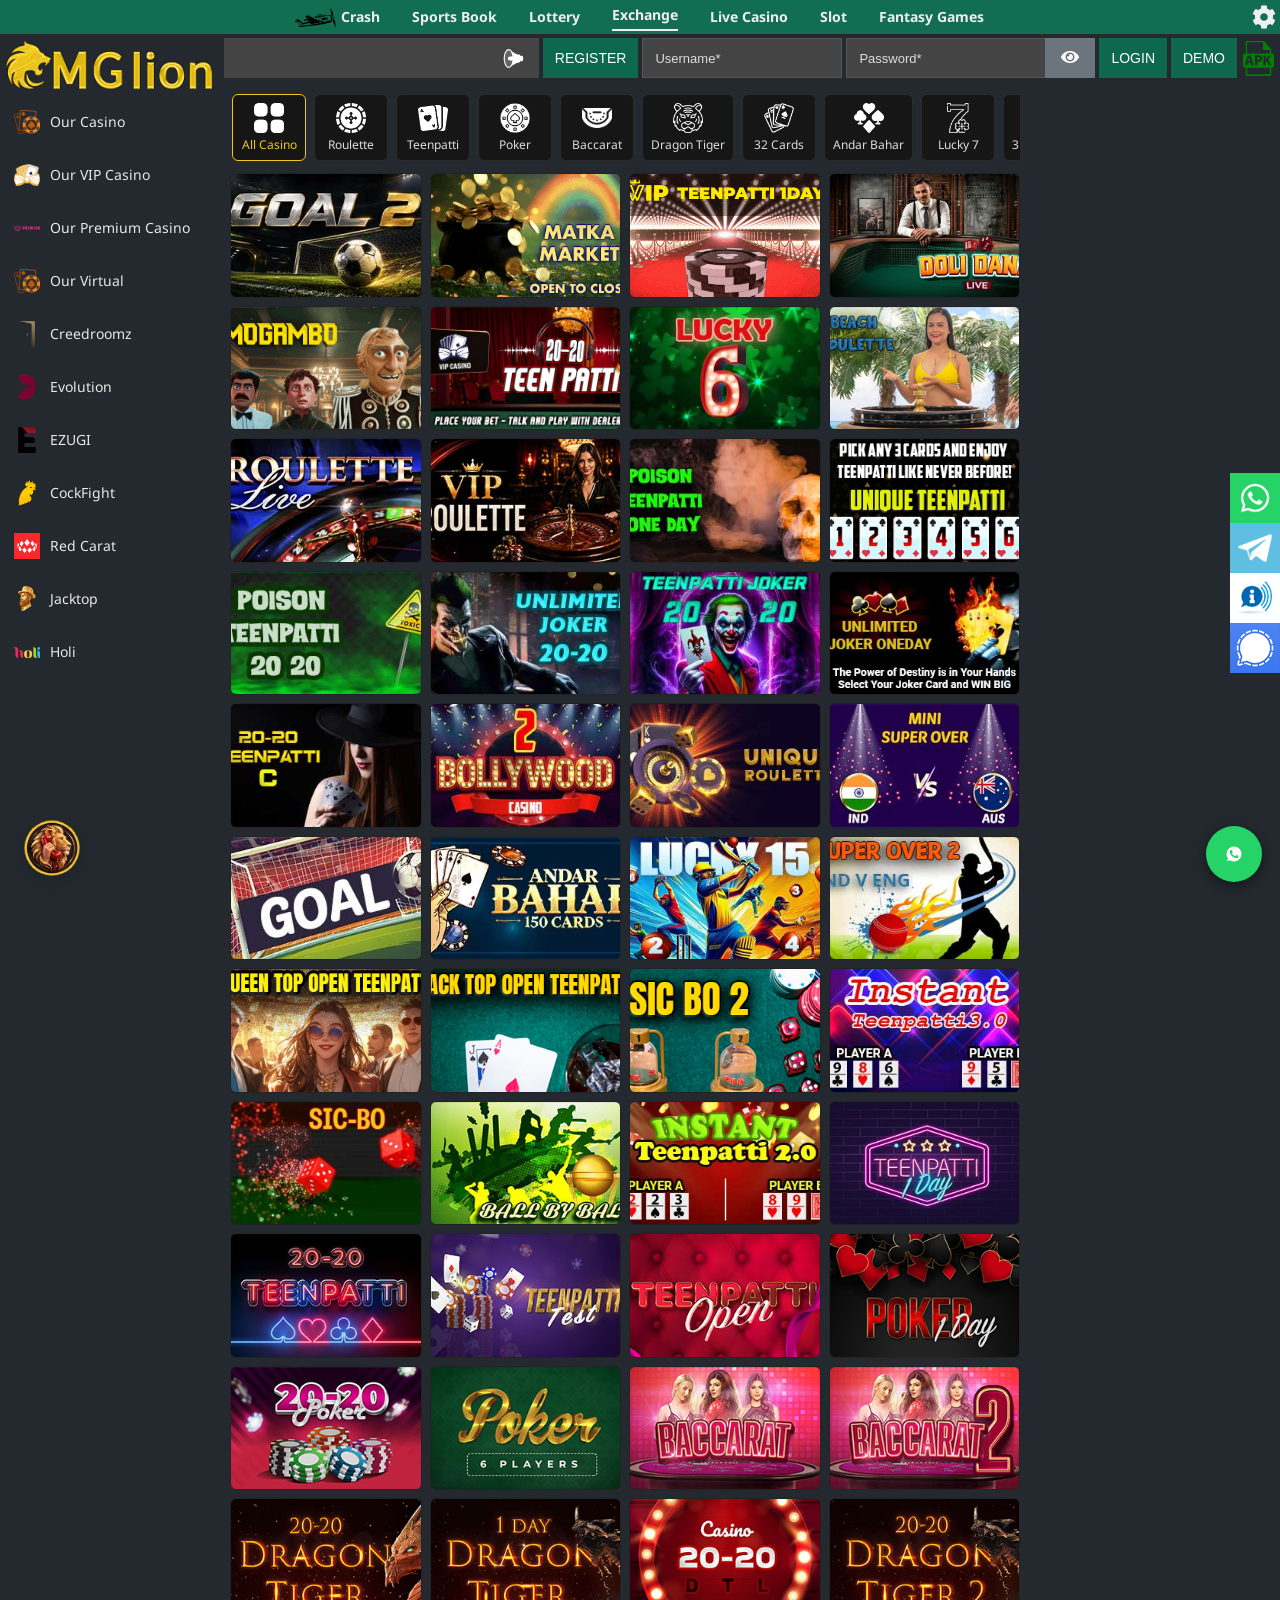
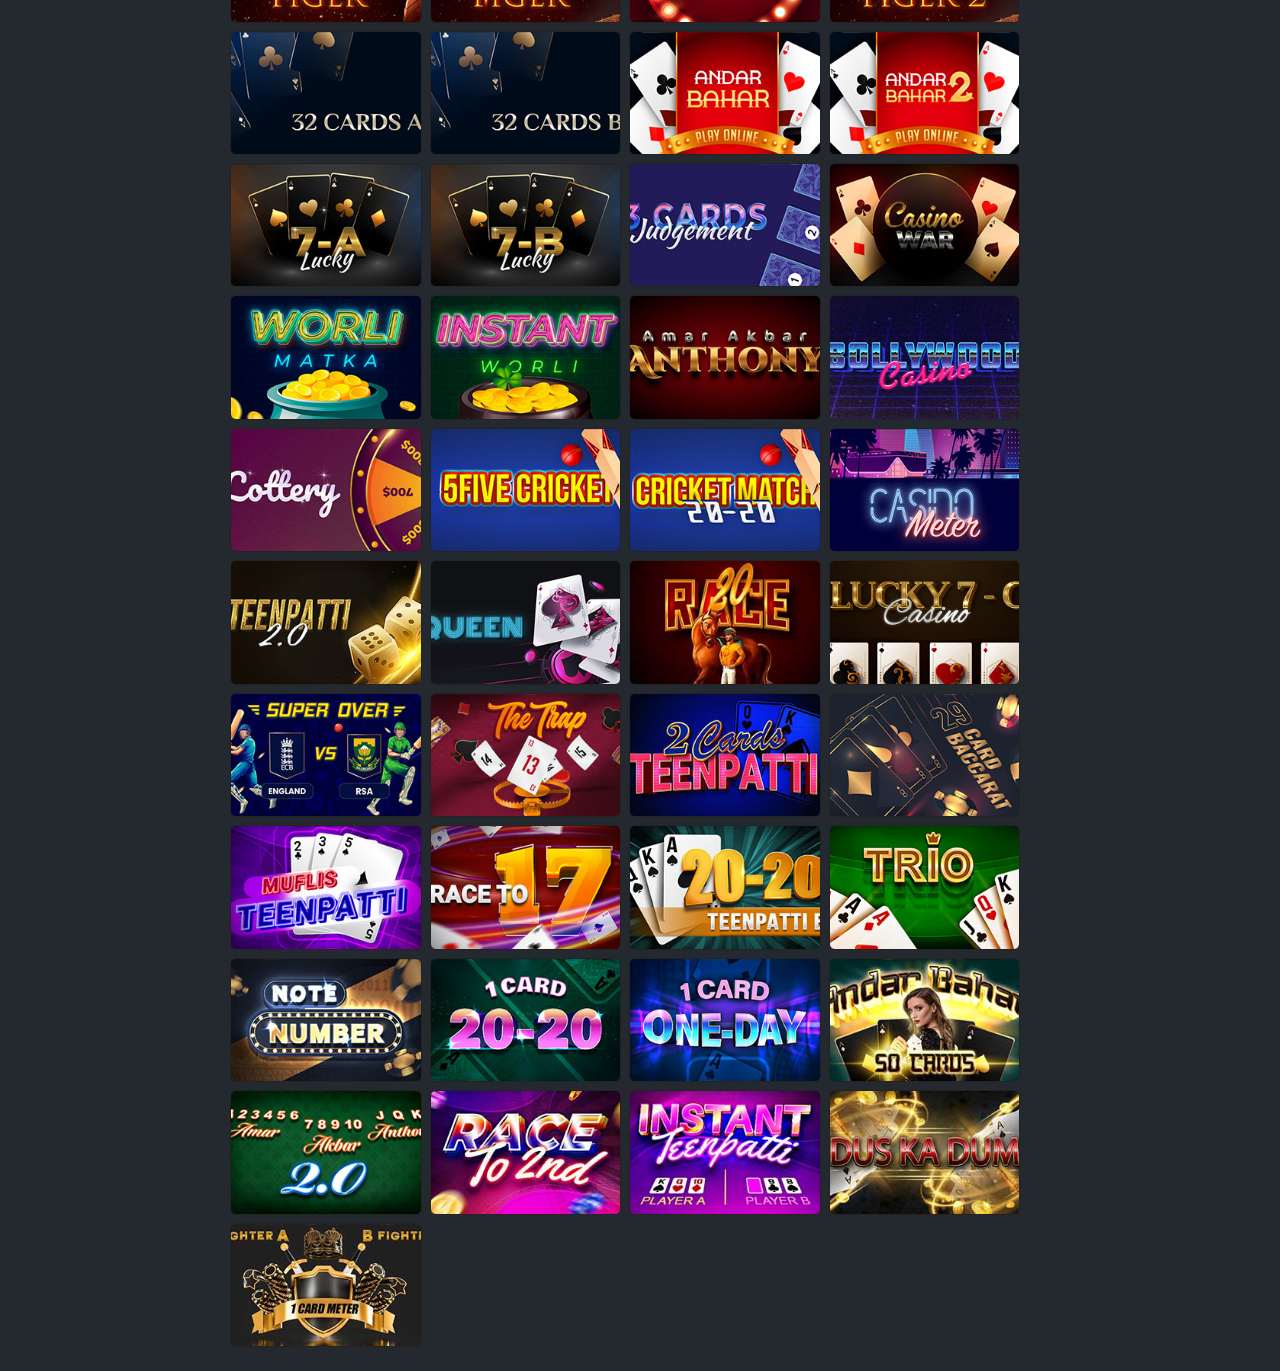
==== commit 95ba6934: "Clean URLs: extensionless slugs, no #! hash, sitemap + robots - vercel.json cleanUrls+trailingSlash " ====
--- a/site/casino.html
+++ b/site/casino.html
@@ -3110,7 +3110,7 @@
 .woot-widget-holder.has-unread-view { bottom: 94px !important; }
 body.internal-widget .woot-widget-holder { bottom: 104px !important; }</style><link rel="stylesheet" href="./static-fix.css"><link rel="stylesheet" href="./pages.css"></head><body class="login-home" data-modal-open-count="0" style=""><div class="bodymovinanim" style="display: none;"><svg xmlns="http://www.w3.org/2000/svg" viewBox="0 0 720 720" width="720" height="720" preserveAspectRatio="xMidYMid meet" style="width: 100%; height: 100%; transform: translate3d(0px, 0px, 0px);"><defs><clippath id="__lottie_element_2"><rect width="720" height="720" x="0" y="0"></rect></clippath><mask id="__lottie_element_25" mask-type="alpha"><g transform="matrix(0.23999999463558197,0,0,0.23999999463558197,279.8399963378906,171.62384033203125)" opacity="1" style="display: block;"><g opacity="1" transform="matrix(1,0,0,1,0,0)"><path fill="rgb(62,70,115)" fill-opacity="1" d=" M333.239013671875,0.9580000042915344 C149.3990020751953,0.9580000042915344 0.43799999356269836,149.91900634765625 0.43799999356269836,333.7590026855469 C0.43799999356269836,517.2780151367188 149.718994140625,666.5599975585938 333.239013671875,666.5599975585938 C517.0789794921875,666.5599975585938 666.0399780273438,517.5989990234375 666.0399780273438,333.7590026855469 C666.0399780273438,150.23899841308594 516.7579956054688,0.9580000042915344 333.239013671875,0.9580000042915344z"></path></g></g></mask><mask id="__lottie_element_38" mask-type="alpha"><g transform="matrix(0.23999999463558197,0,0,0.23999999463558197,279.8399963378906,170.62271118164062)" opacity="1" style="display: none;"><g opacity="1" transform="matrix(1,0,0,1,0,0)"><path fill="rgb(62,70,115)" fill-opacity="1" d=" M333.239013671875,0.9580000042915344 C149.3990020751953,0.9580000042915344 0.43799999356269836,149.91900634765625 0.43799999356269836,333.7590026855469 C0.43799999356269836,517.2780151367188 149.718994140625,666.5599975585938 333.239013671875,666.5599975585938 C517.0789794921875,666.5599975585938 666.0399780273438,517.5989990234375 666.0399780273438,333.7590026855469 C666.0399780273438,150.23899841308594 516.7579956054688,0.9580000042915344 333.239013671875,0.9580000042915344z"></path></g></g></mask><mask id="__lottie_element_51" mask-type="alpha"><g transform="matrix(0.2180427759885788,0,0,0.16190311312675476,287.1737060546875,446.8487243652344)" opacity="1" style="display: none;"><g opacity="1" transform="matrix(1,0,0,1,0,0)"><path fill="rgb(62,70,115)" fill-opacity="1" d=" M333.239013671875,0.9580000042915344 C149.3990020751953,0.9580000042915344 0.43799999356269836,149.91900634765625 0.43799999356269836,333.7590026855469 C0.43799999356269836,517.2780151367188 149.718994140625,666.5599975585938 333.239013671875,666.5599975585938 C517.0789794921875,666.5599975585938 666.0399780273438,517.5989990234375 666.0399780273438,333.7590026855469 C666.0399780273438,150.23899841308594 516.7579956054688,0.9580000042915344 333.239013671875,0.9580000042915344z"></path></g></g></mask><mask id="__lottie_element_64" mask-type="alpha"><g transform="matrix(0.23999999463558197,0,0,0.23999999463558197,279.8399963378906,170.62396240234375)" opacity="1" style="display: none;"><g opacity="1" transform="matrix(1,0,0,1,0,0)"><path fill="rgb(62,70,115)" fill-opacity="1" d=" M333.239013671875,0.9580000042915344 C149.3990020751953,0.9580000042915344 0.43799999356269836,149.91900634765625 0.43799999356269836,333.7590026855469 C0.43799999356269836,517.2780151367188 149.718994140625,666.5599975585938 333.239013671875,666.5599975585938 C517.0789794921875,666.5599975585938 666.0399780273438,517.5989990234375 666.0399780273438,333.7590026855469 C666.0399780273438,150.23899841308594 516.7579956054688,0.9580000042915344 333.239013671875,0.9580000042915344z"></path></g></g></mask></defs><g clip-path="url(#__lottie_element_2)"><g transform="matrix(3.106078863143921,0,0,3.106078863143921,316.514892578125,420.787109375)" opacity="1" style="display: none;"><g opacity="1" transform="matrix(1,0,0,1,14,43.25)"><path fill="rgb(62,70,115)" fill-opacity="1" d=" M0,-2.25 C-7.73199987411499,-2.25 -14,-1.2430000305175781 -14,0 C-14,1.2430000305175781 -7.73199987411499,2.25 0,2.25 C7.73199987411499,2.25 14,1.2430000305175781 14,0 C14,-1.2430000305175781 7.73199987411499,-2.25 0,-2.25z"></path></g></g><g transform="matrix(0.2180427759885788,0,0,0.16190311312675476,287.1737060546875,446.8487243652344)" opacity="1" style="display: none;"><g opacity="1" transform="matrix(-0.999930739402771,0.011768016032874584,-0.011768016032874584,-0.999930739402771,670.3826293945312,663.5733642578125)"><g opacity="1" transform="matrix(1,0,0,1,0,0)"><path fill="rgb(62,70,115)" fill-opacity="1" d=" M333.239013671875,0.9580000042915344 C149.3990020751953,0.9580000042915344 0.43799999356269836,149.91900634765625 0.43799999356269836,333.7590026855469 C0.43799999356269836,517.2780151367188 149.718994140625,666.5599975585938 333.239013671875,666.5599975585938 C517.0789794921875,666.5599975585938 666.0399780273438,517.5989990234375 666.0399780273438,333.7590026855469 C666.0399780273438,150.23899841308594 516.7579956054688,0.9580000042915344 333.239013671875,0.9580000042915344z"></path></g><g opacity="1" transform="matrix(1,0,0,1,0,0)"><path fill="rgb(236,238,247)" fill-opacity="1" d=" M558.1740112304688,104.52200317382812 C571.77197265625,118.12000274658203 583.9320068359375,132.8419952392578 594.3350219726562,148.52200317382812 C595.4559936523438,150.1199951171875 595.77197265625,152.36199951171875 594.9749755859375,154.1199951171875 C594.9749755859375,154.1199951171875 569.1380004882812,258.375 569.1380004882812,258.375 C568.5020141601562,259.97198486328125 567.3800048828125,261.41400146484375 565.7789916992188,262.0539855957031 C565.7789916992188,262.0539855957031 459.40301513671875,302.81500244140625 459.40301513671875,302.81500244140625 C457.16400146484375,303.7760009765625 454.60198974609375,303.45599365234375 452.6839904785156,301.8580017089844 C452.6839904785156,301.8580017089844 338.9070129394531,216.8730010986328 338.9070129394531,216.8730010986328 C337.47698974609375,215.61900329589844 336.6570129394531,213.81100463867188 336.66400146484375,211.91200256347656 C336.66400146484375,211.91200256347656 338.01800537109375,101.04299926757812 338.01800537109375,101.04299926757812 C338.01800537109375,98.96499633789062 339.1390075683594,96.88300323486328 340.8970031738281,95.76200103759766 C340.8970031738281,95.76200103759766 441.3739929199219,35.72100067138672 441.3739929199219,35.72100067138672 C442.9750061035156,34.599998474121094 445.0530090332031,34.279998779296875 446.9750061035156,34.92100143432617 C488.25299072265625,49.16299819946289 526.333984375,72.68199920654297 558.1740112304688,104.52200317382812z M421.41400146484375,637.9019775390625 C420.77801513671875,639.8200073242188 419.1759948730469,641.2620239257812 417.2539978027344,641.7420043945312 C391.1759948730469,649.4219970703125 363.8169860839844,653.2620239257812 335.97698974609375,653.2620239257812 C307.97698974609375,653.2620239257812 280.77801513671875,649.2620239257812 254.6959991455078,641.7420043945312 C252.7779998779297,641.1010131835938 251.17599487304688,639.6599731445312 250.53500366210938,637.9019775390625 C250.53500366210938,637.9019775390625 205.6320037841797,541.7210083007812 205.6320037841797,541.7210083007812 C204.99099731445312,539.9600219726562 205.15199279785156,538.0419921875 205.95199584960938,536.4400024414062 C205.95199584960938,536.4400024414062 283.39300537109375,461.54901123046875 283.39300537109375,461.54901123046875 C284.510009765625,459.4700012207031 286.75201416015625,458.18798828125 288.9909973144531,458.18798828125 C288.9909973144531,458.18798828125 408.2030029296875,453.7330017089844 408.2030029296875,453.7330017089844 C410.6050109863281,453.7330017089844 412.6830139160156,455.0150146484375 413.8039855957031,457.093994140625 C413.8039855957031,457.093994140625 473.385986328125,538.9400024414062 473.385986328125,538.9400024414062 C474.18701171875,540.5419921875 474.34698486328125,542.4600219726562 473.70599365234375,544.2210083007812 C473.70599365234375,544.2210083007812 421.41400146484375,637.9019775390625 421.41400146484375,637.9019775390625z M328.2149963378906,96.68099975585938 C328.2149963378906,96.68099975585938 326.8609924316406,207.5500030517578 326.8609924316406,207.5500030517578 C326.8609924316406,209.46800231933594 326.06500244140625,211.22900390625 324.62298583984375,212.51100158691406 C324.62298583984375,212.51100158691406 211.86599731445312,306.4930114746094 211.86599731445312,306.4930114746094 C209.94500732421875,308.0899963378906 207.38600158691406,308.4110107421875 205.1439971923828,307.45001220703125 C205.1439971923828,307.45001220703125 96.23300170898438,247.4759979248047 96.23300170898438,247.4759979248047 C94.63500213623047,246.6750030517578 93.35399627685547,245.3939971923828 92.87300109863281,243.79600524902344 C92.87300109863281,243.79600524902344 75.4530029296875,153.0050048828125 75.4530029296875,153.0050048828125 C74.81300354003906,151.08700561523438 74.9729995727539,149.0050048828125 76.09400177001953,147.40699768066406 C86.49199676513672,131.72799682617188 98.65299987792969,117.00499725341797 112.25399780273438,103.40699768066406 C144.093994140625,71.56800079345703 182.1719970703125,48.04499816894531 223.61300659179688,34.12699890136719 C225.531005859375,33.48699951171875 227.61300659179688,33.80699920654297 229.21099853515625,34.928001403808594 C229.21099853515625,34.928001403808594 325.3370056152344,91.72000122070312 325.3370056152344,91.72000122070312 C327.0979919433594,92.52100372314453 328.2149963378906,94.44200134277344 328.2149963378906,96.68099975585938z M482.0679931640625,527.8510131835938 C482.0679931640625,527.8510131835938 420.718994140625,442.73199462890625 420.718994140625,442.73199462890625 C419.9179992675781,441.28900146484375 419.75799560546875,439.6889953613281 420.239013671875,438.09100341796875 C420.239013671875,438.09100341796875 461.93798828125,315.6109924316406 461.93798828125,315.6109924316406 C462.41900634765625,313.6889953613281 463.70001220703125,312.0920104980469 465.4620056152344,311.2909851074219 C465.4620056152344,311.2909851074219 564.5499877929688,273.8800048828125 564.5499877929688,273.8800048828125 C566.7890014648438,272.9230041503906 569.5070190429688,273.239013671875 571.4290161132812,274.84100341796875 C571.4290161132812,274.84100341796875 646.9840087890625,362.92401123046875 646.9840087890625,362.92401123046875 C648.426025390625,364.20098876953125 649.385986328125,366.12298583984375 649.2260131835938,368.20098876953125 C645.8670043945312,423.8810119628906 621.7509765625,480.1520080566406 588.9500122070312,524.6329956054688 C587.8289794921875,526.2340087890625 585.9110107421875,527.1909790039062 583.8289794921875,527.1909790039062 C583.8289794921875,527.1909790039062 487.8299865722656,531.3699951171875 487.8299865722656,531.3699951171875 C485.4280090332031,531.2100219726562 483.1889953613281,529.9329833984375 482.0679931640625,527.8510131835938z M19.31100082397461,356.93499755859375 C19.31100082397461,356.93499755859375 91.71299743652344,263.3940124511719 91.71299743652344,263.3940124511719 C93.63099670410156,261.7919921875 96.35399627685547,261.3160095214844 98.59200286865234,262.4330139160156 C98.59200286865234,262.4330139160156 199.34300231933594,318.5710144042969 199.34300231933594,318.5710144042969 C201.10499572753906,319.37200927734375 202.3820037841797,320.968994140625 202.86300659179688,322.8909912109375 C202.86300659179688,322.8909912109375 268.4930114746094,449.4159851074219 268.4930114746094,449.4159851074219 C268.81298828125,451.0140075683594 268.65301513671875,452.614013671875 268.0119934082031,454.0570068359375 C268.0119934082031,454.0570068359375 189.13400268554688,531.5070190429688 189.13400268554688,531.5070190429688 C188.01300048828125,533.5889892578125 185.77499389648438,535.0250244140625 183.3730010986328,534.864990234375 C183.3730010986328,534.864990234375 77.71299743652344,517.4110107421875 77.71299743652344,517.4110107421875 C75.79100036621094,517.4110107421875 73.86900329589844,516.4539794921875 72.59200286865234,514.85302734375 C39.79100036621094,470.5320129394531 20.591999053955078,417.8919982910156 17.07200050354004,362.2120056152344 C17.07200050354004,360.1340026855469 17.868999481201172,358.2120056152344 19.31100082397461,356.93499755859375z"></path></g></g></g><g transform="matrix(4.8997063636779785,0,0,4.8997063636779785,291.40411376953125,343.21270751953125)" opacity="1" style="display: none;"><g opacity="1" transform="matrix(1,0,0,1,14,43.25)"><path fill="rgb(62,70,115)" fill-opacity="1" d=" M0,-2.25 C-7.73199987411499,-2.25 -14,-1.2430000305175781 -14,0 C-14,1.2430000305175781 -7.73199987411499,2.25 0,2.25 C7.73199987411499,2.25 14,1.2430000305175781 14,0 C14,-1.2430000305175781 7.73199987411499,-2.25 0,-2.25z"></path></g></g><g transform="matrix(0.23999999463558197,0,0,0.23999999463558197,279.8399963378906,170.62396240234375)" opacity="1" style="display: none;"><g opacity="1" transform="matrix(1,0,0,1,0,0)"><path fill="rgb(62,70,115)" fill-opacity="1" d=" M333.239013671875,0.9580000042915344 C149.3990020751953,0.9580000042915344 0.43799999356269836,149.91900634765625 0.43799999356269836,333.7590026855469 C0.43799999356269836,517.2780151367188 149.718994140625,666.5599975585938 333.239013671875,666.5599975585938 C517.0789794921875,666.5599975585938 666.0399780273438,517.5989990234375 666.0399780273438,333.7590026855469 C666.0399780273438,150.23899841308594 516.7579956054688,0.9580000042915344 333.239013671875,0.9580000042915344z"></path></g></g><g mask="url(#__lottie_element_64)" style="display: block;"><g transform="matrix(1.0000007152557373,0,0,1.0000007152557373,360,325.9700622558594)" opacity="1"><g opacity="1" transform="matrix(1.0032099485397339,0,0,1,0.2879999876022339,0.2029999941587448)"><path stroke-linecap="butt" stroke-linejoin="miter" fill-opacity="0" stroke-miterlimit="4" stroke="rgb(236,238,247)" stroke-opacity="1" stroke-width="10" d=" M0,-43.37200164794922 C23.95400047302246,-43.37200164794922 210.33700561523438,-23.95400047302246 210.33700561523438,0 C210.33700561523438,23.95400047302246 23.95400047302246,43.37200164794922 0,43.37200164794922 C-23.95400047302246,43.37200164794922 -43.37200164794922,23.95400047302246 -43.37200164794922,0 C-43.37200164794922,-23.95400047302246 -23.95400047302246,-43.37200164794922 0,-43.37200164794922z"></path></g><g opacity="1" transform="matrix(1.0032099485397339,0,0,1,0.2879999876022339,-150.24000549316406)"><path stroke-linecap="butt" stroke-linejoin="miter" fill-opacity="0" stroke-miterlimit="4" stroke="rgb(236,238,247)" stroke-opacity="1" stroke-width="10" d=" M0,-43.37200164794922 C23.95400047302246,-43.37200164794922 210.33700561523438,-23.95400047302246 210.33700561523438,0 C210.33700561523438,23.95400047302246 23.95400047302246,43.37200164794922 0,43.37200164794922 C-23.95400047302246,43.37200164794922 -43.37200164794922,23.95400047302246 -43.37200164794922,0 C-43.37200164794922,-23.95400047302246 -23.95400047302246,-43.37200164794922 0,-43.37200164794922z"></path></g></g></g><g transform="matrix(3.106078863143921,0,0,3.106078863143921,316.514892578125,420.787109375)" opacity="1" style="display: none;"><g opacity="1" transform="matrix(1,0,0,1,14,43.25)"><path fill="rgb(62,70,115)" fill-opacity="1" d=" M0,-2.25 C-7.73199987411499,-2.25 -14,-1.2430000305175781 -14,0 C-14,1.2430000305175781 -7.73199987411499,2.25 0,2.25 C7.73199987411499,2.25 14,1.2430000305175781 14,0 C14,-1.2430000305175781 7.73199987411499,-2.25 0,-2.25z"></path></g></g><g transform="matrix(0.2180427759885788,0,0,0.16190311312675476,287.1737060546875,446.8487243652344)" opacity="1" style="display: none;"><g opacity="1" transform="matrix(1,0,0,1,0,0)"><path fill="rgb(62,70,115)" fill-opacity="1" d=" M333.239013671875,0.9580000042915344 C149.3990020751953,0.9580000042915344 0.43799999356269836,149.91900634765625 0.43799999356269836,333.7590026855469 C0.43799999356269836,517.2780151367188 149.718994140625,666.5599975585938 333.239013671875,666.5599975585938 C517.0789794921875,666.5599975585938 666.0399780273438,517.5989990234375 666.0399780273438,333.7590026855469 C666.0399780273438,150.23899841308594 516.7579956054688,0.9580000042915344 333.239013671875,0.9580000042915344z"></path></g></g><g mask="url(#__lottie_element_51)" style="display: block;"><g transform="matrix(1.0000007152557373,0,0,1.0000007152557373,360,325.9700622558594)" opacity="1"><g opacity="1" transform="matrix(1.0032099485397339,0,0,1,0.2879999876022339,0.2029999941587448)"><path stroke-linecap="butt" stroke-linejoin="miter" fill-opacity="0" stroke-miterlimit="4" stroke="rgb(236,238,247)" stroke-opacity="1" stroke-width="10" d=" M0,-43.37200164794922 C23.95400047302246,-43.37200164794922 210.33700561523438,-23.95400047302246 210.33700561523438,0 C210.33700561523438,23.95400047302246 23.95400047302246,43.37200164794922 0,43.37200164794922 C-23.95400047302246,43.37200164794922 -43.37200164794922,23.95400047302246 -43.37200164794922,0 C-43.37200164794922,-23.95400047302246 -23.95400047302246,-43.37200164794922 0,-43.37200164794922z"></path></g><g opacity="1" transform="matrix(1.0032099485397339,0,0,1,0.2879999876022339,-150.24000549316406)"><path stroke-linecap="butt" stroke-linejoin="miter" fill-opacity="0" stroke-miterlimit="4" stroke="rgb(236,238,247)" stroke-opacity="1" stroke-width="10" d=" M0,-43.37200164794922 C23.95400047302246,-43.37200164794922 210.33700561523438,-23.95400047302246 210.33700561523438,0 C210.33700561523438,23.95400047302246 23.95400047302246,43.37200164794922 0,43.37200164794922 C-23.95400047302246,43.37200164794922 -43.37200164794922,23.95400047302246 -43.37200164794922,0 C-43.37200164794922,-23.95400047302246 -23.95400047302246,-43.37200164794922 0,-43.37200164794922z"></path></g></g></g><g transform="matrix(4.899713039398193,0,0,4.899713039398193,291.4040222167969,343.21240234375)" opacity="1" style="display: none;"><g opacity="1" transform="matrix(1,0,0,1,14,43.25)"><path fill="rgb(62,70,115)" fill-opacity="1" d=" M0,-2.25 C-7.73199987411499,-2.25 -14,-1.2430000305175781 -14,0 C-14,1.2430000305175781 -7.73199987411499,2.25 0,2.25 C7.73199987411499,2.25 14,1.2430000305175781 14,0 C14,-1.2430000305175781 7.73199987411499,-2.25 0,-2.25z"></path></g></g><g transform="matrix(0.23999999463558197,0,0,0.23999999463558197,279.8399963378906,170.62271118164062)" opacity="1" style="display: none;"><g opacity="1" transform="matrix(1,0,0,1,0,0)"><path fill="rgb(62,70,115)" fill-opacity="1" d=" M333.239013671875,0.9580000042915344 C149.3990020751953,0.9580000042915344 0.43799999356269836,149.91900634765625 0.43799999356269836,333.7590026855469 C0.43799999356269836,517.2780151367188 149.718994140625,666.5599975585938 333.239013671875,666.5599975585938 C517.0789794921875,666.5599975585938 666.0399780273438,517.5989990234375 666.0399780273438,333.7590026855469 C666.0399780273438,150.23899841308594 516.7579956054688,0.9580000042915344 333.239013671875,0.9580000042915344z"></path></g></g><g mask="url(#__lottie_element_38)" style="display: block;"><g transform="matrix(1.0000007152557373,0,0,1.0000007152557373,360.239990234375,250.94000244140625)" opacity="1"><g opacity="1" transform="matrix(1,0,0,1,-103.64399719238281,0)"><path stroke-linecap="butt" stroke-linejoin="miter" fill-opacity="0" stroke-miterlimit="4" stroke-dasharray=" 6" stroke-dashoffset="-2" stroke="rgb(236,238,247)" stroke-opacity="1" stroke-width="25" d=" M0,-68.5145034790039 C37.81315612792969,-68.5145034790039 68.5145034790039,-37.81315612792969 68.5145034790039,0 C68.5145034790039,37.81315612792969 37.81315612792969,68.5145034790039 0,68.5145034790039 C-37.81315612792969,68.5145034790039 -68.5145034790039,37.81315612792969 -68.5145034790039,0 C-68.5145034790039,-37.81315612792969 -37.81315612792969,-68.5145034790039 0,-68.5145034790039z"></path></g><g opacity="1" transform="matrix(1,0,0,1,103.6449966430664,0)"><path stroke-linecap="butt" stroke-linejoin="miter" fill-opacity="0" stroke-miterlimit="4" stroke-dasharray=" 6" stroke-dashoffset="-2" stroke="rgb(236,238,247)" stroke-opacity="1" stroke-width="25" d=" M0,-68.5145034790039 C37.81315612792969,-68.5145034790039 68.5145034790039,-37.81315612792969 68.5145034790039,0 C68.5145034790039,37.81315612792969 37.81315612792969,68.5145034790039 0,68.5145034790039 C-37.81315612792969,68.5145034790039 -68.5145034790039,37.81315612792969 -68.5145034790039,0 C-68.5145034790039,-37.81315612792969 -37.81315612792969,-68.5145034790039 0,-68.5145034790039z"></path></g><g opacity="1" transform="matrix(1,0,0,1,-103.64399719238281,0)"><path stroke-linecap="butt" stroke-linejoin="miter" fill-opacity="0" stroke-miterlimit="4" stroke="rgb(236,238,247)" stroke-opacity="1" stroke-width="10" d=" M0,-68.5145034790039 C37.81315612792969,-68.5145034790039 68.5145034790039,-37.81315612792969 68.5145034790039,0 C68.5145034790039,37.81315612792969 37.81315612792969,68.5145034790039 0,68.5145034790039 C-37.81315612792969,68.5145034790039 -68.5145034790039,37.81315612792969 -68.5145034790039,0 C-68.5145034790039,-37.81315612792969 -37.81315612792969,-68.5145034790039 0,-68.5145034790039z"></path></g><g opacity="1" transform="matrix(1,0,0,1,103.6449966430664,0)"><path stroke-linecap="butt" stroke-linejoin="miter" fill-opacity="0" stroke-miterlimit="4" stroke="rgb(236,238,247)" stroke-opacity="1" stroke-width="10" d=" M0,-68.5145034790039 C37.81315612792969,-68.5145034790039 68.5145034790039,-37.81315612792969 68.5145034790039,0 C68.5145034790039,37.81315612792969 37.81315612792969,68.5145034790039 0,68.5145034790039 C-37.81315612792969,68.5145034790039 -68.5145034790039,37.81315612792969 -68.5145034790039,0 C-68.5145034790039,-37.81315612792969 -37.81315612792969,-68.5145034790039 0,-68.5145034790039z"></path></g></g></g><g transform="matrix(4.893579483032227,0,0,4.893579483032227,291.4898681640625,343.4776916503906)" opacity="1" style="display: block;"><g opacity="1" transform="matrix(1,0,0,1,14,43.25)"><path fill="rgb(62,70,115)" fill-opacity="1" d=" M0,-2.25 C-7.73199987411499,-2.25 -14,-1.2430000305175781 -14,0 C-14,1.2430000305175781 -7.73199987411499,2.25 0,2.25 C7.73199987411499,2.25 14,1.2430000305175781 14,0 C14,-1.2430000305175781 7.73199987411499,-2.25 0,-2.25z"></path></g></g><g transform="matrix(0.23999999463558197,0,0,0.23999999463558197,279.8399963378906,171.62384033203125)" opacity="1" style="display: block;"><g opacity="1" transform="matrix(1,0,0,1,0,0)"><path fill="rgb(62,70,115)" fill-opacity="1" d=" M333.239013671875,0.9580000042915344 C149.3990020751953,0.9580000042915344 0.43799999356269836,149.91900634765625 0.43799999356269836,333.7590026855469 C0.43799999356269836,517.2780151367188 149.718994140625,666.5599975585938 333.239013671875,666.5599975585938 C517.0789794921875,666.5599975585938 666.0399780273438,517.5989990234375 666.0399780273438,333.7590026855469 C666.0399780273438,150.23899841308594 516.7579956054688,0.9580000042915344 333.239013671875,0.9580000042915344z"></path></g></g><g mask="url(#__lottie_element_25)" style="display: block;"><g transform="matrix(0.9979880452156067,0.06341301649808884,-0.06341301649808884,0.9979880452156067,360.239990234375,252.02383422851562)" opacity="1"><g opacity="1" transform="matrix(1,0,0,1,-103.64399719238281,0)"><path stroke-linecap="butt" stroke-linejoin="miter" fill-opacity="0" stroke-miterlimit="4" stroke-dasharray=" 6" stroke-dashoffset="-2" stroke="rgb(236,238,247)" stroke-opacity="1" stroke-width="25" d=" M0,-68.5145034790039 C37.81315612792969,-68.5145034790039 68.5145034790039,-37.81315612792969 68.5145034790039,0 C68.5145034790039,37.81315612792969 37.81315612792969,68.5145034790039 0,68.5145034790039 C-37.81315612792969,68.5145034790039 -68.5145034790039,37.81315612792969 -68.5145034790039,0 C-68.5145034790039,-37.81315612792969 -37.81315612792969,-68.5145034790039 0,-68.5145034790039z"></path></g><g opacity="1" transform="matrix(1,0,0,1,103.6449966430664,0)"><path stroke-linecap="butt" stroke-linejoin="miter" fill-opacity="0" stroke-miterlimit="4" stroke-dasharray=" 6" stroke-dashoffset="-2" stroke="rgb(236,238,247)" stroke-opacity="1" stroke-width="25" d=" M0,-68.5145034790039 C37.81315612792969,-68.5145034790039 68.5145034790039,-37.81315612792969 68.5145034790039,0 C68.5145034790039,37.81315612792969 37.81315612792969,68.5145034790039 0,68.5145034790039 C-37.81315612792969,68.5145034790039 -68.5145034790039,37.81315612792969 -68.5145034790039,0 C-68.5145034790039,-37.81315612792969 -37.81315612792969,-68.5145034790039 0,-68.5145034790039z"></path></g><g opacity="1" transform="matrix(1,0,0,1,-103.64399719238281,0)"><path stroke-linecap="butt" stroke-linejoin="miter" fill-opacity="0" stroke-miterlimit="4" stroke="rgb(236,238,247)" stroke-opacity="1" stroke-width="10" d=" M0,-68.5145034790039 C37.81315612792969,-68.5145034790039 68.5145034790039,-37.81315612792969 68.5145034790039,0 C68.5145034790039,37.81315612792969 37.81315612792969,68.5145034790039 0,68.5145034790039 C-37.81315612792969,68.5145034790039 -68.5145034790039,37.81315612792969 -68.5145034790039,0 C-68.5145034790039,-37.81315612792969 -37.81315612792969,-68.5145034790039 0,-68.5145034790039z"></path></g><g opacity="1" transform="matrix(1,0,0,1,103.6449966430664,0)"><path stroke-linecap="butt" stroke-linejoin="miter" fill-opacity="0" stroke-miterlimit="4" stroke="rgb(236,238,247)" stroke-opacity="1" stroke-width="10" d=" M0,-68.5145034790039 C37.81315612792969,-68.5145034790039 68.5145034790039,-37.81315612792969 68.5145034790039,0 C68.5145034790039,37.81315612792969 37.81315612792969,68.5145034790039 0,68.5145034790039 C-37.81315612792969,68.5145034790039 -68.5145034790039,37.81315612792969 -68.5145034790039,0 C-68.5145034790039,-37.81315612792969 -37.81315612792969,-68.5145034790039 0,-68.5145034790039z"></path></g></g></g><g transform="matrix(4.8997063636779785,0,0,4.8997063636779785,291.40411376953125,343.21270751953125)" opacity="1" style="display: none;"><g opacity="1" transform="matrix(1,0,0,1,14,43.25)"><path fill="rgb(62,70,115)" fill-opacity="1" d=" M0,-2.25 C-7.73199987411499,-2.25 -14,-1.2430000305175781 -14,0 C-14,1.2430000305175781 -7.73199987411499,2.25 0,2.25 C7.73199987411499,2.25 14,1.2430000305175781 14,0 C14,-1.2430000305175781 7.73199987411499,-2.25 0,-2.25z"></path></g></g><g transform="matrix(0.23999999463558197,0,0,0.23999999463558197,279.8399963378906,170.62396240234375)" opacity="1" style="display: none;"><g opacity="1" transform="matrix(0.9998638033866882,-0.01650233566761017,0.01650233566761017,0.9998638033866882,-5.462432861328125,5.544677734375)"><g opacity="1" transform="matrix(1,0,0,1,0,0)"><path fill="rgb(62,70,115)" fill-opacity="1" d=" M333.239013671875,0.9580000042915344 C149.3990020751953,0.9580000042915344 0.43799999356269836,149.91900634765625 0.43799999356269836,333.7590026855469 C0.43799999356269836,517.2780151367188 149.718994140625,666.5599975585938 333.239013671875,666.5599975585938 C517.0789794921875,666.5599975585938 666.0399780273438,517.5989990234375 666.0399780273438,333.7590026855469 C666.0399780273438,150.23899841308594 516.7579956054688,0.9580000042915344 333.239013671875,0.9580000042915344z"></path></g><g opacity="1" transform="matrix(0.8500000238418579,0,0,0.8500000238418579,49.98583984375,50.0638427734375)"><path stroke-linecap="butt" stroke-linejoin="miter" fill-opacity="0" stroke-miterlimit="4" stroke-dasharray=" 80" stroke-dashoffset="0" stroke="rgb(236,238,247)" stroke-opacity="1" stroke-width="60" d=" M333.239013671875,0.9580000042915344 C149.3990020751953,0.9580000042915344 0.43799999356269836,149.91900634765625 0.43799999356269836,333.7590026855469 C0.43799999356269836,517.2780151367188 149.718994140625,666.5599975585938 333.239013671875,666.5599975585938 C517.0789794921875,666.5599975585938 666.0399780273438,517.5989990234375 666.0399780273438,333.7590026855469 C666.0399780273438,150.23899841308594 516.7579956054688,0.9580000042915344 333.239013671875,0.9580000042915344z"></path></g></g></g><g transform="matrix(3.1072304248809814,0,0,3.1072304248809814,316.498779296875,420.7373046875)" opacity="1" style="display: none;"><g opacity="1" transform="matrix(1,0,0,1,14,43.25)"><path fill="rgb(62,70,115)" fill-opacity="1" d=" M0,-2.25 C-7.73199987411499,-2.25 -14,-1.2430000305175781 -14,0 C-14,1.2430000305175781 -7.73199987411499,2.25 0,2.25 C7.73199987411499,2.25 14,1.2430000305175781 14,0 C14,-1.2430000305175781 7.73199987411499,-2.25 0,-2.25z"></path></g></g><g transform="matrix(0.21777133643627167,0,0,0.1624210923910141,287.2643737792969,446.5027160644531)" opacity="1" style="display: none;"><g opacity="1" transform="matrix(-0.9999285340309143,0.011955698020756245,-0.011955698020756245,-0.9999285340309143,670.4445190429688,663.510009765625)"><g opacity="1" transform="matrix(1,0,0,1,0,0)"><path fill="rgb(62,70,115)" fill-opacity="1" d=" M333.239013671875,0.9580000042915344 C149.3990020751953,0.9580000042915344 0.43799999356269836,149.91900634765625 0.43799999356269836,333.7590026855469 C0.43799999356269836,517.2780151367188 149.718994140625,666.5599975585938 333.239013671875,666.5599975585938 C517.0789794921875,666.5599975585938 666.0399780273438,517.5989990234375 666.0399780273438,333.7590026855469 C666.0399780273438,150.23899841308594 516.7579956054688,0.9580000042915344 333.239013671875,0.9580000042915344z"></path></g><g opacity="1" transform="matrix(0.8500000238418579,0,0,0.8500000238418579,49.98583984375,50.0638427734375)"><path stroke-linecap="butt" stroke-linejoin="miter" fill-opacity="0" stroke-miterlimit="4" stroke-dasharray=" 80" stroke-dashoffset="0" stroke="rgb(236,238,247)" stroke-opacity="1" stroke-width="60" d=" M333.239013671875,0.9580000042915344 C149.3990020751953,0.9580000042915344 0.43799999356269836,149.91900634765625 0.43799999356269836,333.7590026855469 C0.43799999356269836,517.2780151367188 149.718994140625,666.5599975585938 333.239013671875,666.5599975585938 C517.0789794921875,666.5599975585938 666.0399780273438,517.5989990234375 666.0399780273438,333.7590026855469 C666.0399780273438,150.23899841308594 516.7579956054688,0.9580000042915344 333.239013671875,0.9580000042915344z"></path></g></g></g><g transform="matrix(4.899713039398193,0,0,4.899713039398193,291.4040222167969,343.21240234375)" opacity="1" style="display: none;"><g opacity="1" transform="matrix(1,0,0,1,14,43.25)"><path fill="rgb(62,70,115)" fill-opacity="1" d=" M0,-2.25 C-7.73199987411499,-2.25 -14,-1.2430000305175781 -14,0 C-14,1.2430000305175781 -7.73199987411499,2.25 0,2.25 C7.73199987411499,2.25 14,1.2430000305175781 14,0 C14,-1.2430000305175781 7.73199987411499,-2.25 0,-2.25z"></path></g></g><g transform="matrix(0.23999999463558197,0,0,0.23999999463558197,279.8399963378906,170.62271118164062)" opacity="1" style="display: none;"><g opacity="1" transform="matrix(0.9998660087585449,-0.016369406133890152,0.016369406133890152,0.9998660087585449,-5.418792724609375,5.4996337890625)"><g opacity="1" transform="matrix(1,0,0,1,0,0)"><path fill="rgb(62,70,115)" fill-opacity="1" d=" M333.239013671875,0.9580000042915344 C149.3990020751953,0.9580000042915344 0.43799999356269836,149.91900634765625 0.43799999356269836,333.7590026855469 C0.43799999356269836,517.2780151367188 149.718994140625,666.5599975585938 333.239013671875,666.5599975585938 C517.0789794921875,666.5599975585938 666.0399780273438,517.5989990234375 666.0399780273438,333.7590026855469 C666.0399780273438,150.23899841308594 516.7579956054688,0.9580000042915344 333.239013671875,0.9580000042915344z"></path></g><g opacity="1" transform="matrix(1,0,0,1,0,0)"><path fill="rgb(236,238,247)" fill-opacity="1" d=" M558.1740112304688,104.52200317382812 C571.77197265625,118.12000274658203 583.9320068359375,132.8419952392578 594.3350219726562,148.52200317382812 C595.4559936523438,150.1199951171875 595.77197265625,152.36199951171875 594.9749755859375,154.1199951171875 C594.9749755859375,154.1199951171875 569.1380004882812,258.375 569.1380004882812,258.375 C568.5020141601562,259.97198486328125 567.3800048828125,261.41400146484375 565.7789916992188,262.0539855957031 C565.7789916992188,262.0539855957031 459.40301513671875,302.81500244140625 459.40301513671875,302.81500244140625 C457.16400146484375,303.7760009765625 454.60198974609375,303.45599365234375 452.6839904785156,301.8580017089844 C452.6839904785156,301.8580017089844 338.9070129394531,216.8730010986328 338.9070129394531,216.8730010986328 C337.47698974609375,215.61900329589844 336.6570129394531,213.81100463867188 336.66400146484375,211.91200256347656 C336.66400146484375,211.91200256347656 338.01800537109375,101.04299926757812 338.01800537109375,101.04299926757812 C338.01800537109375,98.96499633789062 339.1390075683594,96.88300323486328 340.8970031738281,95.76200103759766 C340.8970031738281,95.76200103759766 441.3739929199219,35.72100067138672 441.3739929199219,35.72100067138672 C442.9750061035156,34.599998474121094 445.0530090332031,34.279998779296875 446.9750061035156,34.92100143432617 C488.25299072265625,49.16299819946289 526.333984375,72.68199920654297 558.1740112304688,104.52200317382812z M421.41400146484375,637.9019775390625 C420.77801513671875,639.8200073242188 419.1759948730469,641.2620239257812 417.2539978027344,641.7420043945312 C391.1759948730469,649.4219970703125 363.8169860839844,653.2620239257812 335.97698974609375,653.2620239257812 C307.97698974609375,653.2620239257812 280.77801513671875,649.2620239257812 254.6959991455078,641.7420043945312 C252.7779998779297,641.1010131835938 251.17599487304688,639.6599731445312 250.53500366210938,637.9019775390625 C250.53500366210938,637.9019775390625 205.6320037841797,541.7210083007812 205.6320037841797,541.7210083007812 C204.99099731445312,539.9600219726562 205.15199279785156,538.0419921875 205.95199584960938,536.4400024414062 C205.95199584960938,536.4400024414062 283.39300537109375,461.54901123046875 283.39300537109375,461.54901123046875 C284.510009765625,459.4700012207031 286.75201416015625,458.18798828125 288.9909973144531,458.18798828125 C288.9909973144531,458.18798828125 408.2030029296875,453.7330017089844 408.2030029296875,453.7330017089844 C410.6050109863281,453.7330017089844 412.6830139160156,455.0150146484375 413.8039855957031,457.093994140625 C413.8039855957031,457.093994140625 473.385986328125,538.9400024414062 473.385986328125,538.9400024414062 C474.18701171875,540.5419921875 474.34698486328125,542.4600219726562 473.70599365234375,544.2210083007812 C473.70599365234375,544.2210083007812 421.41400146484375,637.9019775390625 421.41400146484375,637.9019775390625z M328.2149963378906,96.68099975585938 C328.2149963378906,96.68099975585938 326.8609924316406,207.5500030517578 326.8609924316406,207.5500030517578 C326.8609924316406,209.46800231933594 326.06500244140625,211.22900390625 324.62298583984375,212.51100158691406 C324.62298583984375,212.51100158691406 211.86599731445312,306.4930114746094 211.86599731445312,306.4930114746094 C209.94500732421875,308.0899963378906 207.38600158691406,308.4110107421875 205.1439971923828,307.45001220703125 C205.1439971923828,307.45001220703125 96.23300170898438,247.4759979248047 96.23300170898438,247.4759979248047 C94.63500213623047,246.6750030517578 93.35399627685547,245.3939971923828 92.87300109863281,243.79600524902344 C92.87300109863281,243.79600524902344 75.4530029296875,153.0050048828125 75.4530029296875,153.0050048828125 C74.81300354003906,151.08700561523438 74.9729995727539,149.0050048828125 76.09400177001953,147.40699768066406 C86.49199676513672,131.72799682617188 98.65299987792969,117.00499725341797 112.25399780273438,103.40699768066406 C144.093994140625,71.56800079345703 182.1719970703125,48.04499816894531 223.61300659179688,34.12699890136719 C225.531005859375,33.48699951171875 227.61300659179688,33.80699920654297 229.21099853515625,34.928001403808594 C229.21099853515625,34.928001403808594 325.3370056152344,91.72000122070312 325.3370056152344,91.72000122070312 C327.0979919433594,92.52100372314453 328.2149963378906,94.44200134277344 328.2149963378906,96.68099975585938z M482.0679931640625,527.8510131835938 C482.0679931640625,527.8510131835938 420.718994140625,442.73199462890625 420.718994140625,442.73199462890625 C419.9179992675781,441.28900146484375 419.75799560546875,439.6889953613281 420.239013671875,438.09100341796875 C420.239013671875,438.09100341796875 461.93798828125,315.6109924316406 461.93798828125,315.6109924316406 C462.41900634765625,313.6889953613281 463.70001220703125,312.0920104980469 465.4620056152344,311.2909851074219 C465.4620056152344,311.2909851074219 564.5499877929688,273.8800048828125 564.5499877929688,273.8800048828125 C566.7890014648438,272.9230041503906 569.5070190429688,273.239013671875 571.4290161132812,274.84100341796875 C571.4290161132812,274.84100341796875 646.9840087890625,362.92401123046875 646.9840087890625,362.92401123046875 C648.426025390625,364.20098876953125 649.385986328125,366.12298583984375 649.2260131835938,368.20098876953125 C645.8670043945312,423.8810119628906 621.7509765625,480.1520080566406 588.9500122070312,524.6329956054688 C587.8289794921875,526.2340087890625 585.9110107421875,527.1909790039062 583.8289794921875,527.1909790039062 C583.8289794921875,527.1909790039062 487.8299865722656,531.3699951171875 487.8299865722656,531.3699951171875 C485.4280090332031,531.2100219726562 483.1889953613281,529.9329833984375 482.0679931640625,527.8510131835938z M19.31100082397461,356.93499755859375 C19.31100082397461,356.93499755859375 91.71299743652344,263.3940124511719 91.71299743652344,263.3940124511719 C93.63099670410156,261.7919921875 96.35399627685547,261.3160095214844 98.59200286865234,262.4330139160156 C98.59200286865234,262.4330139160156 199.34300231933594,318.5710144042969 199.34300231933594,318.5710144042969 C201.10499572753906,319.37200927734375 202.3820037841797,320.968994140625 202.86300659179688,322.8909912109375 C202.86300659179688,322.8909912109375 268.4930114746094,449.4159851074219 268.4930114746094,449.4159851074219 C268.81298828125,451.0140075683594 268.65301513671875,452.614013671875 268.0119934082031,454.0570068359375 C268.0119934082031,454.0570068359375 189.13400268554688,531.5070190429688 189.13400268554688,531.5070190429688 C188.01300048828125,533.5889892578125 185.77499389648438,535.0250244140625 183.3730010986328,534.864990234375 C183.3730010986328,534.864990234375 77.71299743652344,517.4110107421875 77.71299743652344,517.4110107421875 C75.79100036621094,517.4110107421875 73.86900329589844,516.4539794921875 72.59200286865234,514.85302734375 C39.79100036621094,470.5320129394531 20.591999053955078,417.8919982910156 17.07200050354004,362.2120056152344 C17.07200050354004,360.1340026855469 17.868999481201172,358.2120056152344 19.31100082397461,356.93499755859375z"></path></g></g></g></g></svg></div><div id="app"><div class="wrapper wolf-open-home"><!----> <div id="floater" style="top: 472.5px;"><a href="#!"><div class="whatsapp-floatter-icon"><div class="whatsapp-text"><span>Get an ID Instantly on Whatsapp</span> <span>Click Here Now</span></div> <img src="./assets/images.png" alt="Whatsapp"></div></a> <a href="#!"><img src="./assets/telegram.png" alt="telegram"></a> <a href="#!"><img src="./assets/news.jpg" alt="news"></a> <a href="#!"><img src="./assets/signal.png" alt="signal"></a></div> <div class="header-top"><ul><li><a href="#!" class="aviator" role="button"><svg id="Layer_2" data-name="Layer 2" xmlns="http://www.w3.org/2000/svg" viewBox="0 0 457.6 277.4"><g id="Layer_1-2" data-name="Layer 1"><g><path d="M61.85,273.4c-1.8-3.5-2.3-3.9-4-3-3.2,1.7-5.5,1.1-9-2.5l-3.3-3.4,4.4-1.9c2.4-1.1,8-2.2,12.4-2.6,27.1-2.5,84.1-19.2,161-47.1,32.1-11.7,80.4-30.1,81.3-31,1.2-1.2-1-1.5-11.9-1.7-10.6-.2-11.7,0-16.5,2.4-13.1,6.8-74.6,31.2-92.8,36.7l-6.9,2.1-6.4-5-6.5-4.9-3.6,1.5c-21.3,9-88,36.4-89.2,36.6-1,.2-1.6-.6-1.8-2.3-.3-2.4.5-3,7.8-6.9,4.5-2.3,7.9-4.5,7.5-4.8-.3-.4-4.3-.9-8.9-1.3-9.7-.8-17.3-4-28.2-11.9-4.8-3.5-7.8-5-10-5-4.3,0-6.4.9-6.4,2.7,0,.8,6.8,8.7,15.1,17.6,13,13.7,14.9,16.2,13.3,16.8-3.7,1.5-4.8.8-16.3-10.3-6.4-6.2-14.6-14.2-18.3-17.7l-6.7-6.5-8.8,4.2-8.8,4.2-.3-3.4c-.2-2,.2-4.4.8-5.5s6.5-4.8,13.1-8.2c11.8-6,14.2-8,12.2-10-.7-.7-4.1.5-10.2,3.5l-9.1,4.6v-2.5c0-2,1.4-3.3,7.7-7,10.3-6,17.3-8.1,22.3-6.6,2.1.6,10.7,6.3,19.1,12.6,19,14.3,29.4,19.9,35.9,19.2,5.3-.5,34-13.7,61.9-28.5,18.3-9.7,21.6-12.1,19.5-14.2-.7-.7-7.1,1.8-21.4,8.5-14.7,7-20.5,9.3-21.1,8.4-1.2-2-.1-3.3,5.6-6.3,3-1.6,5.5-3.4,5.5-4,0-.7-1.3-2.5-2.8-4l-2.9-2.7-19.8,9.6c-10.9,5.2-20,9.3-20.2,9.1-.8-.7,2.5-12.8,3.8-14.1.8-.8,9.5-5.6,19.4-10.8,17.7-9.4,18-9.6,17.8-12.7,0-1.7-.4-3.4-.7-3.7s-3.9.9-8,2.7l-7.4,3.3-8.9-9.3c-4.8-5.1-8.9-9.6-9.1-10-.5-1.4,8.8-7.9,14.6-10.1,10.4-4,10.9-3.9,118.5,11.3,35.6,5,65.5,9.7,66.5,10.4,1.6,1.1,1.6,1.4-.1,4.8l-1.7,3.7,2.8,1c1.5.5,5.8,2.1,9.5,3.6l6.9,2.5,10.1-4.3c12.4-5.2,32.9-15.6,45.6-23.2l9.4-5.5,3.2,2.4c3.2,2.4,6.9,3.1,7.9,1.6.3-.5-2.5-6.9-6.3-14.3-3.7-7.4-8.7-18.4-11-24.4-2.4-6.1-4.8-11.6-5.4-12.4-.9-1-3.3-1.2-10.7-.8-10.8.5-18.1,2.6-42,12-15.4,6-67.7,31.5-70.6,34.4-1.3,1.4-3.4,1.4-19.2-.1-9.7-.9-18-1.6-18.4-1.6-1.4,0-.8-5.5,1.1-9.7,1.6-3.4,3.9-5.4,14-12.1,14.3-9.5,28.2-16.5,37.4-18.9l6.5-1.7,9.9,3.9c14.3,5.6,16.3,5.6,39.8-1,38.2-10.6,43.5-11.8,52.2-11.9,8-.1,8.3,0,11.6,3.3,2.6,2.5,5.7,8.3,12,23,4.7,10.8,9,21.3,9.7,23.5,1.7,5.4.8,11.9-2.4,16-6.7,8.8-38,25.2-82.1,42.8-22.8,9.1-61.8,21.9-162.5,53.3-31.1,9.7-64.7,20.3-74.6,23.6-10,3.2-18.9,5.9-19.8,5.9-.8,0-2.5-1.8-3.6-4ZM291.35,168.4c3.8-2.3,7.1-6.9,5.8-8-.6-.5-144.9-20.8-158.8-22.3-1.2-.1-2,.4-2,1.3,0,1.2,15.5,4.6,72,16.1,39.6,8.1,73.7,14.7,75.9,14.8,2.3.1,5.2-.7,7.1-1.9h0ZM247.65,122c4.2-2.3,11.2-5.8,15.4-7.7,4.3-1.9,7.8-3.7,7.8-4.1s-2.8-1.3-6.2-2c-7.7-1.7-13.7-.9-22.4,3.3-6.7,3.1-18.9,11.7-18.1,12.6.6.5,9.3,1.9,13.5,2.2,1.3,0,5.8-1.9,10-4.3h0ZM282.15,115.8c7.5-3.8,10.7-6,10.5-7.1-.4-2.1-18.3-9.2-23.4-9.3-2.2,0-4.9.6-6,1.4q-2.1,1.6,10.4,6.5c2.6,1,4.8,2.3,5,2.9s-1.9,2.2-4.7,3.6c-5.5,2.8-6.6,4-5.7,6.1.8,2.3,2.3,1.9,13.9-4.1h0Z" class="cls-1"></path> <path d="M440.55,196.2c-6.8-10.1-13.5-20.3-14.9-22.8-1.5-2.5-5.5-14.1-9.1-25.7l-6.5-21.3,5.1-5c2.7-2.8,5.1-4.9,5.2-4.8.1.2,5.2,9.4,11.4,20.6,11.9,21.3,15.8,31,23.1,58,3.3,11.9,3.3,12.3,1.7,15.7-.9,1.9-2.1,3.5-2.6,3.5s-6.5-8.2-13.4-18.2h0ZM454.65,206.5c.2-1.9-.5-4.6-1.7-6.7-1.8-3.1-22-30.4-24.3-32.9-1.2-1.3-3,1.5-2.2,3.5,1.2,3.4,26,39.9,26.9,39.6.6-.1,1.1-1.7,1.3-3.5h0Z" class="cls-1"></path> <path d="M295.35,148.3c-13.2-2.6-24.6-4.9-25.4-5.1-.8-.2,11.3-5.4,27-11.6l28.3-11.4,5.3,5.9c2.9,3.2,5.2,6.3,5.3,6.9,0,.6-2.3,5.5-5.1,10.8-4.8,9.1-5.2,9.6-8.2,9.5-1.8-.1-14-2.3-27.2-5h0Z" class="cls-1"></path> <path d="M334.85,152.1c0-.2,1.6-3.6,3.6-7.5,1.9-4,4.1-9,4.9-11.1l1.3-3.8-5.3-6.9c-5.3-6.8-5.4-6.9-3.2-8.1,2-1.1,2.6-.8,6.2,3.2,2.2,2.5,4.3,4.5,4.6,4.5s1.7-3.9,3-8.7l2.4-8.8.3,4.9c.2,2.6-.2,8-.8,11.8l-1,7,5.1,6.4,5.1,6.4-2.7,1c-2.2.9-2.9.6-5-1.8-1.3-1.5-2.5-3-2.5-3.4-.1-2.3-1.9-.1-3.9,4.6-1.2,3-2.8,5.9-3.5,6.5-1.4,1.1-8.6,4.3-8.6,3.8h0Z" class="cls-1"></path> <path d="M404.75,114.7c-7.2-16.1-7.3-16.4-5.8-17.5,1.5-1,21.2-.4,24.2.7.9.4,1.7,1.4,1.7,2.2,0,4.2-12.6,21.3-15.6,21.3-.9,0-2.8-2.9-4.5-6.7h0ZM414.15,104.7c4.8-2,8.7-4,8.7-4.4,0-1.2-4.4-1.9-13.2-1.9-8.2,0-8.8.1-8.8,2,0,2.4,2.7,8,3.8,8,.4,0,4.6-1.6,9.5-3.7Z" class="cls-1"></path> <path d="M385.05,75.9c-10.7-19.1-14-27.3-20.7-51.6-4-14.3-4.3-18.7-1.6-22l1.9-2.3,14.8,22.3,14.8,22.3,7.6,24.2c4.2,13.2,7.4,24.2,7.1,24.3-.3.1-3.5.3-7.1.6l-6.5.4-10.3-18.2h0ZM391.85,46.5c0-1.5-23.2-37.5-26.1-40.6-1.3-1.3-2.9,1.2-2.9,4.7,0,2.5,8.8,15.4,22.3,32.7,4.6,6,6.7,7,6.7,3.2Z" class="cls-1"></path></g></g></svg> <span class="ml-1">Crash</span></a></li> <li><a href="#!" role="button"> Sports Book </a></li> <li><a href="#!" role="button"> Lottery </a></li> <li><a href="#!" aria-current="page" class="router-link-exact-active router-link-active">
           Exchange
-        </a></li> <li><a href="casino.html" class=""> Live Casino </a></li> <li><a href="slot.html" class=""> Slot </a></li> <li><a href="fantasy.html" class=""> Fantasy Games </a></li> <!----></ul> <div class="setting-box-container"><div data-toggle="collapse" data-target="#settings-toggle" class="setting-icon"><i class="fas fa-cog"></i></div> <div id="settings-toggle" class="collapse setting-box"><div><h4>Theme</h4> <div id="select-theme" class="collapse show setting-sub-box"><div class="switch-theme"><div class="selected"><span>Dark</span> <i class="fas fa-moon ml-2"></i></div> <div class=""><span>Light</span> <i class="fas fa-sun ml-2"></i></div></div></div></div> <div><h4>Language</h4> <div id="select-language" class="collapse show setting-sub-box"><div class="language-list"><div class="selected">
+        </a></li> <li><a href="casino" class=""> Live Casino </a></li> <li><a href="slot" class=""> Slot </a></li> <li><a href="fantasy" class=""> Fantasy Games </a></li> <!----></ul> <div class="setting-box-container"><div data-toggle="collapse" data-target="#settings-toggle" class="setting-icon"><i class="fas fa-cog"></i></div> <div id="settings-toggle" class="collapse setting-box"><div><h4>Theme</h4> <div id="select-theme" class="collapse show setting-sub-box"><div class="switch-theme"><div class="selected"><span>Dark</span> <i class="fas fa-moon ml-2"></i></div> <div class=""><span>Light</span> <i class="fas fa-sun ml-2"></i></div></div></div></div> <div><h4>Language</h4> <div id="select-language" class="collapse show setting-sub-box"><div class="language-list"><div class="selected">
                   English
                 </div><div class="">
                   मराठी
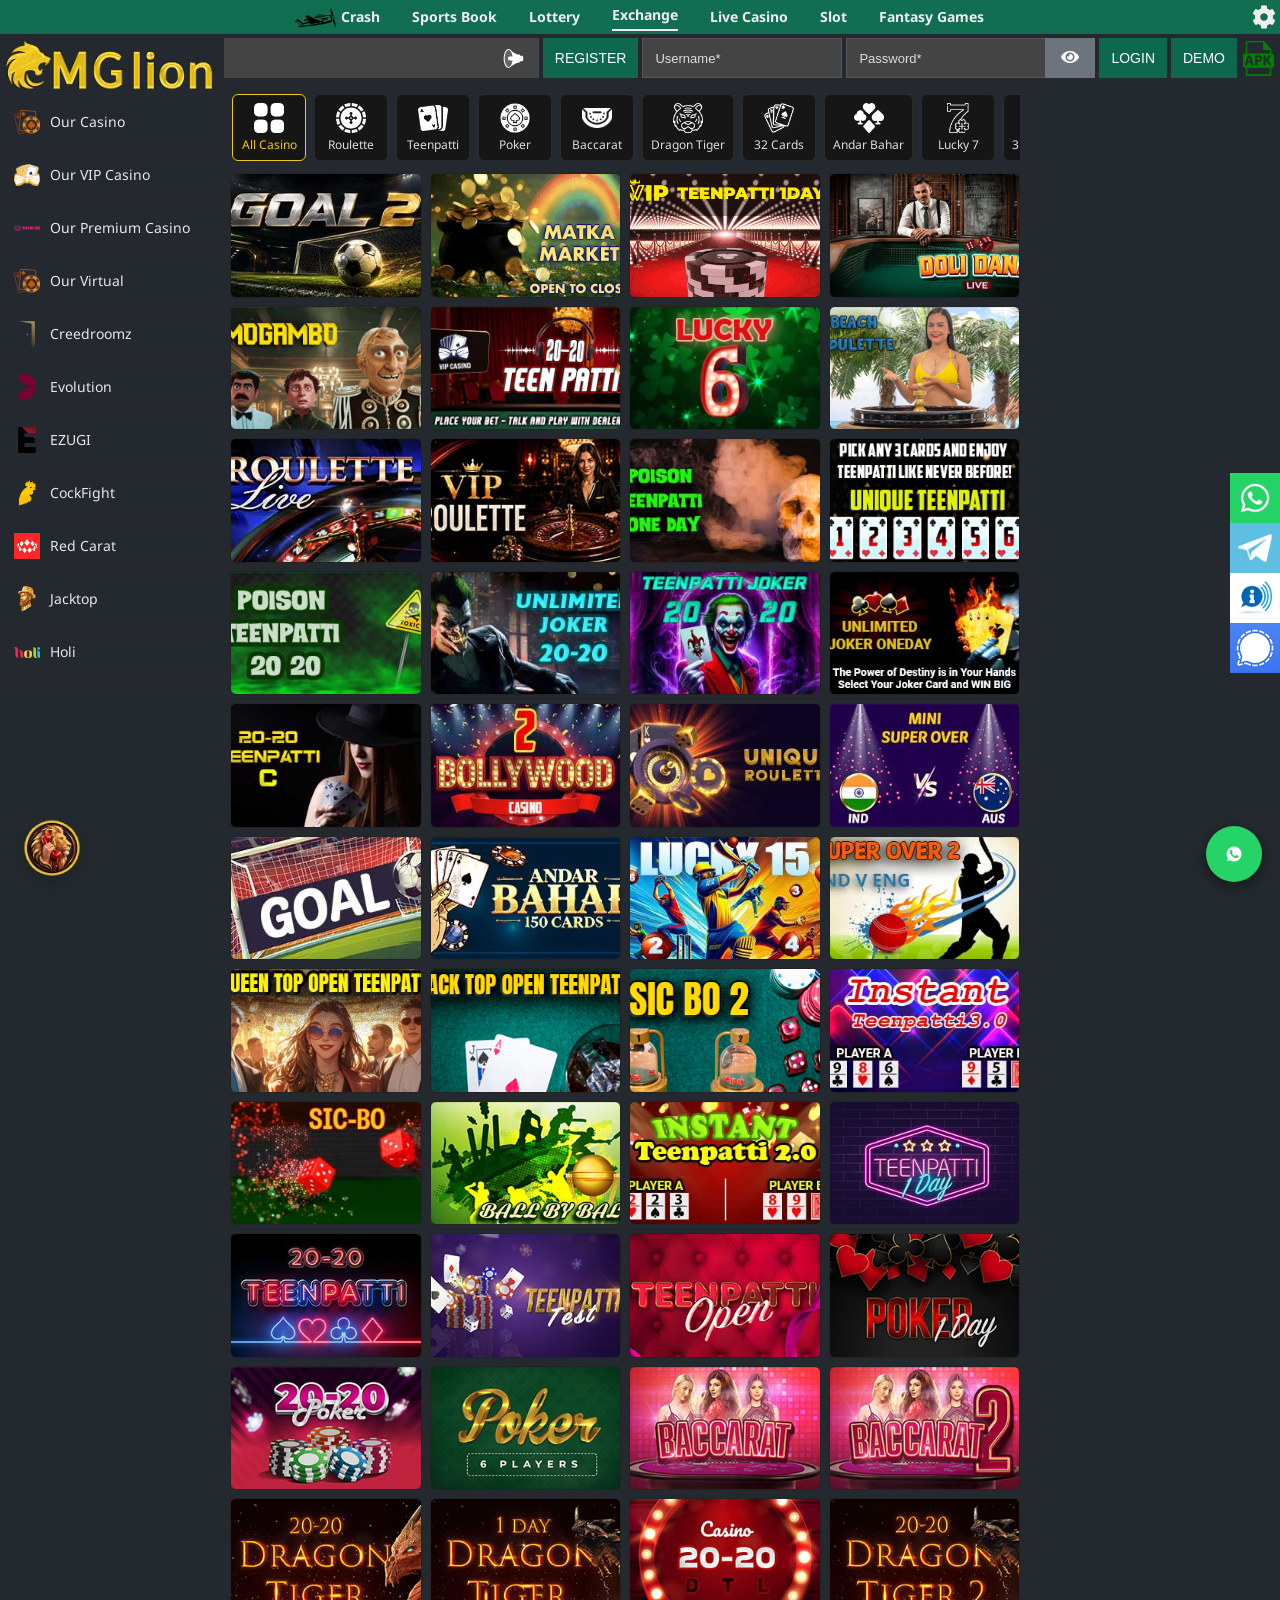
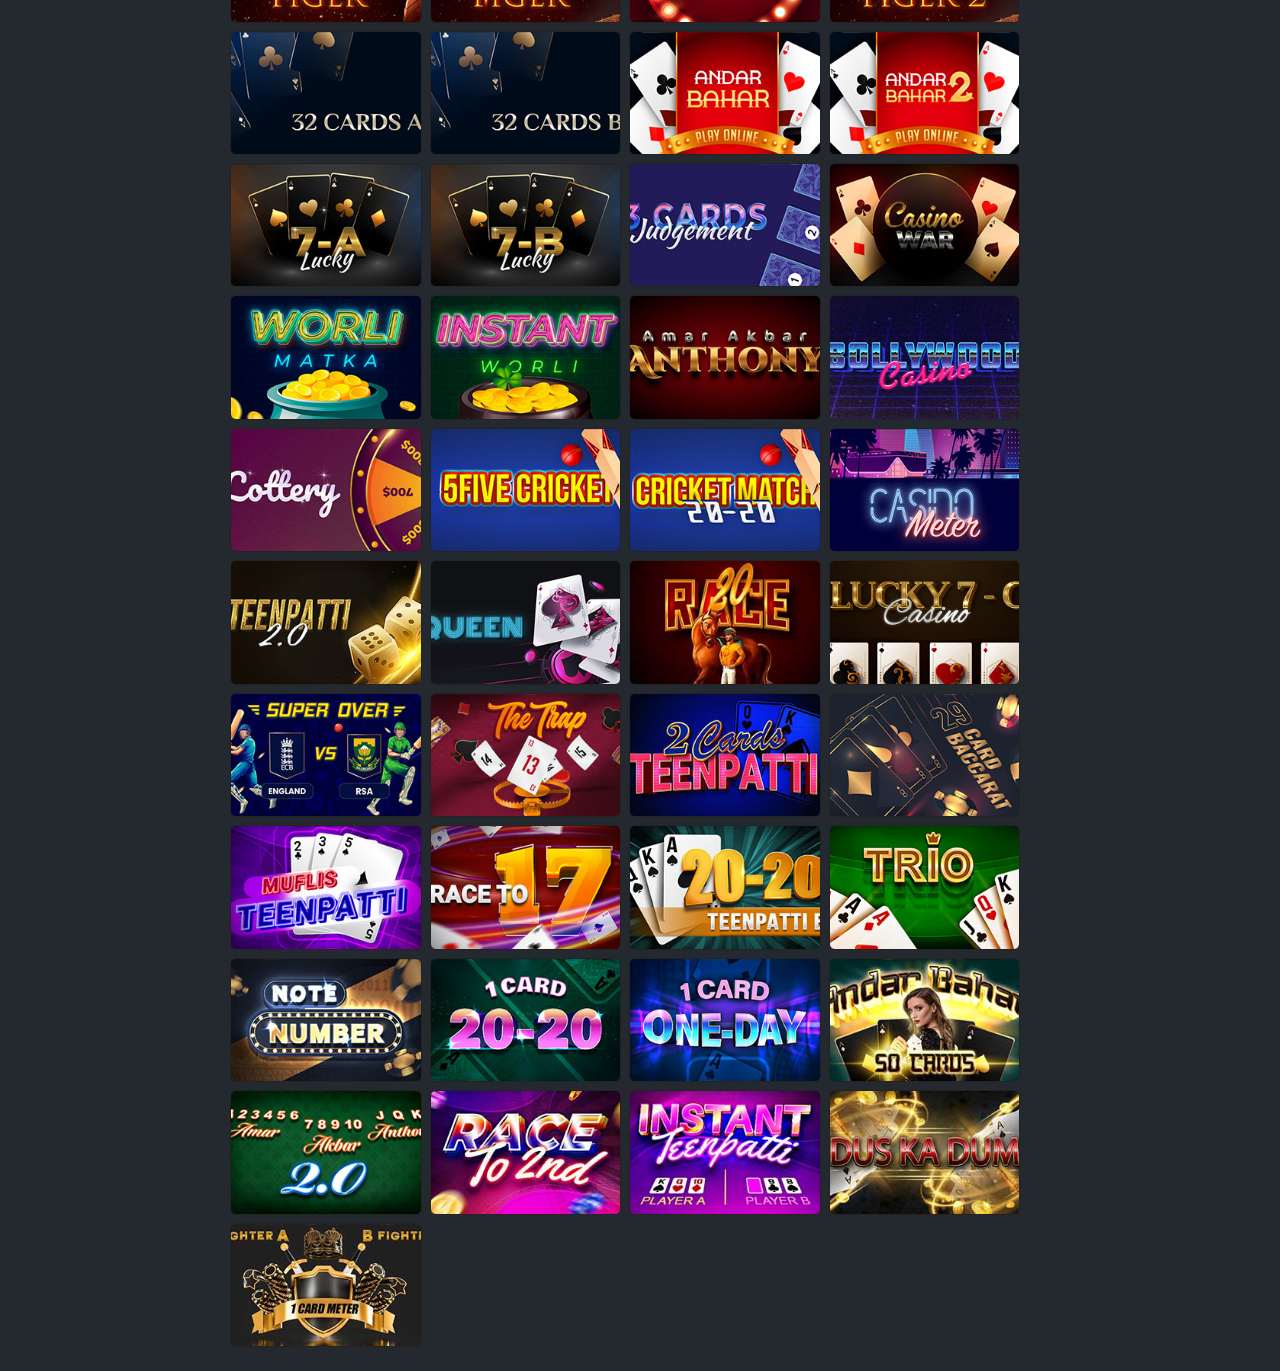
==== commit 0ebd7f0b: "Set Google site verification meta to new token Generated with [Devin](https://devin.ai)  Co-Authored" ====
--- a/site/casino.html
+++ b/site/casino.html
@@ -3,7 +3,7 @@
 <html lang="en" data-theme="" style="--app-height: 937px;"><head><meta http-equiv="Content-Security-Policy" content="script-src 'self'; object-src 'none'; frame-src 'none'; base-uri 'none'; form-action 'none'"><meta http-equiv="Content-Type" content="text/html; charset=UTF-8"><title>Live Casino | MGLION</title><meta name="theme-color" content="undefined"><meta name="viewport" content="width=device-width,initial-scale=1, maximum-scale=1, user-scalable=no"><link rel="icon" href="./assets/logo.png">
 
 
-<meta name="title" content="Online Cricket ID &amp; Online Casino Betting ID Provider MGlion"><meta name="description" content="India's fastest-growing platform for sports &amp; online casino betting. Get your online cricket ID from MGlion.com, legal &amp; best online casino betting ID provider"><meta name="google-site-verification" content="WrOme3IXqMe2F_Sa5iob0nf0aACSMbvUabFHT4C1S8A"><link rel="canonical" href="https://www.mglion.com/"><meta property="og:locale" content="en_US"><meta property="og:type" content="website"><meta property="og:title" content="Online Cricket ID &amp; Online Casino Betting ID Provider MGlion"><meta property="og:description" content=" India's Fastest-Growing Platform For Sports &amp; Online Casino Betting. Get Your Online Cricket ID From MGlion.com, Legal &amp; Best Online Casino Betting ID Provider."><meta property="og:url" content="https://www.mglion.com/"><meta property="og:site_name" content="MgLion Com"><meta property="og:image" content="https://sitethemedata.com/sitethemes/mglion.com/front/logo.png"><link rel="stylesheet" href="./assets/all.css"><link rel="stylesheet" href="./assets/bootstrap.min.css"><link rel="stylesheet" href="./assets/animate-3.5.1.css"><link rel="stylesheet" href="./assets/owl.carousel.min.css"><link rel="stylesheet" href="./assets/owl.theme.default.min.css"><link rel="stylesheet" href="./assets/control.css"><link rel="stylesheet" href="./assets/fonts.css"><link rel="stylesheet" href="./assets/color.css"><link rel="stylesheet" href="./assets/style.css"><link rel="stylesheet" href="./assets/animation.css"><link rel="stylesheet" href="./assets/animation-mobile.css"><link rel="stylesheet" href="./assets/responsive.css"><link rel="stylesheet" href="./assets/main.css"><link rel="preconnect" href="https://fonts.gstatic.com/"><link rel="stylesheet" href="./assets/css2.css"><link rel="stylesheet" href="./assets/wolf-custom.css" id="wolfcustom_css"><link rel="stylesheet" href="./assets/theme.css"><link rel="stylesheet" href="./assets/custom.css"><style>:root{--swal2-outline: 0 0 0 3px rgba(100, 150, 200, 0.5);--swal2-container-padding: 0.625em;--swal2-backdrop: rgba(0, 0, 0, 0.4);--swal2-backdrop-transition: background-color 0.15s;--swal2-width: 32em;--swal2-padding: 0 0 1.25em;--swal2-border: none;--swal2-border-radius: 0.3125rem;--swal2-background: white;--swal2-color: #545454;--swal2-show-animation: swal2-show 0.3s;--swal2-hide-animation: swal2-hide 0.15s forwards;--swal2-icon-zoom: 1;--swal2-title-padding: 0.8em 1em 0;--swal2-html-container-padding: 1em 1.6em 0.3em;--swal2-input-border: 1px solid #d9d9d9;--swal2-input-border-radius: 0.1875em;--swal2-input-box-shadow: inset 0 1px 1px rgba(0, 0, 0, 0.06), 0 0 0 3px transparent;--swal2-input-background: transparent;--swal2-input-transition: border-color 0.2s, box-shadow 0.2s;--swal2-input-hover-box-shadow: inset 0 1px 1px rgba(0, 0, 0, 0.06), 0 0 0 3px transparent;--swal2-input-focus-border: 1px solid #b4dbed;--swal2-input-focus-box-shadow: inset 0 1px 1px rgba(0, 0, 0, 0.06), 0 0 0 3px rgba(100, 150, 200, 0.5);--swal2-progress-step-background: #add8e6;--swal2-validation-message-background: #f0f0f0;--swal2-validation-message-color: #666;--swal2-footer-border-color: #eee;--swal2-footer-background: transparent;--swal2-footer-color: inherit;--swal2-timer-progress-bar-background: rgba(0, 0, 0, 0.3);--swal2-close-button-position: initial;--swal2-close-button-inset: auto;--swal2-close-button-font-size: 2.5em;--swal2-close-button-color: #ccc;--swal2-close-button-transition: color 0.2s, box-shadow 0.2s;--swal2-close-button-outline: initial;--swal2-close-button-box-shadow: inset 0 0 0 3px transparent;--swal2-close-button-focus-box-shadow: inset var(--swal2-outline);--swal2-close-button-hover-transform: none;--swal2-actions-justify-content: center;--swal2-actions-width: auto;--swal2-actions-margin: 1.25em auto 0;--swal2-actions-padding: 0;--swal2-actions-border-radius: 0;--swal2-actions-background: transparent;--swal2-action-button-transition: background-color 0.2s, box-shadow 0.2s;--swal2-action-button-hover: black 10%;--swal2-action-button-active: black 10%;--swal2-confirm-button-box-shadow: none;--swal2-confirm-button-border-radius: 0.25em;--swal2-confirm-button-background-color: #7066e0;--swal2-confirm-button-color: #fff;--swal2-deny-button-box-shadow: none;--swal2-deny-button-border-radius: 0.25em;--swal2-deny-button-background-color: #dc3741;--swal2-deny-button-color: #fff;--swal2-cancel-button-box-shadow: none;--swal2-cancel-button-border-radius: 0.25em;--swal2-cancel-button-background-color: #6e7881;--swal2-cancel-button-color: #fff;--swal2-toast-show-animation: swal2-toast-show 0.5s;--swal2-toast-hide-animation: swal2-toast-hide 0.1s forwards;--swal2-toast-border: none;--swal2-toast-box-shadow: 0 0 1px hsl(0deg 0% 0% / 0.075), 0 1px 2px hsl(0deg 0% 0% / 0.075), 1px 2px 4px hsl(0deg 0% 0% / 0.075), 1px 3px 8px hsl(0deg 0% 0% / 0.075), 2px 4px 16px hsl(0deg 0% 0% / 0.075)}[data-swal2-theme=dark]{--swal2-dark-theme-black: #19191a;--swal2-dark-theme-white: #e1e1e1;--swal2-background: var(--swal2-dark-theme-black);--swal2-color: var(--swal2-dark-theme-white);--swal2-footer-border-color: #555;--swal2-input-background: color-mix(in srgb, var(--swal2-dark-theme-black), var(--swal2-dark-theme-white) 10%);--swal2-validation-message-background: color-mix( in srgb, var(--swal2-dark-theme-black), var(--swal2-dark-theme-white) 10% );--swal2-validation-message-color: var(--swal2-dark-theme-white);--swal2-timer-progress-bar-background: rgba(255, 255, 255, 0.7)}@media(prefers-color-scheme: dark){[data-swal2-theme=auto]{--swal2-dark-theme-black: #19191a;--swal2-dark-theme-white: #e1e1e1;--swal2-background: var(--swal2-dark-theme-black);--swal2-color: var(--swal2-dark-theme-white);--swal2-footer-border-color: #555;--swal2-input-background: color-mix(in srgb, var(--swal2-dark-theme-black), var(--swal2-dark-theme-white) 10%);--swal2-validation-message-background: color-mix( in srgb, var(--swal2-dark-theme-black), var(--swal2-dark-theme-white) 10% );--swal2-validation-message-color: var(--swal2-dark-theme-white);--swal2-timer-progress-bar-background: rgba(255, 255, 255, 0.7)}}body.swal2-shown:not(.swal2-no-backdrop,.swal2-toast-shown){overflow:hidden}body.swal2-height-auto{height:auto !important}body.swal2-no-backdrop .swal2-container{background-color:rgba(0,0,0,0) !important;pointer-events:none}body.swal2-no-backdrop .swal2-container .swal2-popup{pointer-events:auto}body.swal2-no-backdrop .swal2-container .swal2-modal{box-shadow:0 0 10px var(--swal2-backdrop)}body.swal2-toast-shown .swal2-container{box-sizing:border-box;width:360px;max-width:100%;background-color:rgba(0,0,0,0);pointer-events:none}body.swal2-toast-shown .swal2-container.swal2-top{inset:0 auto auto 50%;transform:translateX(-50%)}body.swal2-toast-shown .swal2-container.swal2-top-end,body.swal2-toast-shown .swal2-container.swal2-top-right{inset:0 0 auto auto}body.swal2-toast-shown .swal2-container.swal2-top-start,body.swal2-toast-shown .swal2-container.swal2-top-left{inset:0 auto auto 0}body.swal2-toast-shown .swal2-container.swal2-center-start,body.swal2-toast-shown .swal2-container.swal2-center-left{inset:50% auto auto 0;transform:translateY(-50%)}body.swal2-toast-shown .swal2-container.swal2-center{inset:50% auto auto 50%;transform:translate(-50%, -50%)}body.swal2-toast-shown .swal2-container.swal2-center-end,body.swal2-toast-shown .swal2-container.swal2-center-right{inset:50% 0 auto auto;transform:translateY(-50%)}body.swal2-toast-shown .swal2-container.swal2-bottom-start,body.swal2-toast-shown .swal2-container.swal2-bottom-left{inset:auto auto 0 0}body.swal2-toast-shown .swal2-container.swal2-bottom{inset:auto auto 0 50%;transform:translateX(-50%)}body.swal2-toast-shown .swal2-container.swal2-bottom-end,body.swal2-toast-shown .swal2-container.swal2-bottom-right{inset:auto 0 0 auto}@media print{body.swal2-shown:not(.swal2-no-backdrop,.swal2-toast-shown){overflow-y:scroll !important}body.swal2-shown:not(.swal2-no-backdrop,.swal2-toast-shown)>[aria-hidden=true]{display:none}body.swal2-shown:not(.swal2-no-backdrop,.swal2-toast-shown) .swal2-container{position:static !important}}div:where(.swal2-container){display:grid;position:fixed;z-index:1060;inset:0;box-sizing:border-box;grid-template-areas:"top-start     top            top-end" "center-start  center         center-end" "bottom-start  bottom-center  bottom-end";grid-template-rows:minmax(min-content, auto) minmax(min-content, auto) minmax(min-content, auto);height:100%;padding:var(--swal2-container-padding);overflow-x:hidden;transition:var(--swal2-backdrop-transition);-webkit-overflow-scrolling:touch}div:where(.swal2-container).swal2-backdrop-show,div:where(.swal2-container).swal2-noanimation{background:var(--swal2-backdrop)}div:where(.swal2-container).swal2-backdrop-hide{background:rgba(0,0,0,0) !important}div:where(.swal2-container).swal2-top-start,div:where(.swal2-container).swal2-center-start,div:where(.swal2-container).swal2-bottom-start{grid-template-columns:minmax(0, 1fr) auto auto}div:where(.swal2-container).swal2-top,div:where(.swal2-container).swal2-center,div:where(.swal2-container).swal2-bottom{grid-template-columns:auto minmax(0, 1fr) auto}div:where(.swal2-container).swal2-top-end,div:where(.swal2-container).swal2-center-end,div:where(.swal2-container).swal2-bottom-end{grid-template-columns:auto auto minmax(0, 1fr)}div:where(.swal2-container).swal2-top-start>.swal2-popup{align-self:start}div:where(.swal2-container).swal2-top>.swal2-popup{grid-column:2;place-self:start center}div:where(.swal2-container).swal2-top-end>.swal2-popup,div:where(.swal2-container).swal2-top-right>.swal2-popup{grid-column:3;place-self:start end}div:where(.swal2-container).swal2-center-start>.swal2-popup,div:where(.swal2-container).swal2-center-left>.swal2-popup{grid-row:2;align-self:center}div:where(.swal2-container).swal2-center>.swal2-popup{grid-column:2;grid-row:2;place-self:center center}div:where(.swal2-container).swal2-center-end>.swal2-popup,div:where(.swal2-container).swal2-center-right>.swal2-popup{grid-column:3;grid-row:2;place-self:center end}div:where(.swal2-container).swal2-bottom-start>.swal2-popup,div:where(.swal2-container).swal2-bottom-left>.swal2-popup{grid-column:1;grid-row:3;align-self:end}div:where(.swal2-container).swal2-bottom>.swal2-popup{grid-column:2;grid-row:3;place-self:end center}div:where(.swal2-container).swal2-bottom-end>.swal2-popup,div:where(.swal2-container).swal2-bottom-right>.swal2-popup{grid-column:3;grid-row:3;place-self:end end}div:where(.swal2-container).swal2-grow-row>.swal2-popup,div:where(.swal2-container).swal2-grow-fullscreen>.swal2-popup{grid-column:1/4;width:100%}div:where(.swal2-container).swal2-grow-column>.swal2-popup,div:where(.swal2-container).swal2-grow-fullscreen>.swal2-popup{grid-row:1/4;align-self:stretch}div:where(.swal2-container).swal2-no-transition{transition:none !important}div:where(.swal2-container)[popover]{width:auto;border:0}div:where(.swal2-container) div:where(.swal2-popup){display:none;position:relative;box-sizing:border-box;grid-template-columns:minmax(0, 100%);width:var(--swal2-width);max-width:100%;padding:var(--swal2-padding);border:var(--swal2-border);border-radius:var(--swal2-border-radius);background:var(--swal2-background);color:var(--swal2-color);font-family:inherit;font-size:1rem}div:where(.swal2-container) div:where(.swal2-popup):focus{outline:none}div:where(.swal2-container) div:where(.swal2-popup).swal2-loading{overflow-y:hidden}div:where(.swal2-container) div:where(.swal2-popup).swal2-draggable{cursor:grab}div:where(.swal2-container) div:where(.swal2-popup).swal2-draggable div:where(.swal2-icon){cursor:grab}div:where(.swal2-container) div:where(.swal2-popup).swal2-dragging{cursor:grabbing}div:where(.swal2-container) div:where(.swal2-popup).swal2-dragging div:where(.swal2-icon){cursor:grabbing}div:where(.swal2-container) h2:where(.swal2-title){position:relative;max-width:100%;margin:0;padding:var(--swal2-title-padding);color:inherit;font-size:1.875em;font-weight:600;text-align:center;text-transform:none;overflow-wrap:break-word;cursor:initial}div:where(.swal2-container) div:where(.swal2-actions){display:flex;z-index:1;box-sizing:border-box;flex-wrap:wrap;align-items:center;justify-content:var(--swal2-actions-justify-content);width:var(--swal2-actions-width);margin:var(--swal2-actions-margin);padding:var(--swal2-actions-padding);border-radius:var(--swal2-actions-border-radius);background:var(--swal2-actions-background)}div:where(.swal2-container) div:where(.swal2-loader){display:none;align-items:center;justify-content:center;width:2.2em;height:2.2em;margin:0 1.875em;animation:swal2-rotate-loading 1.5s linear 0s infinite normal;border-width:.25em;border-style:solid;border-radius:100%;border-color:#2778c4 rgba(0,0,0,0) #2778c4 rgba(0,0,0,0)}div:where(.swal2-container) button:where(.swal2-styled){margin:.3125em;padding:.625em 1.1em;transition:var(--swal2-action-button-transition);border:none;box-shadow:0 0 0 3px rgba(0,0,0,0);font-weight:500}div:where(.swal2-container) button:where(.swal2-styled):not([disabled]){cursor:pointer}div:where(.swal2-container) button:where(.swal2-styled):where(.swal2-confirm){border-radius:var(--swal2-confirm-button-border-radius);background:initial;background-color:var(--swal2-confirm-button-background-color);box-shadow:var(--swal2-confirm-button-box-shadow);color:var(--swal2-confirm-button-color);font-size:1em}div:where(.swal2-container) button:where(.swal2-styled):where(.swal2-confirm):hover{background-color:color-mix(in srgb, var(--swal2-confirm-button-background-color), var(--swal2-action-button-hover))}div:where(.swal2-container) button:where(.swal2-styled):where(.swal2-confirm):active{background-color:color-mix(in srgb, var(--swal2-confirm-button-background-color), var(--swal2-action-button-active))}div:where(.swal2-container) button:where(.swal2-styled):where(.swal2-deny){border-radius:var(--swal2-deny-button-border-radius);background:initial;background-color:var(--swal2-deny-button-background-color);box-shadow:var(--swal2-deny-button-box-shadow);color:var(--swal2-deny-button-color);font-size:1em}div:where(.swal2-container) button:where(.swal2-styled):where(.swal2-deny):hover{background-color:color-mix(in srgb, var(--swal2-deny-button-background-color), var(--swal2-action-button-hover))}div:where(.swal2-container) button:where(.swal2-styled):where(.swal2-deny):active{background-color:color-mix(in srgb, var(--swal2-deny-button-background-color), var(--swal2-action-button-active))}div:where(.swal2-container) button:where(.swal2-styled):where(.swal2-cancel){border-radius:var(--swal2-cancel-button-border-radius);background:initial;background-color:var(--swal2-cancel-button-background-color);box-shadow:var(--swal2-cancel-button-box-shadow);color:var(--swal2-cancel-button-color);font-size:1em}div:where(.swal2-container) button:where(.swal2-styled):where(.swal2-cancel):hover{background-color:color-mix(in srgb, var(--swal2-cancel-button-background-color), var(--swal2-action-button-hover))}div:where(.swal2-container) button:where(.swal2-styled):where(.swal2-cancel):active{background-color:color-mix(in srgb, var(--swal2-cancel-button-background-color), var(--swal2-action-button-active))}div:where(.swal2-container) button:where(.swal2-styled):focus-visible{outline:none;box-shadow:var(--swal2-action-button-focus-box-shadow)}div:where(.swal2-container) button:where(.swal2-styled)[disabled]:not(.swal2-loading){opacity:.4}div:where(.swal2-container) button:where(.swal2-styled)::-moz-focus-inner{border:0}div:where(.swal2-container) div:where(.swal2-footer){margin:1em 0 0;padding:1em 1em 0;border-top:1px solid var(--swal2-footer-border-color);background:var(--swal2-footer-background);color:var(--swal2-footer-color);font-size:1em;text-align:center;cursor:initial}div:where(.swal2-container) .swal2-timer-progress-bar-container{position:absolute;right:0;bottom:0;left:0;grid-column:auto !important;overflow:hidden;border-bottom-right-radius:var(--swal2-border-radius);border-bottom-left-radius:var(--swal2-border-radius)}div:where(.swal2-container) div:where(.swal2-timer-progress-bar){width:100%;height:.25em;background:var(--swal2-timer-progress-bar-background)}div:where(.swal2-container) img:where(.swal2-image){max-width:100%;margin:2em auto 1em;cursor:initial}div:where(.swal2-container) button:where(.swal2-close){position:var(--swal2-close-button-position);inset:var(--swal2-close-button-inset);z-index:2;align-items:center;justify-content:center;width:1.2em;height:1.2em;margin-top:0;margin-right:0;margin-bottom:-1.2em;padding:0;overflow:hidden;transition:var(--swal2-close-button-transition);border:none;border-radius:var(--swal2-border-radius);outline:var(--swal2-close-button-outline);background:rgba(0,0,0,0);color:var(--swal2-close-button-color);font-family:monospace;font-size:var(--swal2-close-button-font-size);cursor:pointer;justify-self:end}div:where(.swal2-container) button:where(.swal2-close):hover{transform:var(--swal2-close-button-hover-transform);background:rgba(0,0,0,0);color:#f27474}div:where(.swal2-container) button:where(.swal2-close):focus-visible{outline:none;box-shadow:var(--swal2-close-button-focus-box-shadow)}div:where(.swal2-container) button:where(.swal2-close)::-moz-focus-inner{border:0}div:where(.swal2-container) div:where(.swal2-html-container){z-index:1;justify-content:center;margin:0;padding:var(--swal2-html-container-padding);overflow:auto;color:inherit;font-size:1.125em;font-weight:normal;line-height:normal;text-align:center;overflow-wrap:break-word;word-break:break-word;cursor:initial}div:where(.swal2-container) input:where(.swal2-input),div:where(.swal2-container) input:where(.swal2-file),div:where(.swal2-container) textarea:where(.swal2-textarea),div:where(.swal2-container) select:where(.swal2-select),div:where(.swal2-container) div:where(.swal2-radio),div:where(.swal2-container) label:where(.swal2-checkbox){margin:1em 2em 3px}div:where(.swal2-container) input:where(.swal2-input),div:where(.swal2-container) input:where(.swal2-file),div:where(.swal2-container) textarea:where(.swal2-textarea){box-sizing:border-box;width:auto;transition:var(--swal2-input-transition);border:var(--swal2-input-border);border-radius:var(--swal2-input-border-radius);background:var(--swal2-input-background);box-shadow:var(--swal2-input-box-shadow);color:inherit;font-size:1.125em}div:where(.swal2-container) input:where(.swal2-input).swal2-inputerror,div:where(.swal2-container) input:where(.swal2-file).swal2-inputerror,div:where(.swal2-container) textarea:where(.swal2-textarea).swal2-inputerror{border-color:#f27474 !important;box-shadow:0 0 2px #f27474 !important}div:where(.swal2-container) input:where(.swal2-input):hover,div:where(.swal2-container) input:where(.swal2-file):hover,div:where(.swal2-container) textarea:where(.swal2-textarea):hover{box-shadow:var(--swal2-input-hover-box-shadow)}div:where(.swal2-container) input:where(.swal2-input):focus,div:where(.swal2-container) input:where(.swal2-file):focus,div:where(.swal2-container) textarea:where(.swal2-textarea):focus{border:var(--swal2-input-focus-border);outline:none;box-shadow:var(--swal2-input-focus-box-shadow)}div:where(.swal2-container) input:where(.swal2-input)::placeholder,div:where(.swal2-container) input:where(.swal2-file)::placeholder,div:where(.swal2-container) textarea:where(.swal2-textarea)::placeholder{color:#ccc}div:where(.swal2-container) .swal2-range{margin:1em 2em 3px;background:var(--swal2-background)}div:where(.swal2-container) .swal2-range input{width:80%}div:where(.swal2-container) .swal2-range output{width:20%;color:inherit;font-weight:600;text-align:center}div:where(.swal2-container) .swal2-range input,div:where(.swal2-container) .swal2-range output{height:2.625em;padding:0;font-size:1.125em;line-height:2.625em}div:where(.swal2-container) .swal2-input{height:2.625em;padding:0 .75em}div:where(.swal2-container) .swal2-file{width:75%;margin-right:auto;margin-left:auto;background:var(--swal2-input-background);font-size:1.125em}div:where(.swal2-container) .swal2-textarea{height:6.75em;padding:.75em}div:where(.swal2-container) .swal2-select{min-width:50%;max-width:100%;padding:.375em .625em;background:var(--swal2-input-background);color:inherit;font-size:1.125em}div:where(.swal2-container) .swal2-radio,div:where(.swal2-container) .swal2-checkbox{align-items:center;justify-content:center;background:var(--swal2-background);color:inherit}div:where(.swal2-container) .swal2-radio label,div:where(.swal2-container) .swal2-checkbox label{margin:0 .6em;font-size:1.125em}div:where(.swal2-container) .swal2-radio input,div:where(.swal2-container) .swal2-checkbox input{flex-shrink:0;margin:0 .4em}div:where(.swal2-container) label:where(.swal2-input-label){display:flex;justify-content:center;margin:1em auto 0}div:where(.swal2-container) div:where(.swal2-validation-message){align-items:center;justify-content:center;margin:1em 0 0;padding:.625em;overflow:hidden;background:var(--swal2-validation-message-background);color:var(--swal2-validation-message-color);font-size:1em;font-weight:300}div:where(.swal2-container) div:where(.swal2-validation-message)::before{content:"!";display:inline-block;width:1.5em;min-width:1.5em;height:1.5em;margin:0 .625em;border-radius:50%;background-color:#f27474;color:#fff;font-weight:600;line-height:1.5em;text-align:center}div:where(.swal2-container) .swal2-progress-steps{flex-wrap:wrap;align-items:center;max-width:100%;margin:1.25em auto;padding:0;background:rgba(0,0,0,0);font-weight:600}div:where(.swal2-container) .swal2-progress-steps li{display:inline-block;position:relative}div:where(.swal2-container) .swal2-progress-steps .swal2-progress-step{z-index:20;flex-shrink:0;width:2em;height:2em;border-radius:2em;background:#2778c4;color:#fff;line-height:2em;text-align:center}div:where(.swal2-container) .swal2-progress-steps .swal2-progress-step.swal2-active-progress-step{background:#2778c4}div:where(.swal2-container) .swal2-progress-steps .swal2-progress-step.swal2-active-progress-step~.swal2-progress-step{background:var(--swal2-progress-step-background);color:#fff}div:where(.swal2-container) .swal2-progress-steps .swal2-progress-step.swal2-active-progress-step~.swal2-progress-step-line{background:var(--swal2-progress-step-background)}div:where(.swal2-container) .swal2-progress-steps .swal2-progress-step-line{z-index:10;flex-shrink:0;width:2.5em;height:.4em;margin:0 -1px;background:#2778c4}div:where(.swal2-icon){position:relative;box-sizing:content-box;justify-content:center;width:5em;height:5em;margin:2.5em auto .6em;zoom:var(--swal2-icon-zoom);border:.25em solid rgba(0,0,0,0);border-radius:50%;border-color:#000;font-family:inherit;line-height:5em;cursor:default;user-select:none}div:where(.swal2-icon) .swal2-icon-content{display:flex;align-items:center;font-size:3.75em}div:where(.swal2-icon).swal2-error{border-color:#f27474;color:#f27474}div:where(.swal2-icon).swal2-error .swal2-x-mark{position:relative;flex-grow:1}div:where(.swal2-icon).swal2-error [class^=swal2-x-mark-line]{display:block;position:absolute;top:2.3125em;width:2.9375em;height:.3125em;border-radius:.125em;background-color:#f27474}div:where(.swal2-icon).swal2-error [class^=swal2-x-mark-line][class$=left]{left:1.0625em;transform:rotate(45deg)}div:where(.swal2-icon).swal2-error [class^=swal2-x-mark-line][class$=right]{right:1em;transform:rotate(-45deg)}div:where(.swal2-icon).swal2-error.swal2-icon-show{animation:swal2-animate-error-icon .5s}div:where(.swal2-icon).swal2-error.swal2-icon-show .swal2-x-mark{animation:swal2-animate-error-x-mark .5s}div:where(.swal2-icon).swal2-warning{border-color:#f8bb86;color:#f8bb86}div:where(.swal2-icon).swal2-warning.swal2-icon-show{animation:swal2-animate-error-icon .5s}div:where(.swal2-icon).swal2-warning.swal2-icon-show .swal2-icon-content{animation:swal2-animate-i-mark .5s}div:where(.swal2-icon).swal2-info{border-color:#3fc3ee;color:#3fc3ee}div:where(.swal2-icon).swal2-info.swal2-icon-show{animation:swal2-animate-error-icon .5s}div:where(.swal2-icon).swal2-info.swal2-icon-show .swal2-icon-content{animation:swal2-animate-i-mark .8s}div:where(.swal2-icon).swal2-question{border-color:#87adbd;color:#87adbd}div:where(.swal2-icon).swal2-question.swal2-icon-show{animation:swal2-animate-error-icon .5s}div:where(.swal2-icon).swal2-question.swal2-icon-show .swal2-icon-content{animation:swal2-animate-question-mark .8s}div:where(.swal2-icon).swal2-success{border-color:#a5dc86;color:#a5dc86}div:where(.swal2-icon).swal2-success [class^=swal2-success-circular-line]{position:absolute;width:3.75em;height:7.5em;border-radius:50%}div:where(.swal2-icon).swal2-success [class^=swal2-success-circular-line][class$=left]{top:-0.4375em;left:-2.0635em;transform:rotate(-45deg);transform-origin:3.75em 3.75em;border-radius:7.5em 0 0 7.5em}div:where(.swal2-icon).swal2-success [class^=swal2-success-circular-line][class$=right]{top:-0.6875em;left:1.875em;transform:rotate(-45deg);transform-origin:0 3.75em;border-radius:0 7.5em 7.5em 0}div:where(.swal2-icon).swal2-success .swal2-success-ring{position:absolute;z-index:2;top:-0.25em;left:-0.25em;box-sizing:content-box;width:100%;height:100%;border:.25em solid rgba(165,220,134,.3);border-radius:50%}div:where(.swal2-icon).swal2-success .swal2-success-fix{position:absolute;z-index:1;top:.5em;left:1.625em;width:.4375em;height:5.625em;transform:rotate(-45deg)}div:where(.swal2-icon).swal2-success [class^=swal2-success-line]{display:block;position:absolute;z-index:2;height:.3125em;border-radius:.125em;background-color:#a5dc86}div:where(.swal2-icon).swal2-success [class^=swal2-success-line][class$=tip]{top:2.875em;left:.8125em;width:1.5625em;transform:rotate(45deg)}div:where(.swal2-icon).swal2-success [class^=swal2-success-line][class$=long]{top:2.375em;right:.5em;width:2.9375em;transform:rotate(-45deg)}div:where(.swal2-icon).swal2-success.swal2-icon-show .swal2-success-line-tip{animation:swal2-animate-success-line-tip .75s}div:where(.swal2-icon).swal2-success.swal2-icon-show .swal2-success-line-long{animation:swal2-animate-success-line-long .75s}div:where(.swal2-icon).swal2-success.swal2-icon-show .swal2-success-circular-line-right{animation:swal2-rotate-success-circular-line 4.25s ease-in}[class^=swal2]{-webkit-tap-highlight-color:rgba(0,0,0,0)}.swal2-show{animation:var(--swal2-show-animation)}.swal2-hide{animation:var(--swal2-hide-animation)}.swal2-noanimation{transition:none}.swal2-scrollbar-measure{position:absolute;top:-9999px;width:50px;height:50px;overflow:scroll}.swal2-rtl .swal2-close{margin-right:initial;margin-left:0}.swal2-rtl .swal2-timer-progress-bar{right:0;left:auto}.swal2-toast{box-sizing:border-box;grid-column:1/4 !important;grid-row:1/4 !important;grid-template-columns:min-content auto min-content;padding:1em;overflow-y:hidden;border:var(--swal2-toast-border);background:var(--swal2-background);box-shadow:var(--swal2-toast-box-shadow);pointer-events:auto}.swal2-toast>*{grid-column:2}.swal2-toast h2:where(.swal2-title){margin:.5em 1em;padding:0;font-size:1em;text-align:initial}.swal2-toast .swal2-loading{justify-content:center}.swal2-toast input:where(.swal2-input){height:2em;margin:.5em;font-size:1em}.swal2-toast .swal2-validation-message{font-size:1em}.swal2-toast div:where(.swal2-footer){margin:.5em 0 0;padding:.5em 0 0;font-size:.8em}.swal2-toast button:where(.swal2-close){grid-column:3/3;grid-row:1/99;align-self:center;width:.8em;height:.8em;margin:0;font-size:2em}.swal2-toast div:where(.swal2-html-container){margin:.5em 1em;padding:0;overflow:initial;font-size:1em;text-align:initial}.swal2-toast div:where(.swal2-html-container):empty{padding:0}.swal2-toast .swal2-loader{grid-column:1;grid-row:1/99;align-self:center;width:2em;height:2em;margin:.25em}.swal2-toast .swal2-icon{grid-column:1;grid-row:1/99;align-self:center;width:2em;min-width:2em;height:2em;margin:0 .5em 0 0}.swal2-toast .swal2-icon .swal2-icon-content{display:flex;align-items:center;font-size:1.8em;font-weight:bold}.swal2-toast .swal2-icon.swal2-success .swal2-success-ring{width:2em;height:2em}.swal2-toast .swal2-icon.swal2-error [class^=swal2-x-mark-line]{top:.875em;width:1.375em}.swal2-toast .swal2-icon.swal2-error [class^=swal2-x-mark-line][class$=left]{left:.3125em}.swal2-toast .swal2-icon.swal2-error [class^=swal2-x-mark-line][class$=right]{right:.3125em}.swal2-toast div:where(.swal2-actions){justify-content:flex-start;height:auto;margin:0;margin-top:.5em;padding:0 .5em}.swal2-toast button:where(.swal2-styled){margin:.25em .5em;padding:.4em .6em;font-size:1em}.swal2-toast .swal2-success{border-color:#a5dc86}.swal2-toast .swal2-success [class^=swal2-success-circular-line]{position:absolute;width:1.6em;height:3em;border-radius:50%}.swal2-toast .swal2-success [class^=swal2-success-circular-line][class$=left]{top:-0.8em;left:-0.5em;transform:rotate(-45deg);transform-origin:2em 2em;border-radius:4em 0 0 4em}.swal2-toast .swal2-success [class^=swal2-success-circular-line][class$=right]{top:-0.25em;left:.9375em;transform-origin:0 1.5em;border-radius:0 4em 4em 0}.swal2-toast .swal2-success .swal2-success-ring{width:2em;height:2em}.swal2-toast .swal2-success .swal2-success-fix{top:0;left:.4375em;width:.4375em;height:2.6875em}.swal2-toast .swal2-success [class^=swal2-success-line]{height:.3125em}.swal2-toast .swal2-success [class^=swal2-success-line][class$=tip]{top:1.125em;left:.1875em;width:.75em}.swal2-toast .swal2-success [class^=swal2-success-line][class$=long]{top:.9375em;right:.1875em;width:1.375em}.swal2-toast .swal2-success.swal2-icon-show .swal2-success-line-tip{animation:swal2-toast-animate-success-line-tip .75s}.swal2-toast .swal2-success.swal2-icon-show .swal2-success-line-long{animation:swal2-toast-animate-success-line-long .75s}.swal2-toast.swal2-show{animation:var(--swal2-toast-show-animation)}.swal2-toast.swal2-hide{animation:var(--swal2-toast-hide-animation)}@keyframes swal2-show{0%{transform:translate3d(0, -50px, 0) scale(0.9);opacity:0}100%{transform:translate3d(0, 0, 0) scale(1);opacity:1}}@keyframes swal2-hide{0%{transform:translate3d(0, 0, 0) scale(1);opacity:1}100%{transform:translate3d(0, -50px, 0) scale(0.9);opacity:0}}@keyframes swal2-animate-success-line-tip{0%{top:1.1875em;left:.0625em;width:0}54%{top:1.0625em;left:.125em;width:0}70%{top:2.1875em;left:-0.375em;width:3.125em}84%{top:3em;left:1.3125em;width:1.0625em}100%{top:2.8125em;left:.8125em;width:1.5625em}}@keyframes swal2-animate-success-line-long{0%{top:3.375em;right:2.875em;width:0}65%{top:3.375em;right:2.875em;width:0}84%{top:2.1875em;right:0;width:3.4375em}100%{top:2.375em;right:.5em;width:2.9375em}}@keyframes swal2-rotate-success-circular-line{0%{transform:rotate(-45deg)}5%{transform:rotate(-45deg)}12%{transform:rotate(-405deg)}100%{transform:rotate(-405deg)}}@keyframes swal2-animate-error-x-mark{0%{margin-top:1.625em;transform:scale(0.4);opacity:0}50%{margin-top:1.625em;transform:scale(0.4);opacity:0}80%{margin-top:-0.375em;transform:scale(1.15)}100%{margin-top:0;transform:scale(1);opacity:1}}@keyframes swal2-animate-error-icon{0%{transform:rotateX(100deg);opacity:0}100%{transform:rotateX(0deg);opacity:1}}@keyframes swal2-rotate-loading{0%{transform:rotate(0deg)}100%{transform:rotate(360deg)}}@keyframes swal2-animate-question-mark{0%{transform:rotateY(-360deg)}100%{transform:rotateY(0)}}@keyframes swal2-animate-i-mark{0%{transform:rotateZ(45deg);opacity:0}25%{transform:rotateZ(-25deg);opacity:.4}50%{transform:rotateZ(15deg);opacity:.8}75%{transform:rotateZ(-5deg);opacity:1}100%{transform:rotateX(0);opacity:1}}@keyframes swal2-toast-show{0%{transform:translateY(-0.625em) rotateZ(2deg)}33%{transform:translateY(0) rotateZ(-2deg)}66%{transform:translateY(0.3125em) rotateZ(2deg)}100%{transform:translateY(0) rotateZ(0deg)}}@keyframes swal2-toast-hide{100%{transform:rotateZ(1deg);opacity:0}}@keyframes swal2-toast-animate-success-line-tip{0%{top:.5625em;left:.0625em;width:0}54%{top:.125em;left:.125em;width:0}70%{top:.625em;left:-0.25em;width:1.625em}84%{top:1.0625em;left:.75em;width:.5em}100%{top:1.125em;left:.1875em;width:.75em}}@keyframes swal2-toast-animate-success-line-long{0%{top:1.625em;right:1.375em;width:0}65%{top:1.25em;right:.9375em;width:0}84%{top:.9375em;right:0;width:1.125em}100%{top:.9375em;right:.1875em;width:1.375em}}</style><style type="text/css">.hooper-slide {
+<meta name="title" content="Online Cricket ID &amp; Online Casino Betting ID Provider MGlion"><meta name="description" content="India's fastest-growing platform for sports &amp; online casino betting. Get your online cricket ID from MGlion.com, legal &amp; best online casino betting ID provider"><meta name="google-site-verification" content="wFQitoEEuuVeT44tH3N_EJGWd6UIlcXug3iCST2c3bE" /><link rel="canonical" href="https://www.mglion.com/"><meta property="og:locale" content="en_US"><meta property="og:type" content="website"><meta property="og:title" content="Online Cricket ID &amp; Online Casino Betting ID Provider MGlion"><meta property="og:description" content=" India's Fastest-Growing Platform For Sports &amp; Online Casino Betting. Get Your Online Cricket ID From MGlion.com, Legal &amp; Best Online Casino Betting ID Provider."><meta property="og:url" content="https://www.mglion.com/"><meta property="og:site_name" content="MgLion Com"><meta property="og:image" content="https://sitethemedata.com/sitethemes/mglion.com/front/logo.png"><link rel="stylesheet" href="./assets/all.css"><link rel="stylesheet" href="./assets/bootstrap.min.css"><link rel="stylesheet" href="./assets/animate-3.5.1.css"><link rel="stylesheet" href="./assets/owl.carousel.min.css"><link rel="stylesheet" href="./assets/owl.theme.default.min.css"><link rel="stylesheet" href="./assets/control.css"><link rel="stylesheet" href="./assets/fonts.css"><link rel="stylesheet" href="./assets/color.css"><link rel="stylesheet" href="./assets/style.css"><link rel="stylesheet" href="./assets/animation.css"><link rel="stylesheet" href="./assets/animation-mobile.css"><link rel="stylesheet" href="./assets/responsive.css"><link rel="stylesheet" href="./assets/main.css"><link rel="preconnect" href="https://fonts.gstatic.com/"><link rel="stylesheet" href="./assets/css2.css"><link rel="stylesheet" href="./assets/wolf-custom.css" id="wolfcustom_css"><link rel="stylesheet" href="./assets/theme.css"><link rel="stylesheet" href="./assets/custom.css"><style>:root{--swal2-outline: 0 0 0 3px rgba(100, 150, 200, 0.5);--swal2-container-padding: 0.625em;--swal2-backdrop: rgba(0, 0, 0, 0.4);--swal2-backdrop-transition: background-color 0.15s;--swal2-width: 32em;--swal2-padding: 0 0 1.25em;--swal2-border: none;--swal2-border-radius: 0.3125rem;--swal2-background: white;--swal2-color: #545454;--swal2-show-animation: swal2-show 0.3s;--swal2-hide-animation: swal2-hide 0.15s forwards;--swal2-icon-zoom: 1;--swal2-title-padding: 0.8em 1em 0;--swal2-html-container-padding: 1em 1.6em 0.3em;--swal2-input-border: 1px solid #d9d9d9;--swal2-input-border-radius: 0.1875em;--swal2-input-box-shadow: inset 0 1px 1px rgba(0, 0, 0, 0.06), 0 0 0 3px transparent;--swal2-input-background: transparent;--swal2-input-transition: border-color 0.2s, box-shadow 0.2s;--swal2-input-hover-box-shadow: inset 0 1px 1px rgba(0, 0, 0, 0.06), 0 0 0 3px transparent;--swal2-input-focus-border: 1px solid #b4dbed;--swal2-input-focus-box-shadow: inset 0 1px 1px rgba(0, 0, 0, 0.06), 0 0 0 3px rgba(100, 150, 200, 0.5);--swal2-progress-step-background: #add8e6;--swal2-validation-message-background: #f0f0f0;--swal2-validation-message-color: #666;--swal2-footer-border-color: #eee;--swal2-footer-background: transparent;--swal2-footer-color: inherit;--swal2-timer-progress-bar-background: rgba(0, 0, 0, 0.3);--swal2-close-button-position: initial;--swal2-close-button-inset: auto;--swal2-close-button-font-size: 2.5em;--swal2-close-button-color: #ccc;--swal2-close-button-transition: color 0.2s, box-shadow 0.2s;--swal2-close-button-outline: initial;--swal2-close-button-box-shadow: inset 0 0 0 3px transparent;--swal2-close-button-focus-box-shadow: inset var(--swal2-outline);--swal2-close-button-hover-transform: none;--swal2-actions-justify-content: center;--swal2-actions-width: auto;--swal2-actions-margin: 1.25em auto 0;--swal2-actions-padding: 0;--swal2-actions-border-radius: 0;--swal2-actions-background: transparent;--swal2-action-button-transition: background-color 0.2s, box-shadow 0.2s;--swal2-action-button-hover: black 10%;--swal2-action-button-active: black 10%;--swal2-confirm-button-box-shadow: none;--swal2-confirm-button-border-radius: 0.25em;--swal2-confirm-button-background-color: #7066e0;--swal2-confirm-button-color: #fff;--swal2-deny-button-box-shadow: none;--swal2-deny-button-border-radius: 0.25em;--swal2-deny-button-background-color: #dc3741;--swal2-deny-button-color: #fff;--swal2-cancel-button-box-shadow: none;--swal2-cancel-button-border-radius: 0.25em;--swal2-cancel-button-background-color: #6e7881;--swal2-cancel-button-color: #fff;--swal2-toast-show-animation: swal2-toast-show 0.5s;--swal2-toast-hide-animation: swal2-toast-hide 0.1s forwards;--swal2-toast-border: none;--swal2-toast-box-shadow: 0 0 1px hsl(0deg 0% 0% / 0.075), 0 1px 2px hsl(0deg 0% 0% / 0.075), 1px 2px 4px hsl(0deg 0% 0% / 0.075), 1px 3px 8px hsl(0deg 0% 0% / 0.075), 2px 4px 16px hsl(0deg 0% 0% / 0.075)}[data-swal2-theme=dark]{--swal2-dark-theme-black: #19191a;--swal2-dark-theme-white: #e1e1e1;--swal2-background: var(--swal2-dark-theme-black);--swal2-color: var(--swal2-dark-theme-white);--swal2-footer-border-color: #555;--swal2-input-background: color-mix(in srgb, var(--swal2-dark-theme-black), var(--swal2-dark-theme-white) 10%);--swal2-validation-message-background: color-mix( in srgb, var(--swal2-dark-theme-black), var(--swal2-dark-theme-white) 10% );--swal2-validation-message-color: var(--swal2-dark-theme-white);--swal2-timer-progress-bar-background: rgba(255, 255, 255, 0.7)}@media(prefers-color-scheme: dark){[data-swal2-theme=auto]{--swal2-dark-theme-black: #19191a;--swal2-dark-theme-white: #e1e1e1;--swal2-background: var(--swal2-dark-theme-black);--swal2-color: var(--swal2-dark-theme-white);--swal2-footer-border-color: #555;--swal2-input-background: color-mix(in srgb, var(--swal2-dark-theme-black), var(--swal2-dark-theme-white) 10%);--swal2-validation-message-background: color-mix( in srgb, var(--swal2-dark-theme-black), var(--swal2-dark-theme-white) 10% );--swal2-validation-message-color: var(--swal2-dark-theme-white);--swal2-timer-progress-bar-background: rgba(255, 255, 255, 0.7)}}body.swal2-shown:not(.swal2-no-backdrop,.swal2-toast-shown){overflow:hidden}body.swal2-height-auto{height:auto !important}body.swal2-no-backdrop .swal2-container{background-color:rgba(0,0,0,0) !important;pointer-events:none}body.swal2-no-backdrop .swal2-container .swal2-popup{pointer-events:auto}body.swal2-no-backdrop .swal2-container .swal2-modal{box-shadow:0 0 10px var(--swal2-backdrop)}body.swal2-toast-shown .swal2-container{box-sizing:border-box;width:360px;max-width:100%;background-color:rgba(0,0,0,0);pointer-events:none}body.swal2-toast-shown .swal2-container.swal2-top{inset:0 auto auto 50%;transform:translateX(-50%)}body.swal2-toast-shown .swal2-container.swal2-top-end,body.swal2-toast-shown .swal2-container.swal2-top-right{inset:0 0 auto auto}body.swal2-toast-shown .swal2-container.swal2-top-start,body.swal2-toast-shown .swal2-container.swal2-top-left{inset:0 auto auto 0}body.swal2-toast-shown .swal2-container.swal2-center-start,body.swal2-toast-shown .swal2-container.swal2-center-left{inset:50% auto auto 0;transform:translateY(-50%)}body.swal2-toast-shown .swal2-container.swal2-center{inset:50% auto auto 50%;transform:translate(-50%, -50%)}body.swal2-toast-shown .swal2-container.swal2-center-end,body.swal2-toast-shown .swal2-container.swal2-center-right{inset:50% 0 auto auto;transform:translateY(-50%)}body.swal2-toast-shown .swal2-container.swal2-bottom-start,body.swal2-toast-shown .swal2-container.swal2-bottom-left{inset:auto auto 0 0}body.swal2-toast-shown .swal2-container.swal2-bottom{inset:auto auto 0 50%;transform:translateX(-50%)}body.swal2-toast-shown .swal2-container.swal2-bottom-end,body.swal2-toast-shown .swal2-container.swal2-bottom-right{inset:auto 0 0 auto}@media print{body.swal2-shown:not(.swal2-no-backdrop,.swal2-toast-shown){overflow-y:scroll !important}body.swal2-shown:not(.swal2-no-backdrop,.swal2-toast-shown)>[aria-hidden=true]{display:none}body.swal2-shown:not(.swal2-no-backdrop,.swal2-toast-shown) .swal2-container{position:static !important}}div:where(.swal2-container){display:grid;position:fixed;z-index:1060;inset:0;box-sizing:border-box;grid-template-areas:"top-start     top            top-end" "center-start  center         center-end" "bottom-start  bottom-center  bottom-end";grid-template-rows:minmax(min-content, auto) minmax(min-content, auto) minmax(min-content, auto);height:100%;padding:var(--swal2-container-padding);overflow-x:hidden;transition:var(--swal2-backdrop-transition);-webkit-overflow-scrolling:touch}div:where(.swal2-container).swal2-backdrop-show,div:where(.swal2-container).swal2-noanimation{background:var(--swal2-backdrop)}div:where(.swal2-container).swal2-backdrop-hide{background:rgba(0,0,0,0) !important}div:where(.swal2-container).swal2-top-start,div:where(.swal2-container).swal2-center-start,div:where(.swal2-container).swal2-bottom-start{grid-template-columns:minmax(0, 1fr) auto auto}div:where(.swal2-container).swal2-top,div:where(.swal2-container).swal2-center,div:where(.swal2-container).swal2-bottom{grid-template-columns:auto minmax(0, 1fr) auto}div:where(.swal2-container).swal2-top-end,div:where(.swal2-container).swal2-center-end,div:where(.swal2-container).swal2-bottom-end{grid-template-columns:auto auto minmax(0, 1fr)}div:where(.swal2-container).swal2-top-start>.swal2-popup{align-self:start}div:where(.swal2-container).swal2-top>.swal2-popup{grid-column:2;place-self:start center}div:where(.swal2-container).swal2-top-end>.swal2-popup,div:where(.swal2-container).swal2-top-right>.swal2-popup{grid-column:3;place-self:start end}div:where(.swal2-container).swal2-center-start>.swal2-popup,div:where(.swal2-container).swal2-center-left>.swal2-popup{grid-row:2;align-self:center}div:where(.swal2-container).swal2-center>.swal2-popup{grid-column:2;grid-row:2;place-self:center center}div:where(.swal2-container).swal2-center-end>.swal2-popup,div:where(.swal2-container).swal2-center-right>.swal2-popup{grid-column:3;grid-row:2;place-self:center end}div:where(.swal2-container).swal2-bottom-start>.swal2-popup,div:where(.swal2-container).swal2-bottom-left>.swal2-popup{grid-column:1;grid-row:3;align-self:end}div:where(.swal2-container).swal2-bottom>.swal2-popup{grid-column:2;grid-row:3;place-self:end center}div:where(.swal2-container).swal2-bottom-end>.swal2-popup,div:where(.swal2-container).swal2-bottom-right>.swal2-popup{grid-column:3;grid-row:3;place-self:end end}div:where(.swal2-container).swal2-grow-row>.swal2-popup,div:where(.swal2-container).swal2-grow-fullscreen>.swal2-popup{grid-column:1/4;width:100%}div:where(.swal2-container).swal2-grow-column>.swal2-popup,div:where(.swal2-container).swal2-grow-fullscreen>.swal2-popup{grid-row:1/4;align-self:stretch}div:where(.swal2-container).swal2-no-transition{transition:none !important}div:where(.swal2-container)[popover]{width:auto;border:0}div:where(.swal2-container) div:where(.swal2-popup){display:none;position:relative;box-sizing:border-box;grid-template-columns:minmax(0, 100%);width:var(--swal2-width);max-width:100%;padding:var(--swal2-padding);border:var(--swal2-border);border-radius:var(--swal2-border-radius);background:var(--swal2-background);color:var(--swal2-color);font-family:inherit;font-size:1rem}div:where(.swal2-container) div:where(.swal2-popup):focus{outline:none}div:where(.swal2-container) div:where(.swal2-popup).swal2-loading{overflow-y:hidden}div:where(.swal2-container) div:where(.swal2-popup).swal2-draggable{cursor:grab}div:where(.swal2-container) div:where(.swal2-popup).swal2-draggable div:where(.swal2-icon){cursor:grab}div:where(.swal2-container) div:where(.swal2-popup).swal2-dragging{cursor:grabbing}div:where(.swal2-container) div:where(.swal2-popup).swal2-dragging div:where(.swal2-icon){cursor:grabbing}div:where(.swal2-container) h2:where(.swal2-title){position:relative;max-width:100%;margin:0;padding:var(--swal2-title-padding);color:inherit;font-size:1.875em;font-weight:600;text-align:center;text-transform:none;overflow-wrap:break-word;cursor:initial}div:where(.swal2-container) div:where(.swal2-actions){display:flex;z-index:1;box-sizing:border-box;flex-wrap:wrap;align-items:center;justify-content:var(--swal2-actions-justify-content);width:var(--swal2-actions-width);margin:var(--swal2-actions-margin);padding:var(--swal2-actions-padding);border-radius:var(--swal2-actions-border-radius);background:var(--swal2-actions-background)}div:where(.swal2-container) div:where(.swal2-loader){display:none;align-items:center;justify-content:center;width:2.2em;height:2.2em;margin:0 1.875em;animation:swal2-rotate-loading 1.5s linear 0s infinite normal;border-width:.25em;border-style:solid;border-radius:100%;border-color:#2778c4 rgba(0,0,0,0) #2778c4 rgba(0,0,0,0)}div:where(.swal2-container) button:where(.swal2-styled){margin:.3125em;padding:.625em 1.1em;transition:var(--swal2-action-button-transition);border:none;box-shadow:0 0 0 3px rgba(0,0,0,0);font-weight:500}div:where(.swal2-container) button:where(.swal2-styled):not([disabled]){cursor:pointer}div:where(.swal2-container) button:where(.swal2-styled):where(.swal2-confirm){border-radius:var(--swal2-confirm-button-border-radius);background:initial;background-color:var(--swal2-confirm-button-background-color);box-shadow:var(--swal2-confirm-button-box-shadow);color:var(--swal2-confirm-button-color);font-size:1em}div:where(.swal2-container) button:where(.swal2-styled):where(.swal2-confirm):hover{background-color:color-mix(in srgb, var(--swal2-confirm-button-background-color), var(--swal2-action-button-hover))}div:where(.swal2-container) button:where(.swal2-styled):where(.swal2-confirm):active{background-color:color-mix(in srgb, var(--swal2-confirm-button-background-color), var(--swal2-action-button-active))}div:where(.swal2-container) button:where(.swal2-styled):where(.swal2-deny){border-radius:var(--swal2-deny-button-border-radius);background:initial;background-color:var(--swal2-deny-button-background-color);box-shadow:var(--swal2-deny-button-box-shadow);color:var(--swal2-deny-button-color);font-size:1em}div:where(.swal2-container) button:where(.swal2-styled):where(.swal2-deny):hover{background-color:color-mix(in srgb, var(--swal2-deny-button-background-color), var(--swal2-action-button-hover))}div:where(.swal2-container) button:where(.swal2-styled):where(.swal2-deny):active{background-color:color-mix(in srgb, var(--swal2-deny-button-background-color), var(--swal2-action-button-active))}div:where(.swal2-container) button:where(.swal2-styled):where(.swal2-cancel){border-radius:var(--swal2-cancel-button-border-radius);background:initial;background-color:var(--swal2-cancel-button-background-color);box-shadow:var(--swal2-cancel-button-box-shadow);color:var(--swal2-cancel-button-color);font-size:1em}div:where(.swal2-container) button:where(.swal2-styled):where(.swal2-cancel):hover{background-color:color-mix(in srgb, var(--swal2-cancel-button-background-color), var(--swal2-action-button-hover))}div:where(.swal2-container) button:where(.swal2-styled):where(.swal2-cancel):active{background-color:color-mix(in srgb, var(--swal2-cancel-button-background-color), var(--swal2-action-button-active))}div:where(.swal2-container) button:where(.swal2-styled):focus-visible{outline:none;box-shadow:var(--swal2-action-button-focus-box-shadow)}div:where(.swal2-container) button:where(.swal2-styled)[disabled]:not(.swal2-loading){opacity:.4}div:where(.swal2-container) button:where(.swal2-styled)::-moz-focus-inner{border:0}div:where(.swal2-container) div:where(.swal2-footer){margin:1em 0 0;padding:1em 1em 0;border-top:1px solid var(--swal2-footer-border-color);background:var(--swal2-footer-background);color:var(--swal2-footer-color);font-size:1em;text-align:center;cursor:initial}div:where(.swal2-container) .swal2-timer-progress-bar-container{position:absolute;right:0;bottom:0;left:0;grid-column:auto !important;overflow:hidden;border-bottom-right-radius:var(--swal2-border-radius);border-bottom-left-radius:var(--swal2-border-radius)}div:where(.swal2-container) div:where(.swal2-timer-progress-bar){width:100%;height:.25em;background:var(--swal2-timer-progress-bar-background)}div:where(.swal2-container) img:where(.swal2-image){max-width:100%;margin:2em auto 1em;cursor:initial}div:where(.swal2-container) button:where(.swal2-close){position:var(--swal2-close-button-position);inset:var(--swal2-close-button-inset);z-index:2;align-items:center;justify-content:center;width:1.2em;height:1.2em;margin-top:0;margin-right:0;margin-bottom:-1.2em;padding:0;overflow:hidden;transition:var(--swal2-close-button-transition);border:none;border-radius:var(--swal2-border-radius);outline:var(--swal2-close-button-outline);background:rgba(0,0,0,0);color:var(--swal2-close-button-color);font-family:monospace;font-size:var(--swal2-close-button-font-size);cursor:pointer;justify-self:end}div:where(.swal2-container) button:where(.swal2-close):hover{transform:var(--swal2-close-button-hover-transform);background:rgba(0,0,0,0);color:#f27474}div:where(.swal2-container) button:where(.swal2-close):focus-visible{outline:none;box-shadow:var(--swal2-close-button-focus-box-shadow)}div:where(.swal2-container) button:where(.swal2-close)::-moz-focus-inner{border:0}div:where(.swal2-container) div:where(.swal2-html-container){z-index:1;justify-content:center;margin:0;padding:var(--swal2-html-container-padding);overflow:auto;color:inherit;font-size:1.125em;font-weight:normal;line-height:normal;text-align:center;overflow-wrap:break-word;word-break:break-word;cursor:initial}div:where(.swal2-container) input:where(.swal2-input),div:where(.swal2-container) input:where(.swal2-file),div:where(.swal2-container) textarea:where(.swal2-textarea),div:where(.swal2-container) select:where(.swal2-select),div:where(.swal2-container) div:where(.swal2-radio),div:where(.swal2-container) label:where(.swal2-checkbox){margin:1em 2em 3px}div:where(.swal2-container) input:where(.swal2-input),div:where(.swal2-container) input:where(.swal2-file),div:where(.swal2-container) textarea:where(.swal2-textarea){box-sizing:border-box;width:auto;transition:var(--swal2-input-transition);border:var(--swal2-input-border);border-radius:var(--swal2-input-border-radius);background:var(--swal2-input-background);box-shadow:var(--swal2-input-box-shadow);color:inherit;font-size:1.125em}div:where(.swal2-container) input:where(.swal2-input).swal2-inputerror,div:where(.swal2-container) input:where(.swal2-file).swal2-inputerror,div:where(.swal2-container) textarea:where(.swal2-textarea).swal2-inputerror{border-color:#f27474 !important;box-shadow:0 0 2px #f27474 !important}div:where(.swal2-container) input:where(.swal2-input):hover,div:where(.swal2-container) input:where(.swal2-file):hover,div:where(.swal2-container) textarea:where(.swal2-textarea):hover{box-shadow:var(--swal2-input-hover-box-shadow)}div:where(.swal2-container) input:where(.swal2-input):focus,div:where(.swal2-container) input:where(.swal2-file):focus,div:where(.swal2-container) textarea:where(.swal2-textarea):focus{border:var(--swal2-input-focus-border);outline:none;box-shadow:var(--swal2-input-focus-box-shadow)}div:where(.swal2-container) input:where(.swal2-input)::placeholder,div:where(.swal2-container) input:where(.swal2-file)::placeholder,div:where(.swal2-container) textarea:where(.swal2-textarea)::placeholder{color:#ccc}div:where(.swal2-container) .swal2-range{margin:1em 2em 3px;background:var(--swal2-background)}div:where(.swal2-container) .swal2-range input{width:80%}div:where(.swal2-container) .swal2-range output{width:20%;color:inherit;font-weight:600;text-align:center}div:where(.swal2-container) .swal2-range input,div:where(.swal2-container) .swal2-range output{height:2.625em;padding:0;font-size:1.125em;line-height:2.625em}div:where(.swal2-container) .swal2-input{height:2.625em;padding:0 .75em}div:where(.swal2-container) .swal2-file{width:75%;margin-right:auto;margin-left:auto;background:var(--swal2-input-background);font-size:1.125em}div:where(.swal2-container) .swal2-textarea{height:6.75em;padding:.75em}div:where(.swal2-container) .swal2-select{min-width:50%;max-width:100%;padding:.375em .625em;background:var(--swal2-input-background);color:inherit;font-size:1.125em}div:where(.swal2-container) .swal2-radio,div:where(.swal2-container) .swal2-checkbox{align-items:center;justify-content:center;background:var(--swal2-background);color:inherit}div:where(.swal2-container) .swal2-radio label,div:where(.swal2-container) .swal2-checkbox label{margin:0 .6em;font-size:1.125em}div:where(.swal2-container) .swal2-radio input,div:where(.swal2-container) .swal2-checkbox input{flex-shrink:0;margin:0 .4em}div:where(.swal2-container) label:where(.swal2-input-label){display:flex;justify-content:center;margin:1em auto 0}div:where(.swal2-container) div:where(.swal2-validation-message){align-items:center;justify-content:center;margin:1em 0 0;padding:.625em;overflow:hidden;background:var(--swal2-validation-message-background);color:var(--swal2-validation-message-color);font-size:1em;font-weight:300}div:where(.swal2-container) div:where(.swal2-validation-message)::before{content:"!";display:inline-block;width:1.5em;min-width:1.5em;height:1.5em;margin:0 .625em;border-radius:50%;background-color:#f27474;color:#fff;font-weight:600;line-height:1.5em;text-align:center}div:where(.swal2-container) .swal2-progress-steps{flex-wrap:wrap;align-items:center;max-width:100%;margin:1.25em auto;padding:0;background:rgba(0,0,0,0);font-weight:600}div:where(.swal2-container) .swal2-progress-steps li{display:inline-block;position:relative}div:where(.swal2-container) .swal2-progress-steps .swal2-progress-step{z-index:20;flex-shrink:0;width:2em;height:2em;border-radius:2em;background:#2778c4;color:#fff;line-height:2em;text-align:center}div:where(.swal2-container) .swal2-progress-steps .swal2-progress-step.swal2-active-progress-step{background:#2778c4}div:where(.swal2-container) .swal2-progress-steps .swal2-progress-step.swal2-active-progress-step~.swal2-progress-step{background:var(--swal2-progress-step-background);color:#fff}div:where(.swal2-container) .swal2-progress-steps .swal2-progress-step.swal2-active-progress-step~.swal2-progress-step-line{background:var(--swal2-progress-step-background)}div:where(.swal2-container) .swal2-progress-steps .swal2-progress-step-line{z-index:10;flex-shrink:0;width:2.5em;height:.4em;margin:0 -1px;background:#2778c4}div:where(.swal2-icon){position:relative;box-sizing:content-box;justify-content:center;width:5em;height:5em;margin:2.5em auto .6em;zoom:var(--swal2-icon-zoom);border:.25em solid rgba(0,0,0,0);border-radius:50%;border-color:#000;font-family:inherit;line-height:5em;cursor:default;user-select:none}div:where(.swal2-icon) .swal2-icon-content{display:flex;align-items:center;font-size:3.75em}div:where(.swal2-icon).swal2-error{border-color:#f27474;color:#f27474}div:where(.swal2-icon).swal2-error .swal2-x-mark{position:relative;flex-grow:1}div:where(.swal2-icon).swal2-error [class^=swal2-x-mark-line]{display:block;position:absolute;top:2.3125em;width:2.9375em;height:.3125em;border-radius:.125em;background-color:#f27474}div:where(.swal2-icon).swal2-error [class^=swal2-x-mark-line][class$=left]{left:1.0625em;transform:rotate(45deg)}div:where(.swal2-icon).swal2-error [class^=swal2-x-mark-line][class$=right]{right:1em;transform:rotate(-45deg)}div:where(.swal2-icon).swal2-error.swal2-icon-show{animation:swal2-animate-error-icon .5s}div:where(.swal2-icon).swal2-error.swal2-icon-show .swal2-x-mark{animation:swal2-animate-error-x-mark .5s}div:where(.swal2-icon).swal2-warning{border-color:#f8bb86;color:#f8bb86}div:where(.swal2-icon).swal2-warning.swal2-icon-show{animation:swal2-animate-error-icon .5s}div:where(.swal2-icon).swal2-warning.swal2-icon-show .swal2-icon-content{animation:swal2-animate-i-mark .5s}div:where(.swal2-icon).swal2-info{border-color:#3fc3ee;color:#3fc3ee}div:where(.swal2-icon).swal2-info.swal2-icon-show{animation:swal2-animate-error-icon .5s}div:where(.swal2-icon).swal2-info.swal2-icon-show .swal2-icon-content{animation:swal2-animate-i-mark .8s}div:where(.swal2-icon).swal2-question{border-color:#87adbd;color:#87adbd}div:where(.swal2-icon).swal2-question.swal2-icon-show{animation:swal2-animate-error-icon .5s}div:where(.swal2-icon).swal2-question.swal2-icon-show .swal2-icon-content{animation:swal2-animate-question-mark .8s}div:where(.swal2-icon).swal2-success{border-color:#a5dc86;color:#a5dc86}div:where(.swal2-icon).swal2-success [class^=swal2-success-circular-line]{position:absolute;width:3.75em;height:7.5em;border-radius:50%}div:where(.swal2-icon).swal2-success [class^=swal2-success-circular-line][class$=left]{top:-0.4375em;left:-2.0635em;transform:rotate(-45deg);transform-origin:3.75em 3.75em;border-radius:7.5em 0 0 7.5em}div:where(.swal2-icon).swal2-success [class^=swal2-success-circular-line][class$=right]{top:-0.6875em;left:1.875em;transform:rotate(-45deg);transform-origin:0 3.75em;border-radius:0 7.5em 7.5em 0}div:where(.swal2-icon).swal2-success .swal2-success-ring{position:absolute;z-index:2;top:-0.25em;left:-0.25em;box-sizing:content-box;width:100%;height:100%;border:.25em solid rgba(165,220,134,.3);border-radius:50%}div:where(.swal2-icon).swal2-success .swal2-success-fix{position:absolute;z-index:1;top:.5em;left:1.625em;width:.4375em;height:5.625em;transform:rotate(-45deg)}div:where(.swal2-icon).swal2-success [class^=swal2-success-line]{display:block;position:absolute;z-index:2;height:.3125em;border-radius:.125em;background-color:#a5dc86}div:where(.swal2-icon).swal2-success [class^=swal2-success-line][class$=tip]{top:2.875em;left:.8125em;width:1.5625em;transform:rotate(45deg)}div:where(.swal2-icon).swal2-success [class^=swal2-success-line][class$=long]{top:2.375em;right:.5em;width:2.9375em;transform:rotate(-45deg)}div:where(.swal2-icon).swal2-success.swal2-icon-show .swal2-success-line-tip{animation:swal2-animate-success-line-tip .75s}div:where(.swal2-icon).swal2-success.swal2-icon-show .swal2-success-line-long{animation:swal2-animate-success-line-long .75s}div:where(.swal2-icon).swal2-success.swal2-icon-show .swal2-success-circular-line-right{animation:swal2-rotate-success-circular-line 4.25s ease-in}[class^=swal2]{-webkit-tap-highlight-color:rgba(0,0,0,0)}.swal2-show{animation:var(--swal2-show-animation)}.swal2-hide{animation:var(--swal2-hide-animation)}.swal2-noanimation{transition:none}.swal2-scrollbar-measure{position:absolute;top:-9999px;width:50px;height:50px;overflow:scroll}.swal2-rtl .swal2-close{margin-right:initial;margin-left:0}.swal2-rtl .swal2-timer-progress-bar{right:0;left:auto}.swal2-toast{box-sizing:border-box;grid-column:1/4 !important;grid-row:1/4 !important;grid-template-columns:min-content auto min-content;padding:1em;overflow-y:hidden;border:var(--swal2-toast-border);background:var(--swal2-background);box-shadow:var(--swal2-toast-box-shadow);pointer-events:auto}.swal2-toast>*{grid-column:2}.swal2-toast h2:where(.swal2-title){margin:.5em 1em;padding:0;font-size:1em;text-align:initial}.swal2-toast .swal2-loading{justify-content:center}.swal2-toast input:where(.swal2-input){height:2em;margin:.5em;font-size:1em}.swal2-toast .swal2-validation-message{font-size:1em}.swal2-toast div:where(.swal2-footer){margin:.5em 0 0;padding:.5em 0 0;font-size:.8em}.swal2-toast button:where(.swal2-close){grid-column:3/3;grid-row:1/99;align-self:center;width:.8em;height:.8em;margin:0;font-size:2em}.swal2-toast div:where(.swal2-html-container){margin:.5em 1em;padding:0;overflow:initial;font-size:1em;text-align:initial}.swal2-toast div:where(.swal2-html-container):empty{padding:0}.swal2-toast .swal2-loader{grid-column:1;grid-row:1/99;align-self:center;width:2em;height:2em;margin:.25em}.swal2-toast .swal2-icon{grid-column:1;grid-row:1/99;align-self:center;width:2em;min-width:2em;height:2em;margin:0 .5em 0 0}.swal2-toast .swal2-icon .swal2-icon-content{display:flex;align-items:center;font-size:1.8em;font-weight:bold}.swal2-toast .swal2-icon.swal2-success .swal2-success-ring{width:2em;height:2em}.swal2-toast .swal2-icon.swal2-error [class^=swal2-x-mark-line]{top:.875em;width:1.375em}.swal2-toast .swal2-icon.swal2-error [class^=swal2-x-mark-line][class$=left]{left:.3125em}.swal2-toast .swal2-icon.swal2-error [class^=swal2-x-mark-line][class$=right]{right:.3125em}.swal2-toast div:where(.swal2-actions){justify-content:flex-start;height:auto;margin:0;margin-top:.5em;padding:0 .5em}.swal2-toast button:where(.swal2-styled){margin:.25em .5em;padding:.4em .6em;font-size:1em}.swal2-toast .swal2-success{border-color:#a5dc86}.swal2-toast .swal2-success [class^=swal2-success-circular-line]{position:absolute;width:1.6em;height:3em;border-radius:50%}.swal2-toast .swal2-success [class^=swal2-success-circular-line][class$=left]{top:-0.8em;left:-0.5em;transform:rotate(-45deg);transform-origin:2em 2em;border-radius:4em 0 0 4em}.swal2-toast .swal2-success [class^=swal2-success-circular-line][class$=right]{top:-0.25em;left:.9375em;transform-origin:0 1.5em;border-radius:0 4em 4em 0}.swal2-toast .swal2-success .swal2-success-ring{width:2em;height:2em}.swal2-toast .swal2-success .swal2-success-fix{top:0;left:.4375em;width:.4375em;height:2.6875em}.swal2-toast .swal2-success [class^=swal2-success-line]{height:.3125em}.swal2-toast .swal2-success [class^=swal2-success-line][class$=tip]{top:1.125em;left:.1875em;width:.75em}.swal2-toast .swal2-success [class^=swal2-success-line][class$=long]{top:.9375em;right:.1875em;width:1.375em}.swal2-toast .swal2-success.swal2-icon-show .swal2-success-line-tip{animation:swal2-toast-animate-success-line-tip .75s}.swal2-toast .swal2-success.swal2-icon-show .swal2-success-line-long{animation:swal2-toast-animate-success-line-long .75s}.swal2-toast.swal2-show{animation:var(--swal2-toast-show-animation)}.swal2-toast.swal2-hide{animation:var(--swal2-toast-hide-animation)}@keyframes swal2-show{0%{transform:translate3d(0, -50px, 0) scale(0.9);opacity:0}100%{transform:translate3d(0, 0, 0) scale(1);opacity:1}}@keyframes swal2-hide{0%{transform:translate3d(0, 0, 0) scale(1);opacity:1}100%{transform:translate3d(0, -50px, 0) scale(0.9);opacity:0}}@keyframes swal2-animate-success-line-tip{0%{top:1.1875em;left:.0625em;width:0}54%{top:1.0625em;left:.125em;width:0}70%{top:2.1875em;left:-0.375em;width:3.125em}84%{top:3em;left:1.3125em;width:1.0625em}100%{top:2.8125em;left:.8125em;width:1.5625em}}@keyframes swal2-animate-success-line-long{0%{top:3.375em;right:2.875em;width:0}65%{top:3.375em;right:2.875em;width:0}84%{top:2.1875em;right:0;width:3.4375em}100%{top:2.375em;right:.5em;width:2.9375em}}@keyframes swal2-rotate-success-circular-line{0%{transform:rotate(-45deg)}5%{transform:rotate(-45deg)}12%{transform:rotate(-405deg)}100%{transform:rotate(-405deg)}}@keyframes swal2-animate-error-x-mark{0%{margin-top:1.625em;transform:scale(0.4);opacity:0}50%{margin-top:1.625em;transform:scale(0.4);opacity:0}80%{margin-top:-0.375em;transform:scale(1.15)}100%{margin-top:0;transform:scale(1);opacity:1}}@keyframes swal2-animate-error-icon{0%{transform:rotateX(100deg);opacity:0}100%{transform:rotateX(0deg);opacity:1}}@keyframes swal2-rotate-loading{0%{transform:rotate(0deg)}100%{transform:rotate(360deg)}}@keyframes swal2-animate-question-mark{0%{transform:rotateY(-360deg)}100%{transform:rotateY(0)}}@keyframes swal2-animate-i-mark{0%{transform:rotateZ(45deg);opacity:0}25%{transform:rotateZ(-25deg);opacity:.4}50%{transform:rotateZ(15deg);opacity:.8}75%{transform:rotateZ(-5deg);opacity:1}100%{transform:rotateX(0);opacity:1}}@keyframes swal2-toast-show{0%{transform:translateY(-0.625em) rotateZ(2deg)}33%{transform:translateY(0) rotateZ(-2deg)}66%{transform:translateY(0.3125em) rotateZ(2deg)}100%{transform:translateY(0) rotateZ(0deg)}}@keyframes swal2-toast-hide{100%{transform:rotateZ(1deg);opacity:0}}@keyframes swal2-toast-animate-success-line-tip{0%{top:.5625em;left:.0625em;width:0}54%{top:.125em;left:.125em;width:0}70%{top:.625em;left:-0.25em;width:1.625em}84%{top:1.0625em;left:.75em;width:.5em}100%{top:1.125em;left:.1875em;width:.75em}}@keyframes swal2-toast-animate-success-line-long{0%{top:1.625em;right:1.375em;width:0}65%{top:1.25em;right:.9375em;width:0}84%{top:.9375em;right:0;width:1.125em}100%{top:.9375em;right:.1875em;width:1.375em}}</style><style type="text/css">.hooper-slide {
   flex-shrink: 0;
   height: 100%;
   margin: 0;
